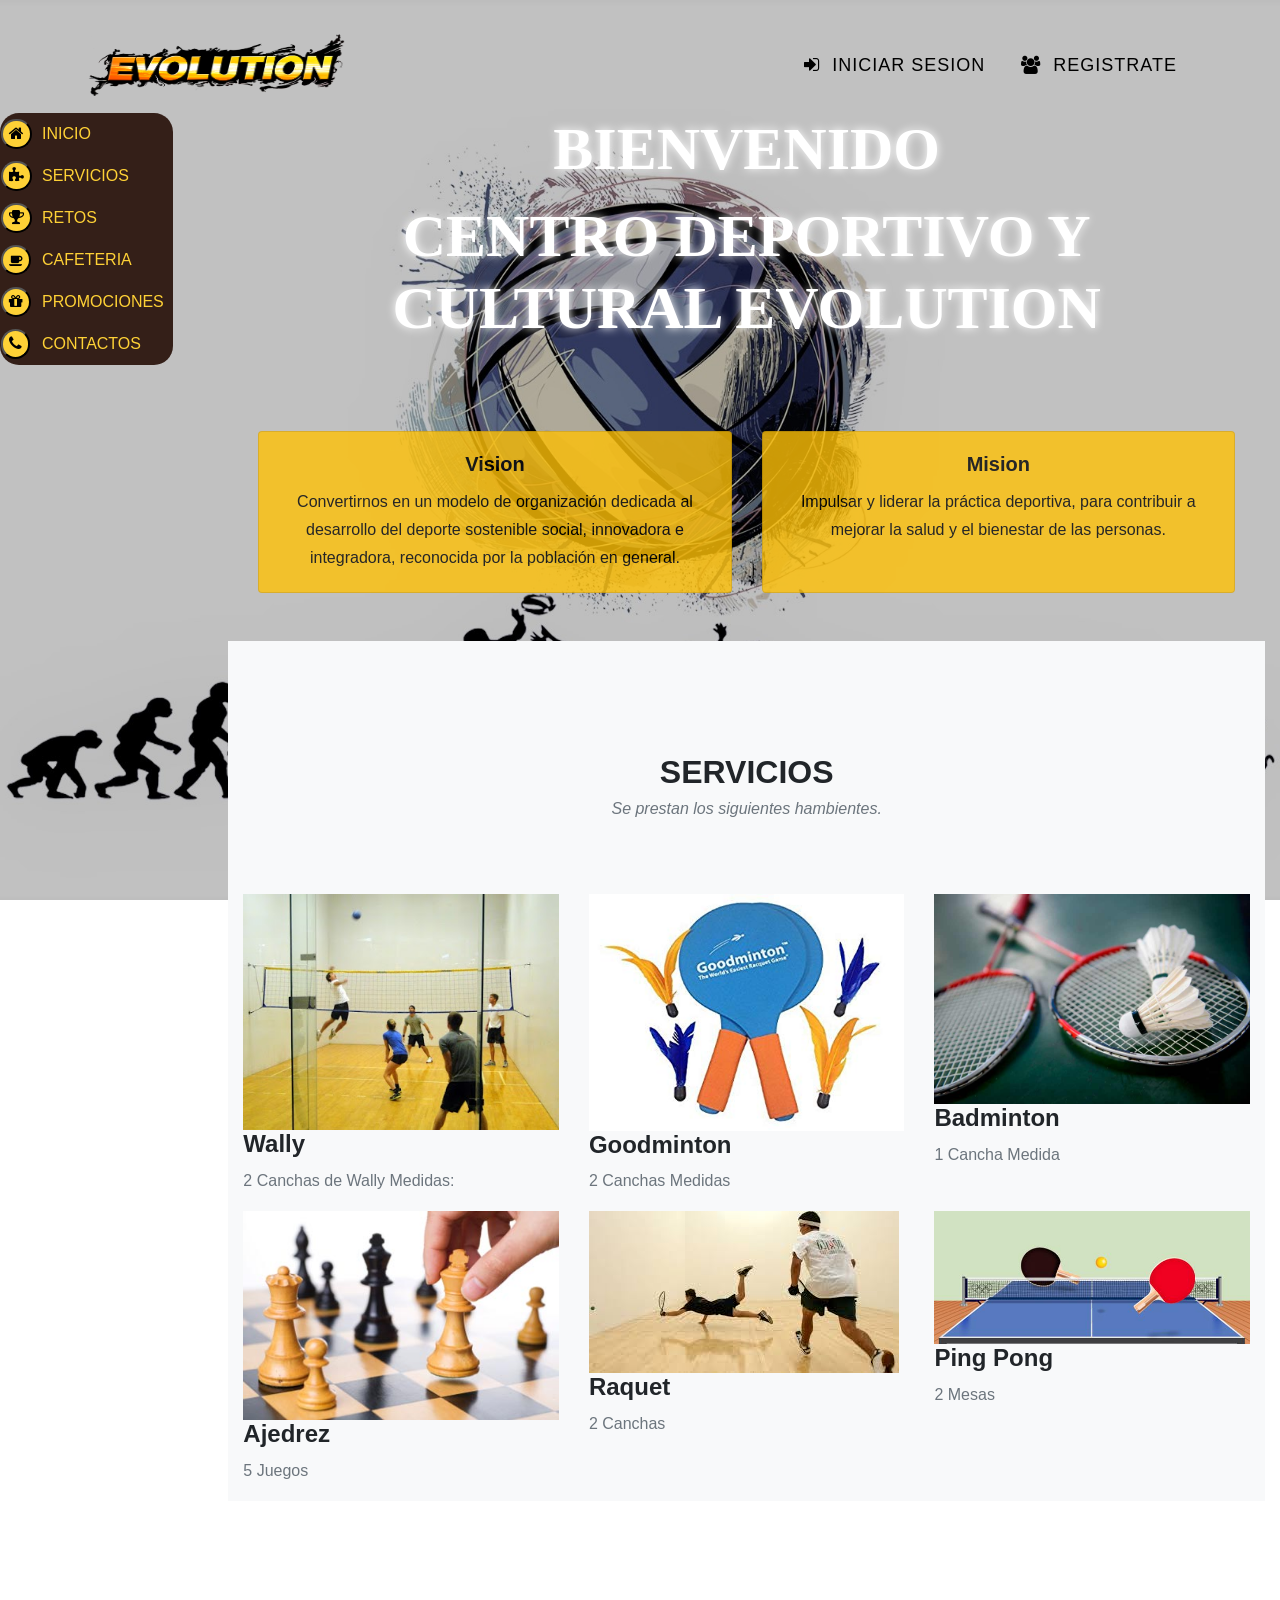
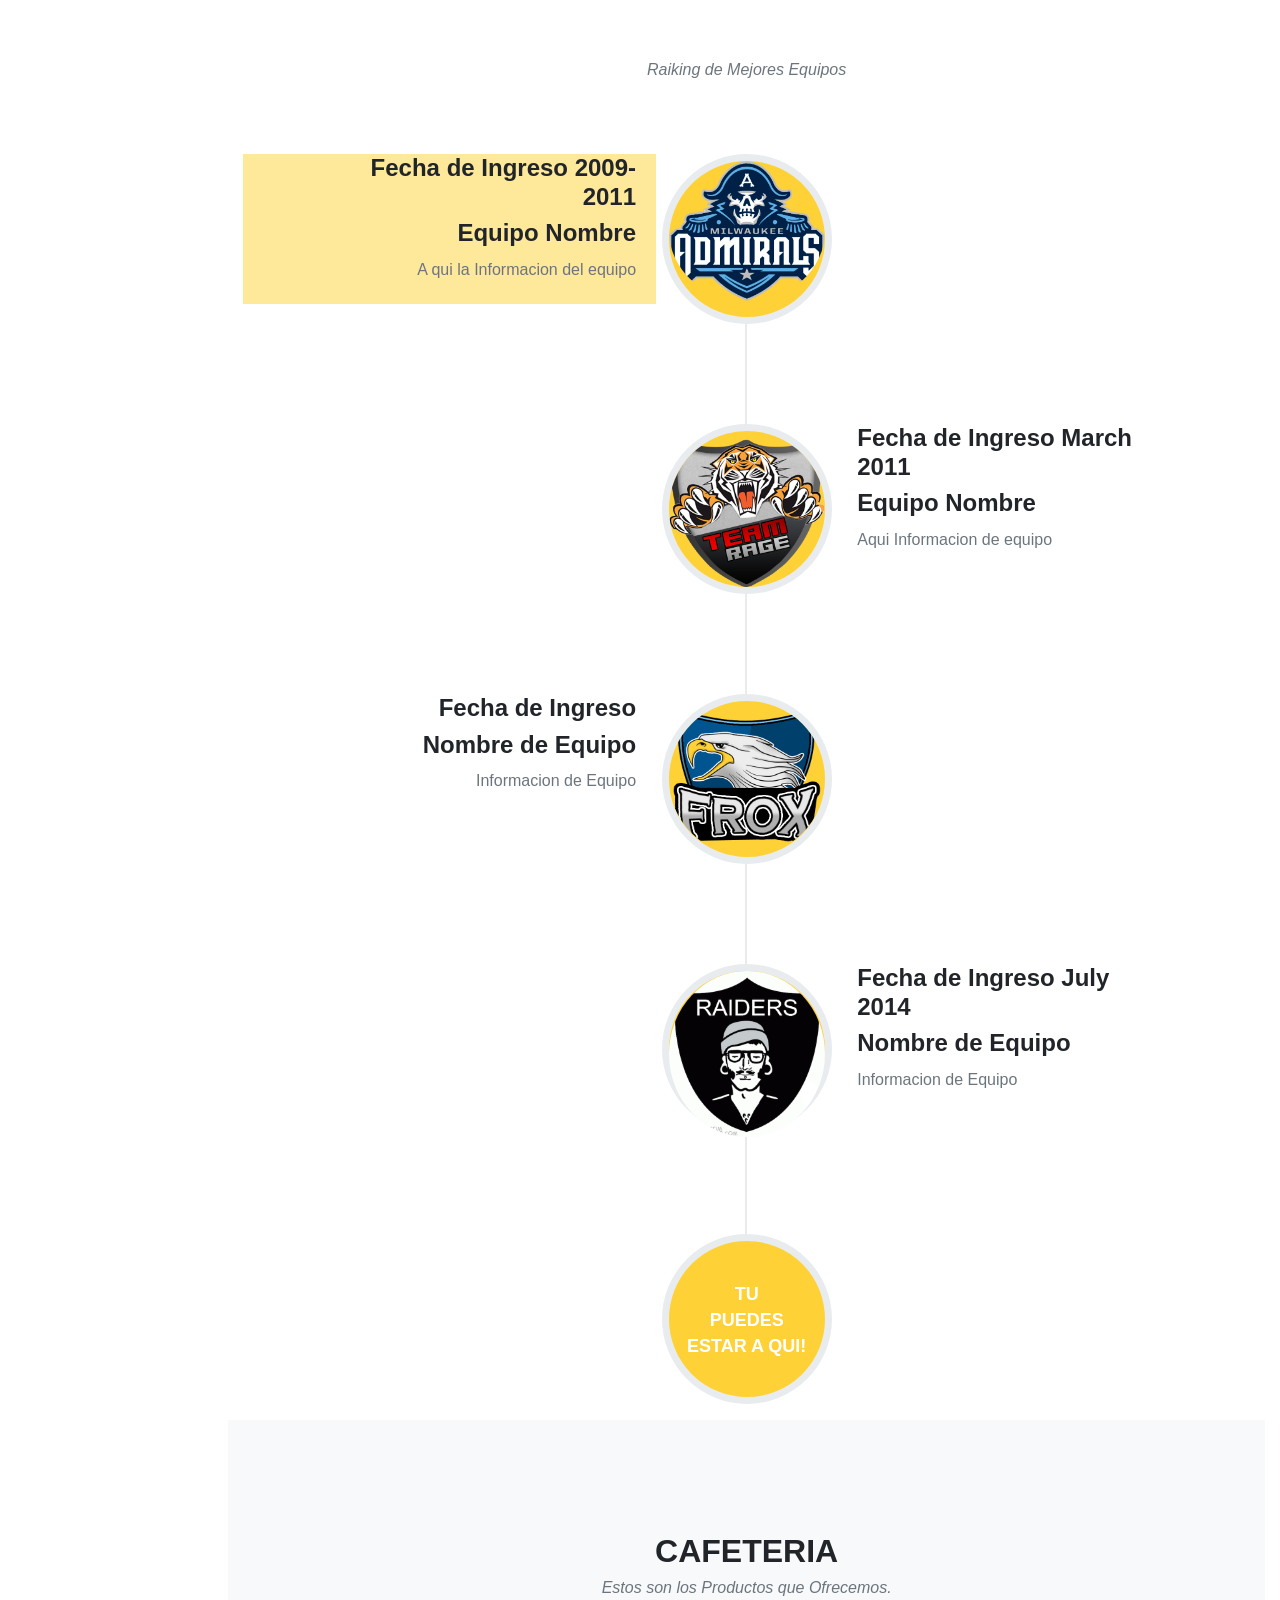
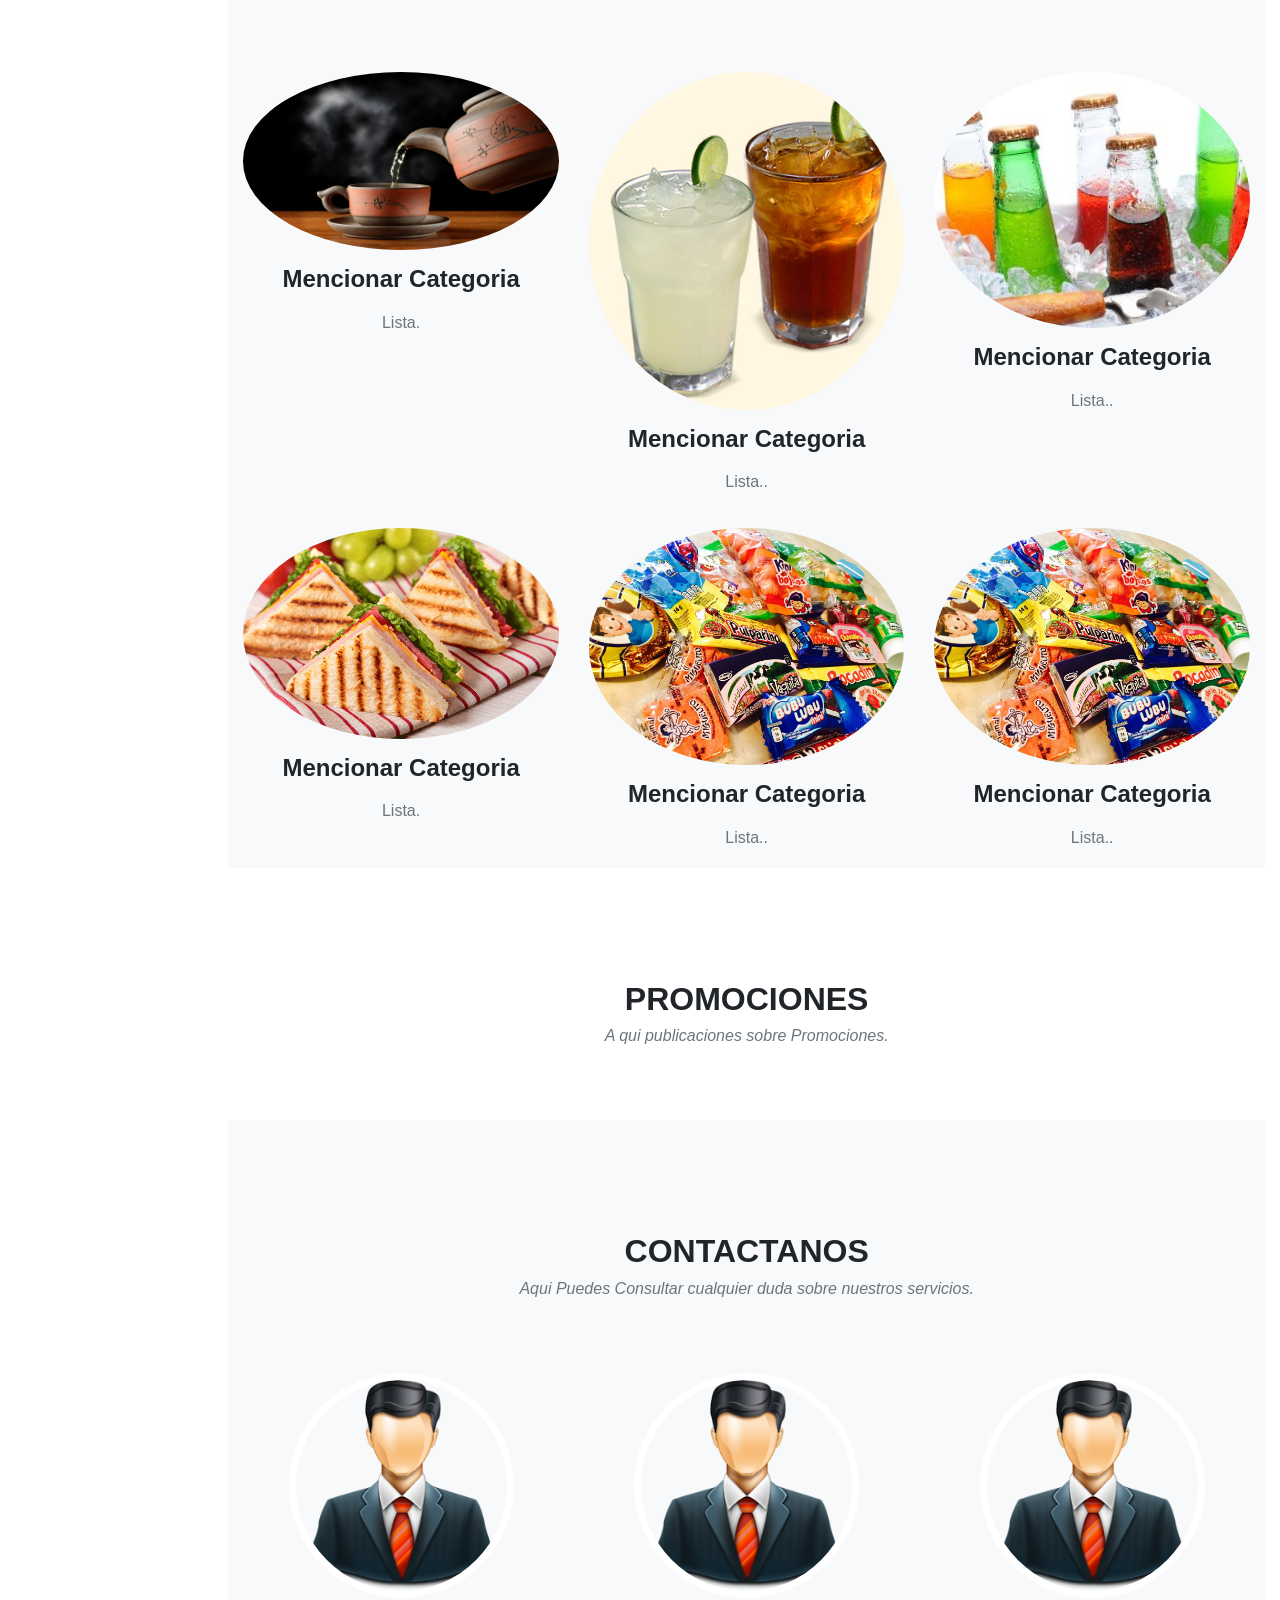
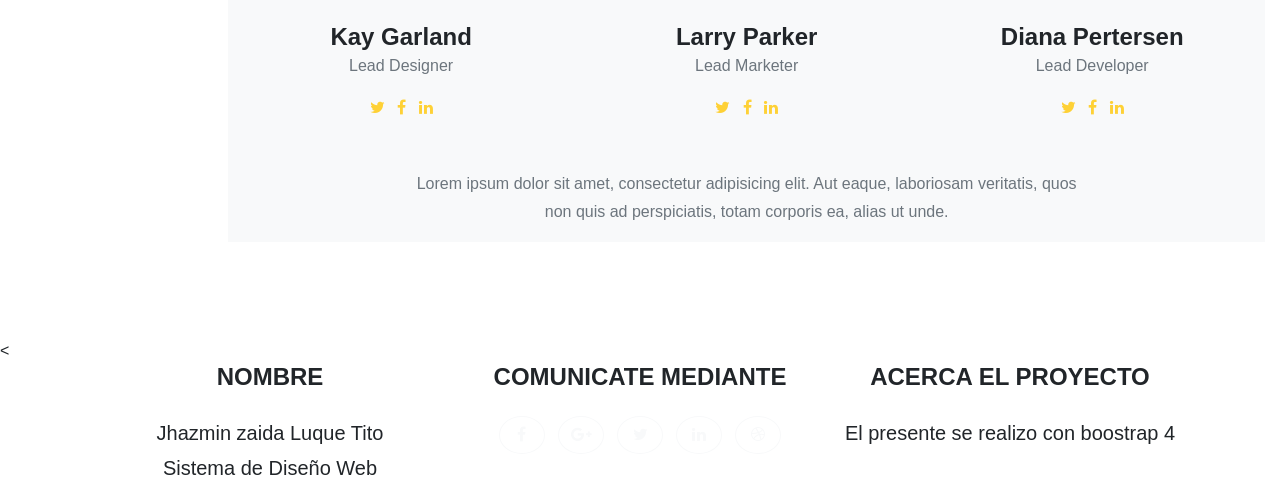
==== index.html @ b5423078 "registroCliente" ====
<!DOCTYPE html>
<html lang="es">
<head>

	<title>Sistema</title>
	<meta charset="utf-8">
	<meta name="viewport" content="width=device-width, initial-scale=1, shrink-to-fit=no">
	<meta http-equiv="x-ua-compatible" content="ie-edge">
	<!--añadiendo estilos booststrap css-->
	<link rel="stylesheet" type="text/css" href="estilos/vendor/bootstrap/css/bootstrap.min.css">
    <!--añadiendo estilos font- awesome css-->
    <link href="estilos/vendor/font-awesome/css/font-awesome.min.css" rel="stylesheet" type="text/css">
    <!--añadiendo estilo css-->
    <link href="estilos/css/agency.min.css" rel="stylesheet">

</head>
<body>
	<div class="col-12">
		<nav class="navbar navbar-expand-lg fixed-top" id="mainNav">
      <div class="container">
        <a class="navbar-brand" href="#page-top"><img src="img/logo1.png" width="260px" height="70px"></a>
        <button class="navbar-toggler navbar-toggler-right" type="button" data-toggle="collapse" data-target="#navbarResponsive" aria-controls="navbarResponsive" aria-expanded="false" aria-label="Toggle navigation"><i class="fa fa-bars"></i><!--buscar incono-->
        </button>
        <div class="collapse navbar-collapse" id="navbarResponsive">
          <ul class="navbar-nav text-uppercase ml-auto">
            <li class="nav-item">
              <a class="nav-link"  style="font-size: 18px;" href="iniciaSesion.html" ><i class="fa fa-sign-in""></i>&nbsp;&nbsp;Iniciar Sesion</a>
            </li>
            <li class="nav-item">
              <a class="nav-link" style="font-size: 18px;" href="modulos/cliente/registro.html"><i class="fa fa-group"></i>&nbsp;&nbsp;Registrate</a>
            </li>
          </ul>
        </div>
      </div>
    </nav>		
	</div>
	<div class="container-fluid">
		<div class="row">
			<div class="col-12 col-sm-3	col-md-2	col-lg-2 col-xl-2">
				<!--no funciona en extra pequeño revisar preguntar-->
				<section>
          <div class="row" >
            <nav class="nav navbar-expand-md" id="sideNav">
                <div class="nav navbar-nav navbar-collapse" >    
                    
                  <table>
                    <ul class="nav navbar-nav ">
                      <tr>
                        <td>
                            <button class="btne" type="button" data-target="#uno">
                                 <i class="fa fa-home"></i>
                            </button> 
                        </td>
                        <td>
                            <a href="#inicio" id="uno" class="nav-link navbar-text" >INICIO</a>
                        </td>
                      </tr>
                      <tr>
                        <td>
                           <button class="btne" type="button"  data-target="#dos">
                                 <i class="fa fa-puzzle-piece"></i>
                            </button> 
                        </td>
                        <td>
                            <a href="#servicios"  id="dos" class="nav-link navbar-text" >SERVICIOS</a>
                        </td>
                      </tr>
                      <tr>
                        <td>
                           <button class="btne" type="button" data-target="#tres">
                                 <i class="fa fa-trophy"></i>
                           </button> 
                        </td>
                        <td>
                            <a href="#about" id="tres"  class="nav-link navbar-text" >RETOS</a>
                        </td>
                      </tr>
                      <tr>
                        <td>
                           <button class="btne" type="button" data-target="#cuatro">
                                 <i class="fa fa-coffee" style="font-size:13px;"></i>
                           </button> 
                        </td>
                        <td>
                            <a href="#cafeteria" id="cuatro"  class="nav-link navbar-text"  >CAFETERIA</a>
                        </td>
                      </tr>
                      <tr>
                        <td>
                           <button class="btne" type="button" data-target="#cinco">
                                 <i class="fa fa-gift"></i>
                           </button> 
                        </td>
                        <td>
                            <a href="#promociones" id="cinco"  class="nav-link navbar-text"  >PROMOCIONES</a>
                        </td>
                      </tr>
                      <tr>
                        <td>
                           <button class="btne" type="button" data-target="#seis">
                                 <i class="fa fa-phone"></i>
                           </button> 
                        </td>
                        <td>
                            <a href="#team" id="seis"  class="nav-link navbar-text" >CONTACTOS</a>
                        </td>
                      </tr>
                    </ul>
                  </table>  
              </div>
            </nav>
          </div>
          </section>
			</div>
			<div class="col-12 col-sm-9	col-md-10	col-lg-10 col-xl-10" >
        <section id="inicio">
          <div class="container">
              <div class="col-lg-12 text-center">
              <h1 class="section-heading">BIENVENIDO</h2>
              <h1 class="section-heading text-uppercase">CENTRO DEPORTIVO Y CULTURAL EVOLUTION</h2>
              <br>
              <br>
              <br>
              <div class="card-deck">
                <div class="card bg-warning" style="opacity: 0.8">
                  <div class="card-body">
                    <h5 class="card-title" style="color: #000000">Vision</h5>
                    <p class="card-text" style="color: #000000" >Convertirnos en un modelo de organización dedicada al desarrollo del deporte sostenible social, innovadora e integradora, reconocida por la población en general.</p>
              
                </div>
                </div>
                <div class="card bg-warning" style="opacity: 0.8">
                  <div class="card-body">
                    <h5 class="card-title" style="color: #000000">Mision</h5>
                    <p class="card-text" style="color: #000000">Impulsar y liderar la práctica deportiva, para contribuir a mejorar la salud y el bienestar de las personas.</p>
                  </div>
                </div>
              </div>
          </div>
          <br>
          <br>
        </section>
        <!-- Servicios-->
      
        <section class="bg-light" id="servicios" role="tabpanel" aria-labelledby="list-home-list">
            <div class="container">
              <div class="row">
                <div class="col-lg-12 text-center">
                  <h2 class="section-heading text-uppercase">Servicios</h2>
                  <h3 class="section-subheading text-muted">Se prestan los siguientes hambientes.</h3>
                </div>
              </div>
              <div class="row">
                <div class="col-md-4 col-sm-6 portfolio-item">
                  <a class="portfolio-link" data-toggle="modal" href="#portfolioModal1">
                    <img class="img-fluid" src="img/ejemplo1.jpg" alt="">
                  </a>
                  <div class="portfolio-caption">
                    <h4>Wally</h4>
                    <p class="text-muted">2 Canchas de Wally Medidas: </p>
                  </div>
                </div>
                <div class="col-md-4 col-sm-6 portfolio-item">
                  <a class="portfolio-link" data-toggle="modal" href="#portfolioModal2">
                    <img class="img-fluid" src="img/ejemplo3.jpg" alt="">
                  </a>
                  <div class="portfolio-caption">
                    <h4>Goodminton</h4>
                    <p class="text-muted">2 Canchas Medidas</p>
                  </div>
                </div>
                <div class="col-md-4 col-sm-6 portfolio-item">
                  <a class="portfolio-link" data-toggle="modal" href="#portfolioModal3">
                    <img class="img-fluid" src="img/ejemplo4.jpg" alt="">
                  </a>
                  <div class="portfolio-caption">
                    <h4>Badminton</h4>
                    <p class="text-muted">1 Cancha Medida</p>
                  </div>
                </div>
                <div class="col-md-4 col-sm-6 portfolio-item">
                  <a class="portfolio-link" data-toggle="modal" href="#portfolioModal4">
                    <img class="img-fluid" src="img/ejemplo5.jpg" alt="">
                  </a>
                  <div class="portfolio-caption">
                    <h4>Ajedrez</h4>
                    <p class="text-muted">5 Juegos </p>
                  </div>
                </div>
                <div class="col-md-4 col-sm-6 portfolio-item">
                  <a class="portfolio-link" data-toggle="modal" href="#portfolioModal5">
                    <img class="img-fluid" src="img/ejemplo6.jpg" alt="">
                  </a>
                  <div class="portfolio-caption">
                    <h4>Raquet</h4>
                    <p class="text-muted">2 Canchas</p>
                  </div>
                </div>
                <div class="col-md-4 col-sm-6 portfolio-item">
                  <a class="portfolio-link" data-toggle="modal" href="#portfolioModal6">
                    <img class="img-fluid" src="img/ejemplo2.jpg" alt="">
                  </a>
                  <div class="portfolio-caption">
                    <h4>Ping Pong</h4>
                    <p class="text-muted">2 Mesas</p>
                  </div>
                </div>
              </div>
            </div>
          </section>
          <!-- Retos -->
           <section id="about">
            <div class="container">
              <div class="row">
                <div class="col-lg-12 text-center">
                  <h2 class="section-heading text-uppercase" style="color: #ffffff" >Retos</h2>
                  <h3 class="section-subheading text-muted" >Raiking de Mejores Equipos</h3>
                </div>
              </div>
              <div class="row">
                <div class="col-lg-12">
                  <ul class="timeline">
                    <li>
                      <div class="timeline-image">
                        <img class="rounded-circle img-fluid" src="img/ejemplo15.jpg" alt="">
                      </div>
                      <div class="timeline-panel" style="background-color: rgb(254,209,54,0.5)">
                        <div class="timeline-heading" >
                          <h4>Fecha de Ingreso 2009-2011</h4>
                          <h4 class="subheading">Equipo Nombre</h4>
                        </div>
                        <div class="timeline-body">
                          <p class="text-muted">A qui la Informacion del equipo </p>
                        </div>
                      </div>
                    </li>
                    <li class="timeline-inverted">
                      <div class="timeline-image">
                        <img class="rounded-circle img-fluid" src="img/ejemplo16.jpg" alt="">
                      </div>
                      <div class="timeline-panel">
                        <div class="timeline-heading">
                          <h4>Fecha de Ingreso March 2011</h4>
                          <h4 class="subheading">Equipo Nombre</h4>
                        </div>
                        <div class="timeline-body">
                          <p class="text-muted">Aqui Informacion de equipo</p>
                        </div>
                      </div>
                    </li>
                    <li>
                      <div class="timeline-image">
                        <img class="rounded-circle img-fluid" src="img/ejemplo20.jpg" alt="">
                      </div>
                      <div class="timeline-panel">
                        <div class="timeline-heading">
                          <h4>Fecha de Ingreso</h4>
                          <h4 class="subheading">Nombre de Equipo</h4>
                        </div>
                        <div class="timeline-body">
                          <p class="text-muted">Informacion de Equipo</p>
                        </div>
                      </div>
                    </li>
                    <li class="timeline-inverted">
                      <div class="timeline-image">
                        <img class="rounded-circle img-fluid" src="img/ejemplo21.jpg" alt="">
                      </div>
                      <div class="timeline-panel">
                        <div class="timeline-heading">
                          <h4>Fecha de Ingreso July 2014</h4>
                          <h4 class="subheading">Nombre de Equipo</h4>
                        </div>
                        <div class="timeline-body">
                          <p class="text-muted">Informacion de Equipo</p>
                        </div>
                      </div>
                    </li>
                    <li class="timeline-inverted">
                      <div class="timeline-image">
                        <h4>TU
                          <br>PUEDES
                          <br>ESTAR A QUI!</h4>
                      </div>
                    </li>
                  </ul>
                </div>
              </div>
            </div>
          </section>
          <!-- Cafeteria -->
          <section class="bg-light" id="cafeteria">
            <div class="container">
              <div class="row">
                <div class="col-lg-12 text-center">
                  <h2 class="section-heading text-uppercase">Cafeteria</h2>
                  <h3 class="section-subheading text-muted">Estos son los Productos que Ofrecemos.</h3>
                </div>
              </div>
              <div class="row text-center">
                <div class="col-md-4">
                  <img class="rounded-circle img-fluid" src="img/ejemplo10.jpg" >
                  <h4 class="service-heading">Mencionar Categoria</h4>
                  <p class="text-muted">Lista.</p>
                </div>
                <div class="col-md-4">
                  <img class="rounded-circle img-fluid" src="img/ejemplo11.jpg" >
                  <h4 class="service-heading">Mencionar Categoria</h4>
                  <p class="text-muted">Lista..</p>
                </div>
                <div class="col-md-4">
                  <img class="rounded-circle img-fluid" src="img/ejemplo12.jpg" >
                  <h4 class="service-heading">Mencionar Categoria</h4>
                  <p class="text-muted">Lista..</p>
                </div>
              </div>
              <p>
              <div class="row text-center">
                <div class="col-md-4">
                  <img class="rounded-circle img-fluid" src="img/ejemplo13.jpg" >
                  <h4 class="service-heading">Mencionar Categoria</h4>
                  <p class="text-muted">Lista.</p>
                </div>
                <div class="col-md-4">
                  <img class="rounded-circle img-fluid" src="img/ejemplo14.jpg" >
                  <h4 class="service-heading">Mencionar Categoria</h4>
                  <p class="text-muted">Lista..</p>
                </div>
                <div class="col-md-4">
                  <img class="rounded-circle img-fluid" src="img/ejemplo14.jpg" >
                  <h4 class="service-heading">Mencionar Categoria</h4>
                  <p class="text-muted">Lista..</p>
                </div>
              </div>
            </div>
          </section>
      
      
      
          <!-- Promociones -->
          <section id="Promociones">
            <div class="container">
              <div class="row">
                <div class="col-lg-12 text-center">
                  <h2 class="section-heading text-uppercase">Promociones</h2>
                  <h3 class="section-subheading text-muted">A qui publicaciones sobre Promociones.</h3>
                </div>
              </div>
              
            </div>
          </section>
      
          <!-- Contactanos -->
          <section class="bg-light" id="team">
            <div class="container">
              <div class="row">
                <div class="col-lg-12 text-center">
                  <h2 class="section-heading text-uppercase">Contactanos</h2>
                  <h3 class="section-subheading text-muted">Aqui Puedes Consultar cualquier duda sobre nuestros servicios.</h3>
                </div>
              </div>
              <div class="row">
                <div class="col-sm-4">
                  <div class="team-member">
                    <img class="mx-auto rounded-circle" src="img/user.png" alt="">
                    <h4>Kay Garland</h4>
                    <p class="text-muted">Lead Designer</p>
                    <ul class="list-inline social-buttons">
                      <li class="list-inline-item">
                        <a href="#">
                          <i class="fa fa-twitter"></i>
                        </a>
                      </li>
                      <li class="list-inline-item">
                        <a href="#">
                          <i class="fa fa-facebook"></i>
                        </a>
                      </li>
                      <li class="list-inline-item">
                        <a href="#">
                          <i class="fa fa-linkedin"></i>
                        </a>
                      </li>
                    </ul>
                  </div>
                </div>
                <div class="col-sm-4">
                  <div class="team-member">
                    <img class="mx-auto rounded-circle" src="img/user.png" alt="">
                    <h4>Larry Parker</h4>
                    <p class="text-muted">Lead Marketer</p>
                    <ul class="list-inline social-buttons">
                      <li class="list-inline-item">
                        <a href="#">
                          <i class="fa fa-twitter"></i>
                        </a>
                      </li>
                      <li class="list-inline-item">
                        <a href="#">
                          <i class="fa fa-facebook"></i>
                        </a>
                      </li>
                      <li class="list-inline-item">
                        <a href="#">
                          <i class="fa fa-linkedin"></i>
                        </a>
                      </li>
                    </ul>
                  </div>
                </div>
                <div class="col-sm-4">
                  <div class="team-member">
                    <img class="mx-auto rounded-circle" src="img/user.png" alt="">
                    <h4>Diana Pertersen</h4>
                    <p class="text-muted">Lead Developer</p>
                    <ul class="list-inline social-buttons">
                      <li class="list-inline-item">
                        <a href="#">
                          <i class="fa fa-twitter"></i>
                        </a>
                      </li>
                      <li class="list-inline-item">
                        <a href="#">
                          <i class="fa fa-facebook"></i>
                        </a>
                      </li>
                      <li class="list-inline-item">
                        <a href="#">
                          <i class="fa fa-linkedin"></i>
                        </a>
                      </li>
                    </ul>
                  </div>
                </div>
              </div>
              <div class="row">
                <div class="col-lg-8 mx-auto text-center">
                  <p class="large text-muted">Lorem ipsum dolor sit amet, consectetur adipisicing elit. Aut eaque, laboriosam veritatis, quos non quis ad perspiciatis, totam corporis ea, alias ut unde.</p>
                </div>
              </div>
            </div>
          </section>
      
          <!-- Clients -->
          <section class="py-5">
            <div class="container">
              <div class="row">
                <div class="col-md-3 col-sm-6">
                  <a href="#">
                    <img class="img-fluid d-block mx-auto" src="img/logos/envato.jpg" alt="">
                  </a>
                </div>
                <div class="col-md-3 col-sm-6">
                  <a href="#">
                    <img class="img-fluid d-block mx-auto" src="img/logos/designmodo.jpg" alt="">
                  </a>
                </div>
                <div class="col-md-3 col-sm-6">
                  <a href="#">
                    <img class="img-fluid d-block mx-auto" src="img/logos/themeforest.jpg" alt="">
                  </a>
                </div>
                <div class="col-md-3 col-sm-6">
                  <a href="#">
                    <img class="img-fluid d-block mx-auto" src="img/logos/creative-market.jpg" alt="">
                  </a>
                </div>
              </div>
            </div>
          </section>
      
      
      
              </div>
            </div>
          </div><
        </section>
			</div>
		</div>
	</div>
	<footer>
		<div class="container">
      <footer class="footer text-center">
        <div class="container">
          <div class="row">
            <div class="col-md-4 mb-5 mb-lg-0">
              <h4 class="text-uppercase mb-4">Nombre</h4>
              <p class="lead mb-0">Jhazmin zaida Luque Tito
                <br>Sistema de Diseño Web</p>
            </div>
            <div class="col-md-4 mb-5 mb-lg-0">
              <h4 class="text-uppercase mb-4">Comunicate Mediante</h4>
              <ul class="list-inline mb-0">
                <li class="list-inline-item">
                  <a class="btn btn-outline-light btn-social text-center rounded-circle" href="#">
                    <i class="fa fa-fw fa-facebook"></i>
                  </a>
                </li>
                <li class="list-inline-item">
                  <a class="btn btn-outline-light btn-social text-center rounded-circle" href="#">
                    <i class="fa fa-fw fa-google-plus"></i>
                  </a>
                </li>
                <li class="list-inline-item">
                  <a class="btn btn-outline-light btn-social text-center rounded-circle" href="#">
                    <i class="fa fa-fw fa-twitter"></i>
                  </a>
                </li>
                <li class="list-inline-item">
                  <a class="btn btn-outline-light btn-social text-center rounded-circle" href="#">
                    <i class="fa fa-fw fa-linkedin"></i>
                  </a>
                </li>
                <li class="list-inline-item">
                  <a class="btn btn-outline-light btn-social text-center rounded-circle" href="#">
                    <i class="fa fa-fw fa-dribbble"></i>
                  </a>
                </li>
              </ul>
            </div>
            <div class="col-md-4">
              <h4 class="text-uppercase mb-4">Acerca el Proyecto</h4>
              <p class="lead mb-0">El presente se realizo con boostrap 4 
                
            </div>
          </div>
        </div>
      </footer>

		</div>
	</footer>

</body>
	<!--El orden del script es importante este scrip coloca fa fas principales
	<script src="layouts/estilos/vendor/bootstrap/js/all.js"></script>-->
    <!-- este j query permite el cambio y fa fas diferentes -->
    <script src="estilos/vendor/jquery/jquery.min.js"></script>
    <!-- Script para cambios -->
    <script src="estilos/vendor/bootstrap/js/bootstrap.bundle.min.js"></script>
    <!-- averiguar para que sirve -->
    <script src="estilos/vendor/jquery-easing/jquery.easing.min.js"></script>
    <!-- Script para cambios-->
    <script src="estilos/js/agency.min.js"></script>	

</html>
---- estilos/css/agency.min.css ----
/*!
 * Start Bootstrap - Agency v4.1.1 (https://startbootstrap.com/template-overviews/agency)
 * Copyright 2013-2018 Start Bootstrap
 * Licensed under MIT (https://github.com/BlackrockDigital/startbootstrap-agency/blob/master/LICENSE)navar shirk es el fondo del color menu vertical
 */body{background-image:url(../../img/fondo_body.jpg);background-attachment: fixed;background-repeat:no-repeat;background-position:center;background-size:cover;}
 p{line-height:1.75}
 a{color:#fed136}a:hover{color:#ffffff}
 a.nav.navbar-text.dropdown-item{color: #fed136}
  /*.text-primary{color:#fed136}*/
 h1,h2,h3,h4,h5,h6{font-weight:700;font-family:Montserrat,'Helvetica Neue',Helvetica,Arial,sans-serif}
 section{padding-top: 7rem}
 section h1.section-heading{font-size:60px;padding-top: 0px; margin-bottom:15px;color:#ffffff;font-family:fantasy;text-shadow: 0 0 10px #fff; }
 section h3.section-subheading{font-size:16px;font-weight:400;font-style:italic;margin-bottom:75px;text-transform:none;font-family:'Droid Serif','Helvetica Neue',Helvetica,Arial,sans-serif}
 .btn{font-family:Montserrat,'Helvetica Neue',Helvetica,Arial,sans-serif;font-weight:700}
 .btn-xl{font-size:18px;padding:20px 40px}
  /*!.btn-primary{background-color:#fed136;border-color:#fed136}.btn-primary:active,.btn-primary:focus,.btn-primary:hover{background-color:#fec810!important;border-color:#fec810!important;color:#fff}.btn-primary:active,.btn-primary:focus{box-shadow:0 0 0 .2rem rgba(254,209,55,0.5)!important}::-moz-selection{background:#fed136;text-shadow:none}::selection{background:#fed136;text-shadow:none}img::selection{background:0 0}img::-moz-selection{background:0 0}*/
 #mainNav{background-color:#9A0A1A}#mainNav .navbar-toggler{font-size:12px;right:0;padding:13px;text-transform:uppercase;color:#fff;border:0;background-color:#000000 ;font-family:Montserrat,'Helvetica Neue',Helvetica,Arial,sans-serif}#mainNav .navbar-brand{color:#no;font-family:'Kaushan Script','Helvetica Neue',Helvetica,Arial,cursive}#mainNav .navbar-brand.active,#mainNav .navbar-brand:active,#mainNav .navbar-brand:focus,#mainNav .navbar-brand:hover{color:#ver}#mainNav .navbar-nav .nav-item .nav-link{font-size:90%;font-weight:400;padding:.75em 0;letter-spacing:1px;color:#000;font-family:Montserrat,'Helvetica Neue',Helvetica,Arial,sans-serif}#mainNav .navbar-nav .nav-item .nav-link.active,#mainNav .navbar-nav .nav-item .nav-link:hover{color:#fed136}@media (min-width:992px){#mainNav{padding-top:25px;padding-bottom:25px;-webkit-transition:padding-top .3s,padding-bottom .3s;-moz-transition:padding-top .3s,padding-bottom .3s;transition:padding-top .3s,padding-bottom .3s;border:none;background-color:transparent;}#mainNav .navbar-brand{font-size:1.75em;-webkit-transition:all .3s;-moz-transition:all .3s;transition:all .3s}#mainNav .navbar-nav .nav-item .nav-link{padding:1.1em 1em!important}#mainNav.navbar-shrink{padding-top:0;padding-bottom:0;background-color:#9A0A1A}#mainNav.navbar-shrink .navbar-brand{font-size:1.25em;padding:10px 0;}}
#sideNav{position:fixed;background-color: #341F18;border-radius: 19px 19px 19px 19px;}
 #mainNav2{background-color:#9A0A1A;size-height: 80px;}#mainNav2 .navbar-toggler{font-size:12px;right:0;padding:13px;text-transform:uppercase;color:#fff;border:0;background-color:#000000 ;font-family:Montserrat,'Helvetica Neue',Helvetica,Arial,sans-serif}#mainNav2 .navbar-nav .nav-item .nav-link{font-size:90%;font-weight:400;padding:.75em 0;letter-spacing:1px;color:#000;font-family:Montserrat,'Helvetica Neue',Helvetica,Arial,sans-serif}#mainNav2 .navbar-nav .nav-item .nav-link.active,#mainNav2 .navbar-nav .nav-item .nav-link:hover{color:#fed136}
 	table.l{background: #ffffff;border-color: #ffffff} .t{background-color: #fed136}
#cuerpo{border-radius: 22px 22px 22px 22px;background: rgba(250,209,55,0.7);}
 button.btne{background:#fed136;border-radius: 22px 22px 22px 22px;}
 .list-group-item{background-color:#000000}.list-group-item-action{color: #000000}
 #list-home-list{background-color:#CD4E22}#list-home-list .data-toggle{background-color: #000000}
 /*.btn{border-width:2px}
 .text-primary{color:#18bc9c!important}
 .text-secondary{color:#ffffff!important} +*/
 header.masthead{text-align:center;color:#fff;background-repeat:no-repeat;background-attachment:scroll;background-position:center center;-webkit-background-size:cover;-moz-background-size:cover;-o-background-size:cover;background-size:cover}header.masthead .intro-text{padding-top:150px;padding-bottom:100px}header.masthead .intro-text .intro-lead-in{font-size:22px;font-style:italic;line-height:22px;margin-bottom:25px;font-family:'Droid Serif','Helvetica Neue',Helvetica,Arial,sans-serif}header.masthead .intro-text .intro-heading{font-size:50px;font-weight:700;line-height:50px;margin-bottom:25px;font-family:Montserrat,'Helvetica Neue',Helvetica,Arial,sans-serif}@media (min-width:768px){header.masthead .intro-text{padding-top:300px;padding-bottom:200px}header.masthead .intro-text .intro-lead-in{font-size:40px;font-style:italic;line-height:40px;margin-bottom:25px;font-family:'Droid Serif','Helvetica Neue',Helvetica,Arial,sans-serif}header.masthead .intro-text .intro-heading{font-size:75px;font-weight:700;line-height:75px;margin-bottom:50px;font-family:Montserrat,'Helvetica Neue',Helvetica,Arial,sans-serif}
 .service-heading{margin:15px 0;text-transform:none}
 .timeline{position:relative;padding:0;list-style:none}.timeline:before{position:absolute;top:0;bottom:0;left:40px;width:2px;margin-left:-1.5px;content:'';background-color:#e9ecef}.timeline>li{position:relative;min-height:50px;margin-bottom:50px}.timeline>li:after,.timeline>li:before{display:table;content:' '}.timeline>li:after{clear:both}.timeline>li .timeline-panel{position:relative;float:right;width:100%;padding:0 20px 0 100px;text-align:left}.timeline>li .timeline-panel:before{right:auto;left:-15px;border-right-width:15px;border-left-width:0}.timeline>li .timeline-panel:after{right:auto;left:-14px;border-right-width:14px;border-left-width:0}.timeline>li .timeline-image{position:absolute;z-index:100;left:0;width:80px;height:80px;margin-left:0;text-align:center;color:#fff;border:7px solid #e9ecef;border-radius:100%;background-color:#fed136}.timeline>li .timeline-image h4{font-size:10px;line-height:14px;margin-top:12px}.timeline>li.timeline-inverted>.timeline-panel{float:right;padding:0 20px 0 100px;text-align:left}.timeline>li.timeline-inverted>.timeline-panel:before{right:auto;left:-15px;border-right-width:15px;border-left-width:0}.timeline>li.timeline-inverted>.timeline-panel:after{right:auto;left:-14px;border-right-width:14px;border-left-width:0}.timeline>li:last-child{margin-bottom:0}.timeline .timeline-heading h4{margin-top:0;color:inherit}.timeline .timeline-heading h4.subheading{text-transform:none}.timeline .timeline-body>p,.timeline .timeline-body>ul{margin-bottom:0}@media (min-width:768px){.timeline:before{left:50%}.timeline>li{min-height:100px;margin-bottom:100px}.timeline>li .timeline-panel{float:left;width:41%;padding:0 20px 20px 30px;text-align:right}.timeline>li .timeline-image{left:50%;width:100px;height:100px;margin-left:-50px}.timeline>li .timeline-image h4{font-size:13px;line-height:18px;margin-top:16px}.timeline>li.timeline-inverted>.timeline-panel{float:right;padding:0 30px 20px 20px;text-align:left}}@media (min-width:992px){.timeline>li{min-height:150px}.timeline>li .timeline-panel{padding:0 20px 20px}.timeline>li .timeline-image{width:150px;height:150px;margin-left:-75px}.timeline>li .timeline-image h4{font-size:18px;line-height:26px;margin-top:30px}.timeline>li.timeline-inverted>.timeline-panel{padding:0 20px 20px}}@media (min-width:1200px){.timeline>li{min-height:170px}.timeline>li .timeline-panel{padding:0 20px 20px 100px}.timeline>li .timeline-image{width:170px;height:170px;margin-left:-85px}.timeline>li .timeline-image h4{margin-top:40px}.timeline>li.timeline-inverted>.timeline-panel{padding:0 100px 20px 20px}}
 .team-member{margin-bottom:50px;text-align:center}.team-member img{width:225px;height:225px;border:7px solid #fff}.team-member h4{margin-top:25px;margin-bottom:0;text-transform:none}.team-member p{margin-top:0}
 /*section#contact{background-color:#ffdd00;background-image:url(../img/contac.png);background-repeat:no-repeat;background-position:center}section#contact .section-heading{color:#fff}section#contact .form-group{margin-bottom:25px}section#contact .form-group input,section#contact .form-group textarea{padding:20px}section#contact .form-group input.form-control{height:auto}section#contact .form-group textarea.form-control{height:248px}section#contact .form-control:focus{border-color:#fed136;box-shadow:none}section#contact ::-webkit-input-placeholder{font-weight:700;color:#ced4da;font-family:Montserrat,'Helvetica Neue',Helvetica,Arial,sans-serif}section#contact :-moz-placeholder{font-weight:700;color:#ced4da;font-family:Montserrat,'Helvetica Neue',Helvetica,Arial,sans-serif}section#contact ::-moz-placeholder{font-weight:700;color:#ced4da;font-family:Montserrat,'Helvetica Neue',Helvetica,Arial,sans-serif}section#contact :-ms-input-placeholder{font-weight:700;color:#ced4da;font-family:Montserrat,'Helvetica Neue',Helvetica,Arial,sans-serif}
 footer{padding-top:5rem;padding-bottom:5rem;background-color:#212529;color:#fff}footer span.copyright{font-size:90%;line-height:40px;text-transform:none;font-family:Montserrat,'Helvetica Neue',Helvetica,Arial,sans-serif}footer ul.quicklinks{font-size:90%;line-height:40px;margin-bottom:0;text-transform:none;font-family:Montserrat,'Helvetica Neue',Helvetica,Arial,sans-serif}
  /*!aul.social-buttons{margin-bottom:0}ul.social-buttons li a{font-size:20px;line-height:40px;display:block;width:40px;height:40px;-webkit-transition:all .3s;-moz-transition:all .3s;transition:all .3s;color:#fff;border-radius:100%;outline:0;background-color:#212529}ul.scial-buttons li a:active,ul.social-buttons li a:focus,ul.social-buttons li a:hover{background-color:#ffffff}
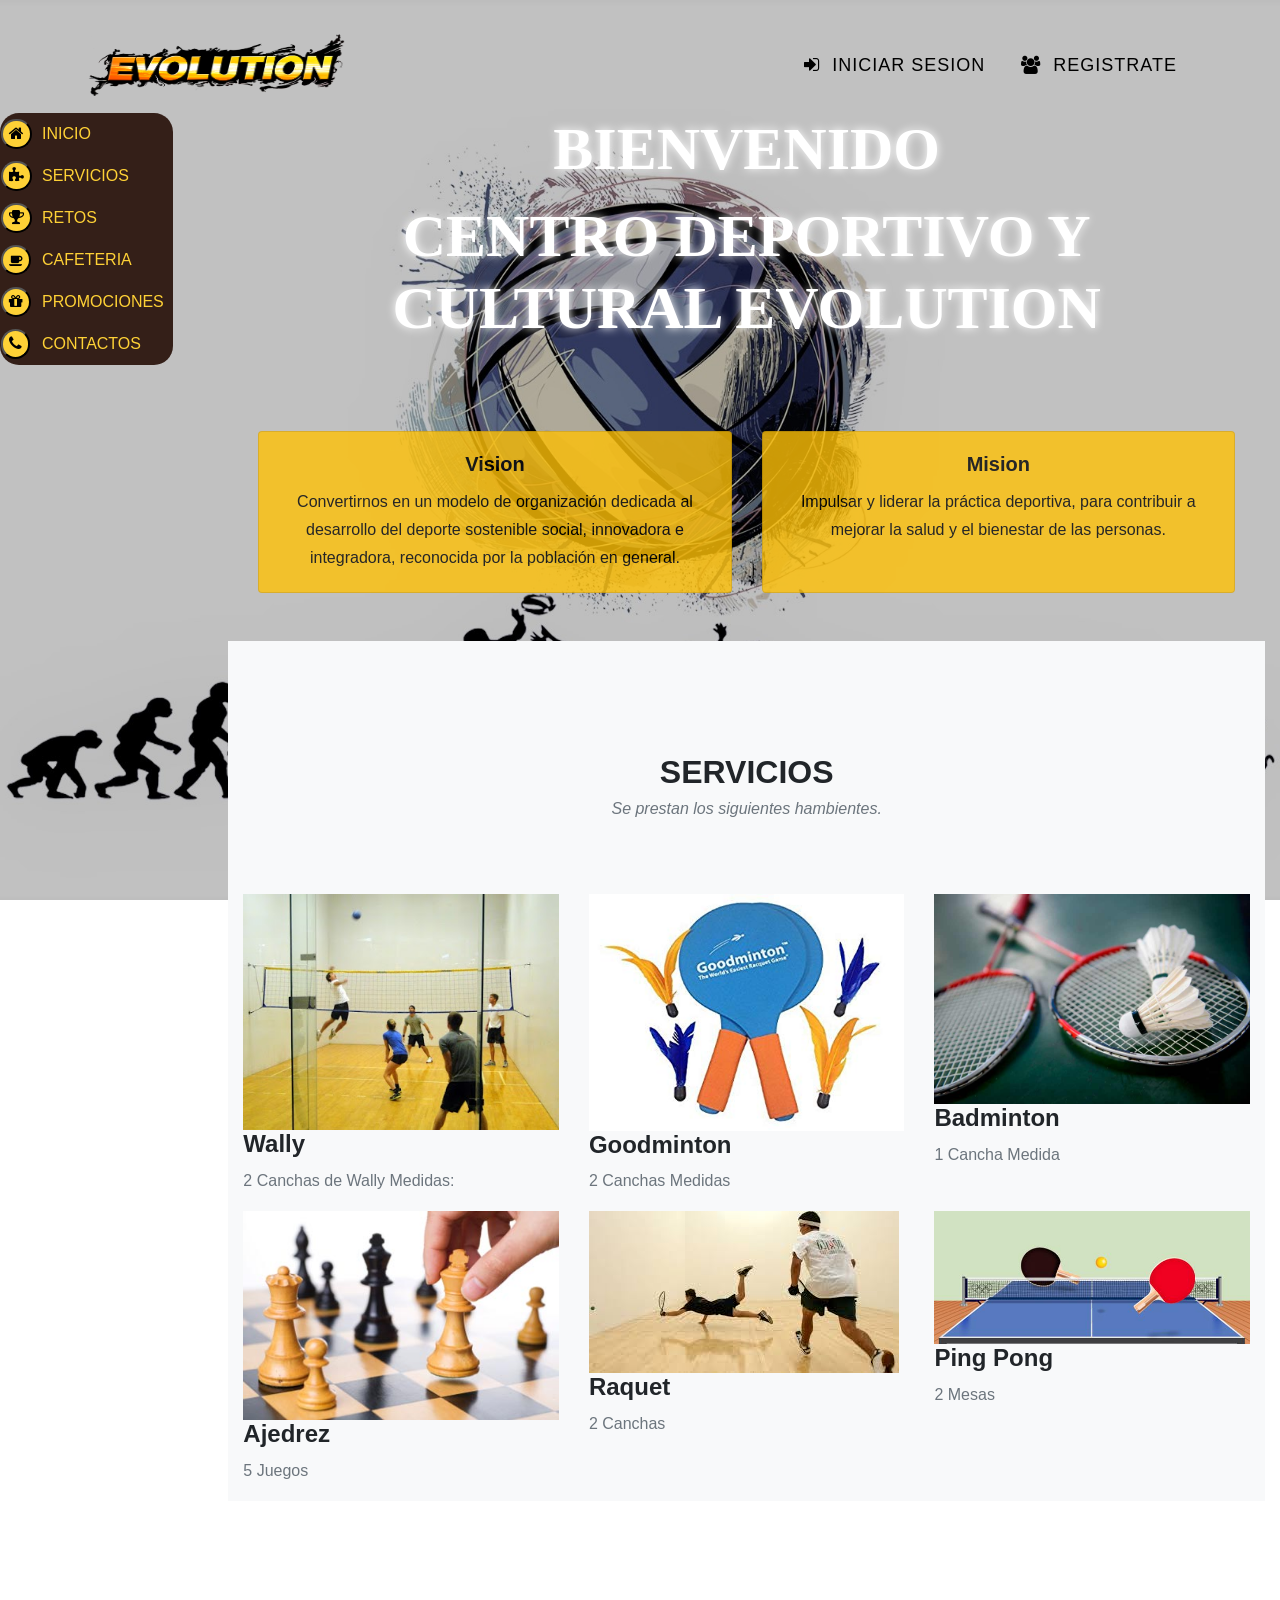
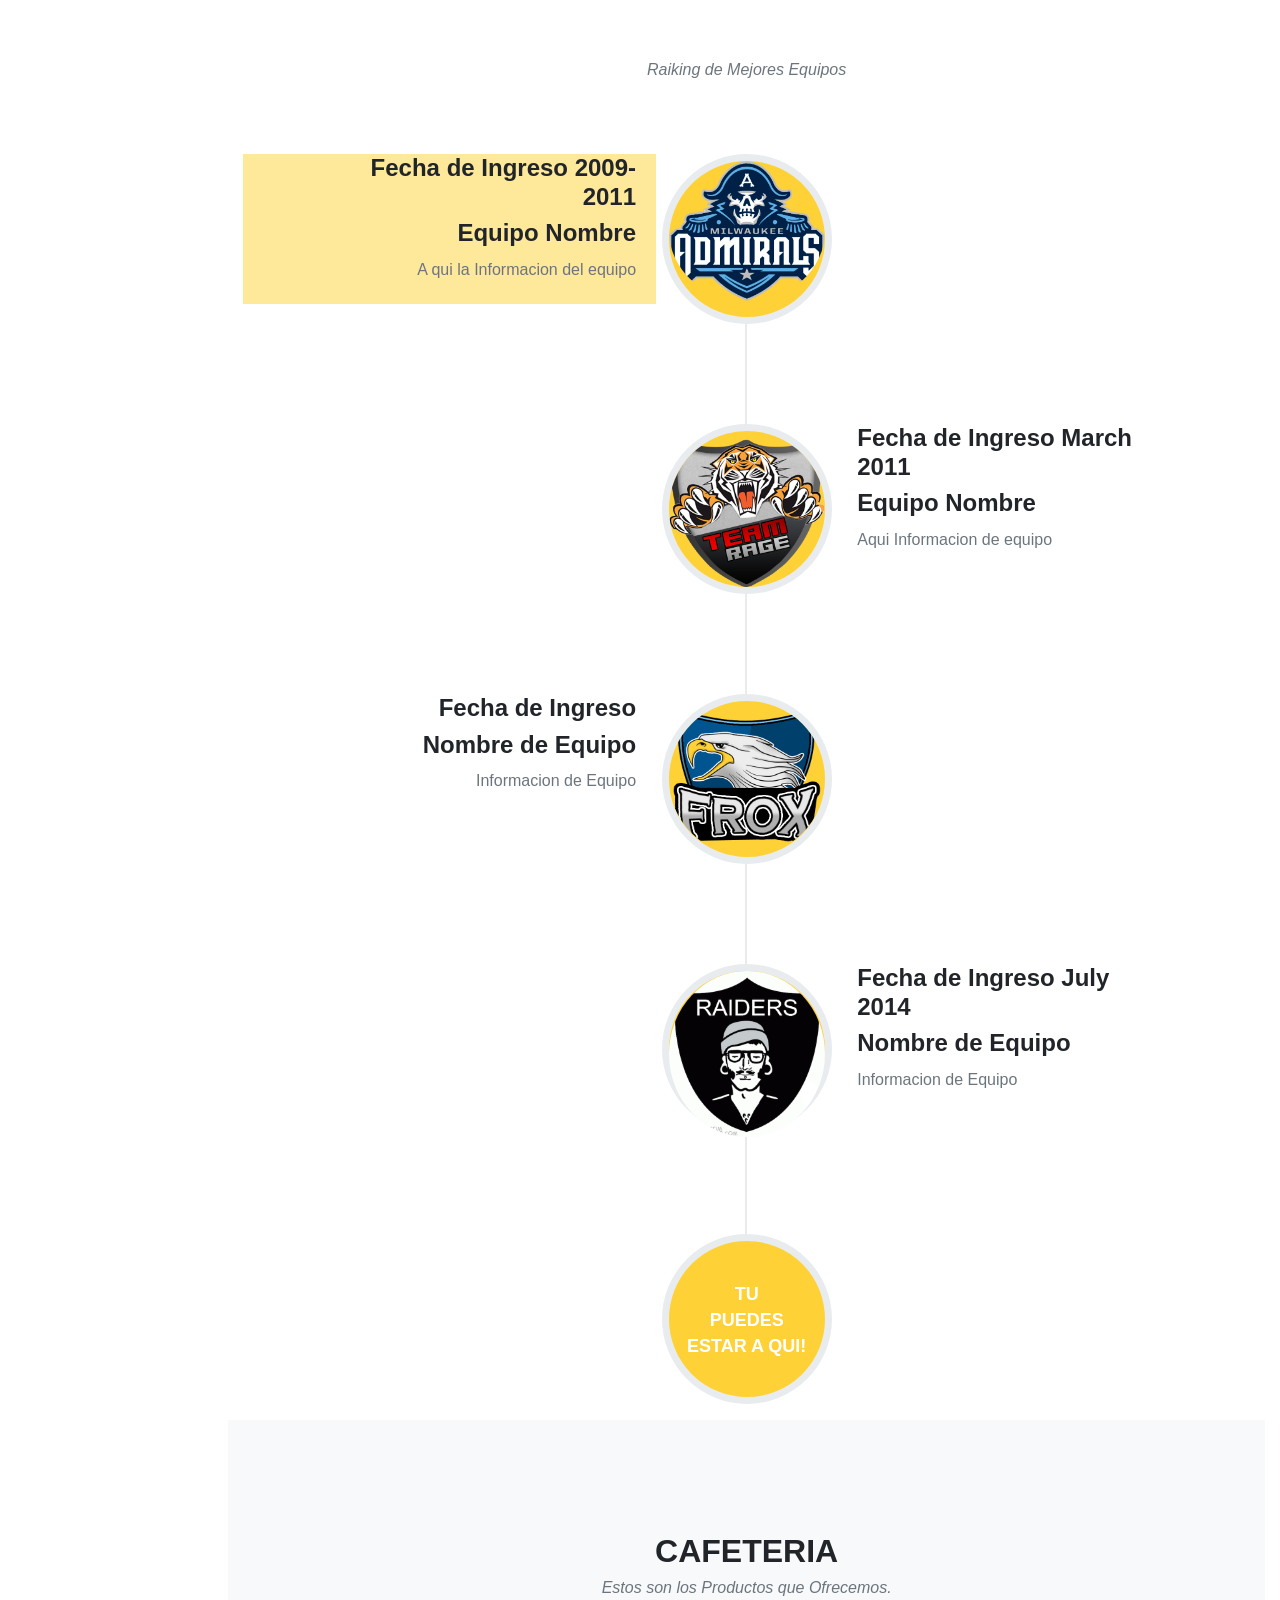
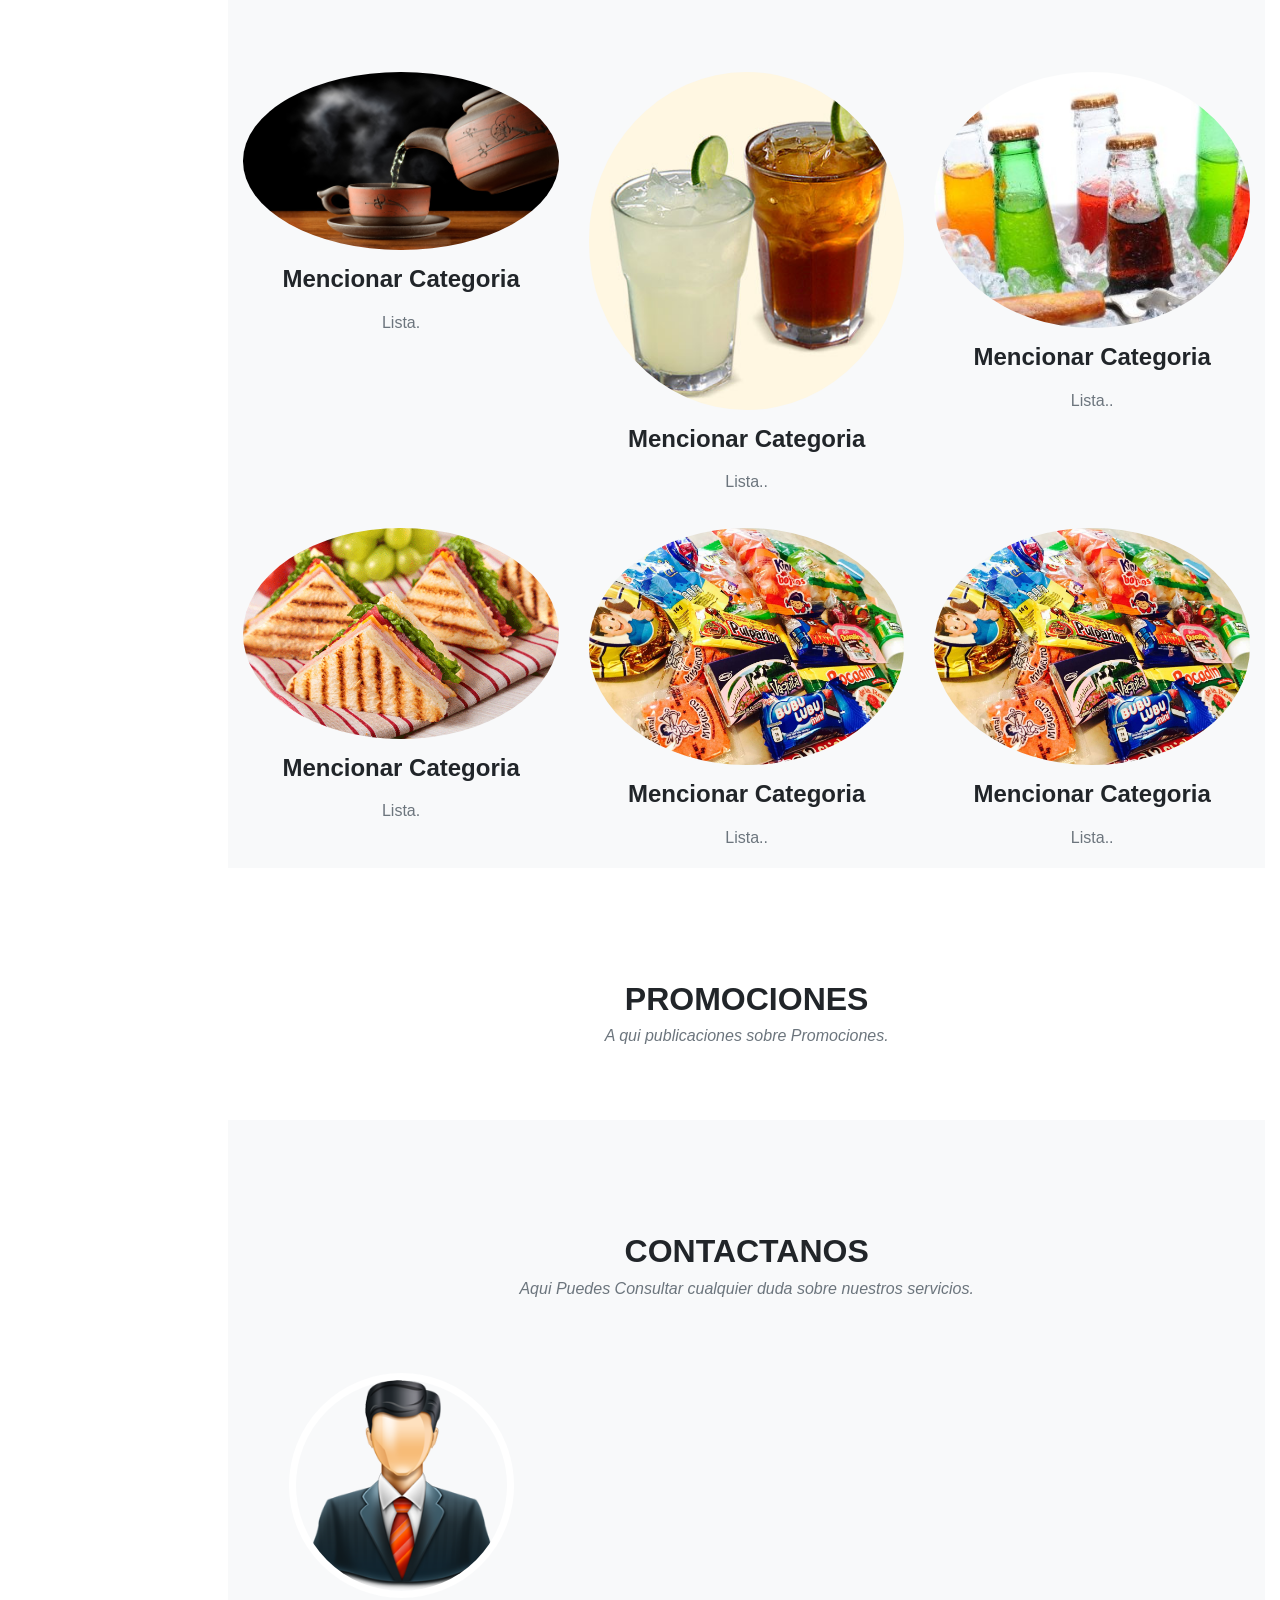
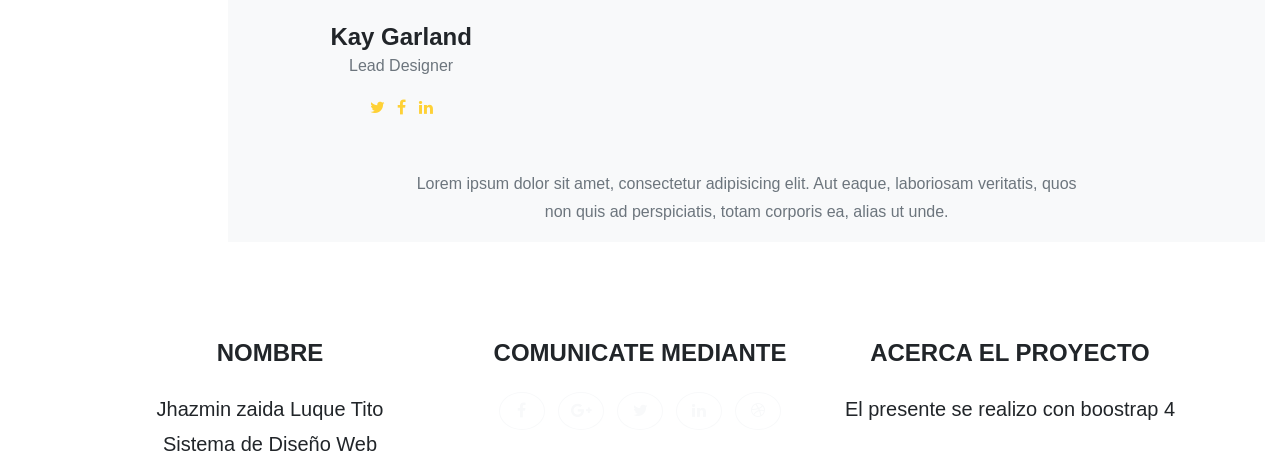
==== commit 46e6ade3: "Reordenando" ====
--- a/index.html
+++ b/index.html
@@ -27,7 +27,7 @@
               <a class="nav-link"  style="font-size: 18px;" href="iniciaSesion.html" ><i class="fa fa-sign-in""></i>&nbsp;&nbsp;Iniciar Sesion</a>
             </li>
             <li class="nav-item">
-              <a class="nav-link" style="font-size: 18px;" href="modulos/cliente/registro.html"><i class="fa fa-group"></i>&nbsp;&nbsp;Registrate</a>
+              <a class="nav-link" style="font-size: 18px;" href="modulos/Cliente/registro.html"><i class="fa fa-group"></i>&nbsp;&nbsp;Registrate</a>
             </li>
           </ul>
         </div>
@@ -384,54 +384,17 @@
                     </ul>
                   </div>
                 </div>
+
                 <div class="col-sm-4">
-                  <div class="team-member">
-                    <img class="mx-auto rounded-circle" src="img/user.png" alt="">
-                    <h4>Larry Parker</h4>
-                    <p class="text-muted">Lead Marketer</p>
-                    <ul class="list-inline social-buttons">
-                      <li class="list-inline-item">
-                        <a href="#">
-                          <i class="fa fa-twitter"></i>
-                        </a>
-                      </li>
-                      <li class="list-inline-item">
-                        <a href="#">
-                          <i class="fa fa-facebook"></i>
-                        </a>
-                      </li>
-                      <li class="list-inline-item">
-                        <a href="#">
-                          <i class="fa fa-linkedin"></i>
-                        </a>
-                      </li>
-                    </ul>
-                  </div>
-                </div>
+                  
+
+                </div>
+
                 <div class="col-sm-4">
-                  <div class="team-member">
-                    <img class="mx-auto rounded-circle" src="img/user.png" alt="">
-                    <h4>Diana Pertersen</h4>
-                    <p class="text-muted">Lead Developer</p>
-                    <ul class="list-inline social-buttons">
-                      <li class="list-inline-item">
-                        <a href="#">
-                          <i class="fa fa-twitter"></i>
-                        </a>
-                      </li>
-                      <li class="list-inline-item">
-                        <a href="#">
-                          <i class="fa fa-facebook"></i>
-                        </a>
-                      </li>
-                      <li class="list-inline-item">
-                        <a href="#">
-                          <i class="fa fa-linkedin"></i>
-                        </a>
-                      </li>
-                    </ul>
-                  </div>
-                </div>
+                  
+                  
+                </div>
+
               </div>
               <div class="row">
                 <div class="col-lg-8 mx-auto text-center">
@@ -473,11 +436,12 @@
       
               </div>
             </div>
-          </div><
+          </div>
         </section>
 			</div>
 		</div>
 	</div>
+  
 	<footer>
 		<div class="container">
       <footer class="footer text-center">
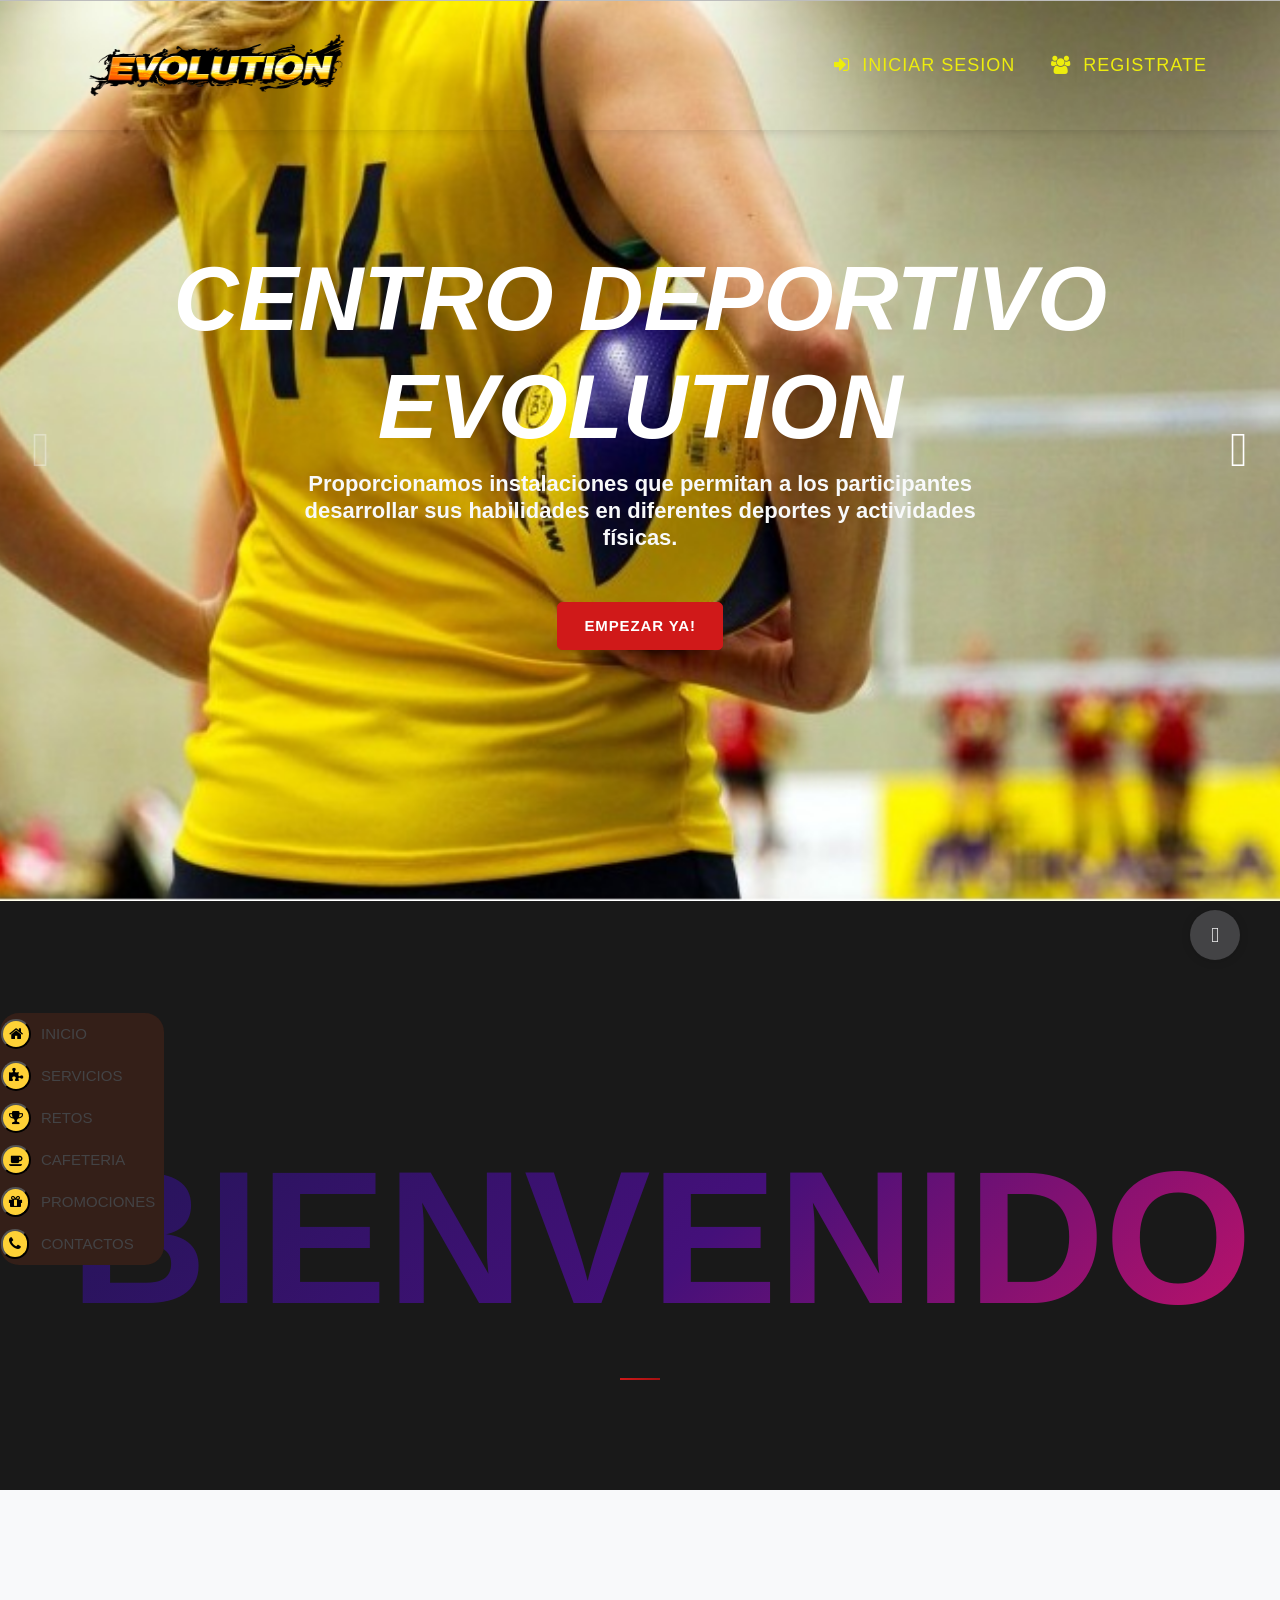
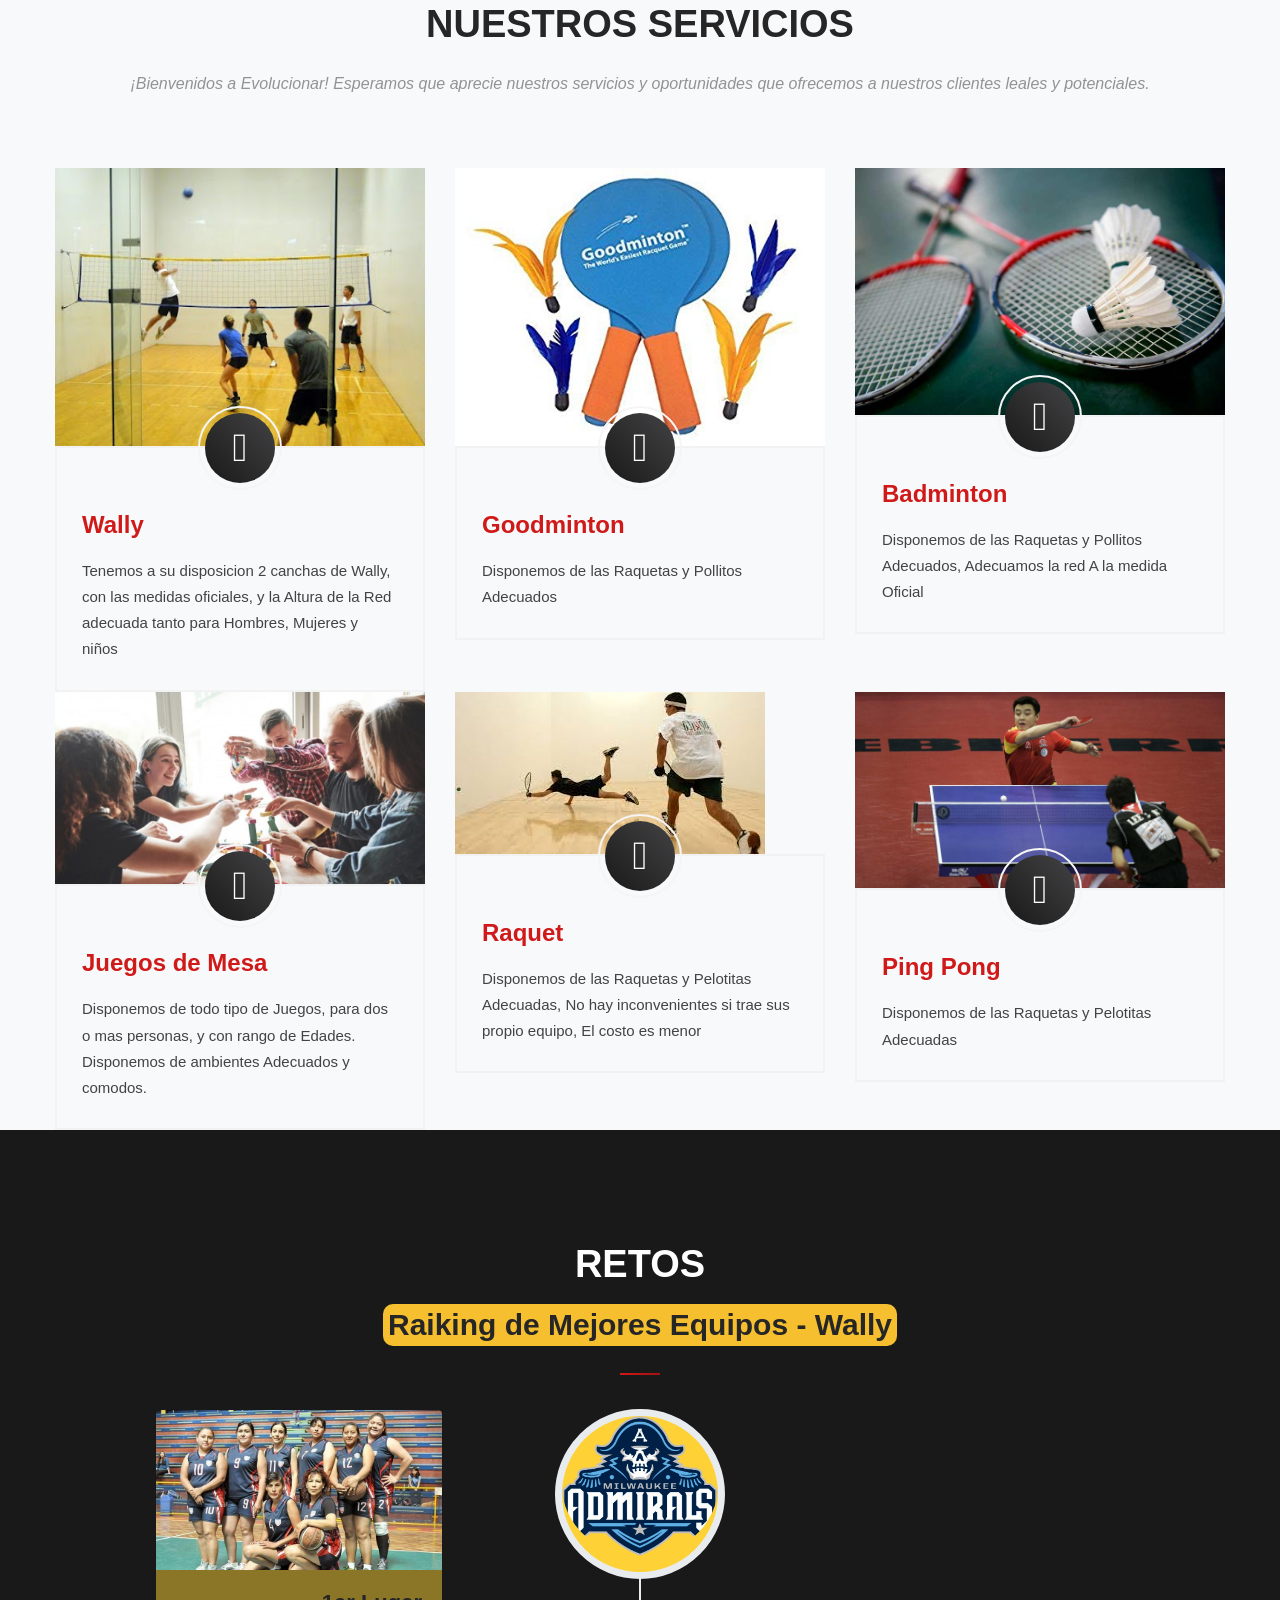
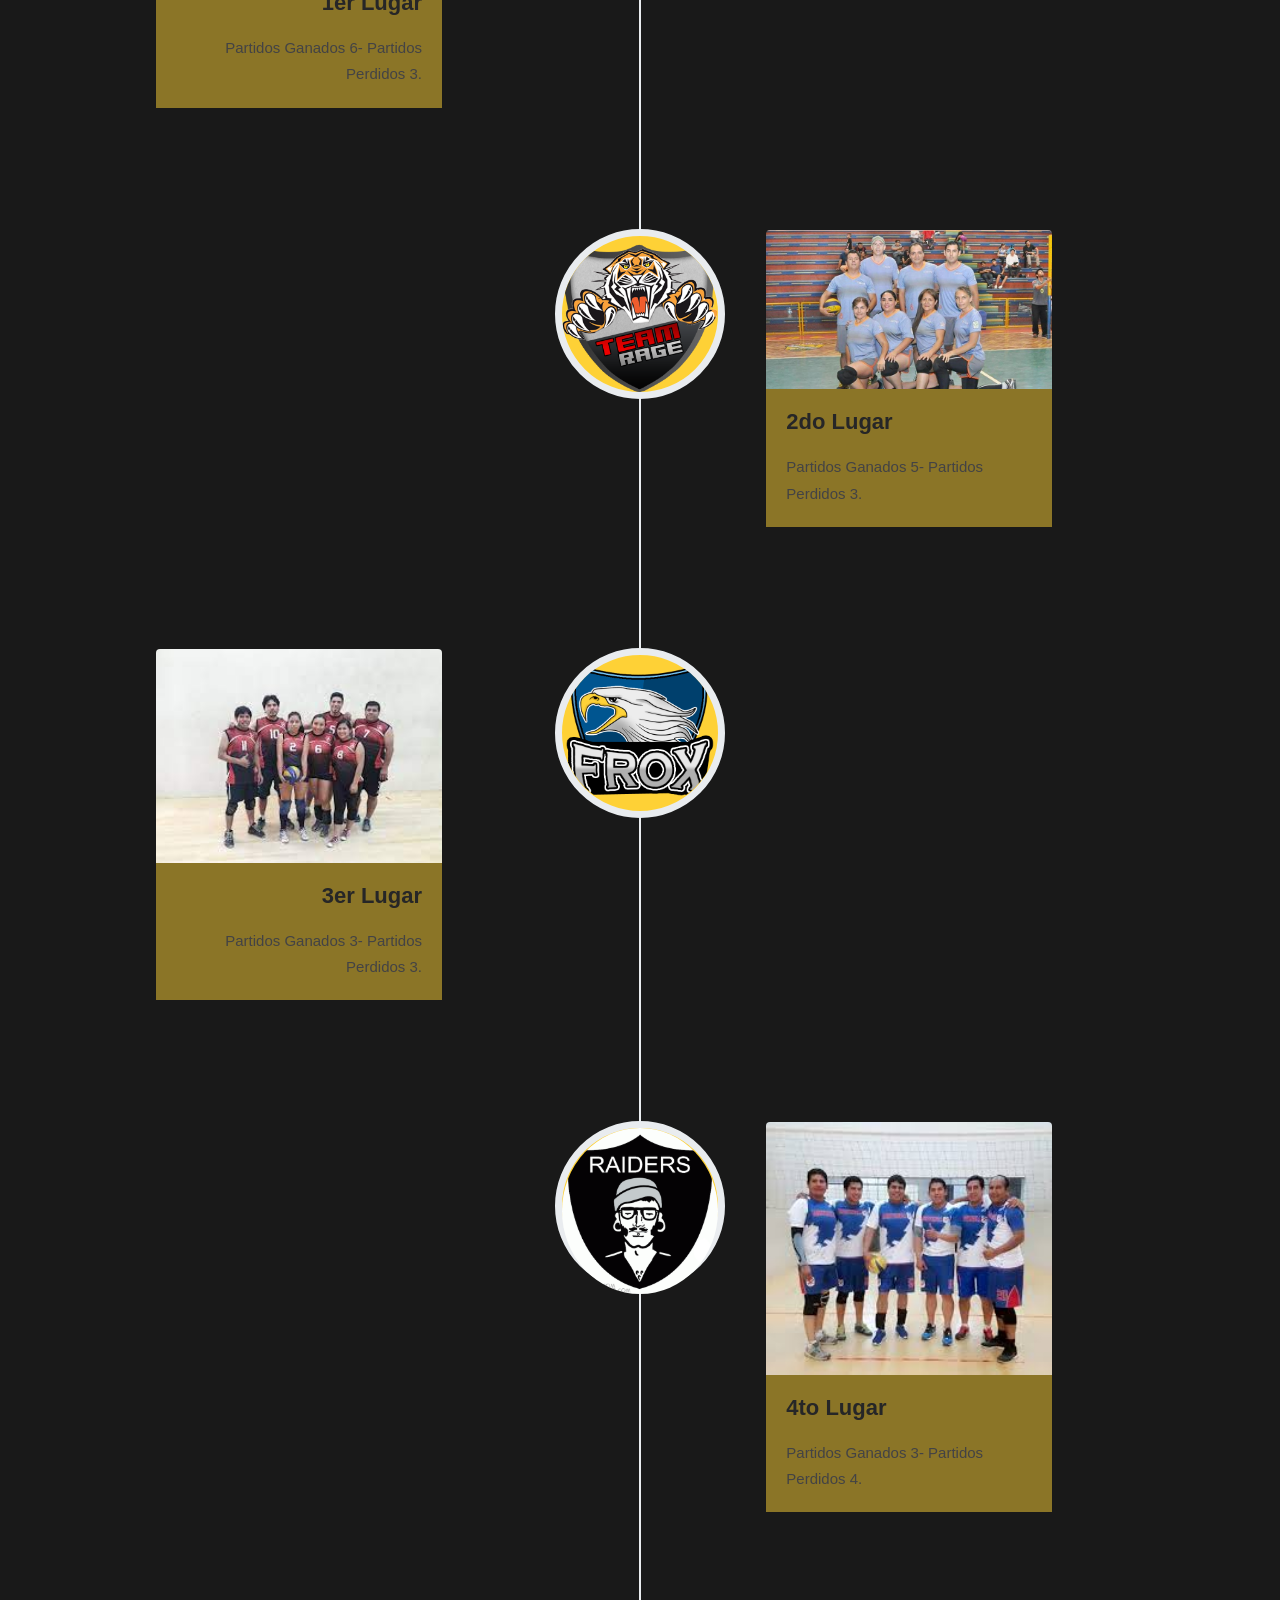
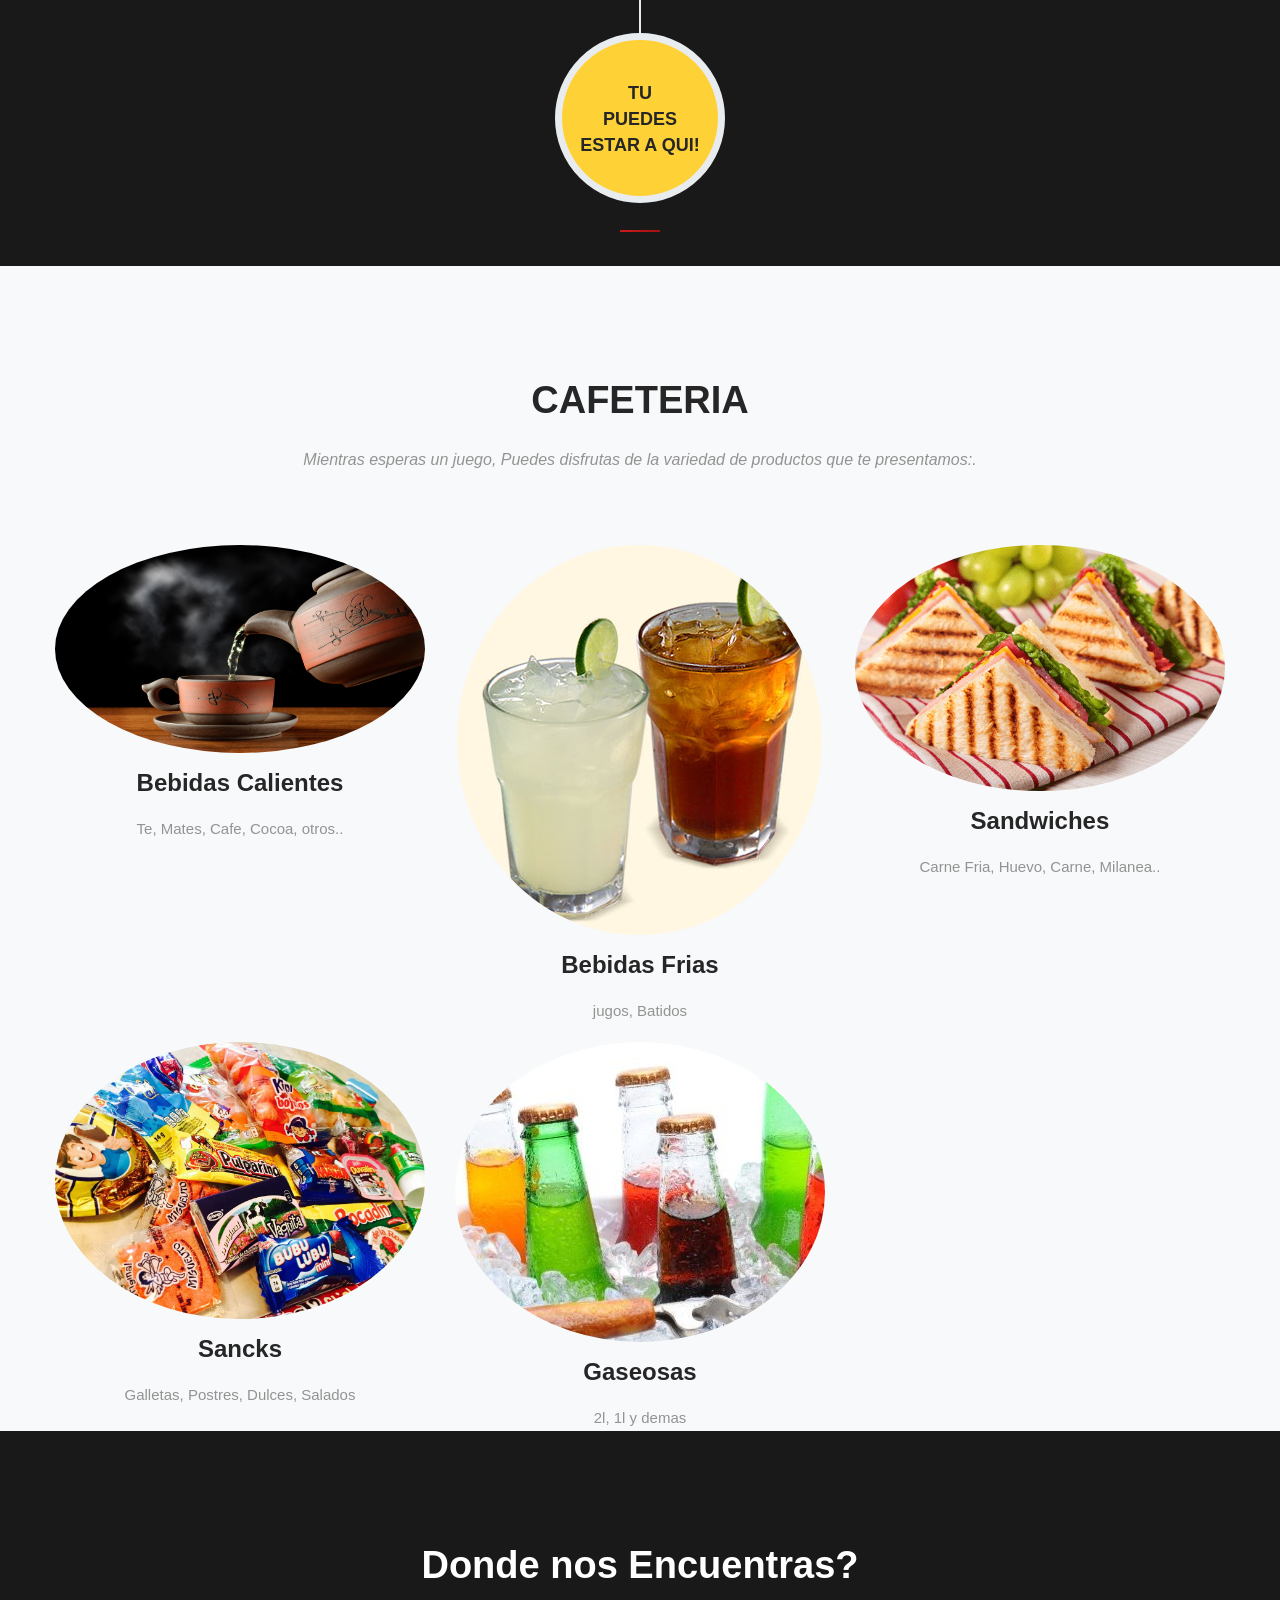
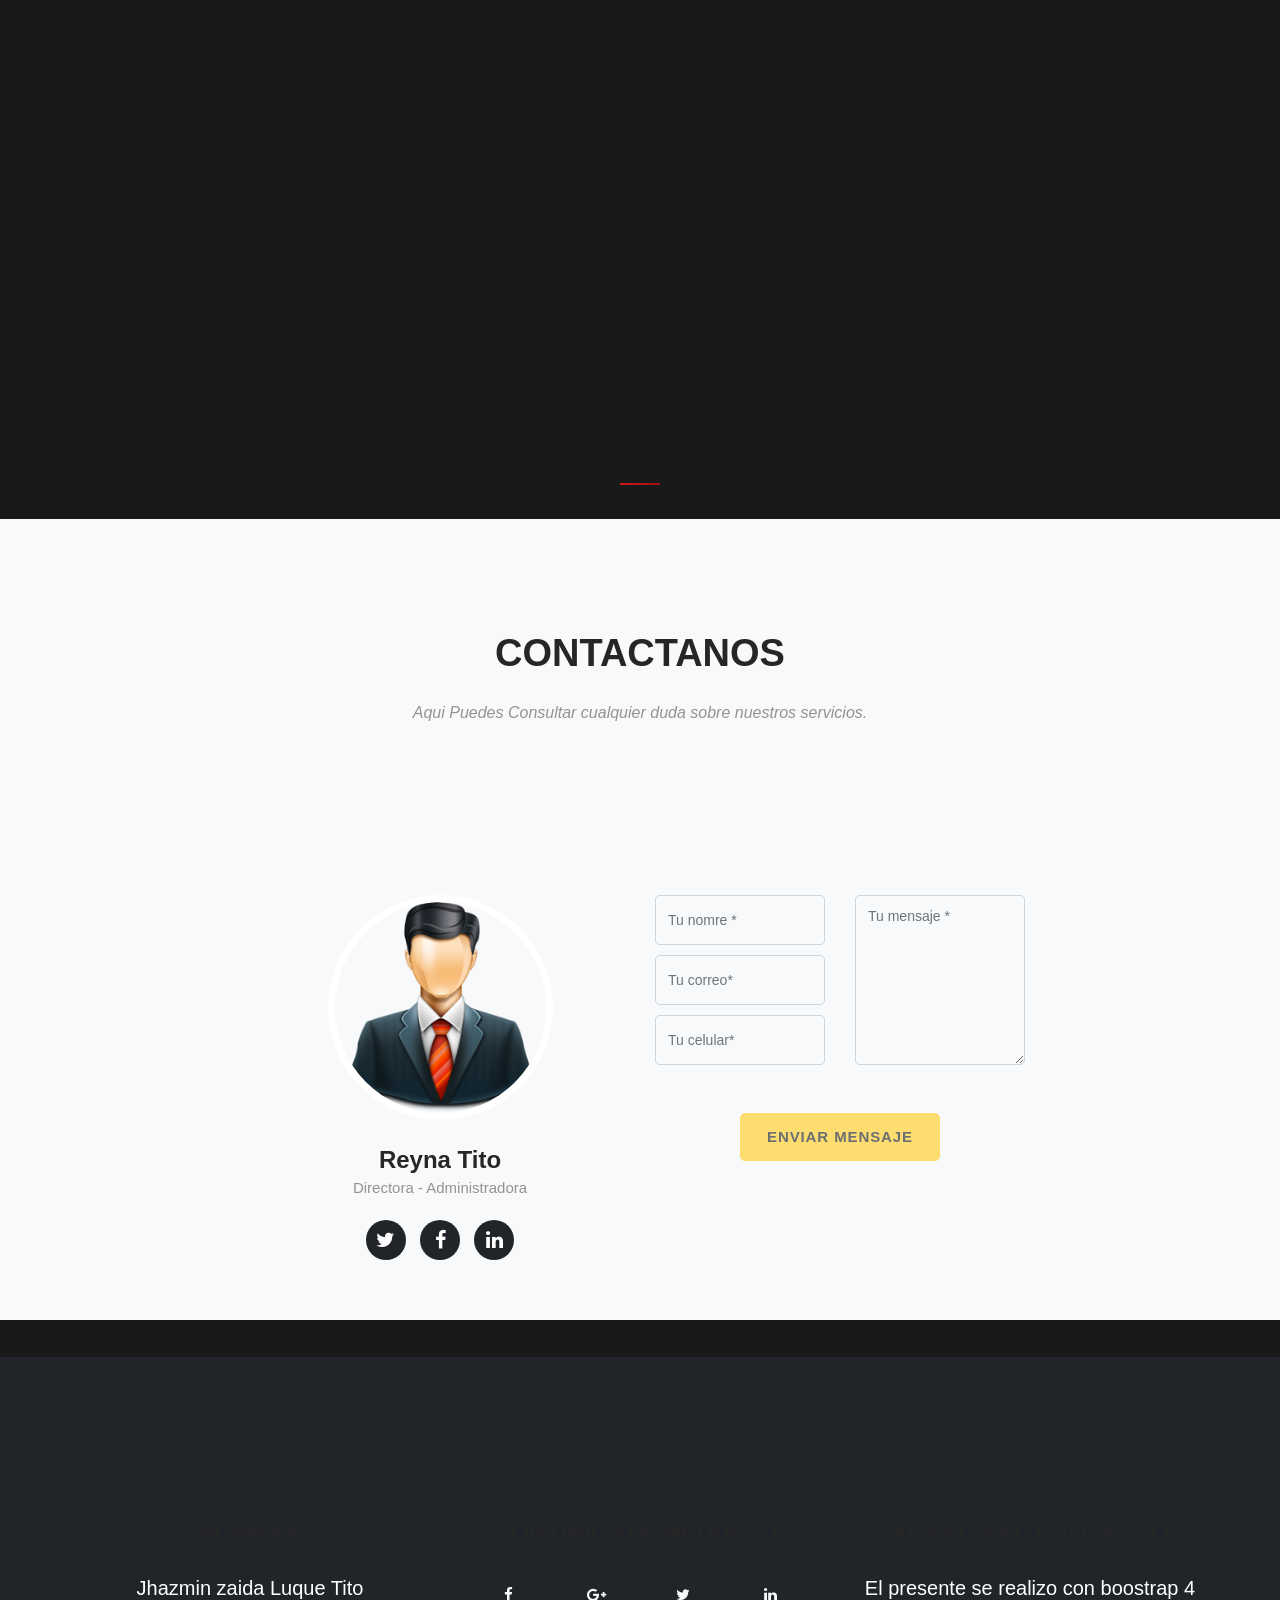
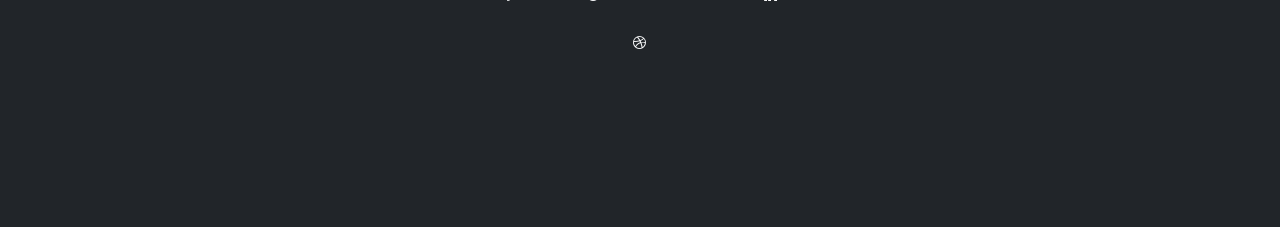
==== commit b59213ba: "Correcciones del cuerpo Se realizaron todas las modificaciones" ====
--- a/index.html
+++ b/index.html
@@ -12,9 +12,13 @@
     <link href="estilos/vendor/font-awesome/css/font-awesome.min.css" rel="stylesheet" type="text/css">
     <!--añadiendo estilo css-->
     <link href="estilos/css/agency.min.css" rel="stylesheet">
+    <link rel="stylesheet" href="estilos/css/style.css">
 
 </head>
 <body>
+
+<header>
+  <!--Menu Horizontal-->
 	<div class="col-12">
 		<nav class="navbar navbar-expand-lg fixed-top" id="mainNav">
       <div class="container">
@@ -24,7 +28,7 @@
         <div class="collapse navbar-collapse" id="navbarResponsive">
           <ul class="navbar-nav text-uppercase ml-auto">
             <li class="nav-item">
-              <a class="nav-link"  style="font-size: 18px;" href="iniciaSesion.html" ><i class="fa fa-sign-in""></i>&nbsp;&nbsp;Iniciar Sesion</a>
+              <a class="nav-link"  style="font-size: 18px;" href="iniciaSesion.html" ><i class="fa fa-sign-in"></i>&nbsp;&nbsp;Iniciar Sesion</a>
             </li>
             <li class="nav-item">
               <a class="nav-link" style="font-size: 18px;" href="modulos/Cliente/registro.html"><i class="fa fa-group"></i>&nbsp;&nbsp;Registrate</a>
@@ -34,15 +38,76 @@
       </div>
     </nav>		
 	</div>
-	<div class="container-fluid">
-		<div class="row">
-			<div class="col-12 col-sm-3	col-md-2	col-lg-2 col-xl-2">
+  <!--Swiper-->
+    <div class="swiper-container swiper-slider" data-loop="false" data-autoplay="5500" data-dragable="false">
+      <div class="swiper-wrapper text-center">
+        <div class="swiper-slide" data-slide-bg="img/carusel/1.jpg" data-preview-bg="images/background-01-1920x750.jpg">
+          <div class="swiper-caption swiper-parallax" data-speed="0.5" data-fade="true">
+            <div class="swiper-slide-caption">
+              <div class="container">
+                <div class="row justify-content-xl-center">
+                  <div class="col-xl-12">
+                    <div class="text-extra-big font-weight-bold font-italic text-uppercase" data-caption-animate="fadeInUp" data-caption-delay="300">CENTRO DEPORTIVO EVOLUTION</div>
+                  </div>
+                  <div class="col-xl-8 offset-top-10">
+                    <h5 class="hidden d-sm-block text-light" data-caption-animate="fadeInUp" data-caption-delay="500">
+                      Proporcionamos instalaciones que permitan a los participantes desarrollar sus habilidades en diferentes deportes y actividades físicas.
+                    </h5>
+                    <div class="offset-top-20 offset-sm-top-50"><a class="btn btn-danger btn-anis-effect" href="#inicio" data-waypoint-to="#welcome" data-caption-animate="fadeInUp" data-caption-delay="800"><span class="btn-text">Empezar Ya!</span></a></div>
+                  </div>
+                </div>
+              </div>
+            </div>
+          </div>
+        </div>
+        <div class="swiper-slide" data-slide-bg="img/carusel/5.jpg" data-preview-bg="images/background-02-1920x750.jpg">
+          <div class="swiper-caption swiper-parallax" data-speed="0.5" data-fade="true">
+            <div class="swiper-slide-caption">
+              <div class="container">
+                <div class="row justify-content-xl-center">
+                  <div class="col-xl-12">
+                    <div class="text-extra-big font-weight-bold font-italic text-uppercase" data-caption-animate="fadeInUp" data-caption-delay="300">CREA TU EQUIPO</div>
+                  </div>
+                  <div class="col-xl-8 offset-top-10">
+                    <h5 class="hidden d-sm-block text-light" data-caption-animate="fadeInUp" data-caption-delay="500"> Ten la oportunidad de conectarte a través del deporte, promovemos el trabajo en equipo, la cooperación y la construcción de relaciones sociales.</h5>
+                    <div class="offset-top-20 offset-sm-top-50"><a class="btn btn-danger btn-anis-effect" href="#retos" data-waypoint-to="#welcome" data-caption-animate="fadeInUp" data-caption-delay="800"><span class="btn-text">Empezar Ya!</span></a></div>
+                  </div>
+                </div>
+              </div>
+            </div>
+          </div>
+        </div>
+        <div class="swiper-slide" data-slide-bg="img/carusel/8.jpg" data-preview-bg="images/background-03-1920x750.jpg">
+          <div class="swiper-caption swiper-parallax" data-speed="0.5" data-fade="true">
+            <div class="swiper-slide-caption">
+              <div class="container">
+                <div class="row justify-content-xl-center">
+                  <div class="col-xl-12">
+                    <div class="text-extra-big font-weight-bold font-italic text-uppercase" data-caption-animate="fadeInUp" data-caption-delay="300">SAL DE LO COTIDIANO</div>
+                  </div>
+                  <div class="col-xl-8 offset-top-10">
+                    <h5 class="hidden d-sm-block text-light" data-caption-animate="fadeInUp" data-caption-delay="500">Proporcionamos Juegos de mesa, servicio de cafeteria y mucho mas, para que te relajes y disfrutes de tu tiempo libre al maximo </h5>
+                    <div class="offset-top-20 offset-sm-top-50"><a class="btn btn-danger btn-anis-effect" href="#cafeteria" data-waypoint-to="#welcome" data-caption-animate="fadeInUp" data-caption-delay="800"><span class="btn-text">Empezar Ya!</span></a></div>
+                  </div>
+                </div>
+              </div>
+            </div>
+          </div>
+        </div>
+      </div>
+      <div class="swiper-button swiper-button-prev swiper-parallax mdi mdi-chevron-left"></div>
+      <div class="swiper-button swiper-button-next swiper-parallax mdi mdi-chevron-right"></div>
+      <div class="swiper-pagination"></div>
+    </div>
+  </header>
+
+    <!--Menu Vertical-->
+			<div class="col-12 col-sm-3	col-md-2 col-lg-2 col-xl-2">
 				<!--no funciona en extra pequeño revisar preguntar-->
 				<section>
           <div class="row" >
             <nav class="nav navbar-expand-md" id="sideNav">
                 <div class="nav navbar-nav navbar-collapse" >    
-                    
                   <table>
                     <ul class="nav navbar-nav ">
                       <tr>
@@ -72,7 +137,7 @@
                            </button> 
                         </td>
                         <td>
-                            <a href="#about" id="tres"  class="nav-link navbar-text" >RETOS</a>
+                            <a href="#retos" id="tres"  class="nav-link navbar-text" >RETOS</a>
                         </td>
                       </tr>
                       <tr>
@@ -112,88 +177,95 @@
           </div>
           </section>
 			</div>
-			<div class="col-12 col-sm-9	col-md-10	col-lg-10 col-xl-10" >
-        <section id="inicio">
-          <div class="container">
-              <div class="col-lg-12 text-center">
-              <h1 class="section-heading">BIENVENIDO</h2>
-              <h1 class="section-heading text-uppercase">CENTRO DEPORTIVO Y CULTURAL EVOLUTION</h2>
-              <br>
-              <br>
-              <br>
-              <div class="card-deck">
-                <div class="card bg-warning" style="opacity: 0.8">
-                  <div class="card-body">
-                    <h5 class="card-title" style="color: #000000">Vision</h5>
-                    <p class="card-text" style="color: #000000" >Convertirnos en un modelo de organización dedicada al desarrollo del deporte sostenible social, innovadora e integradora, reconocida por la población en general.</p>
-              
-                </div>
-                </div>
-                <div class="card bg-warning" style="opacity: 0.8">
-                  <div class="card-body">
-                    <h5 class="card-title" style="color: #000000">Mision</h5>
-                    <p class="card-text" style="color: #000000">Impulsar y liderar la práctica deportiva, para contribuir a mejorar la salud y el bienestar de las personas.</p>
-                  </div>
-                </div>
-              </div>
+
+    <!--inicio-->
+      <section id="inicio" class="section-98 section-md-110 novi-background" data-preset='{"title":"Content block 1","category":"content","id":"content-block-1"}'>
+        <div class="container">
+          <div class="col-md-12 text-center">
+            <h3 class="animate-charcter"> Bienvenido</h3>
           </div>
-          <br>
-          <br>
-        </section>
-        <!-- Servicios-->
-      
+          <hr class="divider bg-red">
+        </div>
+      </section>
+
+    <!-- Servicios-->
         <section class="bg-light" id="servicios" role="tabpanel" aria-labelledby="list-home-list">
             <div class="container">
               <div class="row">
                 <div class="col-lg-12 text-center">
-                  <h2 class="section-heading text-uppercase">Servicios</h2>
-                  <h3 class="section-subheading text-muted">Se prestan los siguientes hambientes.</h3>
-                </div>
-              </div>
+                  <h2 class="section-heading text-uppercase">Nuestros Servicios</h2>
+                  <h3 class="section-subheading text-muted">¡Bienvenidos a Evolucionar! Esperamos que aprecie nuestros servicios y oportunidades que ofrecemos a nuestros clientes leales y potenciales.</h3>
+                </div>
+              </div>
+
               <div class="row">
                 <div class="col-md-4 col-sm-6 portfolio-item">
-                  <a class="portfolio-link" data-toggle="modal" href="#portfolioModal1">
-                    <img class="img-fluid" src="img/ejemplo1.jpg" alt="">
-                  </a>
-                  <div class="portfolio-caption">
-                    <h4>Wally</h4>
-                    <p class="text-muted">2 Canchas de Wally Medidas: </p>
-                  </div>
-                </div>
+                    <a class="portfolio-link" data-toggle="modal" href="#portfolioModal1">
+                      <img class="img-fluid" src="img/ejemplo1.jpg" alt="">
+                    </a>
+                    <div class="portfolio-caption">
+
+                      <div class="box-icon box-icon-bordered"><span class="novi-icon icon icon-outlined icon-sm icon-dark-filled mdi mdi-account-multiple"></span>
+                        <h4 class="text-danger offset-top-20">Wally</h4>
+                        <p>Tenemos a su disposicion 2 canchas de Wally, con las medidas oficiales, y la Altura de la Red adecuada tanto para Hombres, Mujeres y niños</p>
+                      </div>
+
+                    </div>
+                </div>
+
                 <div class="col-md-4 col-sm-6 portfolio-item">
                   <a class="portfolio-link" data-toggle="modal" href="#portfolioModal2">
                     <img class="img-fluid" src="img/ejemplo3.jpg" alt="">
                   </a>
                   <div class="portfolio-caption">
-                    <h4>Goodminton</h4>
-                    <p class="text-muted">2 Canchas Medidas</p>
-                  </div>
-                </div>
+
+                    <div class="box-icon box-icon-bordered"><span class="novi-icon icon icon-outlined icon-sm icon-dark-filled mdi mdi-account-multiple"></span>
+                      <h4 class="text-danger offset-top-20">Goodminton</h4>
+                      <p>Disponemos de las Raquetas y Pollitos Adecuados</p>
+                    </div>
+
+                  </div>
+                </div>
+
                 <div class="col-md-4 col-sm-6 portfolio-item">
                   <a class="portfolio-link" data-toggle="modal" href="#portfolioModal3">
                     <img class="img-fluid" src="img/ejemplo4.jpg" alt="">
                   </a>
                   <div class="portfolio-caption">
-                    <h4>Badminton</h4>
-                    <p class="text-muted">1 Cancha Medida</p>
-                  </div>
-                </div>
+
+                    <div class="box-icon box-icon-bordered"><span class="novi-icon icon icon-outlined icon-sm icon-dark-filled mdi mdi-account-multiple"></span>
+                      <h4 class="text-danger offset-top-20">Badminton</h4>
+                      <p>Disponemos de las Raquetas y Pollitos Adecuados, Adecuamos la red A la medida Oficial</p>
+                    </div>
+
+                  </div>
+                </div>
+
                 <div class="col-md-4 col-sm-6 portfolio-item">
                   <a class="portfolio-link" data-toggle="modal" href="#portfolioModal4">
                     <img class="img-fluid" src="img/ejemplo5.jpg" alt="">
                   </a>
                   <div class="portfolio-caption">
-                    <h4>Ajedrez</h4>
-                    <p class="text-muted">5 Juegos </p>
-                  </div>
-                </div>
+
+                    <div class="box-icon box-icon-bordered"><span class="novi-icon icon icon-outlined icon-sm icon-dark-filled mdi mdi-account-multiple"></span>
+                      <h4 class="text-danger offset-top-20">Juegos de Mesa</h4>
+                      <p>Disponemos de todo tipo de Juegos, para dos o mas personas, y con rango de Edades. Disponemos de ambientes Adecuados y comodos.</p>
+                    </div>
+
+                  </div>
+                </div>
+
                 <div class="col-md-4 col-sm-6 portfolio-item">
                   <a class="portfolio-link" data-toggle="modal" href="#portfolioModal5">
-                    <img class="img-fluid" src="img/ejemplo6.jpg" alt="">
+                    <img class="img-fluid " src="img/ejemplo6.jpg" alt="" >
                   </a>
                   <div class="portfolio-caption">
-                    <h4>Raquet</h4>
-                    <p class="text-muted">2 Canchas</p>
+
+                    <div class="box-icon box-icon-bordered"><span class="novi-icon icon icon-outlined icon-sm icon-dark-filled mdi mdi-account-multiple"></span>
+                      <h4 class="text-danger offset-top-20">Raquet</h4>
+                      <p>Disponemos de las Raquetas y Pelotitas Adecuadas, No hay inconvenientes si trae sus propio equipo, El costo es menor </p>
+                    </div>
+                    
                   </div>
                 </div>
                 <div class="col-md-4 col-sm-6 portfolio-item">
@@ -201,78 +273,89 @@
                     <img class="img-fluid" src="img/ejemplo2.jpg" alt="">
                   </a>
                   <div class="portfolio-caption">
-                    <h4>Ping Pong</h4>
-                    <p class="text-muted">2 Mesas</p>
+
+                    <div class="box-icon box-icon-bordered"><span class="novi-icon icon icon-outlined icon-sm icon-dark-filled mdi mdi-account-multiple"></span>
+                      <h4 class="text-danger offset-top-20">Ping Pong</h4>
+                      <p>Disponemos de las Raquetas y Pelotitas Adecuadas</p>
+                    </div>
                   </div>
                 </div>
               </div>
             </div>
           </section>
           <!-- Retos -->
-           <section id="about">
+           <section id="retos">
             <div class="container">
               <div class="row">
                 <div class="col-lg-12 text-center">
                   <h2 class="section-heading text-uppercase" style="color: #ffffff" >Retos</h2>
-                  <h3 class="section-subheading text-muted" >Raiking de Mejores Equipos</h3>
-                </div>
-              </div>
+                  <span class="badge badge-warning">
+                  <h3 class=" text" >Raiking de Mejores Equipos - Wally</h3>
+                  </span>
+                </div>
+              </div>
+              <hr class="divider bg-red">
               <div class="row">
                 <div class="col-lg-12">
+                  
                   <ul class="timeline">
+                    
                     <li>
                       <div class="timeline-image">
                         <img class="rounded-circle img-fluid" src="img/ejemplo15.jpg" alt="">
                       </div>
-                      <div class="timeline-panel" style="background-color: rgb(254,209,54,0.5)">
-                        <div class="timeline-heading" >
-                          <h4>Fecha de Ingreso 2009-2011</h4>
-                          <h4 class="subheading">Equipo Nombre</h4>
+                      <div class="timeline-panel" >
+                        <div class="card" style="width: 18rem;">
+                          <img class="card-img-top" src="img/equipos/1.jpg" alt="Card image cap">
+                          <div class="card-body" style="background-color: rgb(254,209,54,0.5)">
+                            <h5 class="card-title">1er Lugar</h5>
+                            <p class="card-text">Partidos Ganados 6- Partidos Perdidos 3.</p>
+                          </div>
                         </div>
-                        <div class="timeline-body">
-                          <p class="text-muted">A qui la Informacion del equipo </p>
-                        </div>
                       </div>
                     </li>
+
                     <li class="timeline-inverted">
                       <div class="timeline-image">
                         <img class="rounded-circle img-fluid" src="img/ejemplo16.jpg" alt="">
                       </div>
                       <div class="timeline-panel">
-                        <div class="timeline-heading">
-                          <h4>Fecha de Ingreso March 2011</h4>
-                          <h4 class="subheading">Equipo Nombre</h4>
+                        <div class="card" style="width: 18rem;">
+                          <img class="card-img-top" src="img/equipos/2.jpg" alt="Card image cap">
+                          <div class="card-body" style="background-color: rgb(254,209,54,0.5)">
+                            <h5 class="card-title">2do Lugar</h5>
+                            <p class="card-text">Partidos Ganados 5- Partidos Perdidos 3.</p>
+                          </div>
                         </div>
-                        <div class="timeline-body">
-                          <p class="text-muted">Aqui Informacion de equipo</p>
-                        </div>
                       </div>
                     </li>
+
                     <li>
                       <div class="timeline-image">
                         <img class="rounded-circle img-fluid" src="img/ejemplo20.jpg" alt="">
                       </div>
                       <div class="timeline-panel">
-                        <div class="timeline-heading">
-                          <h4>Fecha de Ingreso</h4>
-                          <h4 class="subheading">Nombre de Equipo</h4>
+                        <div class="card" style="width: 18rem;">
+                          <img class="card-img-top" src="img/equipos/3.jpg" alt="Card image cap">
+                          <div class="card-body" style="background-color: rgb(254,209,54,0.5)">
+                            <h5 class="card-title">3er Lugar</h5>
+                            <p class="card-text">Partidos Ganados 3- Partidos Perdidos 3.</p>
+                          </div>
                         </div>
-                        <div class="timeline-body">
-                          <p class="text-muted">Informacion de Equipo</p>
-                        </div>
                       </div>
                     </li>
+
                     <li class="timeline-inverted">
                       <div class="timeline-image">
                         <img class="rounded-circle img-fluid" src="img/ejemplo21.jpg" alt="">
                       </div>
                       <div class="timeline-panel">
-                        <div class="timeline-heading">
-                          <h4>Fecha de Ingreso July 2014</h4>
-                          <h4 class="subheading">Nombre de Equipo</h4>
-                        </div>
-                        <div class="timeline-body">
-                          <p class="text-muted">Informacion de Equipo</p>
+                        <div class="card" style="width: 18rem;">
+                          <img class="card-img-top" src="img/equipos/4.jpg" alt="Card image cap">
+                          <div class="card-body" style="background-color: rgb(254,209,54,0.5)">
+                            <h5 class="card-title">4to Lugar</h5>
+                            <p class="card-text">Partidos Ganados 3- Partidos Perdidos 4.</p>
+                          </div>
                         </div>
                       </div>
                     </li>
@@ -289,67 +372,64 @@
             </div>
           </section>
           <!-- Cafeteria -->
+          <hr class="divider bg-red">
           <section class="bg-light" id="cafeteria">
             <div class="container">
               <div class="row">
                 <div class="col-lg-12 text-center">
                   <h2 class="section-heading text-uppercase">Cafeteria</h2>
-                  <h3 class="section-subheading text-muted">Estos son los Productos que Ofrecemos.</h3>
+                  <h3 class="section-subheading text-muted">Mientras esperas un juego, Puedes disfrutas de la variedad de productos que te presentamos:.</h3>
                 </div>
               </div>
               <div class="row text-center">
                 <div class="col-md-4">
                   <img class="rounded-circle img-fluid" src="img/ejemplo10.jpg" >
-                  <h4 class="service-heading">Mencionar Categoria</h4>
-                  <p class="text-muted">Lista.</p>
+                  <h4 class="service-heading">Bebidas Calientes</h4>
+                  <p class="text-muted">Te, Mates, Cafe, Cocoa, otros..</p>
                 </div>
                 <div class="col-md-4">
                   <img class="rounded-circle img-fluid" src="img/ejemplo11.jpg" >
-                  <h4 class="service-heading">Mencionar Categoria</h4>
-                  <p class="text-muted">Lista..</p>
+                  <h4 class="service-heading">Bebidas Frias</h4>
+                  <p class="text-muted">jugos, Batidos</p>
                 </div>
                 <div class="col-md-4">
-                  <img class="rounded-circle img-fluid" src="img/ejemplo12.jpg" >
-                  <h4 class="service-heading">Mencionar Categoria</h4>
-                  <p class="text-muted">Lista..</p>
+                  <img class="rounded-circle img-fluid" src="img/ejemplo13.jpg" >
+                  <h4 class="service-heading">Sandwiches</h4>
+                  <p class="text-muted">Carne Fria, Huevo, Carne, Milanea..</p>
                 </div>
               </div>
               <p>
               <div class="row text-center">
                 <div class="col-md-4">
-                  <img class="rounded-circle img-fluid" src="img/ejemplo13.jpg" >
-                  <h4 class="service-heading">Mencionar Categoria</h4>
-                  <p class="text-muted">Lista.</p>
+                  <img class="rounded-circle img-fluid" src="img/ejemplo14.jpg" >
+                  <h4 class="service-heading">Sancks</h4>
+                  <p class="text-muted">Galletas, Postres, Dulces, Salados</p>
                 </div>
                 <div class="col-md-4">
-                  <img class="rounded-circle img-fluid" src="img/ejemplo14.jpg" >
-                  <h4 class="service-heading">Mencionar Categoria</h4>
-                  <p class="text-muted">Lista..</p>
-                </div>
-                <div class="col-md-4">
-                  <img class="rounded-circle img-fluid" src="img/ejemplo14.jpg" >
-                  <h4 class="service-heading">Mencionar Categoria</h4>
-                  <p class="text-muted">Lista..</p>
-                </div>
-              </div>
-            </div>
-          </section>
-      
-      
-      
-          <!-- Promociones -->
-          <section id="Promociones">
-            <div class="container">
-              <div class="row">
-                <div class="col-lg-12 text-center">
-                  <h2 class="section-heading text-uppercase">Promociones</h2>
-                  <h3 class="section-subheading text-muted">A qui publicaciones sobre Promociones.</h3>
-                </div>
-              </div>
-              
-            </div>
-          </section>
-      
+                  <img class="rounded-circle img-fluid" src="img/ejemplo12.jpg" >
+                  <h4 class="service-heading">Gaseosas</h4>
+                  <p class="text-muted">2l, 1l y demas</p>
+                </div>
+                
+              </div>
+            </div>
+          </section> 
+    <!-- Promociones 
+      <section id="Promociones">
+      </section>
+    Opiniones 
+      <section id="Promociones">
+      </section>-->
+    <!-- Ubicacion -->
+      <section id="Ubicacion">
+        <div class="col-lg-12 text-center">
+        <h2  style="color: #ffffff" >Donde nos Encuentras?</h2>
+        <p style="text-align: center;">
+        <iframe aling="center" src="https://www.google.com/maps/embed?pb=!1m14!1m8!1m3!1d15302.721720812027!2d-68.1936322!3d-16.4917115!3m2!1i1024!2i768!4f13.1!3m3!1m2!1s0x915edf99e0a64f7f%3A0x96e453e3ebda815d!2sRaquet%20Wally%20Evolution!5e0!3m2!1ses-419!2sbo!4v1699571330932!5m2!1ses-419!2sbo" width="600" height="450" style="border:0;" allowfullscreen="" loading="lazy" referrerpolicy="no-referrer-when-downgrade" ></iframe>
+      </p>
+      </div>
+      </section>
+      <hr class="divider bg-red">
           <!-- Contactanos -->
           <section class="bg-light" id="team">
             <div class="container">
@@ -359,12 +439,14 @@
                   <h3 class="section-subheading text-muted">Aqui Puedes Consultar cualquier duda sobre nuestros servicios.</h3>
                 </div>
               </div>
-              <div class="row">
-                <div class="col-sm-4">
+
+              <div class="row justify-content-center grid-group-lg offset-top-98">
+                <div class="col-md-8 col-lg-4">
+                  <!-- Icon Box Type 5-->
                   <div class="team-member">
                     <img class="mx-auto rounded-circle" src="img/user.png" alt="">
-                    <h4>Kay Garland</h4>
-                    <p class="text-muted">Lead Designer</p>
+                    <h4>Reyna Tito</h4>
+                    <p class="text-muted">Directora - Administradora</p>
                     <ul class="list-inline social-buttons">
                       <li class="list-inline-item">
                         <a href="#">
@@ -372,7 +454,7 @@
                         </a>
                       </li>
                       <li class="list-inline-item">
-                        <a href="#">
+                        <a href="https://www.facebook.com/reyna.tito.luque?locale=es_LA">
                           <i class="fa fa-facebook"></i>
                         </a>
                       </li>
@@ -384,23 +466,59 @@
                     </ul>
                   </div>
                 </div>
-
-                <div class="col-sm-4">
-                  
-
-                </div>
-
-                <div class="col-sm-4">
-                  
-                  
-                </div>
-
-              </div>
-              <div class="row">
-                <div class="col-lg-8 mx-auto text-center">
-                  <p class="large text-muted">Lorem ipsum dolor sit amet, consectetur adipisicing elit. Aut eaque, laboriosam veritatis, quos non quis ad perspiciatis, totam corporis ea, alias ut unde.</p>
-                </div>
-              </div>
+                <div class="col-md-8 col-lg-4">
+                  <!-- Icon Box Type 5-->
+                  <form id="contactForm" data-sb-form-api-token="API_TOKEN">
+                    <div class="row align-items-stretch mb-5">
+                        <div class="col-md-6">
+                            <div class="form-group">
+                                <!-- Name input-->
+                                <input class="form-control" id="name" type="text" placeholder="Tu nomre *" data-sb-validations="required" />
+                                <div class="invalid-feedback" data-sb-feedback="name:required">Un nombre es Requerido.</div>
+                            </div>
+                            <div class="form-group">
+                                <!-- Email address input-->
+                                <input class="form-control" id="email" type="email" placeholder="Tu correo*" data-sb-validations="required,email" />
+                                <div class="invalid-feedback" data-sb-feedback="email:required">Un Correo es requerido.</div>
+                                <div class="invalid-feedback" data-sb-feedback="email:email">El correo no es valido.</div>
+                            </div>
+                            <div class="form-group mb-md-0">
+                                <!-- Phone number input-->
+                                <input class="form-control" id="phone" type="tel" placeholder="Tu celular*" data-sb-validations="required" />
+                                <div class="invalid-feedback" data-sb-feedback="phone:required">Un Numero de celular es requerido.</div>
+                            </div>
+                        </div>
+                        <div class="col-md-6">
+                            <div class="form-group form-group-textarea mb-md-0">
+                                <!-- Message input-->
+                                <textarea class="form-control" id="message" placeholder="Tu mensaje *" data-sb-validations="required"></textarea>
+                                <div class="invalid-feedback" data-sb-feedback="message:required">Un mensaje es requerido.</div>
+                            </div>
+                        </div>
+                    </div>
+                    <!-- Submit success message-->
+                    <!---->
+                    <!-- This is what your users will see when the form-->
+                    <!-- has successfully submitted-->
+                    <div class="d-none" id="submitSuccessMessage">
+                        <div class="text-center text-white mb-3">
+                            <div class="fw-bolder">Subida de Formulario Existoso!</div>
+                            Para activar el formulario
+                            <br />
+                            <a href="https://startbootstrap.com/solution/contact-forms">https://startbootstrap.com/solution/contact-forms</a>
+                        </div>
+                    </div>
+                    <!-- Submit error message-->
+                    <!---->
+                    <!-- This is what your users will see when there is-->
+                    <!-- an error submitting the form-->
+                    <div class="d-none" id="submitErrorMessage"><div class="text-center text-danger mb-3">Error en enviar el mensaje!</div></div>
+                    <!-- Submit Button-->
+                    <div class="text-center"><button class="btn btn-primary btn-xl text-uppercase disabled" id="submitButton" type="submit">Enviar Mensaje</button></div>
+                </form>
+                </div>
+              </div>
+
             </div>
           </section>
       
@@ -434,10 +552,8 @@
       
       
       
-              </div>
-            </div>
           </div>
-        </section>
+        </div>
 			</div>
 		</div>
 	</div>
@@ -450,7 +566,6 @@
             <div class="col-md-4 mb-5 mb-lg-0">
               <h4 class="text-uppercase mb-4">Nombre</h4>
               <p class="lead mb-0">Jhazmin zaida Luque Tito
-                <br>Sistema de Diseño Web</p>
             </div>
             <div class="col-md-4 mb-5 mb-lg-0">
               <h4 class="text-uppercase mb-4">Comunicate Mediante</h4>
@@ -506,4 +621,8 @@
     <!-- Script para cambios-->
     <script src="estilos/js/agency.min.js"></script>	
 
+
+    <script src="estilos/js/core.min.js"></script>
+    <script src="estilos/js/script.js"></script>
+
 </html>
--- a/estilos/css/agency.min.css
+++ b/estilos/css/agency.min.css
@@ -7,28 +7,65 @@
  a{color:#fed136}a:hover{color:#ffffff}
  a.nav.navbar-text.dropdown-item{color: #fed136}
   /*.text-primary{color:#fed136}*/
- h1,h2,h3,h4,h5,h6{font-weight:700;font-family:Montserrat,'Helvetica Neue',Helvetica,Arial,sans-serif}
+ h2,h3,h4,h5,h6{font-weight:700;font-family:Montserrat,'Helvetica Neue',Helvetica,Arial,sans-serif}
  section{padding-top: 7rem}
  section h1.section-heading{font-size:60px;padding-top: 0px; margin-bottom:15px;color:#ffffff;font-family:fantasy;text-shadow: 0 0 10px #fff; }
+ 
+ .animate-charcter
+{
+   text-transform: uppercase;
+  background-image: linear-gradient(
+    -225deg,
+    #231557 0%,
+    #44107a 29%,
+    #ff1361 67%,
+    #fff800 100%
+  );
+  background-size: auto auto;
+  background-clip: border-box;
+  background-size: 200% auto;
+  color: #fff;
+  background-clip: text;
+  text-fill-color: transparent;
+  -webkit-background-clip: text;
+  -webkit-text-fill-color: transparent;
+  animation: textclip 2s linear infinite;
+  display: inline-block;
+      font-size: 190px;
+}
+
+@keyframes textclip {
+  to {
+    background-position: 200% center;
+  }
+}
+
  section h3.section-subheading{font-size:16px;font-weight:400;font-style:italic;margin-bottom:75px;text-transform:none;font-family:'Droid Serif','Helvetica Neue',Helvetica,Arial,sans-serif}
  .btn{font-family:Montserrat,'Helvetica Neue',Helvetica,Arial,sans-serif;font-weight:700}
  .btn-xl{font-size:18px;padding:20px 40px}
-  /*!.btn-primary{background-color:#fed136;border-color:#fed136}.btn-primary:active,.btn-primary:focus,.btn-primary:hover{background-color:#fec810!important;border-color:#fec810!important;color:#fff}.btn-primary:active,.btn-primary:focus{box-shadow:0 0 0 .2rem rgba(254,209,55,0.5)!important}::-moz-selection{background:#fed136;text-shadow:none}::selection{background:#fed136;text-shadow:none}img::selection{background:0 0}img::-moz-selection{background:0 0}*/
- #mainNav{background-color:#9A0A1A}#mainNav .navbar-toggler{font-size:12px;right:0;padding:13px;text-transform:uppercase;color:#fff;border:0;background-color:#000000 ;font-family:Montserrat,'Helvetica Neue',Helvetica,Arial,sans-serif}#mainNav .navbar-brand{color:#no;font-family:'Kaushan Script','Helvetica Neue',Helvetica,Arial,cursive}#mainNav .navbar-brand.active,#mainNav .navbar-brand:active,#mainNav .navbar-brand:focus,#mainNav .navbar-brand:hover{color:#ver}#mainNav .navbar-nav .nav-item .nav-link{font-size:90%;font-weight:400;padding:.75em 0;letter-spacing:1px;color:#000;font-family:Montserrat,'Helvetica Neue',Helvetica,Arial,sans-serif}#mainNav .navbar-nav .nav-item .nav-link.active,#mainNav .navbar-nav .nav-item .nav-link:hover{color:#fed136}@media (min-width:992px){#mainNav{padding-top:25px;padding-bottom:25px;-webkit-transition:padding-top .3s,padding-bottom .3s;-moz-transition:padding-top .3s,padding-bottom .3s;transition:padding-top .3s,padding-bottom .3s;border:none;background-color:transparent;}#mainNav .navbar-brand{font-size:1.75em;-webkit-transition:all .3s;-moz-transition:all .3s;transition:all .3s}#mainNav .navbar-nav .nav-item .nav-link{padding:1.1em 1em!important}#mainNav.navbar-shrink{padding-top:0;padding-bottom:0;background-color:#9A0A1A}#mainNav.navbar-shrink .navbar-brand{font-size:1.25em;padding:10px 0;}}
+  .btn-primary{background-color:#fed136;border-color:#fed136}.btn-primary:active,.btn-primary:focus,.btn-primary:hover{background-color:#fec810!important;border-color:#fec810!important;color:#fff}.btn-primary:active,.btn-primary:focus{box-shadow:0 0 0 .2rem rgba(254,209,55,0.5)!important}::-moz-selection{background:#fed136;text-shadow:none}::selection{background:#fed136;text-shadow:none}img::selection{background:0 0}img::-moz-selection{background:0 0}
+ #mainNav{background-color:#9A0A1A}#mainNav .navbar-toggler{font-size:12px;right:0;padding:13px;text-transform:uppercase;color:#fff;border:0;background-color:#000000 ;font-family:Impact, Haettenschweiler, 'Arial Narrow Bold', sans-serif}#mainNav .navbar-brand{color:#no;font-family:'Kaushan Script','Helvetica Neue',Helvetica,Arial,cursive}#mainNav .navbar-brand.active,#mainNav .navbar-brand:active,#mainNav .navbar-brand:focus,#mainNav .navbar-brand:hover{color:#ver}#mainNav .navbar-nav .nav-item .nav-link{font-size:90%;font-weight:400;padding:.75em 0;letter-spacing:1px;color:#eded0d;font-family:Montserrat,'Helvetica Neue',Helvetica,Arial,sans-serif;filter: brightness(1);}#mainNav .navbar-nav .nav-item .nav-link.active,#mainNav .navbar-nav .nav-item .nav-link:hover{color:black}@media (min-width:992px){#mainNav{padding-top:25px;padding-bottom:25px;-webkit-transition:padding-top .3s,padding-bottom .3s;-moz-transition:padding-top .3s,padding-bottom .3s;transition:padding-top .3s,padding-bottom .3s;border:none;background-color:transparent;}#mainNav .navbar-brand{font-size:1.75em;-webkit-transition:all .3s;-moz-transition:all .3s;transition:all .3s}#mainNav .navbar-nav .nav-item .nav-link{padding:1.1em 1em!important}#mainNav.navbar-shrink{padding-top:0;padding-bottom:0;background-color:#9A0A1A}#mainNav.navbar-shrink .navbar-brand{font-size:1.25em;padding:10px 0;}}
 #sideNav{position:fixed;background-color: #341F18;border-radius: 19px 19px 19px 19px;}
  #mainNav2{background-color:#9A0A1A;size-height: 80px;}#mainNav2 .navbar-toggler{font-size:12px;right:0;padding:13px;text-transform:uppercase;color:#fff;border:0;background-color:#000000 ;font-family:Montserrat,'Helvetica Neue',Helvetica,Arial,sans-serif}#mainNav2 .navbar-nav .nav-item .nav-link{font-size:90%;font-weight:400;padding:.75em 0;letter-spacing:1px;color:#000;font-family:Montserrat,'Helvetica Neue',Helvetica,Arial,sans-serif}#mainNav2 .navbar-nav .nav-item .nav-link.active,#mainNav2 .navbar-nav .nav-item .nav-link:hover{color:#fed136}
  	table.l{background: #ffffff;border-color: #ffffff} .t{background-color: #fed136}
-#cuerpo{border-radius: 22px 22px 22px 22px;background: rgba(250,209,55,0.7);}
+#cuerpo{border-radius: 22px 22px 22px 22px;background: rgba(250,209,55,0.7);margin: 1em;}
  button.btne{background:#fed136;border-radius: 22px 22px 22px 22px;}
  .list-group-item{background-color:#000000}.list-group-item-action{color: #000000}
  #list-home-list{background-color:#CD4E22}#list-home-list .data-toggle{background-color: #000000}
- /*.btn{border-width:2px}
+ .btn{border-width:2px}
  .text-primary{color:#18bc9c!important}
- .text-secondary{color:#ffffff!important} +*/
+ .text-secondary{color:#ffffff!important} 
  header.masthead{text-align:center;color:#fff;background-repeat:no-repeat;background-attachment:scroll;background-position:center center;-webkit-background-size:cover;-moz-background-size:cover;-o-background-size:cover;background-size:cover}header.masthead .intro-text{padding-top:150px;padding-bottom:100px}header.masthead .intro-text .intro-lead-in{font-size:22px;font-style:italic;line-height:22px;margin-bottom:25px;font-family:'Droid Serif','Helvetica Neue',Helvetica,Arial,sans-serif}header.masthead .intro-text .intro-heading{font-size:50px;font-weight:700;line-height:50px;margin-bottom:25px;font-family:Montserrat,'Helvetica Neue',Helvetica,Arial,sans-serif}@media (min-width:768px){header.masthead .intro-text{padding-top:300px;padding-bottom:200px}header.masthead .intro-text .intro-lead-in{font-size:40px;font-style:italic;line-height:40px;margin-bottom:25px;font-family:'Droid Serif','Helvetica Neue',Helvetica,Arial,sans-serif}header.masthead .intro-text .intro-heading{font-size:75px;font-weight:700;line-height:75px;margin-bottom:50px;font-family:Montserrat,'Helvetica Neue',Helvetica,Arial,sans-serif}
  .service-heading{margin:15px 0;text-transform:none}
  .timeline{position:relative;padding:0;list-style:none}.timeline:before{position:absolute;top:0;bottom:0;left:40px;width:2px;margin-left:-1.5px;content:'';background-color:#e9ecef}.timeline>li{position:relative;min-height:50px;margin-bottom:50px}.timeline>li:after,.timeline>li:before{display:table;content:' '}.timeline>li:after{clear:both}.timeline>li .timeline-panel{position:relative;float:right;width:100%;padding:0 20px 0 100px;text-align:left}.timeline>li .timeline-panel:before{right:auto;left:-15px;border-right-width:15px;border-left-width:0}.timeline>li .timeline-panel:after{right:auto;left:-14px;border-right-width:14px;border-left-width:0}.timeline>li .timeline-image{position:absolute;z-index:100;left:0;width:80px;height:80px;margin-left:0;text-align:center;color:#fff;border:7px solid #e9ecef;border-radius:100%;background-color:#fed136}.timeline>li .timeline-image h4{font-size:10px;line-height:14px;margin-top:12px}.timeline>li.timeline-inverted>.timeline-panel{float:right;padding:0 20px 0 100px;text-align:left}.timeline>li.timeline-inverted>.timeline-panel:before{right:auto;left:-15px;border-right-width:15px;border-left-width:0}.timeline>li.timeline-inverted>.timeline-panel:after{right:auto;left:-14px;border-right-width:14px;border-left-width:0}.timeline>li:last-child{margin-bottom:0}.timeline .timeline-heading h4{margin-top:0;color:inherit}.timeline .timeline-heading h4.subheading{text-transform:none}.timeline .timeline-body>p,.timeline .timeline-body>ul{margin-bottom:0}@media (min-width:768px){.timeline:before{left:50%}.timeline>li{min-height:100px;margin-bottom:100px}.timeline>li .timeline-panel{float:left;width:41%;padding:0 20px 20px 30px;text-align:right}.timeline>li .timeline-image{left:50%;width:100px;height:100px;margin-left:-50px}.timeline>li .timeline-image h4{font-size:13px;line-height:18px;margin-top:16px}.timeline>li.timeline-inverted>.timeline-panel{float:right;padding:0 30px 20px 20px;text-align:left}}@media (min-width:992px){.timeline>li{min-height:150px}.timeline>li .timeline-panel{padding:0 20px 20px}.timeline>li .timeline-image{width:150px;height:150px;margin-left:-75px}.timeline>li .timeline-image h4{font-size:18px;line-height:26px;margin-top:30px}.timeline>li.timeline-inverted>.timeline-panel{padding:0 20px 20px}}@media (min-width:1200px){.timeline>li{min-height:170px}.timeline>li .timeline-panel{padding:0 20px 20px 100px}.timeline>li .timeline-image{width:170px;height:170px;margin-left:-85px}.timeline>li .timeline-image h4{margin-top:40px}.timeline>li.timeline-inverted>.timeline-panel{padding:0 100px 20px 20px}}
  .team-member{margin-bottom:50px;text-align:center}.team-member img{width:225px;height:225px;border:7px solid #fff}.team-member h4{margin-top:25px;margin-bottom:0;text-transform:none}.team-member p{margin-top:0}
- /*section#contact{background-color:#ffdd00;background-image:url(../img/contac.png);background-repeat:no-repeat;background-position:center}section#contact .section-heading{color:#fff}section#contact .form-group{margin-bottom:25px}section#contact .form-group input,section#contact .form-group textarea{padding:20px}section#contact .form-group input.form-control{height:auto}section#contact .form-group textarea.form-control{height:248px}section#contact .form-control:focus{border-color:#fed136;box-shadow:none}section#contact ::-webkit-input-placeholder{font-weight:700;color:#ced4da;font-family:Montserrat,'Helvetica Neue',Helvetica,Arial,sans-serif}section#contact :-moz-placeholder{font-weight:700;color:#ced4da;font-family:Montserrat,'Helvetica Neue',Helvetica,Arial,sans-serif}section#contact ::-moz-placeholder{font-weight:700;color:#ced4da;font-family:Montserrat,'Helvetica Neue',Helvetica,Arial,sans-serif}section#contact :-ms-input-placeholder{font-weight:700;color:#ced4da;font-family:Montserrat,'Helvetica Neue',Helvetica,Arial,sans-serif}
+
+ 
+ iframe{
+    text-align:center;
+    margin-left: 410px;
+    }
+
+ section#contact{background-color:#ffdd00;background-image:url(../img/contac.png);background-repeat:no-repeat;background-position:center}section#contact .section-heading{color:#fff}section#contact .form-group{margin-bottom:25px}section#contact .form-group input,section#contact .form-group textarea{padding:20px}section#contact .form-group input.form-control{height:auto}section#contact .form-group textarea.form-control{height:248px}section#contact .form-control:focus{border-color:#fed136;box-shadow:none}section#contact ::-webkit-input-placeholder{font-weight:700;color:#ced4da;font-family:Montserrat,'Helvetica Neue',Helvetica,Arial,sans-serif}section#contact :-moz-placeholder{font-weight:700;color:#ced4da;font-family:Montserrat,'Helvetica Neue',Helvetica,Arial,sans-serif}section#contact ::-moz-placeholder{font-weight:700;color:#ced4da;font-family:Montserrat,'Helvetica Neue',Helvetica,Arial,sans-serif}section#contact :-ms-input-placeholder{font-weight:700;color:#ced4da;font-family:Montserrat,'Helvetica Neue',Helvetica,Arial,sans-serif}
  footer{padding-top:5rem;padding-bottom:5rem;background-color:#212529;color:#fff}footer span.copyright{font-size:90%;line-height:40px;text-transform:none;font-family:Montserrat,'Helvetica Neue',Helvetica,Arial,sans-serif}footer ul.quicklinks{font-size:90%;line-height:40px;margin-bottom:0;text-transform:none;font-family:Montserrat,'Helvetica Neue',Helvetica,Arial,sans-serif}
-  /*!aul.social-buttons{margin-bottom:0}ul.social-buttons li a{font-size:20px;line-height:40px;display:block;width:40px;height:40px;-webkit-transition:all .3s;-moz-transition:all .3s;transition:all .3s;color:#fff;border-radius:100%;outline:0;background-color:#212529}ul.scial-buttons li a:active,ul.social-buttons li a:focus,ul.social-buttons li a:hover{background-color:#ffffff}+  aul.social-buttons{margin-bottom:0}ul.social-buttons li a{font-size:20px;line-height:40px;display:block;width:40px;height:40px;-webkit-transition:all .3s;-moz-transition:all .3s;transition:all .3s;color:#fff;border-radius:100%;outline:0;background-color:#212529}ul.scial-buttons li a:active,ul.social-buttons li a:focus,ul.social-buttons li a:hover{background-color:#ffffff}
--- a/estilos/css/style.css
+++ b/estilos/css/style.css
@@ -0,0 +1,30874 @@
+@charset "UTF-8";
+@media print {
+	*,
+	*::before,
+	*::after {
+		text-shadow: none !important;
+		box-shadow: none !important;
+	}
+	a:not(.btn) {
+		text-decoration: underline;
+	}
+	abbr[title]::after {
+		content: " (" attr(title) ")";
+	}
+	pre {
+		white-space: pre-wrap !important;
+	}
+	pre,
+	blockquote {
+		border: 1px solid #d9d9d9;
+		page-break-inside: avoid;
+	}
+	thead {
+		display: table-header-group;
+	}
+	tr,
+	img {
+		page-break-inside: avoid;
+	}
+	p,
+	h2,
+	h3 {
+		orphans: 3;
+		widows: 3;
+	}
+	h2,
+	h3 {
+		page-break-after: avoid;
+	}
+	@page {
+		size: a3;
+	}
+	body {
+		min-width: 992px !important;
+	}
+	.container {
+		min-width: 992px !important;
+	}
+	.navbar {
+		display: none;
+	}
+	.badge {
+		border: 1px solid #191919;
+	}
+	.table {
+		border-collapse: collapse !important;
+	}
+	.table td,
+	.table th {
+		background-color: #fff !important;
+	}
+	.table-bordered th,
+	.table-bordered td {
+		border: 1px solid #f2f2f2 !important;
+	}
+	.table-dark {
+		color: inherit;
+	}
+	.table-dark th,
+	.table-dark td,
+	.table-dark thead th,
+	.table-dark tbody + tbody {
+		border-color: #ddd;
+	}
+	.table .thead-dark th {
+		color: inherit;
+		border-color: #ddd;
+	}
+}
+
+*,
+*::before,
+*::after {
+	box-sizing: border-box;
+}
+
+html {
+	font-family: sans-serif;
+	line-height: 1.15;
+	-webkit-text-size-adjust: 100%;
+	-ms-text-size-adjust: 100%;
+	-ms-overflow-style: scrollbar;
+	-webkit-tap-highlight-color: rgba(25, 25, 25, 0);
+}
+
+@-ms-viewport {
+	width: device-width;
+}
+
+article, aside, figcaption, figure, footer, header, hgroup, main, nav, section {
+	display: block;
+}
+
+body {
+	margin: 0;
+	font-family: "Ubuntu", Helvetica, Arial, sans-serif;
+	font-size: 15px;
+	font-weight: 400;
+	line-height: 1.6;
+	color: #434345;
+	text-align: left;
+	background-color: #191919;
+}
+
+[tabindex="-1"]:focus {
+	outline: 0 !important;
+}
+
+hr {
+	box-sizing: content-box;
+	height: 0;
+	overflow: visible;
+}
+
+h1, h2, h3, h4, h5, h6 {
+	margin-top: 0;
+	margin-bottom: 0.5rem;
+}
+
+p {
+	margin-top: 0;
+	margin-bottom: 1rem;
+}
+
+abbr[title],
+abbr[data-original-title] {
+	text-decoration: underline;
+	text-decoration: underline dotted;
+	cursor: help;
+	border-bottom: 0;
+}
+
+address {
+	margin-bottom: 1rem;
+	font-style: normal;
+	line-height: inherit;
+}
+
+ol,
+ul,
+dl {
+	margin-top: 0;
+	margin-bottom: 1rem;
+}
+
+ol ol,
+ul ul,
+ol ul,
+ul ol {
+	margin-bottom: 0;
+}
+
+dt {
+	font-weight: 700;
+}
+
+dd {
+	margin-bottom: .5rem;
+	margin-left: 0;
+}
+
+blockquote {
+	margin: 0 0 1rem;
+}
+
+dfn {
+	font-style: italic;
+}
+
+b,
+strong {
+	font-weight: bolder;
+}
+
+small {
+	font-size: 80%;
+}
+
+sub,
+sup {
+	position: relative;
+	font-size: 75%;
+	line-height: 0;
+	vertical-align: baseline;
+}
+
+sub {
+	bottom: -.25em;
+}
+
+sup {
+	top: -.5em;
+}
+
+a {
+	color: inherit;
+	text-decoration: none;
+	background-color: transparent;
+	-webkit-text-decoration-skip: objects;
+}
+
+a:hover {
+	color: inherit;
+	text-decoration: underline;
+}
+
+a:not([href]):not([tabindex]) {
+	color: inherit;
+	text-decoration: none;
+}
+
+a:not([href]):not([tabindex]):hover, a:not([href]):not([tabindex]):focus {
+	color: inherit;
+	text-decoration: none;
+}
+
+a:not([href]):not([tabindex]):focus {
+	outline: 0;
+}
+
+pre,
+code,
+kbd,
+samp {
+	font-family: Menlo, Monaco, Consolas, "Courier New", monospace;
+	font-size: 1em;
+}
+
+pre {
+	margin-top: 0;
+	margin-bottom: 1rem;
+	overflow: auto;
+	-ms-overflow-style: scrollbar;
+}
+
+figure {
+	margin: 0 0 1rem;
+}
+
+img {
+	vertical-align: middle;
+	border-style: none;
+}
+
+svg:not(:root) {
+	overflow: hidden;
+}
+
+table {
+	border-collapse: collapse;
+}
+
+caption {
+	padding-top: 8px;
+	padding-bottom: 8px;
+	color: #6c757d;
+	text-align: left;
+	caption-side: bottom;
+}
+
+th {
+	text-align: inherit;
+}
+
+label {
+	display: inline-block;
+	margin-bottom: 0.5rem;
+}
+
+button {
+	border-radius: 0;
+}
+
+button:focus {
+	outline: 1px dotted;
+	outline: 5px auto -webkit-focus-ring-color;
+}
+
+input,
+button,
+select,
+optgroup,
+textarea {
+	margin: 0;
+	font-family: inherit;
+	font-size: inherit;
+	line-height: inherit;
+}
+
+button,
+input {
+	overflow: visible;
+}
+
+button,
+select {
+	text-transform: none;
+}
+
+button,
+html [type="button"],
+[type="reset"],
+[type="submit"] {
+	-webkit-appearance: button;
+}
+
+button::-moz-focus-inner,
+[type="button"]::-moz-focus-inner,
+[type="reset"]::-moz-focus-inner,
+[type="submit"]::-moz-focus-inner {
+	padding: 0;
+	border-style: none;
+}
+
+input[type="radio"],
+input[type="checkbox"] {
+	box-sizing: border-box;
+	padding: 0;
+}
+
+input[type="date"],
+input[type="time"],
+input[type="datetime-local"],
+input[type="month"] {
+	-webkit-appearance: listbox;
+}
+
+textarea {
+	overflow: auto;
+	resize: vertical;
+}
+
+fieldset {
+	min-width: 0;
+	padding: 0;
+	margin: 0;
+	border: 0;
+}
+
+legend {
+	display: block;
+	width: 100%;
+	max-width: 100%;
+	padding: 0;
+	margin-bottom: .5rem;
+	font-size: 1.5rem;
+	line-height: inherit;
+	color: inherit;
+	white-space: normal;
+}
+
+progress {
+	vertical-align: baseline;
+}
+
+[type="number"]::-webkit-inner-spin-button,
+[type="number"]::-webkit-outer-spin-button {
+	height: auto;
+}
+
+[type="search"] {
+	outline-offset: -2px;
+	-webkit-appearance: none;
+}
+
+[type="search"]::-webkit-search-cancel-button,
+[type="search"]::-webkit-search-decoration {
+	-webkit-appearance: none;
+}
+
+::-webkit-file-upload-button {
+	font: inherit;
+	-webkit-appearance: button;
+}
+
+output {
+	display: inline-block;
+}
+
+summary {
+	display: list-item;
+	cursor: pointer;
+}
+
+template {
+	display: none;
+}
+
+[hidden] {
+	display: none !important;
+}
+
+h1, h2, h3, h4, h5, h6,
+.h1, .h2, .h3, .h4, .h5, .h6 {
+	margin-bottom: 0.5rem;
+	font-family: inherit;
+	font-weight: 700;
+	line-height: 1.1;
+	color: #262627;
+}
+
+h1, .h1 {
+	font-size: 45px;
+}
+
+h2, .h2 {
+	font-size: 38px;
+}
+
+h3, .h3 {
+	font-size: 30px;
+}
+
+h4, .h4 {
+	font-size: 24px;
+}
+
+h5, .h5 {
+	font-size: 22px;
+}
+
+h6, .h6 {
+	font-size: 17px;
+}
+
+.lead {
+	font-size: 1.25rem;
+	font-weight: 300;
+}
+
+.display-1 {
+	font-size: 6rem;
+	font-weight: 300;
+	line-height: 1.2;
+}
+
+.display-2 {
+	font-size: 5.5rem;
+	font-weight: 300;
+	line-height: 1.2;
+}
+
+.display-3 {
+	font-size: 4.5rem;
+	font-weight: 300;
+	line-height: 1.2;
+}
+
+.display-4 {
+	font-size: 3.5rem;
+	font-weight: 300;
+	line-height: 1.2;
+}
+
+hr {
+	margin-top: 1rem;
+	margin-bottom: 1rem;
+	border: 0;
+	border-top: 1px solid rgba(0, 0, 0, 0.1);
+}
+
+small,
+.small {
+	font-size: 80%;
+	font-weight: 400;
+}
+
+mark,
+.mark {
+	padding: 0.2em;
+	background-color: #fcf8e3;
+}
+
+.list-unstyled {
+	padding-left: 0;
+	list-style: none;
+}
+
+.list-inline {
+	padding-left: 0;
+	list-style: none;
+}
+
+.list-inline-item {
+	display: inline-block;
+}
+
+.list-inline-item:not(:last-child) {
+	margin-right: 5px;
+}
+
+.initialism {
+	font-size: 90%;
+	text-transform: uppercase;
+}
+
+.blockquote {
+	margin-bottom: 1rem;
+	font-size: 18.75px;
+}
+
+.blockquote-footer {
+	display: block;
+	font-size: 80%;
+	color: #f2f2f2;
+}
+
+.blockquote-footer::before {
+	content: "\2014 \00A0";
+}
+
+.img-fluid {
+	max-width: 100%;
+	height: auto;
+}
+
+.img-thumbnail {
+	padding: 0;
+	background-color: #191919;
+	border: 1px solid #dee2e6;
+	border-radius: 5px;
+	max-width: 100%;
+	height: auto;
+}
+
+.figure {
+	display: inline-block;
+}
+
+.figure-img {
+	margin-bottom: 0.5rem;
+	line-height: 1;
+}
+
+.figure-caption {
+	font-size: 90%;
+	color: #6c757d;
+}
+
+code {
+	font-size: 87.5%;
+	color: #c7254e;
+	word-break: break-word;
+}
+
+a > code {
+	color: inherit;
+}
+
+kbd {
+	padding: 0.2rem 0.4rem;
+	font-size: 87.5%;
+	color: #fff;
+	background-color: #333;
+	border-radius: 0.2rem;
+}
+
+kbd kbd {
+	padding: 0;
+	font-size: 100%;
+	font-weight: 700;
+}
+
+pre {
+	display: block;
+	font-size: 87.5%;
+	color: #939393;
+}
+
+pre code {
+	font-size: inherit;
+	color: inherit;
+	word-break: normal;
+}
+
+.pre-scrollable {
+	max-height: 340px;
+	overflow-y: scroll;
+}
+
+.container {
+	width: 100%;
+	padding-right: 15px;
+	padding-left: 15px;
+	margin-right: auto;
+	margin-left: auto;
+}
+
+@media (min-width: 480px) {
+	.container {
+		max-width: 540px;
+	}
+}
+
+@media (min-width: 768px) {
+	.container {
+		max-width: 720px;
+	}
+}
+
+@media (min-width: 992px) {
+	.container {
+		max-width: 960px;
+	}
+}
+
+@media (min-width: 1200px) {
+	.container {
+		max-width: 1200px;
+	}
+}
+
+.container-fluid {
+	width: 100%;
+	padding-right: 15px;
+	padding-left: 15px;
+	margin-right: auto;
+	margin-left: auto;
+}
+
+.row {
+	display: flex;
+	flex-wrap: wrap;
+	margin-right: -15px;
+	margin-left: -15px;
+}
+
+.no-gutters {
+	margin-right: 0;
+	margin-left: 0;
+}
+
+.no-gutters > .col,
+.no-gutters > [class*="col-"] {
+	padding-right: 0;
+	padding-left: 0;
+}
+
+.col-1, .col-2, .col-3, .col-4, .col-5, .col-6, .col-7, .col-8, .col-9, .col-10, .col-11, .col-12, .col,
+.col-auto, .col-sm-1, .col-sm-2, .col-sm-3, .col-sm-4, .col-sm-5, .col-sm-6, .col-sm-7, .col-sm-8, .col-sm-9, .col-sm-10, .col-sm-11, .col-sm-12, .col-sm,
+.col-sm-auto, .col-md-1, .col-md-2, .col-md-3, .col-md-4, .col-md-5, .col-md-6, .col-md-7, .col-md-8, .col-md-9, .col-md-10, .col-md-11, .col-md-12, .col-md,
+.col-md-auto, .col-lg-1, .col-lg-2, .col-lg-3, .col-lg-4, .col-lg-5, .col-lg-6, .col-lg-7, .col-lg-8, .col-lg-9, .col-lg-10, .col-lg-11, .col-lg-12, .col-lg,
+.col-lg-auto, .col-xl-1, .col-xl-2, .col-xl-3, .col-xl-4, .col-xl-5, .col-xl-6, .col-xl-7, .col-xl-8, .col-xl-9, .col-xl-10, .col-xl-11, .col-xl-12, .col-xl,
+.col-xl-auto, .col-xxl-1, .col-xxl-2, .col-xxl-3, .col-xxl-4, .col-xxl-5, .col-xxl-6, .col-xxl-7, .col-xxl-8, .col-xxl-9, .col-xxl-10, .col-xxl-11, .col-xxl-12, .col-xxl,
+.col-xxl-auto {
+	position: relative;
+	width: 100%;
+	min-height: 1px;
+	padding-right: 15px;
+	padding-left: 15px;
+}
+
+.col {
+	flex-basis: 0;
+	flex-grow: 1;
+	max-width: 100%;
+}
+
+.col-auto {
+	flex: 0 0 auto;
+	width: auto;
+	max-width: none;
+}
+
+.col-1 {
+	flex: 0 0 8.33333%;
+	max-width: 8.33333%;
+}
+
+.col-2 {
+	flex: 0 0 16.66667%;
+	max-width: 16.66667%;
+}
+
+.col-3 {
+	flex: 0 0 25%;
+	max-width: 25%;
+}
+
+.col-4 {
+	flex: 0 0 33.33333%;
+	max-width: 33.33333%;
+}
+
+.col-5 {
+	flex: 0 0 41.66667%;
+	max-width: 41.66667%;
+}
+
+.col-6 {
+	flex: 0 0 50%;
+	max-width: 50%;
+}
+
+.col-7 {
+	flex: 0 0 58.33333%;
+	max-width: 58.33333%;
+}
+
+.col-8 {
+	flex: 0 0 66.66667%;
+	max-width: 66.66667%;
+}
+
+.col-9 {
+	flex: 0 0 75%;
+	max-width: 75%;
+}
+
+.col-10 {
+	flex: 0 0 83.33333%;
+	max-width: 83.33333%;
+}
+
+.col-11 {
+	flex: 0 0 91.66667%;
+	max-width: 91.66667%;
+}
+
+.col-12 {
+	flex: 0 0 100%;
+	max-width: 100%;
+}
+
+.order-first {
+	order: -1;
+}
+
+.order-last {
+	order: 13;
+}
+
+.order-0 {
+	order: 0;
+}
+
+.order-1 {
+	order: 1;
+}
+
+.order-2 {
+	order: 2;
+}
+
+.order-3 {
+	order: 3;
+}
+
+.order-4 {
+	order: 4;
+}
+
+.order-5 {
+	order: 5;
+}
+
+.order-6 {
+	order: 6;
+}
+
+.order-7 {
+	order: 7;
+}
+
+.order-8 {
+	order: 8;
+}
+
+.order-9 {
+	order: 9;
+}
+
+.order-10 {
+	order: 10;
+}
+
+.order-11 {
+	order: 11;
+}
+
+.order-12 {
+	order: 12;
+}
+
+.offset-1 {
+	margin-left: 8.33333%;
+}
+
+.offset-2 {
+	margin-left: 16.66667%;
+}
+
+.offset-3 {
+	margin-left: 25%;
+}
+
+.offset-4 {
+	margin-left: 33.33333%;
+}
+
+.offset-5 {
+	margin-left: 41.66667%;
+}
+
+.offset-6 {
+	margin-left: 50%;
+}
+
+.offset-7 {
+	margin-left: 58.33333%;
+}
+
+.offset-8 {
+	margin-left: 66.66667%;
+}
+
+.offset-9 {
+	margin-left: 75%;
+}
+
+.offset-10 {
+	margin-left: 83.33333%;
+}
+
+.offset-11 {
+	margin-left: 91.66667%;
+}
+
+@media (min-width: 480px) {
+	.col-sm {
+		flex-basis: 0;
+		flex-grow: 1;
+		max-width: 100%;
+	}
+	.col-sm-auto {
+		flex: 0 0 auto;
+		width: auto;
+		max-width: none;
+	}
+	.col-sm-1 {
+		flex: 0 0 8.33333%;
+		max-width: 8.33333%;
+	}
+	.col-sm-2 {
+		flex: 0 0 16.66667%;
+		max-width: 16.66667%;
+	}
+	.col-sm-3 {
+		flex: 0 0 25%;
+		max-width: 25%;
+	}
+	.col-sm-4 {
+		flex: 0 0 33.33333%;
+		max-width: 33.33333%;
+	}
+	.col-sm-5 {
+		flex: 0 0 41.66667%;
+		max-width: 41.66667%;
+	}
+	.col-sm-6 {
+		flex: 0 0 50%;
+		max-width: 50%;
+	}
+	.col-sm-7 {
+		flex: 0 0 58.33333%;
+		max-width: 58.33333%;
+	}
+	.col-sm-8 {
+		flex: 0 0 66.66667%;
+		max-width: 66.66667%;
+	}
+	.col-sm-9 {
+		flex: 0 0 75%;
+		max-width: 75%;
+	}
+	.col-sm-10 {
+		flex: 0 0 83.33333%;
+		max-width: 83.33333%;
+	}
+	.col-sm-11 {
+		flex: 0 0 91.66667%;
+		max-width: 91.66667%;
+	}
+	.col-sm-12 {
+		flex: 0 0 100%;
+		max-width: 100%;
+	}
+	.order-sm-first {
+		order: -1;
+	}
+	.order-sm-last {
+		order: 13;
+	}
+	.order-sm-0 {
+		order: 0;
+	}
+	.order-sm-1 {
+		order: 1;
+	}
+	.order-sm-2 {
+		order: 2;
+	}
+	.order-sm-3 {
+		order: 3;
+	}
+	.order-sm-4 {
+		order: 4;
+	}
+	.order-sm-5 {
+		order: 5;
+	}
+	.order-sm-6 {
+		order: 6;
+	}
+	.order-sm-7 {
+		order: 7;
+	}
+	.order-sm-8 {
+		order: 8;
+	}
+	.order-sm-9 {
+		order: 9;
+	}
+	.order-sm-10 {
+		order: 10;
+	}
+	.order-sm-11 {
+		order: 11;
+	}
+	.order-sm-12 {
+		order: 12;
+	}
+	.offset-sm-0 {
+		margin-left: 0;
+	}
+	.offset-sm-1 {
+		margin-left: 8.33333%;
+	}
+	.offset-sm-2 {
+		margin-left: 16.66667%;
+	}
+	.offset-sm-3 {
+		margin-left: 25%;
+	}
+	.offset-sm-4 {
+		margin-left: 33.33333%;
+	}
+	.offset-sm-5 {
+		margin-left: 41.66667%;
+	}
+	.offset-sm-6 {
+		margin-left: 50%;
+	}
+	.offset-sm-7 {
+		margin-left: 58.33333%;
+	}
+	.offset-sm-8 {
+		margin-left: 66.66667%;
+	}
+	.offset-sm-9 {
+		margin-left: 75%;
+	}
+	.offset-sm-10 {
+		margin-left: 83.33333%;
+	}
+	.offset-sm-11 {
+		margin-left: 91.66667%;
+	}
+}
+
+@media (min-width: 768px) {
+	.col-md {
+		flex-basis: 0;
+		flex-grow: 1;
+		max-width: 100%;
+	}
+	.col-md-auto {
+		flex: 0 0 auto;
+		width: auto;
+		max-width: none;
+	}
+	.col-md-1 {
+		flex: 0 0 8.33333%;
+		max-width: 8.33333%;
+	}
+	.col-md-2 {
+		flex: 0 0 16.66667%;
+		max-width: 16.66667%;
+	}
+	.col-md-3 {
+		flex: 0 0 25%;
+		max-width: 25%;
+	}
+	.col-md-4 {
+		flex: 0 0 33.33333%;
+		max-width: 33.33333%;
+	}
+	.col-md-5 {
+		flex: 0 0 41.66667%;
+		max-width: 41.66667%;
+	}
+	.col-md-6 {
+		flex: 0 0 50%;
+		max-width: 50%;
+	}
+	.col-md-7 {
+		flex: 0 0 58.33333%;
+		max-width: 58.33333%;
+	}
+	.col-md-8 {
+		flex: 0 0 66.66667%;
+		max-width: 66.66667%;
+	}
+	.col-md-9 {
+		flex: 0 0 75%;
+		max-width: 75%;
+	}
+	.col-md-10 {
+		flex: 0 0 83.33333%;
+		max-width: 83.33333%;
+	}
+	.col-md-11 {
+		flex: 0 0 91.66667%;
+		max-width: 91.66667%;
+	}
+	.col-md-12 {
+		flex: 0 0 100%;
+		max-width: 100%;
+	}
+	.order-md-first {
+		order: -1;
+	}
+	.order-md-last {
+		order: 13;
+	}
+	.order-md-0 {
+		order: 0;
+	}
+	.order-md-1 {
+		order: 1;
+	}
+	.order-md-2 {
+		order: 2;
+	}
+	.order-md-3 {
+		order: 3;
+	}
+	.order-md-4 {
+		order: 4;
+	}
+	.order-md-5 {
+		order: 5;
+	}
+	.order-md-6 {
+		order: 6;
+	}
+	.order-md-7 {
+		order: 7;
+	}
+	.order-md-8 {
+		order: 8;
+	}
+	.order-md-9 {
+		order: 9;
+	}
+	.order-md-10 {
+		order: 10;
+	}
+	.order-md-11 {
+		order: 11;
+	}
+	.order-md-12 {
+		order: 12;
+	}
+	.offset-md-0 {
+		margin-left: 0;
+	}
+	.offset-md-1 {
+		margin-left: 8.33333%;
+	}
+	.offset-md-2 {
+		margin-left: 16.66667%;
+	}
+	.offset-md-3 {
+		margin-left: 25%;
+	}
+	.offset-md-4 {
+		margin-left: 33.33333%;
+	}
+	.offset-md-5 {
+		margin-left: 41.66667%;
+	}
+	.offset-md-6 {
+		margin-left: 50%;
+	}
+	.offset-md-7 {
+		margin-left: 58.33333%;
+	}
+	.offset-md-8 {
+		margin-left: 66.66667%;
+	}
+	.offset-md-9 {
+		margin-left: 75%;
+	}
+	.offset-md-10 {
+		margin-left: 83.33333%;
+	}
+	.offset-md-11 {
+		margin-left: 91.66667%;
+	}
+}
+
+@media (min-width: 992px) {
+	.col-lg {
+		flex-basis: 0;
+		flex-grow: 1;
+		max-width: 100%;
+	}
+	.col-lg-auto {
+		flex: 0 0 auto;
+		width: auto;
+		max-width: none;
+	}
+	.col-lg-1 {
+		flex: 0 0 8.33333%;
+		max-width: 8.33333%;
+	}
+	.col-lg-2 {
+		flex: 0 0 16.66667%;
+		max-width: 16.66667%;
+	}
+	.col-lg-3 {
+		flex: 0 0 25%;
+		max-width: 25%;
+	}
+	.col-lg-4 {
+		flex: 0 0 33.33333%;
+		max-width: 33.33333%;
+	}
+	.col-lg-5 {
+		flex: 0 0 41.66667%;
+		max-width: 41.66667%;
+	}
+	.col-lg-6 {
+		flex: 0 0 50%;
+		max-width: 50%;
+	}
+	.col-lg-7 {
+		flex: 0 0 58.33333%;
+		max-width: 58.33333%;
+	}
+	.col-lg-8 {
+		flex: 0 0 66.66667%;
+		max-width: 66.66667%;
+	}
+	.col-lg-9 {
+		flex: 0 0 75%;
+		max-width: 75%;
+	}
+	.col-lg-10 {
+		flex: 0 0 83.33333%;
+		max-width: 83.33333%;
+	}
+	.col-lg-11 {
+		flex: 0 0 91.66667%;
+		max-width: 91.66667%;
+	}
+	.col-lg-12 {
+		flex: 0 0 100%;
+		max-width: 100%;
+	}
+	.order-lg-first {
+		order: -1;
+	}
+	.order-lg-last {
+		order: 13;
+	}
+	.order-lg-0 {
+		order: 0;
+	}
+	.order-lg-1 {
+		order: 1;
+	}
+	.order-lg-2 {
+		order: 2;
+	}
+	.order-lg-3 {
+		order: 3;
+	}
+	.order-lg-4 {
+		order: 4;
+	}
+	.order-lg-5 {
+		order: 5;
+	}
+	.order-lg-6 {
+		order: 6;
+	}
+	.order-lg-7 {
+		order: 7;
+	}
+	.order-lg-8 {
+		order: 8;
+	}
+	.order-lg-9 {
+		order: 9;
+	}
+	.order-lg-10 {
+		order: 10;
+	}
+	.order-lg-11 {
+		order: 11;
+	}
+	.order-lg-12 {
+		order: 12;
+	}
+	.offset-lg-0 {
+		margin-left: 0;
+	}
+	.offset-lg-1 {
+		margin-left: 8.33333%;
+	}
+	.offset-lg-2 {
+		margin-left: 16.66667%;
+	}
+	.offset-lg-3 {
+		margin-left: 25%;
+	}
+	.offset-lg-4 {
+		margin-left: 33.33333%;
+	}
+	.offset-lg-5 {
+		margin-left: 41.66667%;
+	}
+	.offset-lg-6 {
+		margin-left: 50%;
+	}
+	.offset-lg-7 {
+		margin-left: 58.33333%;
+	}
+	.offset-lg-8 {
+		margin-left: 66.66667%;
+	}
+	.offset-lg-9 {
+		margin-left: 75%;
+	}
+	.offset-lg-10 {
+		margin-left: 83.33333%;
+	}
+	.offset-lg-11 {
+		margin-left: 91.66667%;
+	}
+}
+
+@media (min-width: 1200px) {
+	.col-xl {
+		flex-basis: 0;
+		flex-grow: 1;
+		max-width: 100%;
+	}
+	.col-xl-auto {
+		flex: 0 0 auto;
+		width: auto;
+		max-width: none;
+	}
+	.col-xl-1 {
+		flex: 0 0 8.33333%;
+		max-width: 8.33333%;
+	}
+	.col-xl-2 {
+		flex: 0 0 16.66667%;
+		max-width: 16.66667%;
+	}
+	.col-xl-3 {
+		flex: 0 0 25%;
+		max-width: 25%;
+	}
+	.col-xl-4 {
+		flex: 0 0 33.33333%;
+		max-width: 33.33333%;
+	}
+	.col-xl-5 {
+		flex: 0 0 41.66667%;
+		max-width: 41.66667%;
+	}
+	.col-xl-6 {
+		flex: 0 0 50%;
+		max-width: 50%;
+	}
+	.col-xl-7 {
+		flex: 0 0 58.33333%;
+		max-width: 58.33333%;
+	}
+	.col-xl-8 {
+		flex: 0 0 66.66667%;
+		max-width: 66.66667%;
+	}
+	.col-xl-9 {
+		flex: 0 0 75%;
+		max-width: 75%;
+	}
+	.col-xl-10 {
+		flex: 0 0 83.33333%;
+		max-width: 83.33333%;
+	}
+	.col-xl-11 {
+		flex: 0 0 91.66667%;
+		max-width: 91.66667%;
+	}
+	.col-xl-12 {
+		flex: 0 0 100%;
+		max-width: 100%;
+	}
+	.order-xl-first {
+		order: -1;
+	}
+	.order-xl-last {
+		order: 13;
+	}
+	.order-xl-0 {
+		order: 0;
+	}
+	.order-xl-1 {
+		order: 1;
+	}
+	.order-xl-2 {
+		order: 2;
+	}
+	.order-xl-3 {
+		order: 3;
+	}
+	.order-xl-4 {
+		order: 4;
+	}
+	.order-xl-5 {
+		order: 5;
+	}
+	.order-xl-6 {
+		order: 6;
+	}
+	.order-xl-7 {
+		order: 7;
+	}
+	.order-xl-8 {
+		order: 8;
+	}
+	.order-xl-9 {
+		order: 9;
+	}
+	.order-xl-10 {
+		order: 10;
+	}
+	.order-xl-11 {
+		order: 11;
+	}
+	.order-xl-12 {
+		order: 12;
+	}
+	.offset-xl-0 {
+		margin-left: 0;
+	}
+	.offset-xl-1 {
+		margin-left: 8.33333%;
+	}
+	.offset-xl-2 {
+		margin-left: 16.66667%;
+	}
+	.offset-xl-3 {
+		margin-left: 25%;
+	}
+	.offset-xl-4 {
+		margin-left: 33.33333%;
+	}
+	.offset-xl-5 {
+		margin-left: 41.66667%;
+	}
+	.offset-xl-6 {
+		margin-left: 50%;
+	}
+	.offset-xl-7 {
+		margin-left: 58.33333%;
+	}
+	.offset-xl-8 {
+		margin-left: 66.66667%;
+	}
+	.offset-xl-9 {
+		margin-left: 75%;
+	}
+	.offset-xl-10 {
+		margin-left: 83.33333%;
+	}
+	.offset-xl-11 {
+		margin-left: 91.66667%;
+	}
+}
+
+@media (min-width: 1600px) {
+	.col-xxl {
+		flex-basis: 0;
+		flex-grow: 1;
+		max-width: 100%;
+	}
+	.col-xxl-auto {
+		flex: 0 0 auto;
+		width: auto;
+		max-width: none;
+	}
+	.col-xxl-1 {
+		flex: 0 0 8.33333%;
+		max-width: 8.33333%;
+	}
+	.col-xxl-2 {
+		flex: 0 0 16.66667%;
+		max-width: 16.66667%;
+	}
+	.col-xxl-3 {
+		flex: 0 0 25%;
+		max-width: 25%;
+	}
+	.col-xxl-4 {
+		flex: 0 0 33.33333%;
+		max-width: 33.33333%;
+	}
+	.col-xxl-5 {
+		flex: 0 0 41.66667%;
+		max-width: 41.66667%;
+	}
+	.col-xxl-6 {
+		flex: 0 0 50%;
+		max-width: 50%;
+	}
+	.col-xxl-7 {
+		flex: 0 0 58.33333%;
+		max-width: 58.33333%;
+	}
+	.col-xxl-8 {
+		flex: 0 0 66.66667%;
+		max-width: 66.66667%;
+	}
+	.col-xxl-9 {
+		flex: 0 0 75%;
+		max-width: 75%;
+	}
+	.col-xxl-10 {
+		flex: 0 0 83.33333%;
+		max-width: 83.33333%;
+	}
+	.col-xxl-11 {
+		flex: 0 0 91.66667%;
+		max-width: 91.66667%;
+	}
+	.col-xxl-12 {
+		flex: 0 0 100%;
+		max-width: 100%;
+	}
+	.order-xxl-first {
+		order: -1;
+	}
+	.order-xxl-last {
+		order: 13;
+	}
+	.order-xxl-0 {
+		order: 0;
+	}
+	.order-xxl-1 {
+		order: 1;
+	}
+	.order-xxl-2 {
+		order: 2;
+	}
+	.order-xxl-3 {
+		order: 3;
+	}
+	.order-xxl-4 {
+		order: 4;
+	}
+	.order-xxl-5 {
+		order: 5;
+	}
+	.order-xxl-6 {
+		order: 6;
+	}
+	.order-xxl-7 {
+		order: 7;
+	}
+	.order-xxl-8 {
+		order: 8;
+	}
+	.order-xxl-9 {
+		order: 9;
+	}
+	.order-xxl-10 {
+		order: 10;
+	}
+	.order-xxl-11 {
+		order: 11;
+	}
+	.order-xxl-12 {
+		order: 12;
+	}
+	.offset-xxl-0 {
+		margin-left: 0;
+	}
+	.offset-xxl-1 {
+		margin-left: 8.33333%;
+	}
+	.offset-xxl-2 {
+		margin-left: 16.66667%;
+	}
+	.offset-xxl-3 {
+		margin-left: 25%;
+	}
+	.offset-xxl-4 {
+		margin-left: 33.33333%;
+	}
+	.offset-xxl-5 {
+		margin-left: 41.66667%;
+	}
+	.offset-xxl-6 {
+		margin-left: 50%;
+	}
+	.offset-xxl-7 {
+		margin-left: 58.33333%;
+	}
+	.offset-xxl-8 {
+		margin-left: 66.66667%;
+	}
+	.offset-xxl-9 {
+		margin-left: 75%;
+	}
+	.offset-xxl-10 {
+		margin-left: 83.33333%;
+	}
+	.offset-xxl-11 {
+		margin-left: 91.66667%;
+	}
+}
+
+.table {
+	width: 100%;
+	max-width: 100%;
+	margin-bottom: 1rem;
+	background-color: transparent;
+}
+
+.table th,
+.table td {
+	padding: 8px;
+	vertical-align: top;
+	border-top: 1px solid #ddd;
+}
+
+.table thead th {
+	vertical-align: bottom;
+	border-bottom: 2px solid #ddd;
+}
+
+.table tbody + tbody {
+	border-top: 2px solid #ddd;
+}
+
+.table .table {
+	background-color: #191919;
+}
+
+.table-sm th,
+.table-sm td {
+	padding: 0.3rem;
+}
+
+.table-bordered {
+	border: 1px solid #ddd;
+}
+
+.table-bordered th,
+.table-bordered td {
+	border: 1px solid #ddd;
+}
+
+.table-bordered thead th,
+.table-bordered thead td {
+	border-bottom-width: 2px;
+}
+
+.table-borderless th,
+.table-borderless td,
+.table-borderless thead th,
+.table-borderless tbody + tbody {
+	border: 0;
+}
+
+.table-striped tbody tr:nth-of-type(odd) {
+	background-color: rgba(0, 0, 0, 0.05);
+}
+
+.table-hover tbody tr:hover {
+	background-color: rgba(0, 0, 0, 0.075);
+}
+
+.table-primary,
+.table-primary > th,
+.table-primary > td {
+	background-color: #fff1c2;
+}
+
+.table-hover .table-primary:hover {
+	background-color: #ffeba9;
+}
+
+.table-hover .table-primary:hover > td,
+.table-hover .table-primary:hover > th {
+	background-color: #ffeba9;
+}
+
+.table-success,
+.table-success > th,
+.table-success > td {
+	background-color: #e7f1c7;
+}
+
+.table-hover .table-success:hover {
+	background-color: #deecb3;
+}
+
+.table-hover .table-success:hover > td,
+.table-hover .table-success:hover > th {
+	background-color: #deecb3;
+}
+
+.table-info,
+.table-info > th,
+.table-info > td {
+	background-color: #d9f1fb;
+}
+
+.table-hover .table-info:hover {
+	background-color: #c2e9f9;
+}
+
+.table-hover .table-info:hover > td,
+.table-hover .table-info:hover > th {
+	background-color: #c2e9f9;
+}
+
+.table-warning,
+.table-warning > th,
+.table-warning > td {
+	background-color: #fcedc5;
+}
+
+.table-hover .table-warning:hover {
+	background-color: #fbe5ad;
+}
+
+.table-hover .table-warning:hover > td,
+.table-hover .table-warning:hover > th {
+	background-color: #fbe5ad;
+}
+
+.table-danger,
+.table-danger > th,
+.table-danger > td {
+	background-color: #f2bfbf;
+}
+
+.table-hover .table-danger:hover {
+	background-color: #eeaaaa;
+}
+
+.table-hover .table-danger:hover > td,
+.table-hover .table-danger:hover > th {
+	background-color: #eeaaaa;
+}
+
+.table-deluge,
+.table-deluge > th,
+.table-deluge > td {
+	background-color: #ddd5e8;
+}
+
+.table-hover .table-deluge:hover {
+	background-color: #d0c5df;
+}
+
+.table-hover .table-deluge:hover > td,
+.table-hover .table-deluge:hover > th {
+	background-color: #d0c5df;
+}
+
+.table-dark,
+.table-dark > th,
+.table-dark > td {
+	background-color: #c2c2c3;
+}
+
+.table-hover .table-dark:hover {
+	background-color: #b5b5b6;
+}
+
+.table-hover .table-dark:hover > td,
+.table-hover .table-dark:hover > th {
+	background-color: #b5b5b6;
+}
+
+.table-active,
+.table-active > th,
+.table-active > td {
+	background-color: rgba(0, 0, 0, 0.075);
+}
+
+.table-hover .table-active:hover {
+	background-color: rgba(0, 0, 0, 0.075);
+}
+
+.table-hover .table-active:hover > td,
+.table-hover .table-active:hover > th {
+	background-color: rgba(0, 0, 0, 0.075);
+}
+
+.table .thead-dark th {
+	color: #fff;
+	background-color: #212529;
+	border-color: #32383e;
+}
+
+.table .thead-light th {
+	color: #495057;
+	background-color: #e9ecef;
+	border-color: #ddd;
+}
+
+.table-dark {
+	color: #fff;
+	background-color: #212529;
+}
+
+.table-dark th,
+.table-dark td,
+.table-dark thead th {
+	border-color: #32383e;
+}
+
+.table-dark.table-bordered {
+	border: 0;
+}
+
+.table-dark.table-striped tbody tr:nth-of-type(odd) {
+	background-color: rgba(255, 255, 255, 0.05);
+}
+
+.table-dark.table-hover tbody tr:hover {
+	background-color: rgba(255, 255, 255, 0.075);
+}
+
+@media (max-width: 479.98px) {
+	.table-responsive-sm {
+		display: block;
+		width: 100%;
+		overflow-x: auto;
+		-webkit-overflow-scrolling: touch;
+		-ms-overflow-style: -ms-autohiding-scrollbar;
+	}
+	.table-responsive-sm > .table-bordered {
+		border: 0;
+	}
+}
+
+@media (max-width: 767.98px) {
+	.table-responsive-md {
+		display: block;
+		width: 100%;
+		overflow-x: auto;
+		-webkit-overflow-scrolling: touch;
+		-ms-overflow-style: -ms-autohiding-scrollbar;
+	}
+	.table-responsive-md > .table-bordered {
+		border: 0;
+	}
+}
+
+@media (max-width: 991.98px) {
+	.table-responsive-lg {
+		display: block;
+		width: 100%;
+		overflow-x: auto;
+		-webkit-overflow-scrolling: touch;
+		-ms-overflow-style: -ms-autohiding-scrollbar;
+	}
+	.table-responsive-lg > .table-bordered {
+		border: 0;
+	}
+}
+
+@media (max-width: 1199.98px) {
+	.table-responsive-xl {
+		display: block;
+		width: 100%;
+		overflow-x: auto;
+		-webkit-overflow-scrolling: touch;
+		-ms-overflow-style: -ms-autohiding-scrollbar;
+	}
+	.table-responsive-xl > .table-bordered {
+		border: 0;
+	}
+}
+
+@media (max-width: 1599.98px) {
+	.table-responsive-xxl {
+		display: block;
+		width: 100%;
+		overflow-x: auto;
+		-webkit-overflow-scrolling: touch;
+		-ms-overflow-style: -ms-autohiding-scrollbar;
+	}
+	.table-responsive-xxl > .table-bordered {
+		border: 0;
+	}
+}
+
+.table-responsive {
+	display: block;
+	width: 100%;
+	overflow-x: auto;
+	-webkit-overflow-scrolling: touch;
+	-ms-overflow-style: -ms-autohiding-scrollbar;
+}
+
+.table-responsive > .table-bordered {
+	border: 0;
+}
+
+.form-control {
+	display: block;
+	width: 100%;
+	padding: 0.375rem 0.75rem;
+	font-size: 15px;
+	line-height: 1.5;
+	color: #262627;
+	background-color: transparent;
+	background-clip: padding-box;
+	border: 1px solid #ced4da;
+	border-radius: 5px;
+	transition: border-color 0.15s ease-in-out, box-shadow 0.15s ease-in-out;
+}
+
+@media screen and (prefers-reduced-motion: reduce) {
+	.form-control {
+		transition: none;
+	}
+}
+
+.form-control::-ms-expand {
+	background-color: transparent;
+	border: 0;
+}
+
+.form-control:focus {
+	color: #262627;
+	background-color: transparent;
+	border-color: #ced4da;
+	outline: 0;
+	box-shadow: 0 0 0 0.2rem rgba(0, 123, 255, 0.25);
+}
+
+.form-control::placeholder {
+	color: #6c757d;
+	opacity: 1;
+}
+
+.form-control:disabled, .form-control[readonly] {
+	background-color: #e9ecef;
+	opacity: 1;
+}
+
+select.form-control:not([size]):not([multiple]) {
+	height: 50px;
+}
+
+select.form-control:focus::-ms-value {
+	color: #262627;
+	background-color: transparent;
+}
+
+.form-control-file,
+.form-control-range {
+	display: block;
+	width: 100%;
+}
+
+.col-form-label {
+	padding-top: calc(0.375rem + 1px);
+	padding-bottom: calc(0.375rem + 1px);
+	margin-bottom: 0;
+	font-size: inherit;
+	line-height: 1.5;
+}
+
+.col-form-label-lg {
+	padding-top: calc(0.5rem + 1px);
+	padding-bottom: calc(0.5rem + 1px);
+	font-size: 16px;
+	line-height: 1.5;
+}
+
+.col-form-label-sm {
+	padding-top: calc(0.25rem + 1px);
+	padding-bottom: calc(0.25rem + 1px);
+	font-size: 15px;
+	line-height: 1.5;
+}
+
+.form-control-plaintext {
+	display: block;
+	width: 100%;
+	padding-top: 0.375rem;
+	padding-bottom: 0.375rem;
+	margin-bottom: 0;
+	line-height: 1.5;
+	color: #212529;
+	background-color: transparent;
+	border: solid transparent;
+	border-width: 1px 0;
+}
+
+.form-control-plaintext.form-control-sm, .input-group-sm > .form-control-plaintext.form-control,
+.input-group-sm > .input-group-prepend > .form-control-plaintext.input-group-text,
+.input-group-sm > .input-group-append > .form-control-plaintext.input-group-text,
+.input-group-sm > .input-group-prepend > .form-control-plaintext.btn,
+.input-group-sm > .input-group-append > .form-control-plaintext.btn, .form-control-plaintext.form-control-lg, .input-group-lg > .form-control-plaintext.form-control,
+.input-group-lg > .input-group-prepend > .form-control-plaintext.input-group-text,
+.input-group-lg > .input-group-append > .form-control-plaintext.input-group-text,
+.input-group-lg > .input-group-prepend > .form-control-plaintext.btn,
+.input-group-lg > .input-group-append > .form-control-plaintext.btn {
+	padding-right: 0;
+	padding-left: 0;
+}
+
+.form-control-sm, .input-group-sm > .form-control,
+.input-group-sm > .input-group-prepend > .input-group-text,
+.input-group-sm > .input-group-append > .input-group-text,
+.input-group-sm > .input-group-prepend > .btn,
+.input-group-sm > .input-group-append > .btn {
+	padding: 0.25rem 0.5rem;
+	font-size: 15px;
+	line-height: 1.5;
+	border-radius: 0.2rem;
+}
+
+select.form-control-sm:not([size]):not([multiple]), .input-group-sm > select.form-control:not([size]):not([multiple]),
+.input-group-sm > .input-group-prepend > select.input-group-text:not([size]):not([multiple]),
+.input-group-sm > .input-group-append > select.input-group-text:not([size]):not([multiple]),
+.input-group-sm > .input-group-prepend > select.btn:not([size]):not([multiple]),
+.input-group-sm > .input-group-append > select.btn:not([size]):not([multiple]) {
+	height: 40px;
+}
+
+.form-control-lg, .input-group-lg > .form-control,
+.input-group-lg > .input-group-prepend > .input-group-text,
+.input-group-lg > .input-group-append > .input-group-text,
+.input-group-lg > .input-group-prepend > .btn,
+.input-group-lg > .input-group-append > .btn {
+	padding: 0.5rem 1rem;
+	font-size: 16px;
+	line-height: 1.5;
+	border-radius: 0.3rem;
+}
+
+select.form-control-lg:not([size]):not([multiple]), .input-group-lg > select.form-control:not([size]):not([multiple]),
+.input-group-lg > .input-group-prepend > select.input-group-text:not([size]):not([multiple]),
+.input-group-lg > .input-group-append > select.input-group-text:not([size]):not([multiple]),
+.input-group-lg > .input-group-prepend > select.btn:not([size]):not([multiple]),
+.input-group-lg > .input-group-append > select.btn:not([size]):not([multiple]) {
+	height: 70px;
+}
+
+.form-group {
+	margin-bottom: 10px;
+}
+
+.form-text {
+	display: block;
+	margin-top: 0.25rem;
+}
+
+.form-row {
+	display: flex;
+	flex-wrap: wrap;
+	margin-right: -5px;
+	margin-left: -5px;
+}
+
+.form-row > .col,
+.form-row > [class*="col-"] {
+	padding-right: 5px;
+	padding-left: 5px;
+}
+
+.form-check {
+	position: relative;
+	display: block;
+	padding-left: 1.25rem;
+}
+
+.form-check-input {
+	position: absolute;
+	margin-top: 0.3rem;
+	margin-left: -1.25rem;
+}
+
+.form-check-input:disabled ~ .form-check-label {
+	color: #939393;
+}
+
+.form-check-label {
+	margin-bottom: 0;
+}
+
+.form-check-inline {
+	display: inline-flex;
+	align-items: center;
+	padding-left: 0;
+	margin-right: 0.75rem;
+}
+
+.form-check-inline .form-check-input {
+	position: static;
+	margin-top: 0;
+	margin-right: 0.3125rem;
+	margin-left: 0;
+}
+
+.valid-feedback {
+	display: none;
+	width: 100%;
+	margin-top: 0.25rem;
+	font-size: 80%;
+	color: #28a745;
+}
+
+.valid-tooltip {
+	position: absolute;
+	top: 100%;
+	z-index: 5;
+	display: none;
+	max-width: 100%;
+	padding: .5rem;
+	margin-top: .1rem;
+	font-size: .875rem;
+	line-height: 1;
+	color: #fff;
+	background-color: rgba(40, 167, 69, 0.8);
+	border-radius: .2rem;
+}
+
+.was-validated .form-control:valid, .form-control.is-valid, .was-validated
+.custom-select:valid,
+.custom-select.is-valid {
+	border-color: #28a745;
+}
+
+.was-validated .form-control:valid:focus, .form-control.is-valid:focus, .was-validated
+.custom-select:valid:focus,
+.custom-select.is-valid:focus {
+	border-color: #28a745;
+	box-shadow: 0 0 0 0.2rem rgba(40, 167, 69, 0.25);
+}
+
+.was-validated .form-control:valid ~ .valid-feedback,
+.was-validated .form-control:valid ~ .valid-tooltip, .form-control.is-valid ~ .valid-feedback,
+.form-control.is-valid ~ .valid-tooltip, .was-validated
+.custom-select:valid ~ .valid-feedback,
+.was-validated
+.custom-select:valid ~ .valid-tooltip,
+.custom-select.is-valid ~ .valid-feedback,
+.custom-select.is-valid ~ .valid-tooltip {
+	display: block;
+}
+
+.was-validated .form-control-file:valid ~ .valid-feedback,
+.was-validated .form-control-file:valid ~ .valid-tooltip, .form-control-file.is-valid ~ .valid-feedback,
+.form-control-file.is-valid ~ .valid-tooltip {
+	display: block;
+}
+
+.was-validated .form-check-input:valid ~ .form-check-label, .form-check-input.is-valid ~ .form-check-label {
+	color: #28a745;
+}
+
+.was-validated .form-check-input:valid ~ .valid-feedback,
+.was-validated .form-check-input:valid ~ .valid-tooltip, .form-check-input.is-valid ~ .valid-feedback,
+.form-check-input.is-valid ~ .valid-tooltip {
+	display: block;
+}
+
+.was-validated .custom-control-input:valid ~ .custom-control-label, .custom-control-input.is-valid ~ .custom-control-label {
+	color: #28a745;
+}
+
+.was-validated .custom-control-input:valid ~ .custom-control-label::before, .custom-control-input.is-valid ~ .custom-control-label::before {
+	background-color: #71dd8a;
+}
+
+.was-validated .custom-control-input:valid ~ .valid-feedback,
+.was-validated .custom-control-input:valid ~ .valid-tooltip, .custom-control-input.is-valid ~ .valid-feedback,
+.custom-control-input.is-valid ~ .valid-tooltip {
+	display: block;
+}
+
+.was-validated .custom-control-input:valid:checked ~ .custom-control-label::before, .custom-control-input.is-valid:checked ~ .custom-control-label::before {
+	background-color: #34ce57;
+}
+
+.was-validated .custom-control-input:valid:focus ~ .custom-control-label::before, .custom-control-input.is-valid:focus ~ .custom-control-label::before {
+	box-shadow: 0 0 0 1px #191919, 0 0 0 0.2rem rgba(40, 167, 69, 0.25);
+}
+
+.was-validated .custom-file-input:valid ~ .custom-file-label, .custom-file-input.is-valid ~ .custom-file-label {
+	border-color: #28a745;
+}
+
+.was-validated .custom-file-input:valid ~ .custom-file-label::before, .custom-file-input.is-valid ~ .custom-file-label::before {
+	border-color: inherit;
+}
+
+.was-validated .custom-file-input:valid ~ .valid-feedback,
+.was-validated .custom-file-input:valid ~ .valid-tooltip, .custom-file-input.is-valid ~ .valid-feedback,
+.custom-file-input.is-valid ~ .valid-tooltip {
+	display: block;
+}
+
+.was-validated .custom-file-input:valid:focus ~ .custom-file-label, .custom-file-input.is-valid:focus ~ .custom-file-label {
+	box-shadow: 0 0 0 0.2rem rgba(40, 167, 69, 0.25);
+}
+
+.invalid-feedback {
+	display: none;
+	width: 100%;
+	margin-top: 0.25rem;
+	font-size: 80%;
+	color: #dc3545;
+}
+
+.invalid-tooltip {
+	position: absolute;
+	top: 100%;
+	z-index: 5;
+	display: none;
+	max-width: 100%;
+	padding: .5rem;
+	margin-top: .1rem;
+	font-size: .875rem;
+	line-height: 1;
+	color: #fff;
+	background-color: rgba(220, 53, 69, 0.8);
+	border-radius: .2rem;
+}
+
+.was-validated .form-control:invalid, .form-control.is-invalid, .was-validated
+.custom-select:invalid,
+.custom-select.is-invalid {
+	border-color: #dc3545;
+}
+
+.was-validated .form-control:invalid:focus, .form-control.is-invalid:focus, .was-validated
+.custom-select:invalid:focus,
+.custom-select.is-invalid:focus {
+	border-color: #dc3545;
+	box-shadow: 0 0 0 0.2rem rgba(220, 53, 69, 0.25);
+}
+
+.was-validated .form-control:invalid ~ .invalid-feedback,
+.was-validated .form-control:invalid ~ .invalid-tooltip, .form-control.is-invalid ~ .invalid-feedback,
+.form-control.is-invalid ~ .invalid-tooltip, .was-validated
+.custom-select:invalid ~ .invalid-feedback,
+.was-validated
+.custom-select:invalid ~ .invalid-tooltip,
+.custom-select.is-invalid ~ .invalid-feedback,
+.custom-select.is-invalid ~ .invalid-tooltip {
+	display: block;
+}
+
+.was-validated .form-control-file:invalid ~ .invalid-feedback,
+.was-validated .form-control-file:invalid ~ .invalid-tooltip, .form-control-file.is-invalid ~ .invalid-feedback,
+.form-control-file.is-invalid ~ .invalid-tooltip {
+	display: block;
+}
+
+.was-validated .form-check-input:invalid ~ .form-check-label, .form-check-input.is-invalid ~ .form-check-label {
+	color: #dc3545;
+}
+
+.was-validated .form-check-input:invalid ~ .invalid-feedback,
+.was-validated .form-check-input:invalid ~ .invalid-tooltip, .form-check-input.is-invalid ~ .invalid-feedback,
+.form-check-input.is-invalid ~ .invalid-tooltip {
+	display: block;
+}
+
+.was-validated .custom-control-input:invalid ~ .custom-control-label, .custom-control-input.is-invalid ~ .custom-control-label {
+	color: #dc3545;
+}
+
+.was-validated .custom-control-input:invalid ~ .custom-control-label::before, .custom-control-input.is-invalid ~ .custom-control-label::before {
+	background-color: #efa2a9;
+}
+
+.was-validated .custom-control-input:invalid ~ .invalid-feedback,
+.was-validated .custom-control-input:invalid ~ .invalid-tooltip, .custom-control-input.is-invalid ~ .invalid-feedback,
+.custom-control-input.is-invalid ~ .invalid-tooltip {
+	display: block;
+}
+
+.was-validated .custom-control-input:invalid:checked ~ .custom-control-label::before, .custom-control-input.is-invalid:checked ~ .custom-control-label::before {
+	background-color: #e4606d;
+}
+
+.was-validated .custom-control-input:invalid:focus ~ .custom-control-label::before, .custom-control-input.is-invalid:focus ~ .custom-control-label::before {
+	box-shadow: 0 0 0 1px #191919, 0 0 0 0.2rem rgba(220, 53, 69, 0.25);
+}
+
+.was-validated .custom-file-input:invalid ~ .custom-file-label, .custom-file-input.is-invalid ~ .custom-file-label {
+	border-color: #dc3545;
+}
+
+.was-validated .custom-file-input:invalid ~ .custom-file-label::before, .custom-file-input.is-invalid ~ .custom-file-label::before {
+	border-color: inherit;
+}
+
+.was-validated .custom-file-input:invalid ~ .invalid-feedback,
+.was-validated .custom-file-input:invalid ~ .invalid-tooltip, .custom-file-input.is-invalid ~ .invalid-feedback,
+.custom-file-input.is-invalid ~ .invalid-tooltip {
+	display: block;
+}
+
+.was-validated .custom-file-input:invalid:focus ~ .custom-file-label, .custom-file-input.is-invalid:focus ~ .custom-file-label {
+	box-shadow: 0 0 0 0.2rem rgba(220, 53, 69, 0.25);
+}
+
+.form-inline {
+	display: flex;
+	flex-flow: row wrap;
+	align-items: center;
+}
+
+.form-inline .form-check {
+	width: 100%;
+}
+
+@media (min-width: 480px) {
+	.form-inline label {
+		display: flex;
+		align-items: center;
+		justify-content: center;
+		margin-bottom: 0;
+	}
+	.form-inline .form-group {
+		display: flex;
+		flex: 0 0 auto;
+		flex-flow: row wrap;
+		align-items: center;
+		margin-bottom: 0;
+	}
+	.form-inline .form-control {
+		display: inline-block;
+		width: auto;
+		vertical-align: middle;
+	}
+	.form-inline .form-control-plaintext {
+		display: inline-block;
+	}
+	.form-inline .input-group,
+	.form-inline .custom-select {
+		width: auto;
+	}
+	.form-inline .form-check {
+		display: flex;
+		align-items: center;
+		justify-content: center;
+		width: auto;
+		padding-left: 0;
+	}
+	.form-inline .form-check-input {
+		position: relative;
+		margin-top: 0;
+		margin-right: 0.25rem;
+		margin-left: 0;
+	}
+	.form-inline .custom-control {
+		align-items: center;
+		justify-content: center;
+	}
+	.form-inline .custom-control-label {
+		margin-bottom: 0;
+	}
+}
+
+.btn {
+	display: inline-block;
+	font-weight: 700;
+	text-align: center;
+	white-space: nowrap;
+	vertical-align: middle;
+	user-select: none;
+	border: 1px solid transparent;
+	padding: 0.375rem 0.75rem;
+	font-size: 15px;
+	line-height: 1.5;
+	border-radius: 0.25rem;
+	transition: color 0.15s ease-in-out, background-color 0.15s ease-in-out, border-color 0.15s ease-in-out, box-shadow 0.15s ease-in-out;
+}
+
+@media screen and (prefers-reduced-motion: reduce) {
+	.btn {
+		transition: none;
+	}
+}
+
+.btn:hover, .btn:focus {
+	text-decoration: none;
+}
+
+.btn:focus, .btn.focus {
+	outline: 0;
+	box-shadow: 0 0 0 0.2rem rgba(0, 123, 255, 0.25);
+}
+
+.btn.disabled, .btn:disabled {
+	opacity: 0.65;
+}
+
+.btn:not(:disabled):not(.disabled) {
+	cursor: pointer;
+}
+
+.btn:not(:disabled):not(.disabled):active, .btn:not(:disabled):not(.disabled).active {
+	background-image: none;
+}
+
+a.btn.disabled,
+fieldset:disabled a.btn {
+	pointer-events: none;
+}
+
+.btn-primary {
+	color: #212529;
+	background-color: #ffce25;
+	border-color: #ffce25;
+}
+
+.btn-primary:hover {
+	color: #212529;
+	background-color: #fec500;
+	border-color: #f1bb00;
+}
+
+.btn-primary:focus, .btn-primary.focus {
+	box-shadow: 0 0 0 0.2rem rgba(255, 206, 37, 0.5);
+}
+
+.btn-primary.disabled, .btn-primary:disabled {
+	color: #212529;
+	background-color: #ffce25;
+	border-color: #ffce25;
+}
+
+.btn-primary:not(:disabled):not(.disabled):active, .btn-primary:not(:disabled):not(.disabled).active,
+.show > .btn-primary.dropdown-toggle {
+	color: #212529;
+	background-color: #f1bb00;
+	border-color: #e4b100;
+}
+
+.btn-primary:not(:disabled):not(.disabled):active:focus, .btn-primary:not(:disabled):not(.disabled).active:focus,
+.show > .btn-primary.dropdown-toggle:focus {
+	box-shadow: 0 0 0 0.2rem rgba(255, 206, 37, 0.5);
+}
+
+.btn-success {
+	color: #212529;
+	background-color: #abcc37;
+	border-color: #abcc37;
+}
+
+.btn-success:hover {
+	color: #212529;
+	background-color: #93b02d;
+	border-color: #8aa62a;
+}
+
+.btn-success:focus, .btn-success.focus {
+	box-shadow: 0 0 0 0.2rem rgba(171, 204, 55, 0.5);
+}
+
+.btn-success.disabled, .btn-success:disabled {
+	color: #212529;
+	background-color: #abcc37;
+	border-color: #abcc37;
+}
+
+.btn-success:not(:disabled):not(.disabled):active, .btn-success:not(:disabled):not(.disabled).active,
+.show > .btn-success.dropdown-toggle {
+	color: #fff;
+	background-color: #8aa62a;
+	border-color: #829c28;
+}
+
+.btn-success:not(:disabled):not(.disabled):active:focus, .btn-success:not(:disabled):not(.disabled).active:focus,
+.show > .btn-success.dropdown-toggle:focus {
+	box-shadow: 0 0 0 0.2rem rgba(171, 204, 55, 0.5);
+}
+
+.btn-info {
+	color: #212529;
+	background-color: #79ccf2;
+	border-color: #79ccf2;
+}
+
+.btn-info:hover {
+	color: #212529;
+	background-color: #56bfef;
+	border-color: #4bbaed;
+}
+
+.btn-info:focus, .btn-info.focus {
+	box-shadow: 0 0 0 0.2rem rgba(121, 204, 242, 0.5);
+}
+
+.btn-info.disabled, .btn-info:disabled {
+	color: #212529;
+	background-color: #79ccf2;
+	border-color: #79ccf2;
+}
+
+.btn-info:not(:disabled):not(.disabled):active, .btn-info:not(:disabled):not(.disabled).active,
+.show > .btn-info.dropdown-toggle {
+	color: #212529;
+	background-color: #4bbaed;
+	border-color: #3fb6ec;
+}
+
+.btn-info:not(:disabled):not(.disabled):active:focus, .btn-info:not(:disabled):not(.disabled).active:focus,
+.show > .btn-info.dropdown-toggle:focus {
+	box-shadow: 0 0 0 0.2rem rgba(121, 204, 242, 0.5);
+}
+
+.btn-warning {
+	color: #212529;
+	background-color: #f5bf2f;
+	border-color: #f5bf2f;
+}
+
+.btn-warning:hover {
+	color: #212529;
+	background-color: #f2b30c;
+	border-color: #e6aa0b;
+}
+
+.btn-warning:focus, .btn-warning.focus {
+	box-shadow: 0 0 0 0.2rem rgba(245, 191, 47, 0.5);
+}
+
+.btn-warning.disabled, .btn-warning:disabled {
+	color: #212529;
+	background-color: #f5bf2f;
+	border-color: #f5bf2f;
+}
+
+.btn-warning:not(:disabled):not(.disabled):active, .btn-warning:not(:disabled):not(.disabled).active,
+.show > .btn-warning.dropdown-toggle {
+	color: #212529;
+	background-color: #e6aa0b;
+	border-color: #daa10a;
+}
+
+.btn-warning:not(:disabled):not(.disabled):active:focus, .btn-warning:not(:disabled):not(.disabled).active:focus,
+.show > .btn-warning.dropdown-toggle:focus {
+	box-shadow: 0 0 0 0.2rem rgba(245, 191, 47, 0.5);
+}
+
+.btn-danger {
+	color: #fff;
+	background-color: #d01919;
+	border-color: #d01919;
+}
+
+.btn-danger:hover {
+	color: #fff;
+	background-color: #ae1515;
+	border-color: #a21414;
+}
+
+.btn-danger:focus, .btn-danger.focus {
+	box-shadow: 0 0 0 0.2rem rgba(208, 25, 25, 0.5);
+}
+
+.btn-danger.disabled, .btn-danger:disabled {
+	color: #fff;
+	background-color: #d01919;
+	border-color: #d01919;
+}
+
+.btn-danger:not(:disabled):not(.disabled):active, .btn-danger:not(:disabled):not(.disabled).active,
+.show > .btn-danger.dropdown-toggle {
+	color: #fff;
+	background-color: #a21414;
+	border-color: #971212;
+}
+
+.btn-danger:not(:disabled):not(.disabled):active:focus, .btn-danger:not(:disabled):not(.disabled).active:focus,
+.show > .btn-danger.dropdown-toggle:focus {
+	box-shadow: 0 0 0 0.2rem rgba(208, 25, 25, 0.5);
+}
+
+.btn-deluge {
+	color: #fff;
+	background-color: #8668ad;
+	border-color: #8668ad;
+}
+
+.btn-deluge:hover {
+	color: #fff;
+	background-color: #73549b;
+	border-color: #6d5092;
+}
+
+.btn-deluge:focus, .btn-deluge.focus {
+	box-shadow: 0 0 0 0.2rem rgba(134, 104, 173, 0.5);
+}
+
+.btn-deluge.disabled, .btn-deluge:disabled {
+	color: #fff;
+	background-color: #8668ad;
+	border-color: #8668ad;
+}
+
+.btn-deluge:not(:disabled):not(.disabled):active, .btn-deluge:not(:disabled):not(.disabled).active,
+.show > .btn-deluge.dropdown-toggle {
+	color: #fff;
+	background-color: #6d5092;
+	border-color: #674b8a;
+}
+
+.btn-deluge:not(:disabled):not(.disabled):active:focus, .btn-deluge:not(:disabled):not(.disabled).active:focus,
+.show > .btn-deluge.dropdown-toggle:focus {
+	box-shadow: 0 0 0 0.2rem rgba(134, 104, 173, 0.5);
+}
+
+.btn-dark {
+	color: #fff;
+	background-color: #262627;
+	border-color: #262627;
+}
+
+.btn-dark:hover {
+	color: #fff;
+	background-color: #131314;
+	border-color: #0d0d0d;
+}
+
+.btn-dark:focus, .btn-dark.focus {
+	box-shadow: 0 0 0 0.2rem rgba(38, 38, 39, 0.5);
+}
+
+.btn-dark.disabled, .btn-dark:disabled {
+	color: #fff;
+	background-color: #262627;
+	border-color: #262627;
+}
+
+.btn-dark:not(:disabled):not(.disabled):active, .btn-dark:not(:disabled):not(.disabled).active,
+.show > .btn-dark.dropdown-toggle {
+	color: #fff;
+	background-color: #0d0d0d;
+	border-color: #070707;
+}
+
+.btn-dark:not(:disabled):not(.disabled):active:focus, .btn-dark:not(:disabled):not(.disabled).active:focus,
+.show > .btn-dark.dropdown-toggle:focus {
+	box-shadow: 0 0 0 0.2rem rgba(38, 38, 39, 0.5);
+}
+
+.btn-outline-primary {
+	color: #ffce25;
+	background-color: transparent;
+	background-image: none;
+	border-color: #ffce25;
+}
+
+.btn-outline-primary:hover {
+	color: #212529;
+	background-color: #ffce25;
+	border-color: #ffce25;
+}
+
+.btn-outline-primary:focus, .btn-outline-primary.focus {
+	box-shadow: 0 0 0 0.2rem rgba(255, 206, 37, 0.5);
+}
+
+.btn-outline-primary.disabled, .btn-outline-primary:disabled {
+	color: #ffce25;
+	background-color: transparent;
+}
+
+.btn-outline-primary:not(:disabled):not(.disabled):active, .btn-outline-primary:not(:disabled):not(.disabled).active,
+.show > .btn-outline-primary.dropdown-toggle {
+	color: #212529;
+	background-color: #ffce25;
+	border-color: #ffce25;
+}
+
+.btn-outline-primary:not(:disabled):not(.disabled):active:focus, .btn-outline-primary:not(:disabled):not(.disabled).active:focus,
+.show > .btn-outline-primary.dropdown-toggle:focus {
+	box-shadow: 0 0 0 0.2rem rgba(255, 206, 37, 0.5);
+}
+
+.btn-outline-success {
+	color: #abcc37;
+	background-color: transparent;
+	background-image: none;
+	border-color: #abcc37;
+}
+
+.btn-outline-success:hover {
+	color: #212529;
+	background-color: #abcc37;
+	border-color: #abcc37;
+}
+
+.btn-outline-success:focus, .btn-outline-success.focus {
+	box-shadow: 0 0 0 0.2rem rgba(171, 204, 55, 0.5);
+}
+
+.btn-outline-success.disabled, .btn-outline-success:disabled {
+	color: #abcc37;
+	background-color: transparent;
+}
+
+.btn-outline-success:not(:disabled):not(.disabled):active, .btn-outline-success:not(:disabled):not(.disabled).active,
+.show > .btn-outline-success.dropdown-toggle {
+	color: #212529;
+	background-color: #abcc37;
+	border-color: #abcc37;
+}
+
+.btn-outline-success:not(:disabled):not(.disabled):active:focus, .btn-outline-success:not(:disabled):not(.disabled).active:focus,
+.show > .btn-outline-success.dropdown-toggle:focus {
+	box-shadow: 0 0 0 0.2rem rgba(171, 204, 55, 0.5);
+}
+
+.btn-outline-info {
+	color: #79ccf2;
+	background-color: transparent;
+	background-image: none;
+	border-color: #79ccf2;
+}
+
+.btn-outline-info:hover {
+	color: #212529;
+	background-color: #79ccf2;
+	border-color: #79ccf2;
+}
+
+.btn-outline-info:focus, .btn-outline-info.focus {
+	box-shadow: 0 0 0 0.2rem rgba(121, 204, 242, 0.5);
+}
+
+.btn-outline-info.disabled, .btn-outline-info:disabled {
+	color: #79ccf2;
+	background-color: transparent;
+}
+
+.btn-outline-info:not(:disabled):not(.disabled):active, .btn-outline-info:not(:disabled):not(.disabled).active,
+.show > .btn-outline-info.dropdown-toggle {
+	color: #212529;
+	background-color: #79ccf2;
+	border-color: #79ccf2;
+}
+
+.btn-outline-info:not(:disabled):not(.disabled):active:focus, .btn-outline-info:not(:disabled):not(.disabled).active:focus,
+.show > .btn-outline-info.dropdown-toggle:focus {
+	box-shadow: 0 0 0 0.2rem rgba(121, 204, 242, 0.5);
+}
+
+.btn-outline-warning {
+	color: #f5bf2f;
+	background-color: transparent;
+	background-image: none;
+	border-color: #f5bf2f;
+}
+
+.btn-outline-warning:hover {
+	color: #212529;
+	background-color: #f5bf2f;
+	border-color: #f5bf2f;
+}
+
+.btn-outline-warning:focus, .btn-outline-warning.focus {
+	box-shadow: 0 0 0 0.2rem rgba(245, 191, 47, 0.5);
+}
+
+.btn-outline-warning.disabled, .btn-outline-warning:disabled {
+	color: #f5bf2f;
+	background-color: transparent;
+}
+
+.btn-outline-warning:not(:disabled):not(.disabled):active, .btn-outline-warning:not(:disabled):not(.disabled).active,
+.show > .btn-outline-warning.dropdown-toggle {
+	color: #212529;
+	background-color: #f5bf2f;
+	border-color: #f5bf2f;
+}
+
+.btn-outline-warning:not(:disabled):not(.disabled):active:focus, .btn-outline-warning:not(:disabled):not(.disabled).active:focus,
+.show > .btn-outline-warning.dropdown-toggle:focus {
+	box-shadow: 0 0 0 0.2rem rgba(245, 191, 47, 0.5);
+}
+
+.btn-outline-danger {
+	color: #d01919;
+	background-color: transparent;
+	background-image: none;
+	border-color: #d01919;
+}
+
+.btn-outline-danger:hover {
+	color: #fff;
+	background-color: #d01919;
+	border-color: #d01919;
+}
+
+.btn-outline-danger:focus, .btn-outline-danger.focus {
+	box-shadow: 0 0 0 0.2rem rgba(208, 25, 25, 0.5);
+}
+
+.btn-outline-danger.disabled, .btn-outline-danger:disabled {
+	color: #d01919;
+	background-color: transparent;
+}
+
+.btn-outline-danger:not(:disabled):not(.disabled):active, .btn-outline-danger:not(:disabled):not(.disabled).active,
+.show > .btn-outline-danger.dropdown-toggle {
+	color: #fff;
+	background-color: #d01919;
+	border-color: #d01919;
+}
+
+.btn-outline-danger:not(:disabled):not(.disabled):active:focus, .btn-outline-danger:not(:disabled):not(.disabled).active:focus,
+.show > .btn-outline-danger.dropdown-toggle:focus {
+	box-shadow: 0 0 0 0.2rem rgba(208, 25, 25, 0.5);
+}
+
+.btn-outline-deluge {
+	color: #8668ad;
+	background-color: transparent;
+	background-image: none;
+	border-color: #8668ad;
+}
+
+.btn-outline-deluge:hover {
+	color: #fff;
+	background-color: #8668ad;
+	border-color: #8668ad;
+}
+
+.btn-outline-deluge:focus, .btn-outline-deluge.focus {
+	box-shadow: 0 0 0 0.2rem rgba(134, 104, 173, 0.5);
+}
+
+.btn-outline-deluge.disabled, .btn-outline-deluge:disabled {
+	color: #8668ad;
+	background-color: transparent;
+}
+
+.btn-outline-deluge:not(:disabled):not(.disabled):active, .btn-outline-deluge:not(:disabled):not(.disabled).active,
+.show > .btn-outline-deluge.dropdown-toggle {
+	color: #fff;
+	background-color: #8668ad;
+	border-color: #8668ad;
+}
+
+.btn-outline-deluge:not(:disabled):not(.disabled):active:focus, .btn-outline-deluge:not(:disabled):not(.disabled).active:focus,
+.show > .btn-outline-deluge.dropdown-toggle:focus {
+	box-shadow: 0 0 0 0.2rem rgba(134, 104, 173, 0.5);
+}
+
+.btn-outline-dark {
+	color: #262627;
+	background-color: transparent;
+	background-image: none;
+	border-color: #262627;
+}
+
+.btn-outline-dark:hover {
+	color: #fff;
+	background-color: #262627;
+	border-color: #262627;
+}
+
+.btn-outline-dark:focus, .btn-outline-dark.focus {
+	box-shadow: 0 0 0 0.2rem rgba(38, 38, 39, 0.5);
+}
+
+.btn-outline-dark.disabled, .btn-outline-dark:disabled {
+	color: #262627;
+	background-color: transparent;
+}
+
+.btn-outline-dark:not(:disabled):not(.disabled):active, .btn-outline-dark:not(:disabled):not(.disabled).active,
+.show > .btn-outline-dark.dropdown-toggle {
+	color: #fff;
+	background-color: #262627;
+	border-color: #262627;
+}
+
+.btn-outline-dark:not(:disabled):not(.disabled):active:focus, .btn-outline-dark:not(:disabled):not(.disabled).active:focus,
+.show > .btn-outline-dark.dropdown-toggle:focus {
+	box-shadow: 0 0 0 0.2rem rgba(38, 38, 39, 0.5);
+}
+
+.btn-link {
+	font-weight: 400;
+	color: inherit;
+	background-color: transparent;
+}
+
+.btn-link:hover {
+	color: inherit;
+	text-decoration: underline;
+	background-color: transparent;
+	border-color: transparent;
+}
+
+.btn-link:focus, .btn-link.focus {
+	text-decoration: underline;
+	border-color: transparent;
+	box-shadow: none;
+}
+
+.btn-link:disabled, .btn-link.disabled {
+	color: #6c757d;
+	pointer-events: none;
+}
+
+.btn-lg {
+	padding: 0.5rem 1rem;
+	font-size: 16px;
+	line-height: 1.5;
+	border-radius: 0.3rem;
+}
+
+.btn-sm {
+	padding: 0.25rem 0.5rem;
+	font-size: 15px;
+	line-height: 1.5;
+	border-radius: 0.2rem;
+}
+
+.btn-block {
+	display: block;
+	width: 100%;
+}
+
+.btn-block + .btn-block {
+	margin-top: 0.5rem;
+}
+
+input[type="submit"].btn-block,
+input[type="reset"].btn-block,
+input[type="button"].btn-block {
+	width: 100%;
+}
+
+.fade {
+	transition: opacity 0.15s linear;
+}
+
+@media screen and (prefers-reduced-motion: reduce) {
+	.fade {
+		transition: none;
+	}
+}
+
+.fade:not(.show) {
+	opacity: 0;
+}
+
+.collapse:not(.show) {
+	display: none;
+}
+
+.collapsing {
+	position: relative;
+	height: 0;
+	overflow: hidden;
+	transition: height 0.35s ease;
+}
+
+@media screen and (prefers-reduced-motion: reduce) {
+	.collapsing {
+		transition: none;
+	}
+}
+
+.dropup,
+.dropright,
+.dropdown,
+.dropleft {
+	position: relative;
+}
+
+.dropdown-toggle::after {
+	display: inline-block;
+	width: 0;
+	height: 0;
+	margin-left: 0.255em;
+	vertical-align: 0.255em;
+	content: "";
+	border-top: 0.3em solid;
+	border-right: 0.3em solid transparent;
+	border-bottom: 0;
+	border-left: 0.3em solid transparent;
+}
+
+.dropdown-toggle:empty::after {
+	margin-left: 0;
+}
+
+.dropdown-menu {
+	position: absolute;
+	top: 100%;
+	left: 0;
+	z-index: 1000;
+	display: none;
+	float: left;
+	min-width: 10rem;
+	padding: 0.5rem 0;
+	margin: 0.125rem 0 0;
+	font-size: 15px;
+	color: #434345;
+	text-align: left;
+	list-style: none;
+	background-color: #fff;
+	background-clip: padding-box;
+	border: 1px solid rgba(0, 0, 0, 0.15);
+	border-radius: 0.25rem;
+}
+
+.dropdown-menu-right {
+	right: 0;
+	left: auto;
+}
+
+.dropup .dropdown-menu {
+	top: auto;
+	bottom: 100%;
+	margin-top: 0;
+	margin-bottom: 0.125rem;
+}
+
+.dropup .dropdown-toggle::after {
+	display: inline-block;
+	width: 0;
+	height: 0;
+	margin-left: 0.255em;
+	vertical-align: 0.255em;
+	content: "";
+	border-top: 0;
+	border-right: 0.3em solid transparent;
+	border-bottom: 0.3em solid;
+	border-left: 0.3em solid transparent;
+}
+
+.dropup .dropdown-toggle:empty::after {
+	margin-left: 0;
+}
+
+.dropright .dropdown-menu {
+	top: 0;
+	right: auto;
+	left: 100%;
+	margin-top: 0;
+	margin-left: 0.125rem;
+}
+
+.dropright .dropdown-toggle::after {
+	display: inline-block;
+	width: 0;
+	height: 0;
+	margin-left: 0.255em;
+	vertical-align: 0.255em;
+	content: "";
+	border-top: 0.3em solid transparent;
+	border-right: 0;
+	border-bottom: 0.3em solid transparent;
+	border-left: 0.3em solid;
+}
+
+.dropright .dropdown-toggle:empty::after {
+	margin-left: 0;
+}
+
+.dropright .dropdown-toggle::after {
+	vertical-align: 0;
+}
+
+.dropleft .dropdown-menu {
+	top: 0;
+	right: 100%;
+	left: auto;
+	margin-top: 0;
+	margin-right: 0.125rem;
+}
+
+.dropleft .dropdown-toggle::after {
+	display: inline-block;
+	width: 0;
+	height: 0;
+	margin-left: 0.255em;
+	vertical-align: 0.255em;
+	content: "";
+}
+
+.dropleft .dropdown-toggle::after {
+	display: none;
+}
+
+.dropleft .dropdown-toggle::before {
+	display: inline-block;
+	width: 0;
+	height: 0;
+	margin-right: 0.255em;
+	vertical-align: 0.255em;
+	content: "";
+	border-top: 0.3em solid transparent;
+	border-right: 0.3em solid;
+	border-bottom: 0.3em solid transparent;
+}
+
+.dropleft .dropdown-toggle:empty::after {
+	margin-left: 0;
+}
+
+.dropleft .dropdown-toggle::before {
+	vertical-align: 0;
+}
+
+.dropdown-menu[x-placement^="top"], .dropdown-menu[x-placement^="right"], .dropdown-menu[x-placement^="bottom"], .dropdown-menu[x-placement^="left"] {
+	right: auto;
+	bottom: auto;
+}
+
+.dropdown-divider {
+	height: 0;
+	margin: 0.5rem 0;
+	overflow: hidden;
+	border-top: 1px solid #d9d9d9;
+}
+
+.dropdown-item {
+	display: block;
+	width: 100%;
+	padding: 0.25rem 1.5rem;
+	clear: both;
+	font-weight: 400;
+	color: #434345;
+	text-align: inherit;
+	white-space: nowrap;
+	background-color: transparent;
+	border: 0;
+}
+
+.dropdown-item:hover, .dropdown-item:focus {
+	color: #434345;
+	text-decoration: none;
+	background-color: #f5f5f5;
+}
+
+.dropdown-item.active, .dropdown-item:active {
+	color: #fff;
+	text-decoration: none;
+	background-color: #ffce25;
+}
+
+.dropdown-item.disabled, .dropdown-item:disabled {
+	color: #d9d9d9;
+	background-color: transparent;
+}
+
+.dropdown-menu.show {
+	display: block;
+}
+
+.dropdown-header {
+	display: block;
+	padding: 0.5rem 1.5rem;
+	margin-bottom: 0;
+	font-size: 15px;
+	color: #939393;
+	white-space: nowrap;
+}
+
+.dropdown-item-text {
+	display: block;
+	padding: 0.25rem 1.5rem;
+	color: #434345;
+}
+
+.input-group {
+	position: relative;
+	display: flex;
+	flex-wrap: wrap;
+	align-items: stretch;
+	width: 100%;
+}
+
+.input-group > .form-control,
+.input-group > .custom-select,
+.input-group > .custom-file {
+	position: relative;
+	flex: 1 1 auto;
+	width: 1%;
+	margin-bottom: 0;
+}
+
+.input-group > .form-control:focus,
+.input-group > .custom-select:focus,
+.input-group > .custom-file:focus {
+	z-index: 3;
+}
+
+.input-group > .form-control + .form-control,
+.input-group > .form-control + .custom-select,
+.input-group > .form-control + .custom-file,
+.input-group > .custom-select + .form-control,
+.input-group > .custom-select + .custom-select,
+.input-group > .custom-select + .custom-file,
+.input-group > .custom-file + .form-control,
+.input-group > .custom-file + .custom-select,
+.input-group > .custom-file + .custom-file {
+	margin-left: -1px;
+}
+
+.input-group > .form-control:not(:last-child),
+.input-group > .custom-select:not(:last-child) {
+	border-top-right-radius: 0;
+	border-bottom-right-radius: 0;
+}
+
+.input-group > .form-control:not(:first-child),
+.input-group > .custom-select:not(:first-child) {
+	border-top-left-radius: 0;
+	border-bottom-left-radius: 0;
+}
+
+.input-group > .custom-file {
+	display: flex;
+	align-items: center;
+}
+
+.input-group > .custom-file:not(:last-child) .custom-file-label,
+.input-group > .custom-file:not(:last-child) .custom-file-label::after {
+	border-top-right-radius: 0;
+	border-bottom-right-radius: 0;
+}
+
+.input-group > .custom-file:not(:first-child) .custom-file-label {
+	border-top-left-radius: 0;
+	border-bottom-left-radius: 0;
+}
+
+.input-group-prepend,
+.input-group-append {
+	display: flex;
+}
+
+.input-group-prepend .btn,
+.input-group-append .btn {
+	position: relative;
+	z-index: 2;
+}
+
+.input-group-prepend .btn + .btn,
+.input-group-prepend .btn + .input-group-text,
+.input-group-prepend .input-group-text + .input-group-text,
+.input-group-prepend .input-group-text + .btn,
+.input-group-append .btn + .btn,
+.input-group-append .btn + .input-group-text,
+.input-group-append .input-group-text + .input-group-text,
+.input-group-append .input-group-text + .btn {
+	margin-left: -1px;
+}
+
+.input-group-prepend {
+	margin-right: -1px;
+}
+
+.input-group-append {
+	margin-left: -1px;
+}
+
+.input-group-text {
+	display: flex;
+	align-items: center;
+	padding: 0.375rem 0.75rem;
+	margin-bottom: 0;
+	font-size: 15px;
+	font-weight: 400;
+	line-height: 1.5;
+	color: #fff;
+	text-align: center;
+	white-space: nowrap;
+	background-color: #262627;
+	border: 1px solid #262627;
+	border-radius: 5px;
+}
+
+.input-group-text input[type="radio"],
+.input-group-text input[type="checkbox"] {
+	margin-top: 0;
+}
+
+.input-group > .input-group-prepend > .btn,
+.input-group > .input-group-prepend > .input-group-text,
+.input-group > .input-group-append:not(:last-child) > .btn,
+.input-group > .input-group-append:not(:last-child) > .input-group-text,
+.input-group > .input-group-append:last-child > .btn:not(:last-child):not(.dropdown-toggle),
+.input-group > .input-group-append:last-child > .input-group-text:not(:last-child) {
+	border-top-right-radius: 0;
+	border-bottom-right-radius: 0;
+}
+
+.input-group > .input-group-append > .btn,
+.input-group > .input-group-append > .input-group-text,
+.input-group > .input-group-prepend:not(:first-child) > .btn,
+.input-group > .input-group-prepend:not(:first-child) > .input-group-text,
+.input-group > .input-group-prepend:first-child > .btn:not(:first-child),
+.input-group > .input-group-prepend:first-child > .input-group-text:not(:first-child) {
+	border-top-left-radius: 0;
+	border-bottom-left-radius: 0;
+}
+
+.custom-control {
+	position: relative;
+	display: block;
+	min-height: 1.6rem;
+	padding-left: 1.5rem;
+}
+
+.custom-control-inline {
+	display: inline-flex;
+	margin-right: 1rem;
+}
+
+.custom-control-input {
+	position: absolute;
+	z-index: -1;
+	opacity: 0;
+}
+
+.custom-control-input:checked ~ .custom-control-label::before {
+	color: #fff;
+	background-color: #007bff;
+}
+
+.custom-control-input:focus ~ .custom-control-label::before {
+	box-shadow: 0 0 0 1px #fff, 0 0 0 0.2rem rgba(0, 123, 255, 0.25);
+}
+
+.custom-control-input:active ~ .custom-control-label::before {
+	color: #fff;
+	background-color: #b3d7ff;
+}
+
+.custom-control-input:disabled ~ .custom-control-label {
+	color: #6c757d;
+}
+
+.custom-control-input:disabled ~ .custom-control-label::before {
+	background-color: #e9ecef;
+}
+
+.custom-control-label {
+	position: relative;
+	margin-bottom: 0;
+}
+
+.custom-control-label::before {
+	position: absolute;
+	top: 0.3rem;
+	left: -1.5rem;
+	display: block;
+	width: 1rem;
+	height: 1rem;
+	pointer-events: none;
+	content: "";
+	user-select: none;
+	background-color: #dee2e6;
+}
+
+.custom-control-label::after {
+	position: absolute;
+	top: 0.3rem;
+	left: -1.5rem;
+	display: block;
+	width: 1rem;
+	height: 1rem;
+	content: "";
+	background-repeat: no-repeat;
+	background-position: center center;
+	background-size: 50% 50%;
+}
+
+.custom-checkbox .custom-control-label::before {
+	border-radius: 0.25rem;
+}
+
+.custom-checkbox .custom-control-input:checked ~ .custom-control-label::before {
+	background-color: #007bff;
+}
+
+.custom-checkbox .custom-control-input:checked ~ .custom-control-label::after {
+	background-image: url("data:image/svg+xml;charset=utf8,%3Csvg xmlns='http://www.w3.org/2000/svg' viewBox='0 0 8 8'%3E%3Cpath fill='%23fff' d='M6.564.75l-3.59 3.612-1.538-1.55L0 4.26 2.974 7.25 8 2.193z'/%3E%3C/svg%3E");
+}
+
+.custom-checkbox .custom-control-input:indeterminate ~ .custom-control-label::before {
+	background-color: #007bff;
+}
+
+.custom-checkbox .custom-control-input:indeterminate ~ .custom-control-label::after {
+	background-image: url("data:image/svg+xml;charset=utf8,%3Csvg xmlns='http://www.w3.org/2000/svg' viewBox='0 0 4 4'%3E%3Cpath stroke='%23fff' d='M0 2h4'/%3E%3C/svg%3E");
+}
+
+.custom-checkbox .custom-control-input:disabled:checked ~ .custom-control-label::before {
+	background-color: rgba(0, 123, 255, 0.5);
+}
+
+.custom-checkbox .custom-control-input:disabled:indeterminate ~ .custom-control-label::before {
+	background-color: rgba(0, 123, 255, 0.5);
+}
+
+.custom-radio .custom-control-label::before {
+	border-radius: 50%;
+}
+
+.custom-radio .custom-control-input:checked ~ .custom-control-label::before {
+	background-color: #007bff;
+}
+
+.custom-radio .custom-control-input:checked ~ .custom-control-label::after {
+	background-image: url("data:image/svg+xml;charset=utf8,%3Csvg xmlns='http://www.w3.org/2000/svg' viewBox='-4 -4 8 8'%3E%3Ccircle r='3' fill='%23fff'/%3E%3C/svg%3E");
+}
+
+.custom-radio .custom-control-input:disabled:checked ~ .custom-control-label::before {
+	background-color: rgba(0, 123, 255, 0.5);
+}
+
+.custom-select {
+	display: inline-block;
+	width: 100%;
+	height: calc(2.25rem + 2px);
+	padding: 0.375rem 1.75rem 0.375rem 0.75rem;
+	line-height: 1.5;
+	color: #495057;
+	vertical-align: middle;
+	background: #fff url("data:image/svg+xml;charset=utf8,%3Csvg xmlns='http://www.w3.org/2000/svg' viewBox='0 0 4 5'%3E%3Cpath fill='%23343a40' d='M2 0L0 2h4zm0 5L0 3h4z'/%3E%3C/svg%3E") no-repeat right 0.75rem center;
+	background-size: 8px 10px;
+	border: 1px solid #ced4da;
+	border-radius: 0.25rem;
+	appearance: none;
+}
+
+.custom-select:focus {
+	border-color: #80bdff;
+	outline: 0;
+	box-shadow: inset 0 1px 2px rgba(0, 0, 0, 0.075), 0 0 5px rgba(128, 189, 255, 0.5);
+}
+
+.custom-select:focus::-ms-value {
+	color: #262627;
+	background-color: transparent;
+}
+
+.custom-select[multiple], .custom-select[size]:not([size="1"]) {
+	height: auto;
+	padding-right: 0.75rem;
+	background-image: none;
+}
+
+.custom-select:disabled {
+	color: #6c757d;
+	background-color: #e9ecef;
+}
+
+.custom-select::-ms-expand {
+	opacity: 0;
+}
+
+.custom-select-sm {
+	height: calc(1.8125rem + 2px);
+	padding-top: 0.375rem;
+	padding-bottom: 0.375rem;
+	font-size: 75%;
+}
+
+.custom-select-lg {
+	height: calc(2.875rem + 2px);
+	padding-top: 0.375rem;
+	padding-bottom: 0.375rem;
+	font-size: 125%;
+}
+
+.custom-file {
+	position: relative;
+	display: inline-block;
+	width: 100%;
+	height: calc(2.25rem + 2px);
+	margin-bottom: 0;
+}
+
+.custom-file-input {
+	position: relative;
+	z-index: 2;
+	width: 100%;
+	height: calc(2.25rem + 2px);
+	margin: 0;
+	opacity: 0;
+}
+
+.custom-file-input:focus ~ .custom-file-label {
+	border-color: #80bdff;
+	box-shadow: 0 0 0 0.2rem rgba(0, 123, 255, 0.25);
+}
+
+.custom-file-input:focus ~ .custom-file-label::after {
+	border-color: #80bdff;
+}
+
+.custom-file-input:lang(en) ~ .custom-file-label::after {
+	content: "Browse";
+}
+
+.custom-file-label {
+	position: absolute;
+	top: 0;
+	right: 0;
+	left: 0;
+	z-index: 1;
+	height: calc(2.25rem + 2px);
+	padding: 0.375rem 0.75rem;
+	line-height: 1.5;
+	color: #495057;
+	background-color: #fff;
+	border: 1px solid #ced4da;
+	border-radius: 0.25rem;
+}
+
+.custom-file-label::after {
+	position: absolute;
+	top: 0;
+	right: 0;
+	bottom: 0;
+	z-index: 3;
+	display: block;
+	height: 2.25rem;
+	padding: 0.375rem 0.75rem;
+	line-height: 1.5;
+	color: #495057;
+	content: "Browse";
+	background-color: #e9ecef;
+	border-left: 1px solid #ced4da;
+	border-radius: 0 0.25rem 0.25rem 0;
+}
+
+.custom-range {
+	width: 100%;
+	padding-left: 0;
+	background-color: transparent;
+	appearance: none;
+}
+
+.custom-range:focus {
+	outline: none;
+}
+
+.custom-range::-moz-focus-outer {
+	border: 0;
+}
+
+.custom-range::-webkit-slider-thumb {
+	width: 1rem;
+	height: 1rem;
+	margin-top: -0.25rem;
+	background-color: #007bff;
+	border: 0;
+	border-radius: 1rem;
+	appearance: none;
+}
+
+.custom-range::-webkit-slider-thumb:focus {
+	outline: none;
+	box-shadow: 0 0 0 1px #fff, 0 0 0 0.2rem rgba(0, 123, 255, 0.25);
+}
+
+.custom-range::-webkit-slider-thumb:active {
+	background-color: #b3d7ff;
+}
+
+.custom-range::-webkit-slider-runnable-track {
+	width: 100%;
+	height: 0.5rem;
+	color: transparent;
+	cursor: pointer;
+	background-color: #dee2e6;
+	border-color: transparent;
+	border-radius: 1rem;
+}
+
+.custom-range::-moz-range-thumb {
+	width: 1rem;
+	height: 1rem;
+	background-color: #007bff;
+	border: 0;
+	border-radius: 1rem;
+	appearance: none;
+}
+
+.custom-range::-moz-range-thumb:focus {
+	outline: none;
+	box-shadow: 0 0 0 1px #fff, 0 0 0 0.2rem rgba(0, 123, 255, 0.25);
+}
+
+.custom-range::-moz-range-thumb:active {
+	background-color: #b3d7ff;
+}
+
+.custom-range::-moz-range-track {
+	width: 100%;
+	height: 0.5rem;
+	color: transparent;
+	cursor: pointer;
+	background-color: #dee2e6;
+	border-color: transparent;
+	border-radius: 1rem;
+}
+
+.custom-range::-ms-thumb {
+	width: 1rem;
+	height: 1rem;
+	background-color: #007bff;
+	border: 0;
+	border-radius: 1rem;
+	appearance: none;
+}
+
+.custom-range::-ms-thumb:focus {
+	outline: none;
+	box-shadow: 0 0 0 1px #fff, 0 0 0 0.2rem rgba(0, 123, 255, 0.25);
+}
+
+.custom-range::-ms-thumb:active {
+	background-color: #b3d7ff;
+}
+
+.custom-range::-ms-track {
+	width: 100%;
+	height: 0.5rem;
+	color: transparent;
+	cursor: pointer;
+	background-color: transparent;
+	border-color: transparent;
+	border-width: 0.5rem;
+}
+
+.custom-range::-ms-fill-lower {
+	background-color: #dee2e6;
+	border-radius: 1rem;
+}
+
+.custom-range::-ms-fill-upper {
+	margin-right: 15px;
+	background-color: #dee2e6;
+	border-radius: 1rem;
+}
+
+.nav {
+	display: flex;
+	flex-wrap: wrap;
+	padding-left: 0;
+	margin-bottom: 0;
+	list-style: none;
+}
+
+.nav-link {
+	display: block;
+	padding: 0.5rem 1rem;
+}
+
+.nav-link:hover, .nav-link:focus {
+	text-decoration: none;
+}
+
+.nav-link.disabled {
+	color: #6c757d;
+}
+
+.nav-tabs {
+	border-bottom: 1px solid #d9d9d9;
+}
+
+.nav-tabs .nav-item {
+	margin-bottom: -1px;
+}
+
+.nav-tabs .nav-link {
+	border: 1px solid transparent;
+	border-top-left-radius: 0.25rem;
+	border-top-right-radius: 0.25rem;
+}
+
+.nav-tabs .nav-link:hover, .nav-tabs .nav-link:focus {
+	border-color: #f7f7f7;
+}
+
+.nav-tabs .nav-link.disabled {
+	color: #6c757d;
+	background-color: transparent;
+	border-color: transparent;
+}
+
+.nav-tabs .nav-link.active,
+.nav-tabs .nav-item.show .nav-link {
+	color: #495057;
+	background-color: #fff;
+	border-color: #dee2e6 #dee2e6 #fff;
+}
+
+.nav-tabs .dropdown-menu {
+	margin-top: -1px;
+	border-top-left-radius: 0;
+	border-top-right-radius: 0;
+}
+
+.nav-pills .nav-link {
+	border-radius: 3px;
+}
+
+.nav-pills .nav-link.active,
+.nav-pills .show > .nav-link {
+	color: #fff;
+	background-color: #ffce25;
+}
+
+.nav-fill .nav-item {
+	flex: 1 1 auto;
+	text-align: center;
+}
+
+.nav-justified .nav-item {
+	flex-basis: 0;
+	flex-grow: 1;
+	text-align: center;
+}
+
+.tab-content > .tab-pane {
+	display: none;
+}
+
+.tab-content > .active {
+	display: block;
+}
+
+.navbar {
+	position: relative;
+	display: flex;
+	flex-wrap: wrap;
+	align-items: center;
+	justify-content: space-between;
+	padding: 0.5rem 1rem;
+}
+
+.navbar > .container,
+.navbar > .container-fluid {
+	display: flex;
+	flex-wrap: wrap;
+	align-items: center;
+	justify-content: space-between;
+}
+
+.navbar-brand {
+	display: inline-block;
+	padding-top: 0.3125rem;
+	padding-bottom: 0.3125rem;
+	margin-right: 1rem;
+	font-size: 1.25rem;
+	line-height: inherit;
+	white-space: nowrap;
+}
+
+.navbar-brand:hover, .navbar-brand:focus {
+	text-decoration: none;
+}
+
+.navbar-nav {
+	display: flex;
+	flex-direction: column;
+	padding-left: 0;
+	margin-bottom: 0;
+	list-style: none;
+}
+
+.navbar-nav .nav-link {
+	padding-right: 0;
+	padding-left: 0;
+}
+
+.navbar-nav .dropdown-menu {
+	position: static;
+	float: none;
+}
+
+.navbar-text {
+	display: inline-block;
+	padding-top: 0.5rem;
+	padding-bottom: 0.5rem;
+}
+
+.navbar-collapse {
+	flex-basis: 100%;
+	flex-grow: 1;
+	align-items: center;
+}
+
+.navbar-toggler {
+	padding: 0.25rem 0.75rem;
+	font-size: 1.25rem;
+	line-height: 1;
+	background-color: transparent;
+	border: 1px solid transparent;
+	border-radius: 0.25rem;
+}
+
+.navbar-toggler:hover, .navbar-toggler:focus {
+	text-decoration: none;
+}
+
+.navbar-toggler:not(:disabled):not(.disabled) {
+	cursor: pointer;
+}
+
+.navbar-toggler-icon {
+	display: inline-block;
+	width: 1.5em;
+	height: 1.5em;
+	vertical-align: middle;
+	content: "";
+	background: no-repeat center center;
+	background-size: 100% 100%;
+}
+
+@media (max-width: 479.98px) {
+	.navbar-expand-sm > .container,
+	.navbar-expand-sm > .container-fluid {
+		padding-right: 0;
+		padding-left: 0;
+	}
+}
+
+@media (min-width: 480px) {
+	.navbar-expand-sm {
+		flex-flow: row nowrap;
+		justify-content: flex-start;
+	}
+	.navbar-expand-sm .navbar-nav {
+		flex-direction: row;
+	}
+	.navbar-expand-sm .navbar-nav .dropdown-menu {
+		position: absolute;
+	}
+	.navbar-expand-sm .navbar-nav .nav-link {
+		padding-right: 0.5rem;
+		padding-left: 0.5rem;
+	}
+	.navbar-expand-sm > .container,
+	.navbar-expand-sm > .container-fluid {
+		flex-wrap: nowrap;
+	}
+	.navbar-expand-sm .navbar-collapse {
+		display: flex !important;
+		flex-basis: auto;
+	}
+	.navbar-expand-sm .navbar-toggler {
+		display: none;
+	}
+}
+
+@media (max-width: 767.98px) {
+	.navbar-expand-md > .container,
+	.navbar-expand-md > .container-fluid {
+		padding-right: 0;
+		padding-left: 0;
+	}
+}
+
+@media (min-width: 768px) {
+	.navbar-expand-md {
+		flex-flow: row nowrap;
+		justify-content: flex-start;
+	}
+	.navbar-expand-md .navbar-nav {
+		flex-direction: row;
+	}
+	.navbar-expand-md .navbar-nav .dropdown-menu {
+		position: absolute;
+	}
+	.navbar-expand-md .navbar-nav .nav-link {
+		padding-right: 0.5rem;
+		padding-left: 0.5rem;
+	}
+	.navbar-expand-md > .container,
+	.navbar-expand-md > .container-fluid {
+		flex-wrap: nowrap;
+	}
+	.navbar-expand-md .navbar-collapse {
+		display: flex !important;
+		flex-basis: auto;
+	}
+	.navbar-expand-md .navbar-toggler {
+		display: none;
+	}
+}
+
+@media (max-width: 991.98px) {
+	.navbar-expand-lg > .container,
+	.navbar-expand-lg > .container-fluid {
+		padding-right: 0;
+		padding-left: 0;
+	}
+}
+
+@media (min-width: 992px) {
+	.navbar-expand-lg {
+		flex-flow: row nowrap;
+		justify-content: flex-start;
+	}
+	.navbar-expand-lg .navbar-nav {
+		flex-direction: row;
+	}
+	.navbar-expand-lg .navbar-nav .dropdown-menu {
+		position: absolute;
+	}
+	.navbar-expand-lg .navbar-nav .nav-link {
+		padding-right: 0.5rem;
+		padding-left: 0.5rem;
+	}
+	.navbar-expand-lg > .container,
+	.navbar-expand-lg > .container-fluid {
+		flex-wrap: nowrap;
+	}
+	.navbar-expand-lg .navbar-collapse {
+		display: flex !important;
+		flex-basis: auto;
+	}
+	.navbar-expand-lg .navbar-toggler {
+		display: none;
+	}
+}
+
+@media (max-width: 1199.98px) {
+	.navbar-expand-xl > .container,
+	.navbar-expand-xl > .container-fluid {
+		padding-right: 0;
+		padding-left: 0;
+	}
+}
+
+@media (min-width: 1200px) {
+	.navbar-expand-xl {
+		flex-flow: row nowrap;
+		justify-content: flex-start;
+	}
+	.navbar-expand-xl .navbar-nav {
+		flex-direction: row;
+	}
+	.navbar-expand-xl .navbar-nav .dropdown-menu {
+		position: absolute;
+	}
+	.navbar-expand-xl .navbar-nav .nav-link {
+		padding-right: 0.5rem;
+		padding-left: 0.5rem;
+	}
+	.navbar-expand-xl > .container,
+	.navbar-expand-xl > .container-fluid {
+		flex-wrap: nowrap;
+	}
+	.navbar-expand-xl .navbar-collapse {
+		display: flex !important;
+		flex-basis: auto;
+	}
+	.navbar-expand-xl .navbar-toggler {
+		display: none;
+	}
+}
+
+@media (max-width: 1599.98px) {
+	.navbar-expand-xxl > .container,
+	.navbar-expand-xxl > .container-fluid {
+		padding-right: 0;
+		padding-left: 0;
+	}
+}
+
+@media (min-width: 1600px) {
+	.navbar-expand-xxl {
+		flex-flow: row nowrap;
+		justify-content: flex-start;
+	}
+	.navbar-expand-xxl .navbar-nav {
+		flex-direction: row;
+	}
+	.navbar-expand-xxl .navbar-nav .dropdown-menu {
+		position: absolute;
+	}
+	.navbar-expand-xxl .navbar-nav .nav-link {
+		padding-right: 0.5rem;
+		padding-left: 0.5rem;
+	}
+	.navbar-expand-xxl > .container,
+	.navbar-expand-xxl > .container-fluid {
+		flex-wrap: nowrap;
+	}
+	.navbar-expand-xxl .navbar-collapse {
+		display: flex !important;
+		flex-basis: auto;
+	}
+	.navbar-expand-xxl .navbar-toggler {
+		display: none;
+	}
+}
+
+.navbar-expand {
+	flex-flow: row nowrap;
+	justify-content: flex-start;
+}
+
+.navbar-expand > .container,
+.navbar-expand > .container-fluid {
+	padding-right: 0;
+	padding-left: 0;
+}
+
+.navbar-expand .navbar-nav {
+	flex-direction: row;
+}
+
+.navbar-expand .navbar-nav .dropdown-menu {
+	position: absolute;
+}
+
+.navbar-expand .navbar-nav .nav-link {
+	padding-right: 0.5rem;
+	padding-left: 0.5rem;
+}
+
+.navbar-expand > .container,
+.navbar-expand > .container-fluid {
+	flex-wrap: nowrap;
+}
+
+.navbar-expand .navbar-collapse {
+	display: flex !important;
+	flex-basis: auto;
+}
+
+.navbar-expand .navbar-toggler {
+	display: none;
+}
+
+.navbar-light .navbar-brand {
+	color: rgba(0, 0, 0, 0.9);
+}
+
+.navbar-light .navbar-brand:hover, .navbar-light .navbar-brand:focus {
+	color: rgba(0, 0, 0, 0.9);
+}
+
+.navbar-light .navbar-nav .nav-link {
+	color: rgba(0, 0, 0, 0.5);
+}
+
+.navbar-light .navbar-nav .nav-link:hover, .navbar-light .navbar-nav .nav-link:focus {
+	color: rgba(0, 0, 0, 0.7);
+}
+
+.navbar-light .navbar-nav .nav-link.disabled {
+	color: rgba(0, 0, 0, 0.3);
+}
+
+.navbar-light .navbar-nav .show > .nav-link,
+.navbar-light .navbar-nav .active > .nav-link,
+.navbar-light .navbar-nav .nav-link.show,
+.navbar-light .navbar-nav .nav-link.active {
+	color: rgba(0, 0, 0, 0.9);
+}
+
+.navbar-light .navbar-toggler {
+	color: rgba(0, 0, 0, 0.5);
+	border-color: rgba(0, 0, 0, 0.1);
+}
+
+.navbar-light .navbar-toggler-icon {
+	background-image: url("data:image/svg+xml;charset=utf8,%3Csvg viewBox='0 0 30 30' xmlns='http://www.w3.org/2000/svg'%3E%3Cpath stroke='rgba(0, 0, 0, 0.5)' stroke-width='2' stroke-linecap='round' stroke-miterlimit='10' d='M4 7h22M4 15h22M4 23h22'/%3E%3C/svg%3E");
+}
+
+.navbar-light .navbar-text {
+	color: rgba(0, 0, 0, 0.5);
+}
+
+.navbar-light .navbar-text a {
+	color: rgba(0, 0, 0, 0.9);
+}
+
+.navbar-light .navbar-text a:hover, .navbar-light .navbar-text a:focus {
+	color: rgba(0, 0, 0, 0.9);
+}
+
+.navbar-dark .navbar-brand {
+	color: #fff;
+}
+
+.navbar-dark .navbar-brand:hover, .navbar-dark .navbar-brand:focus {
+	color: #fff;
+}
+
+.navbar-dark .navbar-nav .nav-link {
+	color: rgba(255, 255, 255, 0.5);
+}
+
+.navbar-dark .navbar-nav .nav-link:hover, .navbar-dark .navbar-nav .nav-link:focus {
+	color: rgba(255, 255, 255, 0.75);
+}
+
+.navbar-dark .navbar-nav .nav-link.disabled {
+	color: rgba(255, 255, 255, 0.25);
+}
+
+.navbar-dark .navbar-nav .show > .nav-link,
+.navbar-dark .navbar-nav .active > .nav-link,
+.navbar-dark .navbar-nav .nav-link.show,
+.navbar-dark .navbar-nav .nav-link.active {
+	color: #fff;
+}
+
+.navbar-dark .navbar-toggler {
+	color: rgba(255, 255, 255, 0.5);
+	border-color: rgba(255, 255, 255, 0.1);
+}
+
+.navbar-dark .navbar-toggler-icon {
+	background-image: url("data:image/svg+xml;charset=utf8,%3Csvg viewBox='0 0 30 30' xmlns='http://www.w3.org/2000/svg'%3E%3Cpath stroke='rgba(255, 255, 255, 0.5)' stroke-width='2' stroke-linecap='round' stroke-miterlimit='10' d='M4 7h22M4 15h22M4 23h22'/%3E%3C/svg%3E");
+}
+
+.navbar-dark .navbar-text {
+	color: rgba(255, 255, 255, 0.5);
+}
+
+.navbar-dark .navbar-text a {
+	color: #fff;
+}
+
+.navbar-dark .navbar-text a:hover, .navbar-dark .navbar-text a:focus {
+	color: #fff;
+}
+
+.card {
+	position: relative;
+	display: flex;
+	flex-direction: column;
+	min-width: 0;
+	word-wrap: break-word;
+	background-color: transparent;
+	background-clip: border-box;
+	border: 1px solid rgba(25, 25, 25, 0.125);
+	border-radius: 5px;
+}
+
+.card > hr {
+	margin-right: 0;
+	margin-left: 0;
+}
+
+.card > .list-group:first-child .list-group-item:first-child {
+	border-top-left-radius: 5px;
+	border-top-right-radius: 5px;
+}
+
+.card > .list-group:last-child .list-group-item:last-child {
+	border-bottom-right-radius: 5px;
+	border-bottom-left-radius: 5px;
+}
+
+.card-body {
+	flex: 1 1 auto;
+	padding: 1.25rem;
+}
+
+.card-title {
+	margin-bottom: 0.75rem;
+}
+
+.card-subtitle {
+	margin-top: -0.375rem;
+	margin-bottom: 0;
+}
+
+.card-text:last-child {
+	margin-bottom: 0;
+}
+
+.card-link:hover {
+	text-decoration: none;
+}
+
+.card-link + .card-link {
+	margin-left: 1.25rem;
+}
+
+.card-header {
+	padding: 0.75rem 1.25rem;
+	margin-bottom: 0;
+	background-color: #e8edf6;
+	border-bottom: 1px solid rgba(25, 25, 25, 0.125);
+}
+
+.card-header:first-child {
+	border-radius: calc(5px - 1px) calc(5px - 1px) 0 0;
+}
+
+.card-header + .list-group .list-group-item:first-child {
+	border-top: 0;
+}
+
+.card-footer {
+	padding: 0.75rem 1.25rem;
+	background-color: #e8edf6;
+	border-top: 1px solid rgba(25, 25, 25, 0.125);
+}
+
+.card-footer:last-child {
+	border-radius: 0 0 calc(5px - 1px) calc(5px - 1px);
+}
+
+.card-header-tabs {
+	margin-right: -0.625rem;
+	margin-bottom: -0.75rem;
+	margin-left: -0.625rem;
+	border-bottom: 0;
+}
+
+.card-header-pills {
+	margin-right: -0.625rem;
+	margin-left: -0.625rem;
+}
+
+.card-img-overlay {
+	position: absolute;
+	top: 0;
+	right: 0;
+	bottom: 0;
+	left: 0;
+	padding: 1.25rem;
+}
+
+.card-img {
+	width: 100%;
+	border-radius: calc(5px - 1px);
+}
+
+.card-img-top {
+	width: 100%;
+	border-top-left-radius: calc(5px - 1px);
+	border-top-right-radius: calc(5px - 1px);
+}
+
+.card-img-bottom {
+	width: 100%;
+	border-bottom-right-radius: calc(5px - 1px);
+	border-bottom-left-radius: calc(5px - 1px);
+}
+
+.card-deck {
+	display: flex;
+	flex-direction: column;
+}
+
+.card-deck .card {
+	margin-bottom: 15px;
+}
+
+@media (min-width: 480px) {
+	.card-deck {
+		flex-flow: row wrap;
+		margin-right: -15px;
+		margin-left: -15px;
+	}
+	.card-deck .card {
+		display: flex;
+		flex: 1 0 0%;
+		flex-direction: column;
+		margin-right: 15px;
+		margin-bottom: 0;
+		margin-left: 15px;
+	}
+}
+
+.card-group {
+	display: flex;
+	flex-direction: column;
+}
+
+.card-group > .card {
+	margin-bottom: 15px;
+}
+
+@media (min-width: 480px) {
+	.card-group {
+		flex-flow: row wrap;
+	}
+	.card-group > .card {
+		flex: 1 0 0%;
+		margin-bottom: 0;
+	}
+	.card-group > .card + .card {
+		margin-left: 0;
+		border-left: 0;
+	}
+	.card-group > .card:first-child {
+		border-top-right-radius: 0;
+		border-bottom-right-radius: 0;
+	}
+	.card-group > .card:first-child .card-img-top,
+	.card-group > .card:first-child .card-header {
+		border-top-right-radius: 0;
+	}
+	.card-group > .card:first-child .card-img-bottom,
+	.card-group > .card:first-child .card-footer {
+		border-bottom-right-radius: 0;
+	}
+	.card-group > .card:last-child {
+		border-top-left-radius: 0;
+		border-bottom-left-radius: 0;
+	}
+	.card-group > .card:last-child .card-img-top,
+	.card-group > .card:last-child .card-header {
+		border-top-left-radius: 0;
+	}
+	.card-group > .card:last-child .card-img-bottom,
+	.card-group > .card:last-child .card-footer {
+		border-bottom-left-radius: 0;
+	}
+	.card-group > .card:only-child {
+		border-radius: 5px;
+	}
+	.card-group > .card:only-child .card-img-top,
+	.card-group > .card:only-child .card-header {
+		border-top-left-radius: 5px;
+		border-top-right-radius: 5px;
+	}
+	.card-group > .card:only-child .card-img-bottom,
+	.card-group > .card:only-child .card-footer {
+		border-bottom-right-radius: 5px;
+		border-bottom-left-radius: 5px;
+	}
+	.card-group > .card:not(:first-child):not(:last-child):not(:only-child) {
+		border-radius: 0;
+	}
+	.card-group > .card:not(:first-child):not(:last-child):not(:only-child) .card-img-top,
+	.card-group > .card:not(:first-child):not(:last-child):not(:only-child) .card-img-bottom,
+	.card-group > .card:not(:first-child):not(:last-child):not(:only-child) .card-header,
+	.card-group > .card:not(:first-child):not(:last-child):not(:only-child) .card-footer {
+		border-radius: 0;
+	}
+}
+
+.card-columns .card {
+	margin-bottom: 0.75rem;
+}
+
+@media (min-width: 480px) {
+	.card-columns {
+		column-count: 3;
+		column-gap: 1.25rem;
+		orphans: 1;
+		widows: 1;
+	}
+	.card-columns .card {
+		display: inline-block;
+		width: 100%;
+	}
+}
+
+.accordion .card:not(:first-of-type):not(:last-of-type) {
+	border-bottom: 0;
+	border-radius: 0;
+}
+
+.accordion .card:not(:first-of-type) .card-header:first-child {
+	border-radius: 0;
+}
+
+.accordion .card:first-of-type {
+	border-bottom: 0;
+	border-bottom-right-radius: 0;
+	border-bottom-left-radius: 0;
+}
+
+.accordion .card:last-of-type {
+	border-top-left-radius: 0;
+	border-top-right-radius: 0;
+}
+
+.breadcrumb {
+	display: flex;
+	flex-wrap: wrap;
+	padding: 0.75rem 1rem;
+	margin-bottom: 1rem;
+	list-style: none;
+	background-color: #f5f5f5;
+	border-radius: 0.25rem;
+}
+
+.breadcrumb-item + .breadcrumb-item {
+	padding-left: 0.5rem;
+}
+
+.breadcrumb-item + .breadcrumb-item::before {
+	display: inline-block;
+	padding-right: 0.5rem;
+	color: #6c757d;
+	content: "/";
+}
+
+.breadcrumb-item + .breadcrumb-item:hover::before {
+	text-decoration: underline;
+}
+
+.breadcrumb-item + .breadcrumb-item:hover::before {
+	text-decoration: none;
+}
+
+.breadcrumb-item.active {
+	color: #f2f2f2;
+}
+
+.pagination {
+	display: flex;
+	padding-left: 0;
+	list-style: none;
+	border-radius: 5px;
+}
+
+.page-link {
+	position: relative;
+	display: block;
+	padding: 0.5rem 0.75rem;
+	margin-left: -1px;
+	line-height: 1.25;
+	color: #434345;
+	background-color: transparent;
+	border: 1px solid #d9d9d9;
+}
+
+.page-link:hover {
+	z-index: 2;
+	color: #fff;
+	text-decoration: none;
+	background-color: #262627;
+	border-color: #262627;
+}
+
+.page-link:focus {
+	z-index: 2;
+	outline: 0;
+	box-shadow: 0 0 0 0.2rem rgba(0, 123, 255, 0.25);
+}
+
+.page-link:not(:disabled):not(.disabled) {
+	cursor: pointer;
+}
+
+.page-item:first-child .page-link {
+	margin-left: 0;
+	border-top-left-radius: 5px;
+	border-bottom-left-radius: 5px;
+}
+
+.page-item:last-child .page-link {
+	border-top-right-radius: 5px;
+	border-bottom-right-radius: 5px;
+}
+
+.page-item.active .page-link {
+	z-index: 1;
+	color: #fff;
+	background-color: #d01919;
+	border-color: #d01919;
+}
+
+.page-item.disabled .page-link {
+	color: #d9d9d9;
+	pointer-events: none;
+	cursor: auto;
+	background-color: transparent;
+	border-color: #d9d9d9;
+}
+
+.pagination-lg .page-link {
+	padding: 0.75rem 1.5rem;
+	font-size: 16px;
+	line-height: 1.5;
+}
+
+.pagination-lg .page-item:first-child .page-link {
+	border-top-left-radius: 0.3rem;
+	border-bottom-left-radius: 0.3rem;
+}
+
+.pagination-lg .page-item:last-child .page-link {
+	border-top-right-radius: 0.3rem;
+	border-bottom-right-radius: 0.3rem;
+}
+
+.pagination-sm .page-link {
+	padding: 0.25rem 0.5rem;
+	font-size: 15px;
+	line-height: 1.5;
+}
+
+.pagination-sm .page-item:first-child .page-link {
+	border-top-left-radius: 0.2rem;
+	border-bottom-left-radius: 0.2rem;
+}
+
+.pagination-sm .page-item:last-child .page-link {
+	border-top-right-radius: 0.2rem;
+	border-bottom-right-radius: 0.2rem;
+}
+
+.badge {
+	display: inline-block;
+	padding: 0.25em 0.4em;
+	font-size: 12px;
+	font-weight: bold;
+	line-height: 1;
+	text-align: center;
+	white-space: nowrap;
+	vertical-align: baseline;
+	border-radius: 10px;
+}
+
+.badge:empty {
+	display: none;
+}
+
+.btn .badge {
+	position: relative;
+	top: -1px;
+}
+
+.badge-pill {
+	padding-right: 0.6em;
+	padding-left: 0.6em;
+	border-radius: 10rem;
+}
+
+.badge-primary {
+	color: #212529;
+	background-color: #ffce25;
+}
+
+.badge-primary[href]:hover, .badge-primary[href]:focus {
+	color: #212529;
+	text-decoration: none;
+	background-color: #f1bb00;
+}
+
+.badge-success {
+	color: #212529;
+	background-color: #abcc37;
+}
+
+.badge-success[href]:hover, .badge-success[href]:focus {
+	color: #212529;
+	text-decoration: none;
+	background-color: #8aa62a;
+}
+
+.badge-info {
+	color: #212529;
+	background-color: #79ccf2;
+}
+
+.badge-info[href]:hover, .badge-info[href]:focus {
+	color: #212529;
+	text-decoration: none;
+	background-color: #4bbaed;
+}
+
+.badge-warning {
+	color: #212529;
+	background-color: #f5bf2f;
+}
+
+.badge-warning[href]:hover, .badge-warning[href]:focus {
+	color: #212529;
+	text-decoration: none;
+	background-color: #e6aa0b;
+}
+
+.badge-danger {
+	color: #fff;
+	background-color: #d01919;
+}
+
+.badge-danger[href]:hover, .badge-danger[href]:focus {
+	color: #fff;
+	text-decoration: none;
+	background-color: #a21414;
+}
+
+.badge-deluge {
+	color: #fff;
+	background-color: #8668ad;
+}
+
+.badge-deluge[href]:hover, .badge-deluge[href]:focus {
+	color: #fff;
+	text-decoration: none;
+	background-color: #6d5092;
+}
+
+.badge-dark {
+	color: #fff;
+	background-color: #262627;
+}
+
+.badge-dark[href]:hover, .badge-dark[href]:focus {
+	color: #fff;
+	text-decoration: none;
+	background-color: #0d0d0d;
+}
+
+.jumbotron {
+	padding: 38px 19px;
+	margin-bottom: 38px;
+	background-color: #262627;
+	border-radius: 0.3rem;
+}
+
+@media (min-width: 480px) {
+	.jumbotron {
+		padding: 76px 38px;
+	}
+}
+
+.jumbotron-fluid {
+	padding-right: 0;
+	padding-left: 0;
+	border-radius: 0;
+}
+
+.alert {
+	position: relative;
+	padding: 0.75rem 1.25rem;
+	margin-bottom: 1rem;
+	border: 1px solid transparent;
+	border-radius: 5px;
+}
+
+.alert-heading {
+	color: inherit;
+}
+
+.alert-link {
+	font-weight: bold;
+}
+
+.alert-dismissible {
+	padding-right: 4rem;
+}
+
+.alert-dismissible .close {
+	position: absolute;
+	top: 0;
+	right: 0;
+	padding: 0.75rem 1.25rem;
+	color: inherit;
+}
+
+.alert-primary {
+	color: #91771f;
+	background-color: #fff5d3;
+	border-color: #fff1c2;
+}
+
+.alert-primary hr {
+	border-top-color: #ffeba9;
+}
+
+.alert-primary .alert-link {
+	color: #675516;
+}
+
+.alert-success {
+	color: #657629;
+	background-color: #eef5d7;
+	border-color: #e7f1c7;
+}
+
+.alert-success hr {
+	border-top-color: #deecb3;
+}
+
+.alert-success .alert-link {
+	color: #45501c;
+}
+
+.alert-info {
+	color: #4b768a;
+	background-color: #e4f5fc;
+	border-color: #d9f1fb;
+}
+
+.alert-info hr {
+	border-top-color: #c2e9f9;
+}
+
+.alert-info .alert-link {
+	color: #395a69;
+}
+
+.alert-warning {
+	color: #8b6f24;
+	background-color: #fdf2d5;
+	border-color: #fcedc5;
+}
+
+.alert-warning hr {
+	border-top-color: #fbe5ad;
+}
+
+.alert-warning .alert-link {
+	color: #624f1a;
+}
+
+.alert-danger {
+	color: #781919;
+	background-color: #f6d1d1;
+	border-color: #f2bfbf;
+}
+
+.alert-danger hr {
+	border-top-color: #eeaaaa;
+}
+
+.alert-danger .alert-link {
+	color: #4e1010;
+}
+
+.alert-deluge {
+	color: #524266;
+	background-color: #e7e1ef;
+	border-color: #ddd5e8;
+}
+
+.alert-deluge hr {
+	border-top-color: #d0c5df;
+}
+
+.alert-deluge .alert-link {
+	color: #392e47;
+}
+
+.alert-dark {
+	color: #202020;
+	background-color: #d4d4d4;
+	border-color: #c2c2c3;
+}
+
+.alert-dark hr {
+	border-top-color: #b5b5b6;
+}
+
+.alert-dark .alert-link {
+	color: #070707;
+}
+
+@keyframes progress-bar-stripes {
+	from {
+		background-position: 1rem 0;
+	}
+	to {
+		background-position: 0 0;
+	}
+}
+
+.progress {
+	display: flex;
+	height: 1rem;
+	overflow: hidden;
+	font-size: 13px;
+	background-color: #f5f5f5;
+	border-radius: 5px;
+}
+
+.progress-bar {
+	display: flex;
+	flex-direction: column;
+	justify-content: center;
+	color: #fff;
+	text-align: center;
+	white-space: nowrap;
+	background-color: #ffce25;
+	transition: width 0.6s ease;
+}
+
+@media screen and (prefers-reduced-motion: reduce) {
+	.progress-bar {
+		transition: none;
+	}
+}
+
+.progress-bar-striped {
+	background-image: linear-gradient(45deg, rgba(255, 255, 255, 0.15) 25%, transparent 25%, transparent 50%, rgba(255, 255, 255, 0.15) 50%, rgba(255, 255, 255, 0.15) 75%, transparent 75%, transparent);
+	background-size: 1rem 1rem;
+}
+
+.progress-bar-animated {
+	animation: progress-bar-stripes 1s linear infinite;
+}
+
+.media {
+	display: flex;
+	align-items: flex-start;
+}
+
+.media-body {
+	flex: 1;
+}
+
+.list-group {
+	display: flex;
+	flex-direction: column;
+	padding-left: 0;
+	margin-bottom: 0;
+}
+
+.list-group-item-action {
+	width: 100%;
+	color: #495057;
+	text-align: inherit;
+}
+
+.list-group-item-action:hover, .list-group-item-action:focus {
+	color: #495057;
+	text-decoration: none;
+	background-color: #f7f7f7;
+}
+
+.list-group-item-action:active {
+	color: #212529;
+	background-color: #e9ecef;
+}
+
+.list-group-item {
+	position: relative;
+	display: block;
+	padding: 0.75rem 1.25rem;
+	margin-bottom: -1px;
+	background-color: #fff;
+	border: 1px solid rgba(0, 0, 0, 0.125);
+}
+
+.list-group-item:first-child {
+	border-top-left-radius: 3px;
+	border-top-right-radius: 3px;
+}
+
+.list-group-item:last-child {
+	margin-bottom: 0;
+	border-bottom-right-radius: 3px;
+	border-bottom-left-radius: 3px;
+}
+
+.list-group-item:hover, .list-group-item:focus {
+	z-index: 1;
+	text-decoration: none;
+}
+
+.list-group-item.disabled, .list-group-item:disabled {
+	color: #f2f2f2;
+	background-color: #f5f5f5;
+}
+
+.list-group-item.active {
+	z-index: 2;
+	color: #fff;
+	background-color: #ffce25;
+	border-color: #007bff;
+}
+
+.list-group-flush .list-group-item {
+	border-right: 0;
+	border-left: 0;
+	border-radius: 0;
+}
+
+.list-group-flush:first-child .list-group-item:first-child {
+	border-top: 0;
+}
+
+.list-group-flush:last-child .list-group-item:last-child {
+	border-bottom: 0;
+}
+
+.list-group-item-primary {
+	color: #91771f;
+	background-color: #fff1c2;
+}
+
+.list-group-item-primary.list-group-item-action:hover, .list-group-item-primary.list-group-item-action:focus {
+	color: #91771f;
+	background-color: #ffeba9;
+}
+
+.list-group-item-primary.list-group-item-action.active {
+	color: #fff;
+	background-color: #91771f;
+	border-color: #91771f;
+}
+
+.list-group-item-success {
+	color: #657629;
+	background-color: #e7f1c7;
+}
+
+.list-group-item-success.list-group-item-action:hover, .list-group-item-success.list-group-item-action:focus {
+	color: #657629;
+	background-color: #deecb3;
+}
+
+.list-group-item-success.list-group-item-action.active {
+	color: #fff;
+	background-color: #657629;
+	border-color: #657629;
+}
+
+.list-group-item-info {
+	color: #4b768a;
+	background-color: #d9f1fb;
+}
+
+.list-group-item-info.list-group-item-action:hover, .list-group-item-info.list-group-item-action:focus {
+	color: #4b768a;
+	background-color: #c2e9f9;
+}
+
+.list-group-item-info.list-group-item-action.active {
+	color: #fff;
+	background-color: #4b768a;
+	border-color: #4b768a;
+}
+
+.list-group-item-warning {
+	color: #8b6f24;
+	background-color: #fcedc5;
+}
+
+.list-group-item-warning.list-group-item-action:hover, .list-group-item-warning.list-group-item-action:focus {
+	color: #8b6f24;
+	background-color: #fbe5ad;
+}
+
+.list-group-item-warning.list-group-item-action.active {
+	color: #fff;
+	background-color: #8b6f24;
+	border-color: #8b6f24;
+}
+
+.list-group-item-danger {
+	color: #781919;
+	background-color: #f2bfbf;
+}
+
+.list-group-item-danger.list-group-item-action:hover, .list-group-item-danger.list-group-item-action:focus {
+	color: #781919;
+	background-color: #eeaaaa;
+}
+
+.list-group-item-danger.list-group-item-action.active {
+	color: #fff;
+	background-color: #781919;
+	border-color: #781919;
+}
+
+.list-group-item-deluge {
+	color: #524266;
+	background-color: #ddd5e8;
+}
+
+.list-group-item-deluge.list-group-item-action:hover, .list-group-item-deluge.list-group-item-action:focus {
+	color: #524266;
+	background-color: #d0c5df;
+}
+
+.list-group-item-deluge.list-group-item-action.active {
+	color: #fff;
+	background-color: #524266;
+	border-color: #524266;
+}
+
+.list-group-item-dark {
+	color: #202020;
+	background-color: #c2c2c3;
+}
+
+.list-group-item-dark.list-group-item-action:hover, .list-group-item-dark.list-group-item-action:focus {
+	color: #202020;
+	background-color: #b5b5b6;
+}
+
+.list-group-item-dark.list-group-item-action.active {
+	color: #fff;
+	background-color: #202020;
+	border-color: #202020;
+}
+
+.close {
+	float: right;
+	font-size: 1.5rem;
+	font-weight: bold;
+	line-height: 1;
+	color: #000;
+	text-shadow: 0 1px 0 #fff;
+	opacity: .5;
+}
+
+.close:hover, .close:focus {
+	color: #000;
+	text-decoration: none;
+	opacity: .75;
+}
+
+.close:not(:disabled):not(.disabled) {
+	cursor: pointer;
+}
+
+button.close {
+	padding: 0;
+	background-color: transparent;
+	border: 0;
+	-webkit-appearance: none;
+}
+
+.modal-open {
+	overflow: hidden;
+}
+
+.modal {
+	position: fixed;
+	top: 0;
+	right: 0;
+	bottom: 0;
+	left: 0;
+	z-index: 1050;
+	display: none;
+	overflow: hidden;
+	outline: 0;
+}
+
+.modal-open .modal {
+	overflow-x: hidden;
+	overflow-y: auto;
+}
+
+.modal-dialog {
+	position: relative;
+	width: auto;
+	margin: 0.5rem;
+	pointer-events: none;
+}
+
+.modal.fade .modal-dialog {
+	transition: transform 0.3s ease-out;
+	transform: translate(0, -25%);
+}
+
+@media screen and (prefers-reduced-motion: reduce) {
+	.modal.fade .modal-dialog {
+		transition: none;
+	}
+}
+
+.modal.show .modal-dialog {
+	transform: translate(0, 0);
+}
+
+.modal-dialog-centered {
+	display: flex;
+	align-items: center;
+	min-height: calc(100% - (0.5rem * 2));
+}
+
+.modal-content {
+	position: relative;
+	display: flex;
+	flex-direction: column;
+	width: 100%;
+	pointer-events: auto;
+	background-color: #fff;
+	background-clip: padding-box;
+	border: 1px solid rgba(0, 0, 0, 0.2);
+	border-radius: 0.3rem;
+	outline: 0;
+}
+
+.modal-backdrop {
+	position: fixed;
+	top: 0;
+	right: 0;
+	bottom: 0;
+	left: 0;
+	z-index: 1040;
+	background-color: #000;
+}
+
+.modal-backdrop.fade {
+	opacity: 0;
+}
+
+.modal-backdrop.show {
+	opacity: 0.5;
+}
+
+.modal-header {
+	display: flex;
+	align-items: flex-start;
+	justify-content: space-between;
+	padding: 1rem;
+	border-bottom: 1px solid #e5e5e5;
+	border-top-left-radius: 0.3rem;
+	border-top-right-radius: 0.3rem;
+}
+
+.modal-header .close {
+	padding: 1rem;
+	margin: -1rem -1rem -1rem auto;
+}
+
+.modal-title {
+	margin-bottom: 0;
+	line-height: 1.6;
+}
+
+.modal-body {
+	position: relative;
+	flex: 1 1 auto;
+	padding: 15px;
+}
+
+.modal-footer {
+	display: flex;
+	align-items: center;
+	justify-content: flex-end;
+	padding: 15px;
+	border-top: 1px solid #e5e5e5;
+}
+
+.modal-footer > :not(:first-child) {
+	margin-left: .25rem;
+}
+
+.modal-footer > :not(:last-child) {
+	margin-right: .25rem;
+}
+
+.modal-scrollbar-measure {
+	position: absolute;
+	top: -9999px;
+	width: 50px;
+	height: 50px;
+	overflow: scroll;
+}
+
+@media (min-width: 480px) {
+	.modal-dialog {
+		max-width: 600px;
+		margin: 1.75rem auto;
+	}
+	.modal-dialog-centered {
+		min-height: calc(100% - (1.75rem * 2));
+	}
+	.modal-sm {
+		max-width: 300px;
+	}
+}
+
+@media (min-width: 992px) {
+	.modal-lg {
+		max-width: 900px;
+	}
+}
+
+.tooltip {
+	position: absolute;
+	z-index: 1070;
+	display: block;
+	margin: 0;
+	font-family: "Ubuntu", Helvetica, Arial, sans-serif;
+	font-style: normal;
+	font-weight: 400;
+	line-height: 1.6;
+	text-align: left;
+	text-align: start;
+	text-decoration: none;
+	text-shadow: none;
+	text-transform: none;
+	letter-spacing: normal;
+	word-break: normal;
+	word-spacing: normal;
+	white-space: normal;
+	line-break: auto;
+	font-size: 0.875rem;
+	word-wrap: break-word;
+	opacity: 0;
+}
+
+.tooltip.show {
+	opacity: 0.9;
+}
+
+.tooltip .arrow {
+	position: absolute;
+	display: block;
+	width: 5px;
+	height: 0.4rem;
+}
+
+.tooltip .arrow::before {
+	position: absolute;
+	content: "";
+	border-color: transparent;
+	border-style: solid;
+}
+
+.bs-tooltip-top, .bs-tooltip-auto[x-placement^="top"] {
+	padding: 0.4rem 0;
+}
+
+.bs-tooltip-top .arrow, .bs-tooltip-auto[x-placement^="top"] .arrow {
+	bottom: 0;
+}
+
+.bs-tooltip-top .arrow::before, .bs-tooltip-auto[x-placement^="top"] .arrow::before {
+	top: 0;
+	border-width: 0.4rem 2.5px 0;
+	border-top-color: #000;
+}
+
+.bs-tooltip-right, .bs-tooltip-auto[x-placement^="right"] {
+	padding: 0 0.4rem;
+}
+
+.bs-tooltip-right .arrow, .bs-tooltip-auto[x-placement^="right"] .arrow {
+	left: 0;
+	width: 0.4rem;
+	height: 5px;
+}
+
+.bs-tooltip-right .arrow::before, .bs-tooltip-auto[x-placement^="right"] .arrow::before {
+	right: 0;
+	border-width: 2.5px 0.4rem 2.5px 0;
+	border-right-color: #000;
+}
+
+.bs-tooltip-bottom, .bs-tooltip-auto[x-placement^="bottom"] {
+	padding: 0.4rem 0;
+}
+
+.bs-tooltip-bottom .arrow, .bs-tooltip-auto[x-placement^="bottom"] .arrow {
+	top: 0;
+}
+
+.bs-tooltip-bottom .arrow::before, .bs-tooltip-auto[x-placement^="bottom"] .arrow::before {
+	bottom: 0;
+	border-width: 0 2.5px 0.4rem;
+	border-bottom-color: #000;
+}
+
+.bs-tooltip-left, .bs-tooltip-auto[x-placement^="left"] {
+	padding: 0 0.4rem;
+}
+
+.bs-tooltip-left .arrow, .bs-tooltip-auto[x-placement^="left"] .arrow {
+	right: 0;
+	width: 0.4rem;
+	height: 5px;
+}
+
+.bs-tooltip-left .arrow::before, .bs-tooltip-auto[x-placement^="left"] .arrow::before {
+	left: 0;
+	border-width: 2.5px 0 2.5px 0.4rem;
+	border-left-color: #000;
+}
+
+.tooltip-inner {
+	max-width: 200px;
+	padding: 0.25rem 0.5rem;
+	color: #fff;
+	text-align: center;
+	background-color: #000;
+	border-radius: 0.25rem;
+}
+
+.popover {
+	position: absolute;
+	top: 0;
+	left: 0;
+	z-index: 1060;
+	display: block;
+	max-width: 276px;
+	font-family: "Ubuntu", Helvetica, Arial, sans-serif;
+	font-style: normal;
+	font-weight: 400;
+	line-height: 1.6;
+	text-align: left;
+	text-align: start;
+	text-decoration: none;
+	text-shadow: none;
+	text-transform: none;
+	letter-spacing: normal;
+	word-break: normal;
+	word-spacing: normal;
+	white-space: normal;
+	line-break: auto;
+	font-size: 0.875rem;
+	word-wrap: break-word;
+	background-color: #fff;
+	background-clip: padding-box;
+	border: 1px solid rgba(0, 0, 0, 0.2);
+	border-radius: 0.3rem;
+}
+
+.popover .arrow {
+	position: absolute;
+	display: block;
+	width: 10px;
+	height: 0.5rem;
+	margin: 0 0.3rem;
+}
+
+.popover .arrow::before, .popover .arrow::after {
+	position: absolute;
+	display: block;
+	content: "";
+	border-color: transparent;
+	border-style: solid;
+}
+
+.bs-popover-top, .bs-popover-auto[x-placement^="top"] {
+	margin-bottom: 0.5rem;
+}
+
+.bs-popover-top .arrow, .bs-popover-auto[x-placement^="top"] .arrow {
+	bottom: calc((0.5rem + 1px) * -1);
+}
+
+.bs-popover-top .arrow::before, .bs-popover-auto[x-placement^="top"] .arrow::before,
+.bs-popover-top .arrow::after,
+.bs-popover-auto[x-placement^="top"] .arrow::after {
+	border-width: 0.5rem 5px 0;
+}
+
+.bs-popover-top .arrow::before, .bs-popover-auto[x-placement^="top"] .arrow::before {
+	bottom: 0;
+	border-top-color: rgba(0, 0, 0, 0.25);
+}
+
+
+.bs-popover-top .arrow::after,
+.bs-popover-auto[x-placement^="top"] .arrow::after {
+	bottom: 1px;
+	border-top-color: #fff;
+}
+
+.bs-popover-right, .bs-popover-auto[x-placement^="right"] {
+	margin-left: 0.5rem;
+}
+
+.bs-popover-right .arrow, .bs-popover-auto[x-placement^="right"] .arrow {
+	left: calc((0.5rem + 1px) * -1);
+	width: 0.5rem;
+	height: 10px;
+	margin: 0.3rem 0;
+}
+
+.bs-popover-right .arrow::before, .bs-popover-auto[x-placement^="right"] .arrow::before,
+.bs-popover-right .arrow::after,
+.bs-popover-auto[x-placement^="right"] .arrow::after {
+	border-width: 5px 0.5rem 5px 0;
+}
+
+.bs-popover-right .arrow::before, .bs-popover-auto[x-placement^="right"] .arrow::before {
+	left: 0;
+	border-right-color: rgba(0, 0, 0, 0.25);
+}
+
+
+.bs-popover-right .arrow::after,
+.bs-popover-auto[x-placement^="right"] .arrow::after {
+	left: 1px;
+	border-right-color: #fff;
+}
+
+.bs-popover-bottom, .bs-popover-auto[x-placement^="bottom"] {
+	margin-top: 0.5rem;
+}
+
+.bs-popover-bottom .arrow, .bs-popover-auto[x-placement^="bottom"] .arrow {
+	top: calc((0.5rem + 1px) * -1);
+}
+
+.bs-popover-bottom .arrow::before, .bs-popover-auto[x-placement^="bottom"] .arrow::before,
+.bs-popover-bottom .arrow::after,
+.bs-popover-auto[x-placement^="bottom"] .arrow::after {
+	border-width: 0 5px 0.5rem 5px;
+}
+
+.bs-popover-bottom .arrow::before, .bs-popover-auto[x-placement^="bottom"] .arrow::before {
+	top: 0;
+	border-bottom-color: rgba(0, 0, 0, 0.25);
+}
+
+
+.bs-popover-bottom .arrow::after,
+.bs-popover-auto[x-placement^="bottom"] .arrow::after {
+	top: 1px;
+	border-bottom-color: #fff;
+}
+
+.bs-popover-bottom .popover-header::before, .bs-popover-auto[x-placement^="bottom"] .popover-header::before {
+	position: absolute;
+	top: 0;
+	left: 50%;
+	display: block;
+	width: 10px;
+	margin-left: -5px;
+	content: "";
+	border-bottom: 1px solid #f7f7f7;
+}
+
+.bs-popover-left, .bs-popover-auto[x-placement^="left"] {
+	margin-right: 0.5rem;
+}
+
+.bs-popover-left .arrow, .bs-popover-auto[x-placement^="left"] .arrow {
+	right: calc((0.5rem + 1px) * -1);
+	width: 0.5rem;
+	height: 10px;
+	margin: 0.3rem 0;
+}
+
+.bs-popover-left .arrow::before, .bs-popover-auto[x-placement^="left"] .arrow::before,
+.bs-popover-left .arrow::after,
+.bs-popover-auto[x-placement^="left"] .arrow::after {
+	border-width: 5px 0 5px 0.5rem;
+}
+
+.bs-popover-left .arrow::before, .bs-popover-auto[x-placement^="left"] .arrow::before {
+	right: 0;
+	border-left-color: rgba(0, 0, 0, 0.25);
+}
+
+
+.bs-popover-left .arrow::after,
+.bs-popover-auto[x-placement^="left"] .arrow::after {
+	right: 1px;
+	border-left-color: #fff;
+}
+
+.popover-header {
+	padding: 0.5rem 0.75rem;
+	margin-bottom: 0;
+	font-size: 15px;
+	color: inherit;
+	background-color: #f7f7f7;
+	border-bottom: 1px solid #ebebeb;
+	border-top-left-radius: calc(0.3rem - 1px);
+	border-top-right-radius: calc(0.3rem - 1px);
+}
+
+.popover-header:empty {
+	display: none;
+}
+
+.popover-body {
+	padding: 0.5rem 0.75rem;
+	color: #212529;
+}
+
+.carousel {
+	position: relative;
+}
+
+.carousel-inner {
+	position: relative;
+	width: 100%;
+	overflow: hidden;
+}
+
+.carousel-item {
+	position: relative;
+	display: none;
+	align-items: center;
+	width: 100%;
+	transition: transform 0.6s ease;
+	backface-visibility: hidden;
+	perspective: 1000px;
+}
+
+@media screen and (prefers-reduced-motion: reduce) {
+	.carousel-item {
+		transition: none;
+	}
+}
+
+.carousel-item.active,
+.carousel-item-next,
+.carousel-item-prev {
+	display: block;
+}
+
+.carousel-item-next,
+.carousel-item-prev {
+	position: absolute;
+	top: 0;
+}
+
+.carousel-item-next.carousel-item-left,
+.carousel-item-prev.carousel-item-right {
+	transform: translateX(0);
+}
+
+@supports (transform-style: preserve-3d) {
+	.carousel-item-next.carousel-item-left,
+	.carousel-item-prev.carousel-item-right {
+		transform: translate3d(0, 0, 0);
+	}
+}
+
+.carousel-item-next,
+.active.carousel-item-right {
+	transform: translateX(100%);
+}
+
+@supports (transform-style: preserve-3d) {
+	.carousel-item-next,
+	.active.carousel-item-right {
+		transform: translate3d(100%, 0, 0);
+	}
+}
+
+.carousel-item-prev,
+.active.carousel-item-left {
+	transform: translateX(-100%);
+}
+
+@supports (transform-style: preserve-3d) {
+	.carousel-item-prev,
+	.active.carousel-item-left {
+		transform: translate3d(-100%, 0, 0);
+	}
+}
+
+.carousel-fade .carousel-item {
+	opacity: 0;
+	transition-duration: .6s;
+	transition-property: opacity;
+}
+
+.carousel-fade .carousel-item.active,
+.carousel-fade .carousel-item-next.carousel-item-left,
+.carousel-fade .carousel-item-prev.carousel-item-right {
+	opacity: 1;
+}
+
+.carousel-fade .active.carousel-item-left,
+.carousel-fade .active.carousel-item-right {
+	opacity: 0;
+}
+
+.carousel-fade .carousel-item-next,
+.carousel-fade .carousel-item-prev,
+.carousel-fade .carousel-item.active,
+.carousel-fade .active.carousel-item-left,
+.carousel-fade .active.carousel-item-prev {
+	transform: translateX(0);
+}
+
+@supports (transform-style: preserve-3d) {
+	.carousel-fade .carousel-item-next,
+	.carousel-fade .carousel-item-prev,
+	.carousel-fade .carousel-item.active,
+	.carousel-fade .active.carousel-item-left,
+	.carousel-fade .active.carousel-item-prev {
+		transform: translate3d(0, 0, 0);
+	}
+}
+
+.carousel-control-prev,
+.carousel-control-next {
+	position: absolute;
+	top: 0;
+	bottom: 0;
+	display: flex;
+	align-items: center;
+	justify-content: center;
+	width: 15%;
+	color: #fff;
+	text-align: center;
+	opacity: 0.5;
+}
+
+.carousel-control-prev:hover, .carousel-control-prev:focus,
+.carousel-control-next:hover,
+.carousel-control-next:focus {
+	color: #fff;
+	text-decoration: none;
+	outline: 0;
+	opacity: .9;
+}
+
+.carousel-control-prev {
+	left: 0;
+}
+
+.carousel-control-next {
+	right: 0;
+}
+
+.carousel-control-prev-icon,
+.carousel-control-next-icon {
+	display: inline-block;
+	width: 20px;
+	height: 20px;
+	background: transparent no-repeat center center;
+	background-size: 100% 100%;
+}
+
+.carousel-control-prev-icon {
+	background-image: url("data:image/svg+xml;charset=utf8,%3Csvg xmlns='http://www.w3.org/2000/svg' fill='%23fff' viewBox='0 0 8 8'%3E%3Cpath d='M5.25 0l-4 4 4 4 1.5-1.5-2.5-2.5 2.5-2.5-1.5-1.5z'/%3E%3C/svg%3E");
+}
+
+.carousel-control-next-icon {
+	background-image: url("data:image/svg+xml;charset=utf8,%3Csvg xmlns='http://www.w3.org/2000/svg' fill='%23fff' viewBox='0 0 8 8'%3E%3Cpath d='M2.75 0l-1.5 1.5 2.5 2.5-2.5 2.5 1.5 1.5 4-4-4-4z'/%3E%3C/svg%3E");
+}
+
+.carousel-indicators {
+	position: absolute;
+	right: 0;
+	bottom: 10px;
+	left: 0;
+	z-index: 15;
+	display: flex;
+	justify-content: center;
+	padding-left: 0;
+	margin-right: 15%;
+	margin-left: 15%;
+	list-style: none;
+}
+
+.carousel-indicators li {
+	position: relative;
+	flex: 0 1 auto;
+	width: 30px;
+	height: 3px;
+	margin-right: 3px;
+	margin-left: 3px;
+	text-indent: -999px;
+	cursor: pointer;
+	background-color: rgba(255, 255, 255, 0.5);
+}
+
+.carousel-indicators li::before {
+	position: absolute;
+	top: -10px;
+	left: 0;
+	display: inline-block;
+	width: 100%;
+	height: 10px;
+	content: "";
+}
+
+.carousel-indicators li::after {
+	position: absolute;
+	bottom: -10px;
+	left: 0;
+	display: inline-block;
+	width: 100%;
+	height: 10px;
+	content: "";
+}
+
+.carousel-indicators .active {
+	background-color: #fff;
+}
+
+.carousel-caption {
+	position: absolute;
+	right: 15%;
+	bottom: 20px;
+	left: 15%;
+	z-index: 10;
+	padding-top: 20px;
+	padding-bottom: 20px;
+	color: #fff;
+	text-align: center;
+}
+
+.align-baseline {
+	vertical-align: baseline !important;
+}
+
+.align-top {
+	vertical-align: top !important;
+}
+
+.align-middle {
+	vertical-align: middle !important;
+}
+
+.align-bottom {
+	vertical-align: bottom !important;
+}
+
+.align-text-bottom {
+	vertical-align: text-bottom !important;
+}
+
+.align-text-top {
+	vertical-align: text-top !important;
+}
+
+.bg-primary {
+	background-color: #ffce25 !important;
+}
+
+a.bg-primary:hover, a.bg-primary:focus,
+button.bg-primary:hover,
+button.bg-primary:focus {
+	background-color: #f1bb00 !important;
+}
+
+.bg-success {
+	background-color: #abcc37 !important;
+}
+
+a.bg-success:hover, a.bg-success:focus,
+button.bg-success:hover,
+button.bg-success:focus {
+	background-color: #8aa62a !important;
+}
+
+.bg-info {
+	background-color: #79ccf2 !important;
+}
+
+a.bg-info:hover, a.bg-info:focus,
+button.bg-info:hover,
+button.bg-info:focus {
+	background-color: #4bbaed !important;
+}
+
+.bg-warning {
+	background-color: #f5bf2f !important;
+}
+
+a.bg-warning:hover, a.bg-warning:focus,
+button.bg-warning:hover,
+button.bg-warning:focus {
+	background-color: #e6aa0b !important;
+}
+
+.bg-danger {
+	background-color: #d01919 !important;
+}
+
+a.bg-danger:hover, a.bg-danger:focus,
+button.bg-danger:hover,
+button.bg-danger:focus {
+	background-color: #a21414 !important;
+}
+
+.bg-deluge {
+	background-color: #8668ad !important;
+}
+
+a.bg-deluge:hover, a.bg-deluge:focus,
+button.bg-deluge:hover,
+button.bg-deluge:focus {
+	background-color: #6d5092 !important;
+}
+
+.bg-dark {
+	background-color: #262627 !important;
+}
+
+a.bg-dark:hover, a.bg-dark:focus,
+button.bg-dark:hover,
+button.bg-dark:focus {
+	background-color: #0d0d0d !important;
+}
+
+.bg-white {
+	background-color: #fff !important;
+}
+
+.bg-transparent {
+	background-color: transparent !important;
+}
+
+.border {
+	border: 1px solid #dee2e6 !important;
+}
+
+.border-top {
+	border-top: 1px solid #dee2e6 !important;
+}
+
+.border-right {
+	border-right: 1px solid #dee2e6 !important;
+}
+
+.border-bottom {
+	border-bottom: 1px solid #dee2e6 !important;
+}
+
+.border-left {
+	border-left: 1px solid #dee2e6 !important;
+}
+
+.border-0 {
+	border: 0 !important;
+}
+
+.border-top-0 {
+	border-top: 0 !important;
+}
+
+.border-right-0 {
+	border-right: 0 !important;
+}
+
+.border-bottom-0 {
+	border-bottom: 0 !important;
+}
+
+.border-left-0 {
+	border-left: 0 !important;
+}
+
+.border-primary {
+	border-color: #ffce25 !important;
+}
+
+.border-success {
+	border-color: #abcc37 !important;
+}
+
+.border-info {
+	border-color: #79ccf2 !important;
+}
+
+.border-warning {
+	border-color: #f5bf2f !important;
+}
+
+.border-danger {
+	border-color: #d01919 !important;
+}
+
+.border-deluge {
+	border-color: #8668ad !important;
+}
+
+.border-dark {
+	border-color: #262627 !important;
+}
+
+.border-white {
+	border-color: #fff !important;
+}
+
+.rounded {
+	border-radius: 5px !important;
+}
+
+.rounded-top {
+	border-top-left-radius: 5px !important;
+	border-top-right-radius: 5px !important;
+}
+
+.rounded-right {
+	border-top-right-radius: 5px !important;
+	border-bottom-right-radius: 5px !important;
+}
+
+.rounded-bottom {
+	border-bottom-right-radius: 5px !important;
+	border-bottom-left-radius: 5px !important;
+}
+
+.rounded-left {
+	border-top-left-radius: 5px !important;
+	border-bottom-left-radius: 5px !important;
+}
+
+.rounded-circle {
+	border-radius: 50% !important;
+}
+
+.rounded-0 {
+	border-radius: 0 !important;
+}
+
+.clearfix::after {
+	display: block;
+	clear: both;
+	content: "";
+}
+
+.d-none {
+	display: none !important;
+}
+
+.d-inline {
+	display: inline !important;
+}
+
+.d-inline-block {
+	display: inline-block !important;
+}
+
+.d-block {
+	display: block !important;
+}
+
+.d-table {
+	display: table !important;
+}
+
+.d-table-row {
+	display: table-row !important;
+}
+
+.d-table-cell {
+	display: table-cell !important;
+}
+
+.d-flex {
+	display: flex !important;
+}
+
+.d-inline-flex {
+	display: inline-flex !important;
+}
+
+@media (min-width: 480px) {
+	.d-sm-none {
+		display: none !important;
+	}
+	.d-sm-inline {
+		display: inline !important;
+	}
+	.d-sm-inline-block {
+		display: inline-block !important;
+	}
+	.d-sm-block {
+		display: block !important;
+	}
+	.d-sm-table {
+		display: table !important;
+	}
+	.d-sm-table-row {
+		display: table-row !important;
+	}
+	.d-sm-table-cell {
+		display: table-cell !important;
+	}
+	.d-sm-flex {
+		display: flex !important;
+	}
+	.d-sm-inline-flex {
+		display: inline-flex !important;
+	}
+}
+
+@media (min-width: 768px) {
+	.d-md-none {
+		display: none !important;
+	}
+	.d-md-inline {
+		display: inline !important;
+	}
+	.d-md-inline-block {
+		display: inline-block !important;
+	}
+	.d-md-block {
+		display: block !important;
+	}
+	.d-md-table {
+		display: table !important;
+	}
+	.d-md-table-row {
+		display: table-row !important;
+	}
+	.d-md-table-cell {
+		display: table-cell !important;
+	}
+	.d-md-flex {
+		display: flex !important;
+	}
+	.d-md-inline-flex {
+		display: inline-flex !important;
+	}
+}
+
+@media (min-width: 992px) {
+	.d-lg-none {
+		display: none !important;
+	}
+	.d-lg-inline {
+		display: inline !important;
+	}
+	.d-lg-inline-block {
+		display: inline-block !important;
+	}
+	.d-lg-block {
+		display: block !important;
+	}
+	.d-lg-table {
+		display: table !important;
+	}
+	.d-lg-table-row {
+		display: table-row !important;
+	}
+	.d-lg-table-cell {
+		display: table-cell !important;
+	}
+	.d-lg-flex {
+		display: flex !important;
+	}
+	.d-lg-inline-flex {
+		display: inline-flex !important;
+	}
+}
+
+@media (min-width: 1200px) {
+	.d-xl-none {
+		display: none !important;
+	}
+	.d-xl-inline {
+		display: inline !important;
+	}
+	.d-xl-inline-block {
+		display: inline-block !important;
+	}
+	.d-xl-block {
+		display: block !important;
+	}
+	.d-xl-table {
+		display: table !important;
+	}
+	.d-xl-table-row {
+		display: table-row !important;
+	}
+	.d-xl-table-cell {
+		display: table-cell !important;
+	}
+	.d-xl-flex {
+		display: flex !important;
+	}
+	.d-xl-inline-flex {
+		display: inline-flex !important;
+	}
+}
+
+@media (min-width: 1600px) {
+	.d-xxl-none {
+		display: none !important;
+	}
+	.d-xxl-inline {
+		display: inline !important;
+	}
+	.d-xxl-inline-block {
+		display: inline-block !important;
+	}
+	.d-xxl-block {
+		display: block !important;
+	}
+	.d-xxl-table {
+		display: table !important;
+	}
+	.d-xxl-table-row {
+		display: table-row !important;
+	}
+	.d-xxl-table-cell {
+		display: table-cell !important;
+	}
+	.d-xxl-flex {
+		display: flex !important;
+	}
+	.d-xxl-inline-flex {
+		display: inline-flex !important;
+	}
+}
+
+@media print {
+	.d-print-none {
+		display: none !important;
+	}
+	.d-print-inline {
+		display: inline !important;
+	}
+	.d-print-inline-block {
+		display: inline-block !important;
+	}
+	.d-print-block {
+		display: block !important;
+	}
+	.d-print-table {
+		display: table !important;
+	}
+	.d-print-table-row {
+		display: table-row !important;
+	}
+	.d-print-table-cell {
+		display: table-cell !important;
+	}
+	.d-print-flex {
+		display: flex !important;
+	}
+	.d-print-inline-flex {
+		display: inline-flex !important;
+	}
+}
+
+.embed-responsive {
+	position: relative;
+	display: block;
+	width: 100%;
+	padding: 0;
+	overflow: hidden;
+}
+
+.embed-responsive::before {
+	display: block;
+	content: "";
+}
+
+.embed-responsive .embed-responsive-item,
+.embed-responsive iframe,
+.embed-responsive embed,
+.embed-responsive object,
+.embed-responsive video {
+	position: absolute;
+	top: 0;
+	bottom: 0;
+	left: 0;
+	width: 100%;
+	height: 100%;
+	border: 0;
+}
+
+.embed-responsive-21by9::before {
+	padding-top: 42.85714%;
+}
+
+.embed-responsive-16by9::before {
+	padding-top: 56.25%;
+}
+
+.embed-responsive-4by3::before {
+	padding-top: 75%;
+}
+
+.embed-responsive-1by1::before {
+	padding-top: 100%;
+}
+
+.flex-row {
+	flex-direction: row !important;
+}
+
+.flex-column {
+	flex-direction: column !important;
+}
+
+.flex-row-reverse {
+	flex-direction: row-reverse !important;
+}
+
+.flex-column-reverse {
+	flex-direction: column-reverse !important;
+}
+
+.flex-wrap {
+	flex-wrap: wrap !important;
+}
+
+.flex-nowrap {
+	flex-wrap: nowrap !important;
+}
+
+.flex-wrap-reverse {
+	flex-wrap: wrap-reverse !important;
+}
+
+.flex-fill {
+	flex: 1 1 auto !important;
+}
+
+.flex-grow-0 {
+	flex-grow: 0 !important;
+}
+
+.flex-grow-1 {
+	flex-grow: 1 !important;
+}
+
+.flex-shrink-0 {
+	flex-shrink: 0 !important;
+}
+
+.flex-shrink-1 {
+	flex-shrink: 1 !important;
+}
+
+.justify-content-start {
+	justify-content: flex-start !important;
+}
+
+.justify-content-end {
+	justify-content: flex-end !important;
+}
+
+.justify-content-center {
+	justify-content: center !important;
+}
+
+.justify-content-between {
+	justify-content: space-between !important;
+}
+
+.justify-content-around {
+	justify-content: space-around !important;
+}
+
+.align-items-start {
+	align-items: flex-start !important;
+}
+
+.align-items-end {
+	align-items: flex-end !important;
+}
+
+.align-items-center {
+	align-items: center !important;
+}
+
+.align-items-baseline {
+	align-items: baseline !important;
+}
+
+.align-items-stretch {
+	align-items: stretch !important;
+}
+
+.align-content-start {
+	align-content: flex-start !important;
+}
+
+.align-content-end {
+	align-content: flex-end !important;
+}
+
+.align-content-center {
+	align-content: center !important;
+}
+
+.align-content-between {
+	align-content: space-between !important;
+}
+
+.align-content-around {
+	align-content: space-around !important;
+}
+
+.align-content-stretch {
+	align-content: stretch !important;
+}
+
+.align-self-auto {
+	align-self: auto !important;
+}
+
+.align-self-start {
+	align-self: flex-start !important;
+}
+
+.align-self-end {
+	align-self: flex-end !important;
+}
+
+.align-self-center {
+	align-self: center !important;
+}
+
+.align-self-baseline {
+	align-self: baseline !important;
+}
+
+.align-self-stretch {
+	align-self: stretch !important;
+}
+
+@media (min-width: 480px) {
+	.flex-sm-row {
+		flex-direction: row !important;
+	}
+	.flex-sm-column {
+		flex-direction: column !important;
+	}
+	.flex-sm-row-reverse {
+		flex-direction: row-reverse !important;
+	}
+	.flex-sm-column-reverse {
+		flex-direction: column-reverse !important;
+	}
+	.flex-sm-wrap {
+		flex-wrap: wrap !important;
+	}
+	.flex-sm-nowrap {
+		flex-wrap: nowrap !important;
+	}
+	.flex-sm-wrap-reverse {
+		flex-wrap: wrap-reverse !important;
+	}
+	.flex-sm-fill {
+		flex: 1 1 auto !important;
+	}
+	.flex-sm-grow-0 {
+		flex-grow: 0 !important;
+	}
+	.flex-sm-grow-1 {
+		flex-grow: 1 !important;
+	}
+	.flex-sm-shrink-0 {
+		flex-shrink: 0 !important;
+	}
+	.flex-sm-shrink-1 {
+		flex-shrink: 1 !important;
+	}
+	.justify-content-sm-start {
+		justify-content: flex-start !important;
+	}
+	.justify-content-sm-end {
+		justify-content: flex-end !important;
+	}
+	.justify-content-sm-center {
+		justify-content: center !important;
+	}
+	.justify-content-sm-between {
+		justify-content: space-between !important;
+	}
+	.justify-content-sm-around {
+		justify-content: space-around !important;
+	}
+	.align-items-sm-start {
+		align-items: flex-start !important;
+	}
+	.align-items-sm-end {
+		align-items: flex-end !important;
+	}
+	.align-items-sm-center {
+		align-items: center !important;
+	}
+	.align-items-sm-baseline {
+		align-items: baseline !important;
+	}
+	.align-items-sm-stretch {
+		align-items: stretch !important;
+	}
+	.align-content-sm-start {
+		align-content: flex-start !important;
+	}
+	.align-content-sm-end {
+		align-content: flex-end !important;
+	}
+	.align-content-sm-center {
+		align-content: center !important;
+	}
+	.align-content-sm-between {
+		align-content: space-between !important;
+	}
+	.align-content-sm-around {
+		align-content: space-around !important;
+	}
+	.align-content-sm-stretch {
+		align-content: stretch !important;
+	}
+	.align-self-sm-auto {
+		align-self: auto !important;
+	}
+	.align-self-sm-start {
+		align-self: flex-start !important;
+	}
+	.align-self-sm-end {
+		align-self: flex-end !important;
+	}
+	.align-self-sm-center {
+		align-self: center !important;
+	}
+	.align-self-sm-baseline {
+		align-self: baseline !important;
+	}
+	.align-self-sm-stretch {
+		align-self: stretch !important;
+	}
+}
+
+@media (min-width: 768px) {
+	.flex-md-row {
+		flex-direction: row !important;
+	}
+	.flex-md-column {
+		flex-direction: column !important;
+	}
+	.flex-md-row-reverse {
+		flex-direction: row-reverse !important;
+	}
+	.flex-md-column-reverse {
+		flex-direction: column-reverse !important;
+	}
+	.flex-md-wrap {
+		flex-wrap: wrap !important;
+	}
+	.flex-md-nowrap {
+		flex-wrap: nowrap !important;
+	}
+	.flex-md-wrap-reverse {
+		flex-wrap: wrap-reverse !important;
+	}
+	.flex-md-fill {
+		flex: 1 1 auto !important;
+	}
+	.flex-md-grow-0 {
+		flex-grow: 0 !important;
+	}
+	.flex-md-grow-1 {
+		flex-grow: 1 !important;
+	}
+	.flex-md-shrink-0 {
+		flex-shrink: 0 !important;
+	}
+	.flex-md-shrink-1 {
+		flex-shrink: 1 !important;
+	}
+	.justify-content-md-start {
+		justify-content: flex-start !important;
+	}
+	.justify-content-md-end {
+		justify-content: flex-end !important;
+	}
+	.justify-content-md-center {
+		justify-content: center !important;
+	}
+	.justify-content-md-between {
+		justify-content: space-between !important;
+	}
+	.justify-content-md-around {
+		justify-content: space-around !important;
+	}
+	.align-items-md-start {
+		align-items: flex-start !important;
+	}
+	.align-items-md-end {
+		align-items: flex-end !important;
+	}
+	.align-items-md-center {
+		align-items: center !important;
+	}
+	.align-items-md-baseline {
+		align-items: baseline !important;
+	}
+	.align-items-md-stretch {
+		align-items: stretch !important;
+	}
+	.align-content-md-start {
+		align-content: flex-start !important;
+	}
+	.align-content-md-end {
+		align-content: flex-end !important;
+	}
+	.align-content-md-center {
+		align-content: center !important;
+	}
+	.align-content-md-between {
+		align-content: space-between !important;
+	}
+	.align-content-md-around {
+		align-content: space-around !important;
+	}
+	.align-content-md-stretch {
+		align-content: stretch !important;
+	}
+	.align-self-md-auto {
+		align-self: auto !important;
+	}
+	.align-self-md-start {
+		align-self: flex-start !important;
+	}
+	.align-self-md-end {
+		align-self: flex-end !important;
+	}
+	.align-self-md-center {
+		align-self: center !important;
+	}
+	.align-self-md-baseline {
+		align-self: baseline !important;
+	}
+	.align-self-md-stretch {
+		align-self: stretch !important;
+	}
+}
+
+@media (min-width: 992px) {
+	.flex-lg-row {
+		flex-direction: row !important;
+	}
+	.flex-lg-column {
+		flex-direction: column !important;
+	}
+	.flex-lg-row-reverse {
+		flex-direction: row-reverse !important;
+	}
+	.flex-lg-column-reverse {
+		flex-direction: column-reverse !important;
+	}
+	.flex-lg-wrap {
+		flex-wrap: wrap !important;
+	}
+	.flex-lg-nowrap {
+		flex-wrap: nowrap !important;
+	}
+	.flex-lg-wrap-reverse {
+		flex-wrap: wrap-reverse !important;
+	}
+	.flex-lg-fill {
+		flex: 1 1 auto !important;
+	}
+	.flex-lg-grow-0 {
+		flex-grow: 0 !important;
+	}
+	.flex-lg-grow-1 {
+		flex-grow: 1 !important;
+	}
+	.flex-lg-shrink-0 {
+		flex-shrink: 0 !important;
+	}
+	.flex-lg-shrink-1 {
+		flex-shrink: 1 !important;
+	}
+	.justify-content-lg-start {
+		justify-content: flex-start !important;
+	}
+	.justify-content-lg-end {
+		justify-content: flex-end !important;
+	}
+	.justify-content-lg-center {
+		justify-content: center !important;
+	}
+	.justify-content-lg-between {
+		justify-content: space-between !important;
+	}
+	.justify-content-lg-around {
+		justify-content: space-around !important;
+	}
+	.align-items-lg-start {
+		align-items: flex-start !important;
+	}
+	.align-items-lg-end {
+		align-items: flex-end !important;
+	}
+	.align-items-lg-center {
+		align-items: center !important;
+	}
+	.align-items-lg-baseline {
+		align-items: baseline !important;
+	}
+	.align-items-lg-stretch {
+		align-items: stretch !important;
+	}
+	.align-content-lg-start {
+		align-content: flex-start !important;
+	}
+	.align-content-lg-end {
+		align-content: flex-end !important;
+	}
+	.align-content-lg-center {
+		align-content: center !important;
+	}
+	.align-content-lg-between {
+		align-content: space-between !important;
+	}
+	.align-content-lg-around {
+		align-content: space-around !important;
+	}
+	.align-content-lg-stretch {
+		align-content: stretch !important;
+	}
+	.align-self-lg-auto {
+		align-self: auto !important;
+	}
+	.align-self-lg-start {
+		align-self: flex-start !important;
+	}
+	.align-self-lg-end {
+		align-self: flex-end !important;
+	}
+	.align-self-lg-center {
+		align-self: center !important;
+	}
+	.align-self-lg-baseline {
+		align-self: baseline !important;
+	}
+	.align-self-lg-stretch {
+		align-self: stretch !important;
+	}
+}
+
+@media (min-width: 1200px) {
+	.flex-xl-row {
+		flex-direction: row !important;
+	}
+	.flex-xl-column {
+		flex-direction: column !important;
+	}
+	.flex-xl-row-reverse {
+		flex-direction: row-reverse !important;
+	}
+	.flex-xl-column-reverse {
+		flex-direction: column-reverse !important;
+	}
+	.flex-xl-wrap {
+		flex-wrap: wrap !important;
+	}
+	.flex-xl-nowrap {
+		flex-wrap: nowrap !important;
+	}
+	.flex-xl-wrap-reverse {
+		flex-wrap: wrap-reverse !important;
+	}
+	.flex-xl-fill {
+		flex: 1 1 auto !important;
+	}
+	.flex-xl-grow-0 {
+		flex-grow: 0 !important;
+	}
+	.flex-xl-grow-1 {
+		flex-grow: 1 !important;
+	}
+	.flex-xl-shrink-0 {
+		flex-shrink: 0 !important;
+	}
+	.flex-xl-shrink-1 {
+		flex-shrink: 1 !important;
+	}
+	.justify-content-xl-start {
+		justify-content: flex-start !important;
+	}
+	.justify-content-xl-end {
+		justify-content: flex-end !important;
+	}
+	.justify-content-xl-center {
+		justify-content: center !important;
+	}
+	.justify-content-xl-between {
+		justify-content: space-between !important;
+	}
+	.justify-content-xl-around {
+		justify-content: space-around !important;
+	}
+	.align-items-xl-start {
+		align-items: flex-start !important;
+	}
+	.align-items-xl-end {
+		align-items: flex-end !important;
+	}
+	.align-items-xl-center {
+		align-items: center !important;
+	}
+	.align-items-xl-baseline {
+		align-items: baseline !important;
+	}
+	.align-items-xl-stretch {
+		align-items: stretch !important;
+	}
+	.align-content-xl-start {
+		align-content: flex-start !important;
+	}
+	.align-content-xl-end {
+		align-content: flex-end !important;
+	}
+	.align-content-xl-center {
+		align-content: center !important;
+	}
+	.align-content-xl-between {
+		align-content: space-between !important;
+	}
+	.align-content-xl-around {
+		align-content: space-around !important;
+	}
+	.align-content-xl-stretch {
+		align-content: stretch !important;
+	}
+	.align-self-xl-auto {
+		align-self: auto !important;
+	}
+	.align-self-xl-start {
+		align-self: flex-start !important;
+	}
+	.align-self-xl-end {
+		align-self: flex-end !important;
+	}
+	.align-self-xl-center {
+		align-self: center !important;
+	}
+	.align-self-xl-baseline {
+		align-self: baseline !important;
+	}
+	.align-self-xl-stretch {
+		align-self: stretch !important;
+	}
+}
+
+@media (min-width: 1600px) {
+	.flex-xxl-row {
+		flex-direction: row !important;
+	}
+	.flex-xxl-column {
+		flex-direction: column !important;
+	}
+	.flex-xxl-row-reverse {
+		flex-direction: row-reverse !important;
+	}
+	.flex-xxl-column-reverse {
+		flex-direction: column-reverse !important;
+	}
+	.flex-xxl-wrap {
+		flex-wrap: wrap !important;
+	}
+	.flex-xxl-nowrap {
+		flex-wrap: nowrap !important;
+	}
+	.flex-xxl-wrap-reverse {
+		flex-wrap: wrap-reverse !important;
+	}
+	.flex-xxl-fill {
+		flex: 1 1 auto !important;
+	}
+	.flex-xxl-grow-0 {
+		flex-grow: 0 !important;
+	}
+	.flex-xxl-grow-1 {
+		flex-grow: 1 !important;
+	}
+	.flex-xxl-shrink-0 {
+		flex-shrink: 0 !important;
+	}
+	.flex-xxl-shrink-1 {
+		flex-shrink: 1 !important;
+	}
+	.justify-content-xxl-start {
+		justify-content: flex-start !important;
+	}
+	.justify-content-xxl-end {
+		justify-content: flex-end !important;
+	}
+	.justify-content-xxl-center {
+		justify-content: center !important;
+	}
+	.justify-content-xxl-between {
+		justify-content: space-between !important;
+	}
+	.justify-content-xxl-around {
+		justify-content: space-around !important;
+	}
+	.align-items-xxl-start {
+		align-items: flex-start !important;
+	}
+	.align-items-xxl-end {
+		align-items: flex-end !important;
+	}
+	.align-items-xxl-center {
+		align-items: center !important;
+	}
+	.align-items-xxl-baseline {
+		align-items: baseline !important;
+	}
+	.align-items-xxl-stretch {
+		align-items: stretch !important;
+	}
+	.align-content-xxl-start {
+		align-content: flex-start !important;
+	}
+	.align-content-xxl-end {
+		align-content: flex-end !important;
+	}
+	.align-content-xxl-center {
+		align-content: center !important;
+	}
+	.align-content-xxl-between {
+		align-content: space-between !important;
+	}
+	.align-content-xxl-around {
+		align-content: space-around !important;
+	}
+	.align-content-xxl-stretch {
+		align-content: stretch !important;
+	}
+	.align-self-xxl-auto {
+		align-self: auto !important;
+	}
+	.align-self-xxl-start {
+		align-self: flex-start !important;
+	}
+	.align-self-xxl-end {
+		align-self: flex-end !important;
+	}
+	.align-self-xxl-center {
+		align-self: center !important;
+	}
+	.align-self-xxl-baseline {
+		align-self: baseline !important;
+	}
+	.align-self-xxl-stretch {
+		align-self: stretch !important;
+	}
+}
+
+.float-left {
+	float: left !important;
+}
+
+.float-right {
+	float: right !important;
+}
+
+.float-none {
+	float: none !important;
+}
+
+@media (min-width: 480px) {
+	.float-sm-left {
+		float: left !important;
+	}
+	.float-sm-right {
+		float: right !important;
+	}
+	.float-sm-none {
+		float: none !important;
+	}
+}
+
+@media (min-width: 768px) {
+	.float-md-left {
+		float: left !important;
+	}
+	.float-md-right {
+		float: right !important;
+	}
+	.float-md-none {
+		float: none !important;
+	}
+}
+
+@media (min-width: 992px) {
+	.float-lg-left {
+		float: left !important;
+	}
+	.float-lg-right {
+		float: right !important;
+	}
+	.float-lg-none {
+		float: none !important;
+	}
+}
+
+@media (min-width: 1200px) {
+	.float-xl-left {
+		float: left !important;
+	}
+	.float-xl-right {
+		float: right !important;
+	}
+	.float-xl-none {
+		float: none !important;
+	}
+}
+
+@media (min-width: 1600px) {
+	.float-xxl-left {
+		float: left !important;
+	}
+	.float-xxl-right {
+		float: right !important;
+	}
+	.float-xxl-none {
+		float: none !important;
+	}
+}
+
+.position-static {
+	position: static !important;
+}
+
+.position-relative {
+	position: relative !important;
+}
+
+.position-absolute {
+	position: absolute !important;
+}
+
+.position-fixed {
+	position: fixed !important;
+}
+
+.position-sticky {
+	position: sticky !important;
+}
+
+.fixed-top {
+	position: fixed;
+	top: 0;
+	right: 0;
+	left: 0;
+	z-index: 1030;
+}
+
+.fixed-bottom {
+	position: fixed;
+	right: 0;
+	bottom: 0;
+	left: 0;
+	z-index: 1030;
+}
+
+@supports (position: sticky) {
+	.sticky-top {
+		position: sticky;
+		top: 0;
+		z-index: 1020;
+	}
+}
+
+.sr-only {
+	position: absolute;
+	width: 1px;
+	height: 1px;
+	padding: 0;
+	overflow: hidden;
+	clip: rect(0, 0, 0, 0);
+	white-space: nowrap;
+	border: 0;
+}
+
+.sr-only-focusable:active, .sr-only-focusable:focus {
+	position: static;
+	width: auto;
+	height: auto;
+	overflow: visible;
+	clip: auto;
+	white-space: normal;
+}
+
+.shadow-sm {
+	box-shadow: 0 0.125rem 0.25rem rgba(0, 0, 0, 0.075) !important;
+}
+
+.shadow {
+	box-shadow: 0 0.5rem 1rem rgba(0, 0, 0, 0.15) !important;
+}
+
+.shadow-lg {
+	box-shadow: 0 1rem 3rem rgba(0, 0, 0, 0.175) !important;
+}
+
+.shadow-none {
+	box-shadow: none !important;
+}
+
+.w-25 {
+	width: 25% !important;
+}
+
+.w-50 {
+	width: 50% !important;
+}
+
+.w-75 {
+	width: 75% !important;
+}
+
+.w-100 {
+	width: 100% !important;
+}
+
+.w-auto {
+	width: auto !important;
+}
+
+.h-25 {
+	height: 25% !important;
+}
+
+.h-50 {
+	height: 50% !important;
+}
+
+.h-75 {
+	height: 75% !important;
+}
+
+.h-100 {
+	height: 100% !important;
+}
+
+.h-auto {
+	height: auto !important;
+}
+
+.mw-100 {
+	max-width: 100% !important;
+}
+
+.mh-100 {
+	max-height: 100% !important;
+}
+
+.m-0 {
+	margin: 0 !important;
+}
+
+.mt-0,
+.my-0 {
+	margin-top: 0 !important;
+}
+
+.mr-0,
+.mx-0 {
+	margin-right: 0 !important;
+}
+
+.mb-0,
+.my-0 {
+	margin-bottom: 0 !important;
+}
+
+.ml-0,
+.mx-0 {
+	margin-left: 0 !important;
+}
+
+.m-1 {
+	margin: 0.25rem !important;
+}
+
+.mt-1,
+.my-1 {
+	margin-top: 0.25rem !important;
+}
+
+.mr-1,
+.mx-1 {
+	margin-right: 0.25rem !important;
+}
+
+.mb-1,
+.my-1 {
+	margin-bottom: 0.25rem !important;
+}
+
+.ml-1,
+.mx-1 {
+	margin-left: 0.25rem !important;
+}
+
+.m-2 {
+	margin: 0.5rem !important;
+}
+
+.mt-2,
+.my-2 {
+	margin-top: 0.5rem !important;
+}
+
+.mr-2,
+.mx-2 {
+	margin-right: 0.5rem !important;
+}
+
+.mb-2,
+.my-2 {
+	margin-bottom: 0.5rem !important;
+}
+
+.ml-2,
+.mx-2 {
+	margin-left: 0.5rem !important;
+}
+
+.m-3 {
+	margin: 1rem !important;
+}
+
+.mt-3,
+.my-3 {
+	margin-top: 1rem !important;
+}
+
+.mr-3,
+.mx-3 {
+	margin-right: 1rem !important;
+}
+
+.mb-3,
+.my-3 {
+	margin-bottom: 1rem !important;
+}
+
+.ml-3,
+.mx-3 {
+	margin-left: 1rem !important;
+}
+
+.m-4 {
+	margin: 1.5rem !important;
+}
+
+.mt-4,
+.my-4 {
+	margin-top: 1.5rem !important;
+}
+
+.mr-4,
+.mx-4 {
+	margin-right: 1.5rem !important;
+}
+
+.mb-4,
+.my-4 {
+	margin-bottom: 1.5rem !important;
+}
+
+.ml-4,
+.mx-4 {
+	margin-left: 1.5rem !important;
+}
+
+.m-5 {
+	margin: 3rem !important;
+}
+
+.mt-5,
+.my-5 {
+	margin-top: 3rem !important;
+}
+
+.mr-5,
+.mx-5 {
+	margin-right: 3rem !important;
+}
+
+.mb-5,
+.my-5 {
+	margin-bottom: 3rem !important;
+}
+
+.ml-5,
+.mx-5 {
+	margin-left: 3rem !important;
+}
+
+.p-0 {
+	padding: 0 !important;
+}
+
+.pt-0,
+.py-0 {
+	padding-top: 0 !important;
+}
+
+.pr-0,
+.px-0 {
+	padding-right: 0 !important;
+}
+
+.pb-0,
+.py-0 {
+	padding-bottom: 0 !important;
+}
+
+.pl-0,
+.px-0 {
+	padding-left: 0 !important;
+}
+
+.p-1 {
+	padding: 0.25rem !important;
+}
+
+.pt-1,
+.py-1 {
+	padding-top: 0.25rem !important;
+}
+
+.pr-1,
+.px-1 {
+	padding-right: 0.25rem !important;
+}
+
+.pb-1,
+.py-1 {
+	padding-bottom: 0.25rem !important;
+}
+
+.pl-1,
+.px-1 {
+	padding-left: 0.25rem !important;
+}
+
+.p-2 {
+	padding: 0.5rem !important;
+}
+
+.pt-2,
+.py-2 {
+	padding-top: 0.5rem !important;
+}
+
+.pr-2,
+.px-2 {
+	padding-right: 0.5rem !important;
+}
+
+.pb-2,
+.py-2 {
+	padding-bottom: 0.5rem !important;
+}
+
+.pl-2,
+.px-2 {
+	padding-left: 0.5rem !important;
+}
+
+.p-3 {
+	padding: 1rem !important;
+}
+
+.pt-3,
+.py-3 {
+	padding-top: 1rem !important;
+}
+
+.pr-3,
+.px-3 {
+	padding-right: 1rem !important;
+}
+
+.pb-3,
+.py-3 {
+	padding-bottom: 1rem !important;
+}
+
+.pl-3,
+.px-3 {
+	padding-left: 1rem !important;
+}
+
+.p-4 {
+	padding: 1.5rem !important;
+}
+
+.pt-4,
+.py-4 {
+	padding-top: 1.5rem !important;
+}
+
+.pr-4,
+.px-4 {
+	padding-right: 1.5rem !important;
+}
+
+.pb-4,
+.py-4 {
+	padding-bottom: 1.5rem !important;
+}
+
+.pl-4,
+.px-4 {
+	padding-left: 1.5rem !important;
+}
+
+.p-5 {
+	padding: 3rem !important;
+}
+
+.pt-5,
+.py-5 {
+	padding-top: 3rem !important;
+}
+
+.pr-5,
+.px-5 {
+	padding-right: 3rem !important;
+}
+
+.pb-5,
+.py-5 {
+	padding-bottom: 3rem !important;
+}
+
+.pl-5,
+.px-5 {
+	padding-left: 3rem !important;
+}
+
+.m-auto {
+	margin: auto !important;
+}
+
+.mt-auto,
+.my-auto {
+	margin-top: auto !important;
+}
+
+.mr-auto,
+.mx-auto {
+	margin-right: auto !important;
+}
+
+.mb-auto,
+.my-auto {
+	margin-bottom: auto !important;
+}
+
+.ml-auto,
+.mx-auto {
+	margin-left: auto !important;
+}
+
+@media (min-width: 480px) {
+	.m-sm-0 {
+		margin: 0 !important;
+	}
+	.mt-sm-0,
+	.my-sm-0 {
+		margin-top: 0 !important;
+	}
+	.mr-sm-0,
+	.mx-sm-0 {
+		margin-right: 0 !important;
+	}
+	.mb-sm-0,
+	.my-sm-0 {
+		margin-bottom: 0 !important;
+	}
+	.ml-sm-0,
+	.mx-sm-0 {
+		margin-left: 0 !important;
+	}
+	.m-sm-1 {
+		margin: 0.25rem !important;
+	}
+	.mt-sm-1,
+	.my-sm-1 {
+		margin-top: 0.25rem !important;
+	}
+	.mr-sm-1,
+	.mx-sm-1 {
+		margin-right: 0.25rem !important;
+	}
+	.mb-sm-1,
+	.my-sm-1 {
+		margin-bottom: 0.25rem !important;
+	}
+	.ml-sm-1,
+	.mx-sm-1 {
+		margin-left: 0.25rem !important;
+	}
+	.m-sm-2 {
+		margin: 0.5rem !important;
+	}
+	.mt-sm-2,
+	.my-sm-2 {
+		margin-top: 0.5rem !important;
+	}
+	.mr-sm-2,
+	.mx-sm-2 {
+		margin-right: 0.5rem !important;
+	}
+	.mb-sm-2,
+	.my-sm-2 {
+		margin-bottom: 0.5rem !important;
+	}
+	.ml-sm-2,
+	.mx-sm-2 {
+		margin-left: 0.5rem !important;
+	}
+	.m-sm-3 {
+		margin: 1rem !important;
+	}
+	.mt-sm-3,
+	.my-sm-3 {
+		margin-top: 1rem !important;
+	}
+	.mr-sm-3,
+	.mx-sm-3 {
+		margin-right: 1rem !important;
+	}
+	.mb-sm-3,
+	.my-sm-3 {
+		margin-bottom: 1rem !important;
+	}
+	.ml-sm-3,
+	.mx-sm-3 {
+		margin-left: 1rem !important;
+	}
+	.m-sm-4 {
+		margin: 1.5rem !important;
+	}
+	.mt-sm-4,
+	.my-sm-4 {
+		margin-top: 1.5rem !important;
+	}
+	.mr-sm-4,
+	.mx-sm-4 {
+		margin-right: 1.5rem !important;
+	}
+	.mb-sm-4,
+	.my-sm-4 {
+		margin-bottom: 1.5rem !important;
+	}
+	.ml-sm-4,
+	.mx-sm-4 {
+		margin-left: 1.5rem !important;
+	}
+	.m-sm-5 {
+		margin: 3rem !important;
+	}
+	.mt-sm-5,
+	.my-sm-5 {
+		margin-top: 3rem !important;
+	}
+	.mr-sm-5,
+	.mx-sm-5 {
+		margin-right: 3rem !important;
+	}
+	.mb-sm-5,
+	.my-sm-5 {
+		margin-bottom: 3rem !important;
+	}
+	.ml-sm-5,
+	.mx-sm-5 {
+		margin-left: 3rem !important;
+	}
+	.p-sm-0 {
+		padding: 0 !important;
+	}
+	.pt-sm-0,
+	.py-sm-0 {
+		padding-top: 0 !important;
+	}
+	.pr-sm-0,
+	.px-sm-0 {
+		padding-right: 0 !important;
+	}
+	.pb-sm-0,
+	.py-sm-0 {
+		padding-bottom: 0 !important;
+	}
+	.pl-sm-0,
+	.px-sm-0 {
+		padding-left: 0 !important;
+	}
+	.p-sm-1 {
+		padding: 0.25rem !important;
+	}
+	.pt-sm-1,
+	.py-sm-1 {
+		padding-top: 0.25rem !important;
+	}
+	.pr-sm-1,
+	.px-sm-1 {
+		padding-right: 0.25rem !important;
+	}
+	.pb-sm-1,
+	.py-sm-1 {
+		padding-bottom: 0.25rem !important;
+	}
+	.pl-sm-1,
+	.px-sm-1 {
+		padding-left: 0.25rem !important;
+	}
+	.p-sm-2 {
+		padding: 0.5rem !important;
+	}
+	.pt-sm-2,
+	.py-sm-2 {
+		padding-top: 0.5rem !important;
+	}
+	.pr-sm-2,
+	.px-sm-2 {
+		padding-right: 0.5rem !important;
+	}
+	.pb-sm-2,
+	.py-sm-2 {
+		padding-bottom: 0.5rem !important;
+	}
+	.pl-sm-2,
+	.px-sm-2 {
+		padding-left: 0.5rem !important;
+	}
+	.p-sm-3 {
+		padding: 1rem !important;
+	}
+	.pt-sm-3,
+	.py-sm-3 {
+		padding-top: 1rem !important;
+	}
+	.pr-sm-3,
+	.px-sm-3 {
+		padding-right: 1rem !important;
+	}
+	.pb-sm-3,
+	.py-sm-3 {
+		padding-bottom: 1rem !important;
+	}
+	.pl-sm-3,
+	.px-sm-3 {
+		padding-left: 1rem !important;
+	}
+	.p-sm-4 {
+		padding: 1.5rem !important;
+	}
+	.pt-sm-4,
+	.py-sm-4 {
+		padding-top: 1.5rem !important;
+	}
+	.pr-sm-4,
+	.px-sm-4 {
+		padding-right: 1.5rem !important;
+	}
+	.pb-sm-4,
+	.py-sm-4 {
+		padding-bottom: 1.5rem !important;
+	}
+	.pl-sm-4,
+	.px-sm-4 {
+		padding-left: 1.5rem !important;
+	}
+	.p-sm-5 {
+		padding: 3rem !important;
+	}
+	.pt-sm-5,
+	.py-sm-5 {
+		padding-top: 3rem !important;
+	}
+	.pr-sm-5,
+	.px-sm-5 {
+		padding-right: 3rem !important;
+	}
+	.pb-sm-5,
+	.py-sm-5 {
+		padding-bottom: 3rem !important;
+	}
+	.pl-sm-5,
+	.px-sm-5 {
+		padding-left: 3rem !important;
+	}
+	.m-sm-auto {
+		margin: auto !important;
+	}
+	.mt-sm-auto,
+	.my-sm-auto {
+		margin-top: auto !important;
+	}
+	.mr-sm-auto,
+	.mx-sm-auto {
+		margin-right: auto !important;
+	}
+	.mb-sm-auto,
+	.my-sm-auto {
+		margin-bottom: auto !important;
+	}
+	.ml-sm-auto,
+	.mx-sm-auto {
+		margin-left: auto !important;
+	}
+}
+
+@media (min-width: 768px) {
+	.m-md-0 {
+		margin: 0 !important;
+	}
+	.mt-md-0,
+	.my-md-0 {
+		margin-top: 0 !important;
+	}
+	.mr-md-0,
+	.mx-md-0 {
+		margin-right: 0 !important;
+	}
+	.mb-md-0,
+	.my-md-0 {
+		margin-bottom: 0 !important;
+	}
+	.ml-md-0,
+	.mx-md-0 {
+		margin-left: 0 !important;
+	}
+	.m-md-1 {
+		margin: 0.25rem !important;
+	}
+	.mt-md-1,
+	.my-md-1 {
+		margin-top: 0.25rem !important;
+	}
+	.mr-md-1,
+	.mx-md-1 {
+		margin-right: 0.25rem !important;
+	}
+	.mb-md-1,
+	.my-md-1 {
+		margin-bottom: 0.25rem !important;
+	}
+	.ml-md-1,
+	.mx-md-1 {
+		margin-left: 0.25rem !important;
+	}
+	.m-md-2 {
+		margin: 0.5rem !important;
+	}
+	.mt-md-2,
+	.my-md-2 {
+		margin-top: 0.5rem !important;
+	}
+	.mr-md-2,
+	.mx-md-2 {
+		margin-right: 0.5rem !important;
+	}
+	.mb-md-2,
+	.my-md-2 {
+		margin-bottom: 0.5rem !important;
+	}
+	.ml-md-2,
+	.mx-md-2 {
+		margin-left: 0.5rem !important;
+	}
+	.m-md-3 {
+		margin: 1rem !important;
+	}
+	.mt-md-3,
+	.my-md-3 {
+		margin-top: 1rem !important;
+	}
+	.mr-md-3,
+	.mx-md-3 {
+		margin-right: 1rem !important;
+	}
+	.mb-md-3,
+	.my-md-3 {
+		margin-bottom: 1rem !important;
+	}
+	.ml-md-3,
+	.mx-md-3 {
+		margin-left: 1rem !important;
+	}
+	.m-md-4 {
+		margin: 1.5rem !important;
+	}
+	.mt-md-4,
+	.my-md-4 {
+		margin-top: 1.5rem !important;
+	}
+	.mr-md-4,
+	.mx-md-4 {
+		margin-right: 1.5rem !important;
+	}
+	.mb-md-4,
+	.my-md-4 {
+		margin-bottom: 1.5rem !important;
+	}
+	.ml-md-4,
+	.mx-md-4 {
+		margin-left: 1.5rem !important;
+	}
+	.m-md-5 {
+		margin: 3rem !important;
+	}
+	.mt-md-5,
+	.my-md-5 {
+		margin-top: 3rem !important;
+	}
+	.mr-md-5,
+	.mx-md-5 {
+		margin-right: 3rem !important;
+	}
+	.mb-md-5,
+	.my-md-5 {
+		margin-bottom: 3rem !important;
+	}
+	.ml-md-5,
+	.mx-md-5 {
+		margin-left: 3rem !important;
+	}
+	.p-md-0 {
+		padding: 0 !important;
+	}
+	.pt-md-0,
+	.py-md-0 {
+		padding-top: 0 !important;
+	}
+	.pr-md-0,
+	.px-md-0 {
+		padding-right: 0 !important;
+	}
+	.pb-md-0,
+	.py-md-0 {
+		padding-bottom: 0 !important;
+	}
+	.pl-md-0,
+	.px-md-0 {
+		padding-left: 0 !important;
+	}
+	.p-md-1 {
+		padding: 0.25rem !important;
+	}
+	.pt-md-1,
+	.py-md-1 {
+		padding-top: 0.25rem !important;
+	}
+	.pr-md-1,
+	.px-md-1 {
+		padding-right: 0.25rem !important;
+	}
+	.pb-md-1,
+	.py-md-1 {
+		padding-bottom: 0.25rem !important;
+	}
+	.pl-md-1,
+	.px-md-1 {
+		padding-left: 0.25rem !important;
+	}
+	.p-md-2 {
+		padding: 0.5rem !important;
+	}
+	.pt-md-2,
+	.py-md-2 {
+		padding-top: 0.5rem !important;
+	}
+	.pr-md-2,
+	.px-md-2 {
+		padding-right: 0.5rem !important;
+	}
+	.pb-md-2,
+	.py-md-2 {
+		padding-bottom: 0.5rem !important;
+	}
+	.pl-md-2,
+	.px-md-2 {
+		padding-left: 0.5rem !important;
+	}
+	.p-md-3 {
+		padding: 1rem !important;
+	}
+	.pt-md-3,
+	.py-md-3 {
+		padding-top: 1rem !important;
+	}
+	.pr-md-3,
+	.px-md-3 {
+		padding-right: 1rem !important;
+	}
+	.pb-md-3,
+	.py-md-3 {
+		padding-bottom: 1rem !important;
+	}
+	.pl-md-3,
+	.px-md-3 {
+		padding-left: 1rem !important;
+	}
+	.p-md-4 {
+		padding: 1.5rem !important;
+	}
+	.pt-md-4,
+	.py-md-4 {
+		padding-top: 1.5rem !important;
+	}
+	.pr-md-4,
+	.px-md-4 {
+		padding-right: 1.5rem !important;
+	}
+	.pb-md-4,
+	.py-md-4 {
+		padding-bottom: 1.5rem !important;
+	}
+	.pl-md-4,
+	.px-md-4 {
+		padding-left: 1.5rem !important;
+	}
+	.p-md-5 {
+		padding: 3rem !important;
+	}
+	.pt-md-5,
+	.py-md-5 {
+		padding-top: 3rem !important;
+	}
+	.pr-md-5,
+	.px-md-5 {
+		padding-right: 3rem !important;
+	}
+	.pb-md-5,
+	.py-md-5 {
+		padding-bottom: 3rem !important;
+	}
+	.pl-md-5,
+	.px-md-5 {
+		padding-left: 3rem !important;
+	}
+	.m-md-auto {
+		margin: auto !important;
+	}
+	.mt-md-auto,
+	.my-md-auto {
+		margin-top: auto !important;
+	}
+	.mr-md-auto,
+	.mx-md-auto {
+		margin-right: auto !important;
+	}
+	.mb-md-auto,
+	.my-md-auto {
+		margin-bottom: auto !important;
+	}
+	.ml-md-auto,
+	.mx-md-auto {
+		margin-left: auto !important;
+	}
+}
+
+@media (min-width: 992px) {
+	.m-lg-0 {
+		margin: 0 !important;
+	}
+	.mt-lg-0,
+	.my-lg-0 {
+		margin-top: 0 !important;
+	}
+	.mr-lg-0,
+	.mx-lg-0 {
+		margin-right: 0 !important;
+	}
+	.mb-lg-0,
+	.my-lg-0 {
+		margin-bottom: 0 !important;
+	}
+	.ml-lg-0,
+	.mx-lg-0 {
+		margin-left: 0 !important;
+	}
+	.m-lg-1 {
+		margin: 0.25rem !important;
+	}
+	.mt-lg-1,
+	.my-lg-1 {
+		margin-top: 0.25rem !important;
+	}
+	.mr-lg-1,
+	.mx-lg-1 {
+		margin-right: 0.25rem !important;
+	}
+	.mb-lg-1,
+	.my-lg-1 {
+		margin-bottom: 0.25rem !important;
+	}
+	.ml-lg-1,
+	.mx-lg-1 {
+		margin-left: 0.25rem !important;
+	}
+	.m-lg-2 {
+		margin: 0.5rem !important;
+	}
+	.mt-lg-2,
+	.my-lg-2 {
+		margin-top: 0.5rem !important;
+	}
+	.mr-lg-2,
+	.mx-lg-2 {
+		margin-right: 0.5rem !important;
+	}
+	.mb-lg-2,
+	.my-lg-2 {
+		margin-bottom: 0.5rem !important;
+	}
+	.ml-lg-2,
+	.mx-lg-2 {
+		margin-left: 0.5rem !important;
+	}
+	.m-lg-3 {
+		margin: 1rem !important;
+	}
+	.mt-lg-3,
+	.my-lg-3 {
+		margin-top: 1rem !important;
+	}
+	.mr-lg-3,
+	.mx-lg-3 {
+		margin-right: 1rem !important;
+	}
+	.mb-lg-3,
+	.my-lg-3 {
+		margin-bottom: 1rem !important;
+	}
+	.ml-lg-3,
+	.mx-lg-3 {
+		margin-left: 1rem !important;
+	}
+	.m-lg-4 {
+		margin: 1.5rem !important;
+	}
+	.mt-lg-4,
+	.my-lg-4 {
+		margin-top: 1.5rem !important;
+	}
+	.mr-lg-4,
+	.mx-lg-4 {
+		margin-right: 1.5rem !important;
+	}
+	.mb-lg-4,
+	.my-lg-4 {
+		margin-bottom: 1.5rem !important;
+	}
+	.ml-lg-4,
+	.mx-lg-4 {
+		margin-left: 1.5rem !important;
+	}
+	.m-lg-5 {
+		margin: 3rem !important;
+	}
+	.mt-lg-5,
+	.my-lg-5 {
+		margin-top: 3rem !important;
+	}
+	.mr-lg-5,
+	.mx-lg-5 {
+		margin-right: 3rem !important;
+	}
+	.mb-lg-5,
+	.my-lg-5 {
+		margin-bottom: 3rem !important;
+	}
+	.ml-lg-5,
+	.mx-lg-5 {
+		margin-left: 3rem !important;
+	}
+	.p-lg-0 {
+		padding: 0 !important;
+	}
+	.pt-lg-0,
+	.py-lg-0 {
+		padding-top: 0 !important;
+	}
+	.pr-lg-0,
+	.px-lg-0 {
+		padding-right: 0 !important;
+	}
+	.pb-lg-0,
+	.py-lg-0 {
+		padding-bottom: 0 !important;
+	}
+	.pl-lg-0,
+	.px-lg-0 {
+		padding-left: 0 !important;
+	}
+	.p-lg-1 {
+		padding: 0.25rem !important;
+	}
+	.pt-lg-1,
+	.py-lg-1 {
+		padding-top: 0.25rem !important;
+	}
+	.pr-lg-1,
+	.px-lg-1 {
+		padding-right: 0.25rem !important;
+	}
+	.pb-lg-1,
+	.py-lg-1 {
+		padding-bottom: 0.25rem !important;
+	}
+	.pl-lg-1,
+	.px-lg-1 {
+		padding-left: 0.25rem !important;
+	}
+	.p-lg-2 {
+		padding: 0.5rem !important;
+	}
+	.pt-lg-2,
+	.py-lg-2 {
+		padding-top: 0.5rem !important;
+	}
+	.pr-lg-2,
+	.px-lg-2 {
+		padding-right: 0.5rem !important;
+	}
+	.pb-lg-2,
+	.py-lg-2 {
+		padding-bottom: 0.5rem !important;
+	}
+	.pl-lg-2,
+	.px-lg-2 {
+		padding-left: 0.5rem !important;
+	}
+	.p-lg-3 {
+		padding: 1rem !important;
+	}
+	.pt-lg-3,
+	.py-lg-3 {
+		padding-top: 1rem !important;
+	}
+	.pr-lg-3,
+	.px-lg-3 {
+		padding-right: 1rem !important;
+	}
+	.pb-lg-3,
+	.py-lg-3 {
+		padding-bottom: 1rem !important;
+	}
+	.pl-lg-3,
+	.px-lg-3 {
+		padding-left: 1rem !important;
+	}
+	.p-lg-4 {
+		padding: 1.5rem !important;
+	}
+	.pt-lg-4,
+	.py-lg-4 {
+		padding-top: 1.5rem !important;
+	}
+	.pr-lg-4,
+	.px-lg-4 {
+		padding-right: 1.5rem !important;
+	}
+	.pb-lg-4,
+	.py-lg-4 {
+		padding-bottom: 1.5rem !important;
+	}
+	.pl-lg-4,
+	.px-lg-4 {
+		padding-left: 1.5rem !important;
+	}
+	.p-lg-5 {
+		padding: 3rem !important;
+	}
+	.pt-lg-5,
+	.py-lg-5 {
+		padding-top: 3rem !important;
+	}
+	.pr-lg-5,
+	.px-lg-5 {
+		padding-right: 3rem !important;
+	}
+	.pb-lg-5,
+	.py-lg-5 {
+		padding-bottom: 3rem !important;
+	}
+	.pl-lg-5,
+	.px-lg-5 {
+		padding-left: 3rem !important;
+	}
+	.m-lg-auto {
+		margin: auto !important;
+	}
+	.mt-lg-auto,
+	.my-lg-auto {
+		margin-top: auto !important;
+	}
+	.mr-lg-auto,
+	.mx-lg-auto {
+		margin-right: auto !important;
+	}
+	.mb-lg-auto,
+	.my-lg-auto {
+		margin-bottom: auto !important;
+	}
+	.ml-lg-auto,
+	.mx-lg-auto {
+		margin-left: auto !important;
+	}
+}
+
+@media (min-width: 1200px) {
+	.m-xl-0 {
+		margin: 0 !important;
+	}
+	.mt-xl-0,
+	.my-xl-0 {
+		margin-top: 0 !important;
+	}
+	.mr-xl-0,
+	.mx-xl-0 {
+		margin-right: 0 !important;
+	}
+	.mb-xl-0,
+	.my-xl-0 {
+		margin-bottom: 0 !important;
+	}
+	.ml-xl-0,
+	.mx-xl-0 {
+		margin-left: 0 !important;
+	}
+	.m-xl-1 {
+		margin: 0.25rem !important;
+	}
+	.mt-xl-1,
+	.my-xl-1 {
+		margin-top: 0.25rem !important;
+	}
+	.mr-xl-1,
+	.mx-xl-1 {
+		margin-right: 0.25rem !important;
+	}
+	.mb-xl-1,
+	.my-xl-1 {
+		margin-bottom: 0.25rem !important;
+	}
+	.ml-xl-1,
+	.mx-xl-1 {
+		margin-left: 0.25rem !important;
+	}
+	.m-xl-2 {
+		margin: 0.5rem !important;
+	}
+	.mt-xl-2,
+	.my-xl-2 {
+		margin-top: 0.5rem !important;
+	}
+	.mr-xl-2,
+	.mx-xl-2 {
+		margin-right: 0.5rem !important;
+	}
+	.mb-xl-2,
+	.my-xl-2 {
+		margin-bottom: 0.5rem !important;
+	}
+	.ml-xl-2,
+	.mx-xl-2 {
+		margin-left: 0.5rem !important;
+	}
+	.m-xl-3 {
+		margin: 1rem !important;
+	}
+	.mt-xl-3,
+	.my-xl-3 {
+		margin-top: 1rem !important;
+	}
+	.mr-xl-3,
+	.mx-xl-3 {
+		margin-right: 1rem !important;
+	}
+	.mb-xl-3,
+	.my-xl-3 {
+		margin-bottom: 1rem !important;
+	}
+	.ml-xl-3,
+	.mx-xl-3 {
+		margin-left: 1rem !important;
+	}
+	.m-xl-4 {
+		margin: 1.5rem !important;
+	}
+	.mt-xl-4,
+	.my-xl-4 {
+		margin-top: 1.5rem !important;
+	}
+	.mr-xl-4,
+	.mx-xl-4 {
+		margin-right: 1.5rem !important;
+	}
+	.mb-xl-4,
+	.my-xl-4 {
+		margin-bottom: 1.5rem !important;
+	}
+	.ml-xl-4,
+	.mx-xl-4 {
+		margin-left: 1.5rem !important;
+	}
+	.m-xl-5 {
+		margin: 3rem !important;
+	}
+	.mt-xl-5,
+	.my-xl-5 {
+		margin-top: 3rem !important;
+	}
+	.mr-xl-5,
+	.mx-xl-5 {
+		margin-right: 3rem !important;
+	}
+	.mb-xl-5,
+	.my-xl-5 {
+		margin-bottom: 3rem !important;
+	}
+	.ml-xl-5,
+	.mx-xl-5 {
+		margin-left: 3rem !important;
+	}
+	.p-xl-0 {
+		padding: 0 !important;
+	}
+	.pt-xl-0,
+	.py-xl-0 {
+		padding-top: 0 !important;
+	}
+	.pr-xl-0,
+	.px-xl-0 {
+		padding-right: 0 !important;
+	}
+	.pb-xl-0,
+	.py-xl-0 {
+		padding-bottom: 0 !important;
+	}
+	.pl-xl-0,
+	.px-xl-0 {
+		padding-left: 0 !important;
+	}
+	.p-xl-1 {
+		padding: 0.25rem !important;
+	}
+	.pt-xl-1,
+	.py-xl-1 {
+		padding-top: 0.25rem !important;
+	}
+	.pr-xl-1,
+	.px-xl-1 {
+		padding-right: 0.25rem !important;
+	}
+	.pb-xl-1,
+	.py-xl-1 {
+		padding-bottom: 0.25rem !important;
+	}
+	.pl-xl-1,
+	.px-xl-1 {
+		padding-left: 0.25rem !important;
+	}
+	.p-xl-2 {
+		padding: 0.5rem !important;
+	}
+	.pt-xl-2,
+	.py-xl-2 {
+		padding-top: 0.5rem !important;
+	}
+	.pr-xl-2,
+	.px-xl-2 {
+		padding-right: 0.5rem !important;
+	}
+	.pb-xl-2,
+	.py-xl-2 {
+		padding-bottom: 0.5rem !important;
+	}
+	.pl-xl-2,
+	.px-xl-2 {
+		padding-left: 0.5rem !important;
+	}
+	.p-xl-3 {
+		padding: 1rem !important;
+	}
+	.pt-xl-3,
+	.py-xl-3 {
+		padding-top: 1rem !important;
+	}
+	.pr-xl-3,
+	.px-xl-3 {
+		padding-right: 1rem !important;
+	}
+	.pb-xl-3,
+	.py-xl-3 {
+		padding-bottom: 1rem !important;
+	}
+	.pl-xl-3,
+	.px-xl-3 {
+		padding-left: 1rem !important;
+	}
+	.p-xl-4 {
+		padding: 1.5rem !important;
+	}
+	.pt-xl-4,
+	.py-xl-4 {
+		padding-top: 1.5rem !important;
+	}
+	.pr-xl-4,
+	.px-xl-4 {
+		padding-right: 1.5rem !important;
+	}
+	.pb-xl-4,
+	.py-xl-4 {
+		padding-bottom: 1.5rem !important;
+	}
+	.pl-xl-4,
+	.px-xl-4 {
+		padding-left: 1.5rem !important;
+	}
+	.p-xl-5 {
+		padding: 3rem !important;
+	}
+	.pt-xl-5,
+	.py-xl-5 {
+		padding-top: 3rem !important;
+	}
+	.pr-xl-5,
+	.px-xl-5 {
+		padding-right: 3rem !important;
+	}
+	.pb-xl-5,
+	.py-xl-5 {
+		padding-bottom: 3rem !important;
+	}
+	.pl-xl-5,
+	.px-xl-5 {
+		padding-left: 3rem !important;
+	}
+	.m-xl-auto {
+		margin: auto !important;
+	}
+	.mt-xl-auto,
+	.my-xl-auto {
+		margin-top: auto !important;
+	}
+	.mr-xl-auto,
+	.mx-xl-auto {
+		margin-right: auto !important;
+	}
+	.mb-xl-auto,
+	.my-xl-auto {
+		margin-bottom: auto !important;
+	}
+	.ml-xl-auto,
+	.mx-xl-auto {
+		margin-left: auto !important;
+	}
+}
+
+@media (min-width: 1600px) {
+	.m-xxl-0 {
+		margin: 0 !important;
+	}
+	.mt-xxl-0,
+	.my-xxl-0 {
+		margin-top: 0 !important;
+	}
+	.mr-xxl-0,
+	.mx-xxl-0 {
+		margin-right: 0 !important;
+	}
+	.mb-xxl-0,
+	.my-xxl-0 {
+		margin-bottom: 0 !important;
+	}
+	.ml-xxl-0,
+	.mx-xxl-0 {
+		margin-left: 0 !important;
+	}
+	.m-xxl-1 {
+		margin: 0.25rem !important;
+	}
+	.mt-xxl-1,
+	.my-xxl-1 {
+		margin-top: 0.25rem !important;
+	}
+	.mr-xxl-1,
+	.mx-xxl-1 {
+		margin-right: 0.25rem !important;
+	}
+	.mb-xxl-1,
+	.my-xxl-1 {
+		margin-bottom: 0.25rem !important;
+	}
+	.ml-xxl-1,
+	.mx-xxl-1 {
+		margin-left: 0.25rem !important;
+	}
+	.m-xxl-2 {
+		margin: 0.5rem !important;
+	}
+	.mt-xxl-2,
+	.my-xxl-2 {
+		margin-top: 0.5rem !important;
+	}
+	.mr-xxl-2,
+	.mx-xxl-2 {
+		margin-right: 0.5rem !important;
+	}
+	.mb-xxl-2,
+	.my-xxl-2 {
+		margin-bottom: 0.5rem !important;
+	}
+	.ml-xxl-2,
+	.mx-xxl-2 {
+		margin-left: 0.5rem !important;
+	}
+	.m-xxl-3 {
+		margin: 1rem !important;
+	}
+	.mt-xxl-3,
+	.my-xxl-3 {
+		margin-top: 1rem !important;
+	}
+	.mr-xxl-3,
+	.mx-xxl-3 {
+		margin-right: 1rem !important;
+	}
+	.mb-xxl-3,
+	.my-xxl-3 {
+		margin-bottom: 1rem !important;
+	}
+	.ml-xxl-3,
+	.mx-xxl-3 {
+		margin-left: 1rem !important;
+	}
+	.m-xxl-4 {
+		margin: 1.5rem !important;
+	}
+	.mt-xxl-4,
+	.my-xxl-4 {
+		margin-top: 1.5rem !important;
+	}
+	.mr-xxl-4,
+	.mx-xxl-4 {
+		margin-right: 1.5rem !important;
+	}
+	.mb-xxl-4,
+	.my-xxl-4 {
+		margin-bottom: 1.5rem !important;
+	}
+	.ml-xxl-4,
+	.mx-xxl-4 {
+		margin-left: 1.5rem !important;
+	}
+	.m-xxl-5 {
+		margin: 3rem !important;
+	}
+	.mt-xxl-5,
+	.my-xxl-5 {
+		margin-top: 3rem !important;
+	}
+	.mr-xxl-5,
+	.mx-xxl-5 {
+		margin-right: 3rem !important;
+	}
+	.mb-xxl-5,
+	.my-xxl-5 {
+		margin-bottom: 3rem !important;
+	}
+	.ml-xxl-5,
+	.mx-xxl-5 {
+		margin-left: 3rem !important;
+	}
+	.p-xxl-0 {
+		padding: 0 !important;
+	}
+	.pt-xxl-0,
+	.py-xxl-0 {
+		padding-top: 0 !important;
+	}
+	.pr-xxl-0,
+	.px-xxl-0 {
+		padding-right: 0 !important;
+	}
+	.pb-xxl-0,
+	.py-xxl-0 {
+		padding-bottom: 0 !important;
+	}
+	.pl-xxl-0,
+	.px-xxl-0 {
+		padding-left: 0 !important;
+	}
+	.p-xxl-1 {
+		padding: 0.25rem !important;
+	}
+	.pt-xxl-1,
+	.py-xxl-1 {
+		padding-top: 0.25rem !important;
+	}
+	.pr-xxl-1,
+	.px-xxl-1 {
+		padding-right: 0.25rem !important;
+	}
+	.pb-xxl-1,
+	.py-xxl-1 {
+		padding-bottom: 0.25rem !important;
+	}
+	.pl-xxl-1,
+	.px-xxl-1 {
+		padding-left: 0.25rem !important;
+	}
+	.p-xxl-2 {
+		padding: 0.5rem !important;
+	}
+	.pt-xxl-2,
+	.py-xxl-2 {
+		padding-top: 0.5rem !important;
+	}
+	.pr-xxl-2,
+	.px-xxl-2 {
+		padding-right: 0.5rem !important;
+	}
+	.pb-xxl-2,
+	.py-xxl-2 {
+		padding-bottom: 0.5rem !important;
+	}
+	.pl-xxl-2,
+	.px-xxl-2 {
+		padding-left: 0.5rem !important;
+	}
+	.p-xxl-3 {
+		padding: 1rem !important;
+	}
+	.pt-xxl-3,
+	.py-xxl-3 {
+		padding-top: 1rem !important;
+	}
+	.pr-xxl-3,
+	.px-xxl-3 {
+		padding-right: 1rem !important;
+	}
+	.pb-xxl-3,
+	.py-xxl-3 {
+		padding-bottom: 1rem !important;
+	}
+	.pl-xxl-3,
+	.px-xxl-3 {
+		padding-left: 1rem !important;
+	}
+	.p-xxl-4 {
+		padding: 1.5rem !important;
+	}
+	.pt-xxl-4,
+	.py-xxl-4 {
+		padding-top: 1.5rem !important;
+	}
+	.pr-xxl-4,
+	.px-xxl-4 {
+		padding-right: 1.5rem !important;
+	}
+	.pb-xxl-4,
+	.py-xxl-4 {
+		padding-bottom: 1.5rem !important;
+	}
+	.pl-xxl-4,
+	.px-xxl-4 {
+		padding-left: 1.5rem !important;
+	}
+	.p-xxl-5 {
+		padding: 3rem !important;
+	}
+	.pt-xxl-5,
+	.py-xxl-5 {
+		padding-top: 3rem !important;
+	}
+	.pr-xxl-5,
+	.px-xxl-5 {
+		padding-right: 3rem !important;
+	}
+	.pb-xxl-5,
+	.py-xxl-5 {
+		padding-bottom: 3rem !important;
+	}
+	.pl-xxl-5,
+	.px-xxl-5 {
+		padding-left: 3rem !important;
+	}
+	.m-xxl-auto {
+		margin: auto !important;
+	}
+	.mt-xxl-auto,
+	.my-xxl-auto {
+		margin-top: auto !important;
+	}
+	.mr-xxl-auto,
+	.mx-xxl-auto {
+		margin-right: auto !important;
+	}
+	.mb-xxl-auto,
+	.my-xxl-auto {
+		margin-bottom: auto !important;
+	}
+	.ml-xxl-auto,
+	.mx-xxl-auto {
+		margin-left: auto !important;
+	}
+}
+
+.text-monospace {
+	font-family: Menlo, Monaco, Consolas, "Courier New", monospace;
+}
+
+.text-justify {
+	text-align: justify !important;
+}
+
+.text-nowrap {
+	white-space: nowrap !important;
+}
+
+.text-truncate {
+	overflow: hidden;
+	text-overflow: ellipsis;
+	white-space: nowrap;
+}
+
+.text-left {
+	text-align: left !important;
+}
+
+.text-right {
+	text-align: right !important;
+}
+
+.text-center {
+	text-align: center !important;
+}
+
+@media (min-width: 480px) {
+	.text-sm-left {
+		text-align: left !important;
+	}
+	.text-sm-right {
+		text-align: right !important;
+	}
+	.text-sm-center {
+		text-align: center !important;
+	}
+}
+
+@media (min-width: 768px) {
+	.text-md-left {
+		text-align: left !important;
+	}
+	.text-md-right {
+		text-align: right !important;
+	}
+	.text-md-center {
+		text-align: center !important;
+	}
+}
+
+@media (min-width: 992px) {
+	.text-lg-left {
+		text-align: left !important;
+	}
+	.text-lg-right {
+		text-align: right !important;
+	}
+	.text-lg-center {
+		text-align: center !important;
+	}
+}
+
+@media (min-width: 1200px) {
+	.text-xl-left {
+		text-align: left !important;
+	}
+	.text-xl-right {
+		text-align: right !important;
+	}
+	.text-xl-center {
+		text-align: center !important;
+	}
+}
+
+@media (min-width: 1600px) {
+	.text-xxl-left {
+		text-align: left !important;
+	}
+	.text-xxl-right {
+		text-align: right !important;
+	}
+	.text-xxl-center {
+		text-align: center !important;
+	}
+}
+
+.text-lowercase {
+	text-transform: lowercase !important;
+}
+
+.text-uppercase {
+	text-transform: uppercase !important;
+}
+
+.text-capitalize {
+	text-transform: capitalize !important;
+}
+
+.font-weight-light {
+	font-weight: 300 !important;
+}
+
+.font-weight-normal {
+	font-weight: 400 !important;
+}
+
+.font-weight-bold {
+	font-weight: 700 !important;
+}
+
+.font-italic {
+	font-style: italic !important;
+}
+
+.text-white {
+	color: #fff !important;
+}
+
+.text-primary {
+	color: #ffce25 !important;
+}
+
+a.text-primary:hover, a.text-primary:focus {
+	color: #f1bb00 !important;
+}
+
+.text-success {
+	color: #abcc37 !important;
+}
+
+a.text-success:hover, a.text-success:focus {
+	color: #8aa62a !important;
+}
+
+.text-info {
+	color: #79ccf2 !important;
+}
+
+a.text-info:hover, a.text-info:focus {
+	color: #4bbaed !important;
+}
+
+.text-warning {
+	color: #f5bf2f !important;
+}
+
+a.text-warning:hover, a.text-warning:focus {
+	color: #e6aa0b !important;
+}
+
+.text-danger {
+	color: #d01919 !important;
+}
+
+a.text-danger:hover, a.text-danger:focus {
+	color: #a21414 !important;
+}
+
+.text-deluge {
+	color: #8668ad !important;
+}
+
+a.text-deluge:hover, a.text-deluge:focus {
+	color: #6d5092 !important;
+}
+
+.text-dark {
+	color: #262627 !important;
+}
+
+a.text-dark:hover, a.text-dark:focus {
+	color: #0d0d0d !important;
+}
+
+.text-body {
+	color: #434345 !important;
+}
+
+.text-muted {
+	color: #939393 !important;
+}
+
+.text-black-50 {
+	color: rgba(25, 25, 25, 0.5) !important;
+}
+
+.text-white-50 {
+	color: rgba(255, 255, 255, 0.5) !important;
+}
+
+.text-hide {
+	font: 0/0 a;
+	color: transparent;
+	text-shadow: none;
+	background-color: transparent;
+	border: 0;
+}
+
+.visible {
+	visibility: visible !important;
+}
+
+.invisible {
+	visibility: hidden !important;
+}
+
+html *:first-child {
+	margin-top: 0;
+}
+
+html *:last-child {
+	margin-bottom: 0;
+}
+
+a:hover,
+a:focus {
+	text-decoration: none;
+	outline: none;
+}
+
+iframe {
+	display: block;
+}
+
+button:hover {
+	cursor: pointer;
+}
+
+.hr {
+	height: 1px;
+	padding: 0px;
+	margin-top: 30px;
+	margin-bottom: 30px;
+	background: #f5f5f5;
+	border: none;
+}
+
+.hr-dashed {
+	height: 0;
+	border-bottom: 1px dashed #d9d9d9;
+	background-color: transparent;
+}
+
+.hr-gradient {
+	background: white;
+	background: -moz-linear-gradient(left, white 0%, #d9d9d9 50%, white 100%);
+	background: -webkit-gradient(left top, right top, color-stop(0%, white), color-stop(50%, #d9d9d9), color-stop(100%, white));
+	background: -webkit-linear-gradient(left, white 0%, #d9d9d9 50%, white 100%);
+	background: -o-linear-gradient(left, white 0%, #d9d9d9 50%, white 100%);
+	background: -ms-linear-gradient(left, white 0%, #d9d9d9 50%, white 100%);
+	background: linear-gradient(to right, white 0%, #d9d9d9 50%, white 100%);
+}
+
+.text-subline {
+	position: relative;
+	height: 1px;
+	padding: 0;
+	background: #d9d9d9;
+	border: none;
+}
+
+.text-subline:before {
+	content: '';
+	position: absolute;
+	top: 0;
+	left: 0;
+	height: 1px;
+	width: 40px;
+	background: #191919;
+}
+
+.divider {
+	width: 40px;
+	height: 2px;
+	padding: 0;
+	margin: 27px auto 34px;
+	background: #d9d9d9;
+	border: none;
+}
+
+.divider-vertical {
+	width: 2px;
+	height: 20px;
+	background: #d9d9d9;
+}
+
+.divider-sm {
+	width: 30px;
+}
+
+.divider-lg {
+	width: 60px;
+	height: 3px;
+}
+
+.hr-auto {
+	margin-left: auto;
+	margin-right: auto;
+}
+
+@media (min-width: 480px) {
+	.hr-sm-auto {
+		margin-left: auto;
+		margin-right: auto;
+	}
+}
+
+@media (min-width: 768px) {
+	.hr-md-auto {
+		margin-left: auto;
+		margin-right: auto;
+	}
+}
+
+@media (min-width: 992px) {
+	.hr-lg-auto {
+		margin-left: auto;
+		margin-right: auto;
+	}
+}
+
+@media (min-width: 1200px) {
+	.hr-xl-auto {
+		margin-left: auto;
+		margin-right: auto;
+	}
+}
+
+@media (min-width: 1600px) {
+	.hr-xxl-auto {
+		margin-left: auto;
+		margin-right: auto;
+	}
+}
+
+.hr-left-0 {
+	margin-left: 0;
+}
+
+@media (min-width: 480px) {
+	.hr-sm-left-0 {
+		margin-left: 0;
+	}
+}
+
+@media (min-width: 768px) {
+	.hr-md-left-0 {
+		margin-left: 0;
+	}
+}
+
+@media (min-width: 992px) {
+	.hr-lg-left-0 {
+		margin-left: 0;
+	}
+}
+
+@media (min-width: 1200px) {
+	.hr-xl-left-0 {
+		margin-left: 0;
+	}
+}
+
+@media (min-width: 1600px) {
+	.hr-xxl-left-0 {
+		margin-left: 0;
+	}
+}
+
+.hr-right-0 {
+	margin-right: 0;
+}
+
+@media (min-width: 480px) {
+	.hr-sm-right-0 {
+		margin-right: 0;
+	}
+}
+
+@media (min-width: 768px) {
+	.hr-md-right-0 {
+		margin-right: 0;
+	}
+}
+
+@media (min-width: 992px) {
+	.hr-lg-right-0 {
+		margin-right: 0;
+	}
+}
+
+@media (min-width: 1200px) {
+	.hr-xl-right-0 {
+		margin-right: 0;
+	}
+}
+
+@media (min-width: 1600px) {
+	.hr-xxl-right-0 {
+		margin-right: 0;
+	}
+}
+
+.page-header {
+	padding-bottom: 14px;
+}
+
+.font-default {
+	font-family: "Ubuntu", Helvetica, Arial, sans-serif;
+}
+
+.font-accent {
+	font-family: "Yesteryear", cursive;
+}
+
+h1, .h1 {
+	margin-top: 26px;
+	margin-bottom: 21px;
+	font-size: 36px;
+	line-height: 1.5;
+}
+
+@media (min-width: 768px) {
+	h1, .h1 {
+		line-height: 1.2;
+		font-size: 45px;
+	}
+}
+
+h2, .h2 {
+	margin-top: 42px;
+	margin-bottom: 17px;
+	font-size: 32px;
+	line-height: 1.5;
+}
+
+@media (min-width: 768px) {
+	h2, .h2 {
+		line-height: 1.18421;
+		font-size: 38px;
+	}
+}
+
+h3, .h3 {
+	margin-top: 27px;
+	margin-bottom: 18px;
+	font-size: 28px;
+	line-height: 1.5;
+}
+
+@media (min-width: 768px) {
+	h3, .h3 {
+		line-height: 1.2;
+		font-size: 30px;
+	}
+}
+
+h4, .h4 {
+	margin-top: 28px;
+	margin-bottom: 16px;
+	font-size: 24px;
+	line-height: 1.5;
+}
+
+h4 * + .icon,
+h4 .icon + *,
+.h4 * + .icon,
+.h4 .icon + * {
+	padding-left: 8px;
+}
+
+@media (min-width: 768px) {
+	h4, .h4 {
+		line-height: 1.25;
+		font-size: 24px;
+	}
+}
+
+h5, .h5 {
+	margin-top: 29px;
+	margin-bottom: 19px;
+	font-size: 20px;
+	line-height: 1.5;
+}
+
+@media (min-width: 768px) {
+	h5, .h5 {
+		line-height: 1.22727;
+		font-size: 22px;
+	}
+}
+
+h6, .h6 {
+	margin-top: 29px;
+	margin-bottom: 18px;
+	font-size: 17px;
+	font-weight: 700;
+	line-height: 1.5;
+}
+
+h6 * + .icon,
+h6 .icon + *,
+.h6 * + .icon,
+.h6 .icon + * {
+	padding-left: 8px;
+}
+
+@media (min-width: 768px) {
+	h6, .h6 {
+		line-height: 1.47059;
+		font-size: 17px;
+	}
+}
+
+h1 a, .h1 a,
+h2 a, .h2 a,
+h3 a, .h3 a,
+h4 a, .h4 a,
+h5 a, .h5 a,
+h6 a, .h6 a {
+	transition: .3s all ease;
+}
+
+h1 a:hover, .h1 a:hover,
+h2 a:hover, .h2 a:hover,
+h3 a:hover, .h3 a:hover,
+h4 a:hover, .h4 a:hover,
+h5 a:hover, .h5 a:hover,
+h6 a:hover, .h6 a:hover {
+	color: #d01919;
+}
+
+h1 .small, .h1 .small,
+h2 .small, .h2 .small,
+h3 .small, .h3 .small,
+h4 .small, .h4 .small,
+h5 .small, .h5 .small,
+h6 .small, .h6 .small {
+	color: #939393;
+}
+
+p,
+.p,
+.list {
+	margin-top: 18px;
+	margin-bottom: 18px;
+}
+
+p a:hover,
+.p a:hover,
+.list a:hover {
+	text-decoration: underline;
+}
+
+@media (min-width: 480px) {
+	.big {
+		font-size: 106.25%;
+		line-height: 1.470588235294118;
+	}
+	h1 .big,
+	.h1 .big {
+		font-size: 142.22%;
+		line-height: 1.125;
+	}
+	h2 .big,
+	.h2 .big {
+		font-size: 147.36%;
+		line-height: 1.142857142857143;
+	}
+}
+
+blockquote small,
+blockquote .small,
+small,
+.small {
+	font-size: 93.75%;
+}
+
+blockquote small:before,
+blockquote .small:before,
+small:before,
+.small:before {
+	display: none;
+}
+
+h1 blockquote small,
+.h1 blockquote small, h1
+blockquote .small,
+.h1
+blockquote .small, h1
+small,
+.h1
+small, h1
+.small,
+.h1
+.small {
+	font-size: 62.22222222222222%;
+}
+
+h2 blockquote small,
+.h2 blockquote small, h2
+blockquote .small,
+.h2
+blockquote .small, h2
+small,
+.h2
+small, h2
+.small,
+.h2
+.small {
+	font-size: 63.15789473684211%;
+}
+
+h3 blockquote small,
+.h3 blockquote small, h3
+blockquote .small,
+.h3
+blockquote .small, h3
+small,
+.h3
+small, h3
+.small,
+.h3
+.small {
+	font-size: 73.33333333333333%;
+}
+
+h4 blockquote small,
+.h4 blockquote small, h4
+blockquote .small,
+.h4
+blockquote .small, h4
+small,
+.h4
+small, h4
+.small,
+.h4
+.small {
+	font-size: 75%;
+}
+
+h5 blockquote small,
+.h5 blockquote small, h5
+blockquote .small,
+.h5
+blockquote .small, h5
+small,
+.h5
+small, h5
+.small,
+.h5
+.small {
+	font-size: 72.72727272727273%;
+}
+
+h6 blockquote small,
+.h6 blockquote small, h6
+blockquote .small,
+.h6
+blockquote .small, h6
+small,
+.h6
+small, h6
+.small,
+.h6
+.small {
+	font-size: 94.11764705882353%;
+}
+
+sub {
+	bottom: -0.5em;
+}
+
+sub,
+sup {
+	font-size: 62%;
+	line-height: 0;
+	position: relative;
+	vertical-align: baseline;
+}
+
+code, kbd, pre, samp {
+	font-family: Consolas, "Courier New", monospace;
+}
+
+code {
+	padding: 5px 7px;
+	font-size: 75%;
+	color: #E50A0A;
+	background-color: #f7f7f7;
+	border-radius: 2px;
+}
+
+pre {
+	padding: 16px 19px;
+	margin-bottom: 0;
+	font-size: 16px;
+	line-height: 1.13;
+	overflow-x: auto;
+}
+
+pre code {
+	font-size: 75%;
+	text-align: left;
+}
+
+mark,
+.mark {
+	background-color: #ABCC37;
+	padding: .1em;
+}
+
+.text-extra-small {
+	font-size: 13px;
+}
+
+.text-extra-big {
+	font-size: 38px;
+	line-height: 1.2;
+}
+
+@media (min-width: 480px) {
+	.text-extra-big {
+		font-size: 45px;
+	}
+}
+
+@media (min-width: 768px) {
+	.text-extra-big {
+		font-size: 62px;
+	}
+}
+
+@media (min-width: 992px) {
+	.text-extra-big {
+		font-size: 90px;
+	}
+}
+
+.list > li + li {
+	margin-top: 10px;
+}
+
+.list-numbered {
+	padding-left: 15px;
+}
+
+.list-numbered li {
+	padding-left: 10px;
+}
+
+.list-inline {
+	margin-left: -5px;
+	margin-right: -5px;
+}
+
+.list-inline .list-inline-item {
+	padding-left: 5px;
+	padding-right: 5px;
+}
+
+.list-inline .list-inline-item:not(:last-child) {
+	margin-right: 0;
+}
+
+.list-inline-sm {
+	margin-left: -10px;
+	margin-right: -10px;
+}
+
+.list-inline-sm .list-inline-item {
+	padding-left: 10px;
+	padding-right: 10px;
+}
+
+.list-inline-md {
+	margin-left: -15px;
+	margin-right: -15px;
+}
+
+.list-inline-md .list-inline-item {
+	padding-left: 15px;
+	padding-right: 15px;
+}
+
+.list-inline-lg {
+	margin-left: -30px;
+	margin-right: -30px;
+}
+
+.list-inline-lg .list-inline-item {
+	padding-left: 30px;
+	padding-right: 30px;
+}
+
+.list-inline-lg .list-inline-item:first-child {
+	padding-left: 0;
+}
+
+.list-inline-lg .list-inline-item:before {
+	color: #d9d9d9;
+}
+
+.list-inline-lg .list-inline-item + .list-inline-item [class*='fa-']:before {
+	margin-left: 15px;
+}
+
+@media (min-width: 768px) {
+	.list-inline-lg .list-inline-item + .list-inline-item [class*='fa-']:before {
+		margin-left: 0;
+	}
+	.list-inline-lg [class*='fa-']:before {
+		padding-left: 15px;
+		padding-right: 10px;
+	}
+}
+
+.list-inline-picton-blue > li > a {
+	transition: .3s;
+}
+
+.list-inline-picton-blue > li > a:hover {
+	color: #55bbeb;
+}
+
+.list-inline-white > li > a {
+	transition: .3s;
+}
+
+.list-inline-white > li > a:hover {
+	color: #fff;
+}
+
+.list-inline-danger > li > a {
+	transition: .3s;
+}
+
+.list-inline-danger > li > a:hover {
+	color: #d01919;
+}
+
+.list-inline-dashed > li {
+	padding-right: 0;
+}
+
+.list-inline-dashed > li + li:before {
+	content: '/';
+	padding-right: 5px;
+}
+
+.list-inline-dashed-wide > li {
+	padding-right: 0;
+}
+
+.list-inline-dashed-wide > li + li:before {
+	content: '/';
+	padding-right: 20px;
+}
+
+@media (min-width: 992px) {
+	.list-inline-dashed-wide > li + li:before {
+		padding-right: 5px;
+	}
+}
+
+.list-inline-squared > li {
+	position: relative;
+}
+
+.list-inline-squared > li + li:before {
+	content: '';
+	position: absolute;
+	top: 50%;
+	margin-top: -3px;
+	left: -7px;
+	height: 6px;
+	border-left: 6px solid;
+}
+
+.list-inline-squared.list-inline-mg + li:before {
+	left: -23px;
+}
+
+.list-inline-squared.list-inline-lg + li:before {
+	left: -33px;
+}
+
+.list-marked {
+	text-align: left;
+	padding-left: 0;
+	list-style: none;
+}
+
+.list-marked li {
+	padding-left: 15px;
+	position: relative;
+}
+
+.list-marked li:before {
+	content: '';
+	position: absolute;
+	left: 2px;
+	top: 13px;
+	transform: translateY(-50%);
+	width: 4px;
+	height: 4px;
+	border-radius: 50%;
+	background-color: #d01919;
+}
+
+.list-index {
+	padding-left: 0;
+	list-style: none;
+	counter-reset: li;
+}
+
+.list-index li .list-index-counter:before {
+	content: counter(li, decimal-leading-zero);
+	counter-increment: li;
+}
+
+.list-separated li + li {
+	border-top: 1px solid #f5f5f5;
+	margin-top: 8px;
+	padding-top: 7px;
+}
+
+.bg-fixed {
+	background-attachment: fixed;
+	background-repeat: no-repeat;
+	-webkit-background-size: cover;
+	background-size: cover;
+}
+
+.bg-gray-base {
+	background: #191919;
+	fill: #191919;
+}
+
+.bg-gray-darkest {
+	background: #262627;
+	fill: #262627;
+}
+
+.bg-gray-darker {
+	background: #434345;
+	fill: #434345;
+}
+
+.bg-gray {
+	background: #d9d9d9;
+	fill: #d9d9d9;
+}
+
+.bg-gray-light {
+	background: #f2f2f2;
+	fill: #f2f2f2;
+}
+
+.bg-lighter {
+	background: #f5f5f5;
+	fill: #f5f5f5;
+}
+
+.bg-lightest {
+	background: #f7f7f7;
+	fill: #f7f7f7;
+}
+
+.bg-deluge {
+	background: #8668ad;
+	fill: #8668ad;
+}
+
+.bg-picton-blue {
+	background: #55bbeb;
+	fill: #55bbeb;
+}
+
+.bg-white {
+	background: #fff;
+	fill: #fff;
+}
+
+.bg-danger {
+	background: #d01919;
+	fill: #d01919;
+}
+
+.bg-lilac {
+	background: #e8edf6;
+	fill: #e8edf6;
+}
+
+@media (min-width: 768px) {
+	.bg-lilac .post-title h4 {
+		color: #fff;
+	}
+}
+
+.bg-lilac .icon-outlined:after, .bg-lilac .box-icon-bordered {
+	border-color: #cfdae4;
+}
+
+.bg-ocean-green {
+	background: #42b574;
+	fill: #42b574;
+}
+
+.bg-mandy {
+	background: #e25c5c;
+	fill: #e25c5c;
+}
+
+.bg-jaffa {
+	background: #f3a43d;
+	fill: #f3a43d;
+}
+
+.bg-havelock-blue {
+	background: #65abe1;
+	fill: #65abe1;
+}
+
+.bg-primary {
+	background: #ffce25;
+	fill: #ffce25;
+}
+
+.bg-black-haze {
+	background: -moz-linear-gradient(0deg, #f7f7f7 0%, #fff 100%);
+	background: -webkit-linear-gradient(0deg, #f7f7f7 0%, #fff 100%);
+	background: -o-linear-gradient(0deg, #f7f7f7 0%, #fff 100%);
+	background: -ms-linear-gradient(0deg, #f7f7f7 0%, #fff 100%);
+	background: linear-gradient(0deg, #f7f7f7 0%, #fff 100%);
+}
+
+.bg-acapulco {
+	fill: #55bbeb;
+	background: #55bbeb;
+	background: -moz-linear-gradient(90deg, #55bbeb 0%, #84c450 100%);
+	background: -webkit-linear-gradient(90deg, #55bbeb 0%, #84c450 100%);
+	background: -o-linear-gradient(90deg, #55bbeb 0%, #84c450 100%);
+	background: -ms-linear-gradient(90deg, #55bbeb 0%, #84c450 100%);
+	background: linear-gradient(90deg, #55bbeb 0%, #84c450 100%);
+}
+
+.bg-blue-gray {
+	background: -moz-linear-gradient(90deg, #8668ad 0%, #55bbeb 100%);
+	background: -webkit-linear-gradient(90deg, #8668ad 0%, #55bbeb 100%);
+	background: -o-linear-gradient(90deg, #8668ad 0%, #55bbeb 100%);
+	background: -ms-linear-gradient(90deg, #8668ad 0%, #55bbeb 100%);
+	background: linear-gradient(90deg, #8668ad 0%, #55bbeb 100%);
+}
+
+.bg-red {
+	background: -moz-linear-gradient(90deg, #d01919 0%, #a31111 100%);
+	background: -webkit-linear-gradient(90deg, #d01919 0%, #a31111 100%);
+	background: -o-linear-gradient(90deg, #d01919 0%, #a31111 100%);
+	background: -ms-linear-gradient(90deg, #d01919 0%, #a31111 100%);
+	background: linear-gradient(90deg, #d01919 0%, #a31111 100%);
+}
+
+.bg-mantis, .scrollToNext {
+	background: -moz-linear-gradient(90deg, #ffce25 0%, #84c450 100%);
+	background: -webkit-linear-gradient(90deg, #ffce25 0%, #84c450 100%);
+	background: -o-linear-gradient(90deg, #ffce25 0%, #84c450 100%);
+	background: -ms-linear-gradient(90deg, #ffce25 0%, #84c450 100%);
+	background: linear-gradient(90deg, #ffce25 0%, #84c450 100%);
+}
+
+.bg-shark {
+	background: -moz-linear-gradient(90deg, #191919 0%, #434345 100%);
+	background: -webkit-linear-gradient(90deg, #191919 0%, #434345 100%);
+	background: -o-linear-gradient(90deg, #191919 0%, #434345 100%);
+	background: -ms-linear-gradient(90deg, #191919 0%, #434345 100%);
+	background: linear-gradient(90deg, #191919 0%, #434345 100%);
+}
+
+.bg-shark-radio {
+	background: radial-gradient(ellipse at center, #262627 0%, #191919 100%);
+	fill: radial-gradient(ellipse at center, #262627 0%, #191919 100%);
+}
+
+.bg-deluge {
+	background: -moz-linear-gradient(90deg, #8668ad 0%, #695999 100%);
+	background: -webkit-linear-gradient(90deg, #8668ad 0%, #695999 100%);
+	background: -o-linear-gradient(90deg, #8668ad 0%, #695999 100%);
+	background: -ms-linear-gradient(90deg, #8668ad 0%, #695999 100%);
+	background: linear-gradient(90deg, #8668ad 0%, #695999 100%);
+}
+
+.bg-malibu {
+	background: -moz-linear-gradient(90deg, #64aae1 0%, #79ccf2 100%);
+	background: -webkit-linear-gradient(90deg, #64aae1 0%, #79ccf2 100%);
+	background: -o-linear-gradient(90deg, #64aae1 0%, #79ccf2 100%);
+	background: -ms-linear-gradient(90deg, #64aae1 0%, #79ccf2 100%);
+	background: linear-gradient(90deg, #64aae1 0%, #79ccf2 100%);
+}
+
+.bg-saffron {
+	background: -moz-linear-gradient(90deg, #f5bf2f 0%, #ff9625 100%);
+	background: -webkit-linear-gradient(90deg, #f5bf2f 0%, #ff9625 100%);
+	background: -o-linear-gradient(90deg, #f5bf2f 0%, #ff9625 100%);
+	background: -ms-linear-gradient(90deg, #f5bf2f 0%, #ff9625 100%);
+	background: linear-gradient(90deg, #f5bf2f 0%, #ff9625 100%);
+}
+
+.bg-blue-gray-tilt {
+	background: -moz-linear-gradient(45deg, #8668ad 0%, #55bbeb 100%);
+	background: -webkit-linear-gradient(45deg, #8668ad 0%, #55bbeb 100%);
+	background: -o-linear-gradient(45deg, #8668ad 0%, #55bbeb 100%);
+	background: -ms-linear-gradient(45deg, #8668ad 0%, #55bbeb 100%);
+	background: linear-gradient(45deg, #8668ad 0%, #55bbeb 100%);
+}
+
+.bg-red-tilt {
+	background: -moz-linear-gradient(45deg, #d01919 0%, #a31111 100%);
+	background: -webkit-linear-gradient(45deg, #d01919 0%, #a31111 100%);
+	background: -o-linear-gradient(45deg, #d01919 0%, #a31111 100%);
+	background: -ms-linear-gradient(45deg, #d01919 0%, #a31111 100%);
+	background: linear-gradient(45deg, #d01919 0%, #a31111 100%);
+}
+
+.bg-mantis-tilt {
+	background: -moz-linear-gradient(45deg, #ffce25 0%, #84c450 100%);
+	background: -webkit-linear-gradient(45deg, #ffce25 0%, #84c450 100%);
+	background: -o-linear-gradient(45deg, #ffce25 0%, #84c450 100%);
+	background: -ms-linear-gradient(45deg, #ffce25 0%, #84c450 100%);
+	background: linear-gradient(45deg, #ffce25 0%, #84c450 100%);
+}
+
+.bg-shark-tilt {
+	background: -moz-linear-gradient(45deg, #191919 0%, #434345 100%);
+	background: -webkit-linear-gradient(45deg, #191919 0%, #434345 100%);
+	background: -o-linear-gradient(45deg, #191919 0%, #434345 100%);
+	background: -ms-linear-gradient(45deg, #191919 0%, #434345 100%);
+	background: linear-gradient(45deg, #191919 0%, #434345 100%);
+}
+
+.bg-deluge-tilt {
+	background: -moz-linear-gradient(45deg, #8668ad 0%, #695999 100%);
+	background: -webkit-linear-gradient(45deg, #8668ad 0%, #695999 100%);
+	background: -o-linear-gradient(45deg, #8668ad 0%, #695999 100%);
+	background: -ms-linear-gradient(45deg, #8668ad 0%, #695999 100%);
+	background: linear-gradient(45deg, #8668ad 0%, #695999 100%);
+}
+
+.bg-malibu-tilt {
+	background: -moz-linear-gradient(45deg, #64aae1 0%, #79ccf2 100%);
+	background: -webkit-linear-gradient(45deg, #64aae1 0%, #79ccf2 100%);
+	background: -o-linear-gradient(45deg, #64aae1 0%, #79ccf2 100%);
+	background: -ms-linear-gradient(45deg, #64aae1 0%, #79ccf2 100%);
+	background: linear-gradient(45deg, #64aae1 0%, #79ccf2 100%);
+}
+
+.bg-saffron-tilt {
+	background: -moz-linear-gradient(90deg, #f5bf2f 0%, #ff9625 100%);
+	background: -webkit-linear-gradient(90deg, #f5bf2f 0%, #ff9625 100%);
+	background: -o-linear-gradient(90deg, #f5bf2f 0%, #ff9625 100%);
+	background: -ms-linear-gradient(90deg, #f5bf2f 0%, #ff9625 100%);
+	background: linear-gradient(90deg, #f5bf2f 0%, #ff9625 100%);
+}
+
+.bg-overlay-white {
+	background: rgba(255, 255, 255, 0.8);
+}
+
+.bg-overlay-gray-darkest {
+	background: rgba(0, 0, 0, 0.65);
+}
+
+.page .text-primary {
+	color: #ffce25 !important;
+}
+
+.page a.text-primary:hover, .page a.text-primary:focus {
+	color: #f1bb00 !important;
+}
+
+.page .text-gray {
+	color: #d9d9d9 !important;
+}
+
+.page a.text-gray:hover, .page a.text-gray:focus {
+	color: silver !important;
+}
+
+.page .text-jungle-green {
+	color: #212121 !important;
+}
+
+.page a.text-jungle-green:hover, .page a.text-jungle-green:focus {
+	color: #080808 !important;
+}
+
+.page .text-deluge {
+	color: #8668ad !important;
+}
+
+.page a.text-deluge:hover, .page a.text-deluge:focus {
+	color: #6d5092 !important;
+}
+
+.page .text-picton-blue {
+	color: #55bbeb !important;
+}
+
+.page a.text-picton-blue:hover, .page a.text-picton-blue:focus {
+	color: #27a9e6 !important;
+}
+
+.page .text-dollar-bill {
+	color: #84c450 !important;
+}
+
+.page a.text-dollar-bill:hover, .page a.text-dollar-bill:focus {
+	color: #6ba839 !important;
+}
+
+.page .text-iceberg {
+	color: #64aae1 !important;
+}
+
+.page a.text-iceberg:hover, .page a.text-iceberg:focus {
+	color: #3993d9 !important;
+}
+
+.page .text-ku-crimson {
+	color: #a31111 !important;
+}
+
+.page a.text-ku-crimson:hover, .page a.text-ku-crimson:focus {
+	color: #750c0c !important;
+}
+
+.page .text-neon-carrot {
+	color: #ff9625 !important;
+}
+
+.page a.text-neon-carrot:hover, .page a.text-neon-carrot:focus {
+	color: #f17d00 !important;
+}
+
+.page .text-darker {
+	color: #434345 !important;
+}
+
+.page a.text-darker:hover, .page a.text-darker:focus {
+	color: #2a2a2b !important;
+}
+
+.page .text-white {
+	color: #fff !important;
+}
+
+.page a.text-white:hover, .page a.text-white:focus {
+	color: #e6e6e6 !important;
+}
+
+.page .text-dark {
+	color: #939393 !important;
+}
+
+.page a.text-dark:hover, .page a.text-dark:focus {
+	color: #7a7a7a !important;
+}
+
+.page .text-danger {
+	color: #d01919 !important;
+}
+
+.page a.text-danger:hover, .page a.text-danger:focus {
+	color: #a21414 !important;
+}
+
+.page .text-mantis, .page .text-acapulco, .page .text-blue-gray, .page .text-malibu, .page .text-carrot, .page .text-red, .page .text-pink, .page .rd-navbar-floated.rd-navbar-static .responsive-tabs .resp-tabs-list li.resp-tab-active, .rd-navbar-floated.rd-navbar-static .responsive-tabs .resp-tabs-list .page li.resp-tab-active, .page .rd-navbar-top-panel.rd-navbar-static .responsive-tabs .resp-tabs-list li.resp-tab-active, .rd-navbar-top-panel.rd-navbar-static .responsive-tabs .resp-tabs-list .page li.resp-tab-active, .page .text-mantis:before, .page .text-acapulco:before, .page .text-blue-gray:before, .page .text-malibu:before, .page .text-carrot:before, .page .text-red:before, .page .text-pink:before, .page .rd-navbar-floated.rd-navbar-static .responsive-tabs .resp-tabs-list li.resp-tab-active:before, .rd-navbar-floated.rd-navbar-static .responsive-tabs .resp-tabs-list .page li.resp-tab-active:before, .page .rd-navbar-top-panel.rd-navbar-static .responsive-tabs .resp-tabs-list li.resp-tab-active:before, .rd-navbar-top-panel.rd-navbar-static .responsive-tabs .resp-tabs-list .page li.resp-tab-active:before {
+	-webkit-background-clip: text;
+	-webkit-text-fill-color: transparent;
+}
+
+.page .text-mantis, .page .text-mantis:before {
+	color: #42B574;
+	background-image: -webkit-linear-gradient(0deg, #ffce25 0%, #84c450 100%);
+}
+
+.page .text-acapulco, .page .text-acapulco:before {
+	color: #55bbeb;
+	background-image: -webkit-linear-gradient(0deg, #55bbeb 0%, #84c450 100%);
+}
+
+.page .text-blue-gray, .page .text-blue-gray:before {
+	color: #8668ad;
+	background-image: -webkit-linear-gradient(0deg, #8668ad 0%, #55bbeb 100%);
+}
+
+.page .text-malibu, .page .text-malibu:before {
+	color: #55bbeb;
+	background-image: -webkit-linear-gradient(0deg, #55bbeb 0%, #79ccf2 100%);
+}
+
+.page .text-carrot, .page .text-carrot:before {
+	color: #f5bf2f;
+	background-image: -webkit-linear-gradient(0deg, #f5bf2f 0%, #ff9625 100%);
+}
+
+.page .text-red, .page .text-red:before {
+	color: #d01919;
+	background-image: -webkit-linear-gradient(0deg, #d01919 0%, #a31111 100%);
+}
+
+.page .text-pink, .page .text-pink:before {
+	color: #8668ad;
+	background-image: -webkit-linear-gradient(0deg, #8668ad 0%, #695999 100%);
+}
+
+.shadow-drop-ambient {
+	box-shadow: 0px 0px 1px 0 rgba(0, 0, 0, 0.15);
+}
+
+.shadow-drop-xxs {
+	box-shadow: 1px 1px 1px rgba(0, 0, 0, 0.15);
+}
+
+.shadow-drop-xs {
+	box-shadow: 0 1px 4px 0 rgba(0, 0, 0, 0.15);
+}
+
+.shadow-drop-sm {
+	box-shadow: 0 1px 10px 0 rgba(0, 0, 0, 0.15);
+}
+
+.shadow-drop,
+.shadow-drop-md {
+	box-shadow: 0 3px 11px 0 rgba(0, 0, 0, 0.15);
+}
+
+.shadow-drop-lg {
+	box-shadow: 0 5px 23px 0 rgba(0, 0, 0, 0.15);
+}
+
+.shadow-drop-xl {
+	box-shadow: 0 12px 36px 0 rgba(0, 0, 0, 0.15);
+}
+
+.shadow-variant-2 {
+	box-shadow: 0 0px 20px 2px rgba(0, 0, 0, 0.1);
+}
+
+.border-gray-light {
+	border-color: #f2f2f2;
+}
+
+.border-gainsboro {
+	border-color: #d9d9d9;
+}
+
+.contact-info p {
+	font-size: 15px;
+	margin-bottom: 0;
+}
+
+.contact-info dl {
+	margin-bottom: 0;
+}
+
+.contact-info dl dt, .contact-info dl dd {
+	display: inline-block;
+	font-weight: 400;
+	font-size: 15px;
+}
+
+.contact-info dl dt, .contact-info dl dd a {
+	color: #434345;
+}
+
+.contact-info dl dd a:hover {
+	color: #d01919;
+}
+
+.row-30 {
+	margin-bottom: -30px;
+}
+
+.row-30 > [class*='col'] {
+	margin-bottom: 30px;
+}
+
+.btn {
+	position: relative;
+	padding: 9px 26px;
+	font-size: 15px;
+	line-height: 28px;
+	border-radius: 5px;
+	white-space: nowrap;
+	text-transform: uppercase;
+	letter-spacing: 0.06em;
+	box-shadow: none;
+	border-width: 1px;
+	transition: .3s;
+	backface-visibility: hidden;
+}
+
+.btn:focus, .btn:active, .btn:active:focus {
+	outline: none;
+	box-shadow: none !important;
+}
+
+.btn:focus {
+	box-shadow: none;
+}
+
+.btn .caret:last-child {
+	margin-left: 5px;
+}
+
+.btn-group .btn + .btn,
+.btn-group-lg .btn + .btn {
+	margin-left: -2px;
+}
+
+.btn-group-sm .btn + .btn,
+.btn-group-xs .btn + .btn {
+	margin-left: -1px;
+}
+
+.btn-group > .btn:hover,
+.btn-group > .btn:focus,
+.btn-group > .btn:active,
+.btn-group > .btn.active,
+.btn-group-vertical > .btn:hover,
+.btn-group-vertical > .btn:focus,
+.btn-group-vertical > .btn:active,
+.btn-group-vertical > .btn.active {
+	z-index: auto;
+}
+
+.btn-default {
+	color: #434345;
+	background-color: transparent;
+	border-color: #d9d9d9;
+}
+
+.btn-default:focus, .btn-default.focus, .btn-default:hover, .btn-default:active, .btn-default.active,
+.open > .btn-default.dropdown-toggle {
+	color: #fff;
+	background-color: #434345;
+	border-color: #434345;
+}
+
+.btn-default:active, .btn-default.active,
+.open > .btn-default.dropdown-toggle {
+	box-shadow: 0 1px 10px 0 rgba(0, 0, 0, 0.15);
+}
+
+.btn-default:active:hover, .btn-default:active:focus, .btn-default:active.focus, .btn-default.active:hover, .btn-default.active:focus, .btn-default.active.focus,
+.open > .btn-default.dropdown-toggle:hover,
+.open > .btn-default.dropdown-toggle:focus,
+.open > .btn-default.dropdown-toggle.focus {
+	color: #fff;
+	background-color: #434345;
+	border-color: #434345;
+}
+
+.btn-default.disabled, .btn-default[disabled],
+fieldset[disabled] .btn-default {
+	pointer-events: none;
+	opacity: .5;
+}
+
+.btn-default .badge {
+	color: transparent;
+	background-color: #434345;
+}
+
+.btn-danger {
+	color: #fff;
+	background-color: #d01919;
+	border-color: #d01919;
+}
+
+.btn-danger:focus, .btn-danger.focus, .btn-danger:hover, .btn-danger:active, .btn-danger.active,
+.open > .btn-danger.dropdown-toggle {
+	color: #262627;
+	background-color: #ffce25;
+	border-color: #ffce25;
+}
+
+.btn-danger:active, .btn-danger.active,
+.open > .btn-danger.dropdown-toggle {
+	box-shadow: 0 1px 10px 0 rgba(0, 0, 0, 0.15);
+}
+
+.btn-danger:active:hover, .btn-danger:active:focus, .btn-danger:active.focus, .btn-danger.active:hover, .btn-danger.active:focus, .btn-danger.active.focus,
+.open > .btn-danger.dropdown-toggle:hover,
+.open > .btn-danger.dropdown-toggle:focus,
+.open > .btn-danger.dropdown-toggle.focus {
+	color: #262627;
+	background-color: #ffce25;
+	border-color: #ffce25;
+}
+
+.btn-danger.disabled, .btn-danger[disabled],
+fieldset[disabled] .btn-danger {
+	pointer-events: none;
+	opacity: .5;
+}
+
+.btn-danger .badge {
+	color: #d01919;
+	background-color: #fff;
+}
+
+.btn-sm {
+	padding: 7px 12px;
+	font-size: 12px;
+	line-height: 24px;
+	border-radius: 3px;
+	border-width: 1px;
+}
+
+.btn.btn-icon {
+	padding-left: 17px;
+	padding-right: 17px;
+}
+
+.btn.btn-icon .icon {
+	font-size: 28px;
+	line-height: 28px;
+	vertical-align: middle;
+	transition: 0s;
+}
+
+.btn.btn-icon-left .icon {
+	float: left;
+	padding-right: 10px;
+}
+
+.btn.btn-icon-right .icon {
+	float: right;
+	padding-left: 10px;
+}
+
+.btn-sm.btn-icon {
+	padding-left: 10px;
+	padding-right: 10px;
+}
+
+.btn-sm.btn-icon .icon {
+	font-size: 24px;
+	line-height: 24px;
+}
+
+.btn-sm.btn-icon-left .icon {
+	padding-right: 8px;
+}
+
+.btn-sm.btn-icon-right .icon {
+	padding-left: 8px;
+}
+
+.btn-anis-effect {
+	position: relative;
+	z-index: 1;
+	overflow: hidden;
+	background-color: transparent;
+	transition: .2s;
+	transition-delay: .1s;
+}
+
+.btn-anis-effect:hover {
+	transition-delay: .45s;
+}
+
+.btn-anis-effect:before, .btn-anis-effect:after {
+	position: absolute;
+	top: 50%;
+	content: '';
+	width: 20px;
+	height: 20px;
+	background: #434345;
+	border-radius: 50%;
+	transition: 0.5s;
+	z-index: -1;
+}
+
+.btn-anis-effect:before {
+	left: -20px;
+	transform: translate(-50%, -50%);
+}
+
+.btn-anis-effect:after {
+	right: -20px;
+	transform: translate(50%, -50%);
+}
+
+.btn-anis-effect:hover:before {
+	-webkit-animation: criss-cross-left 0.8s;
+	animation: criss-cross-left 0.8s;
+}
+
+.btn-anis-effect:hover:after {
+	-webkit-animation: criss-cross-right 0.8s;
+	animation: criss-cross-right 0.8s;
+}
+
+.btn-anis-effect.btn-primary {
+	color: #fff;
+	background-color: #ffce25;
+}
+
+.btn-anis-effect.btn-primary:before, .btn-anis-effect.btn-primary:after {
+	background: #79ccf2;
+}
+
+.btn-anis-effect.btn-primary:hover {
+	color: #fff;
+	border-color: #79ccf2;
+	background: #79ccf2;
+}
+
+.btn-anis-effect.btn-default {
+	color: #434345;
+	background-color: transparent;
+	border-color: #d9d9d9;
+}
+
+.btn-anis-effect.btn-default:hover {
+	color: #fff;
+	border-color: #434345;
+	background: #434345;
+}
+
+.btn-anis-effect.btn-deluge {
+	color: #8668ad;
+}
+
+.btn-anis-effect.btn-deluge:before, .btn-anis-effect.btn-deluge:after {
+	background: #8668ad;
+}
+
+.btn-anis-effect.btn-deluge:hover {
+	color: #fff;
+	border-color: #8668ad;
+	background: #8668ad;
+}
+
+.btn-anis-effect.btn-success {
+	color: #abcc37;
+}
+
+.btn-anis-effect.btn-success:before, .btn-anis-effect.btn-success:after {
+	background: #abcc37;
+}
+
+.btn-anis-effect.btn-success:hover {
+	color: #fff;
+	border-color: #abcc37;
+	background: #abcc37;
+}
+
+.btn-anis-effect.btn-warning {
+	color: #f5bf2f;
+}
+
+.btn-anis-effect.btn-warning:before, .btn-anis-effect.btn-warning:after {
+	background: #f5bf2f;
+}
+
+.btn-anis-effect.btn-warning:hover {
+	color: #fff;
+	border-color: #f5bf2f;
+	background: #f5bf2f;
+}
+
+.btn-anis-effect.btn-danger {
+	color: #fff;
+	background-color: #d01919;
+}
+
+.btn-anis-effect.btn-danger:before, .btn-anis-effect.btn-danger:after {
+	background: #ffce25;
+}
+
+.btn-anis-effect.btn-danger:hover {
+	color: #262627;
+	border-color: #ffce25;
+	background: #ffce25;
+}
+
+.btn-anis-effect.btn-info {
+	color: #79ccf2;
+}
+
+.btn-anis-effect.btn-info:before, .btn-anis-effect.btn-info:after {
+	background: #79ccf2;
+}
+
+.btn-anis-effect.btn-info:hover {
+	color: #fff;
+	border-color: #79ccf2;
+	background: #79ccf2;
+}
+
+.section-relative {
+	position: relative;
+	z-index: 1;
+}
+
+.section-code {
+	padding: 20px;
+	border-radius: 3px;
+	box-shadow: inset 1px 1px 1px rgba(0, 0, 0, 0.15);
+	background: #f7f7f7;
+}
+
+@media (min-width: 768px) {
+	.section-code {
+		padding: 30px;
+		margin-left: -30px;
+		margin-right: -30px;
+	}
+}
+
+.slider-menu-position {
+	position: relative;
+}
+
+.slider-menu-position .rd-navbar-wrap {
+	position: absolute;
+	top: 0;
+	left: 0;
+	right: 0;
+}
+
+.section-0 {
+	padding-top: 0;
+	padding-bottom: 0;
+}
+
+.section-34 {
+	padding-top: 34px;
+	padding-bottom: 34px;
+}
+
+.section-41 {
+	padding-top: 41px;
+	padding-bottom: 41px;
+}
+
+.section-50 {
+	padding-top: 50px;
+	padding-bottom: 50px;
+}
+
+.section-66 {
+	padding-top: 66px;
+	padding-bottom: 66px;
+}
+
+.section-85 {
+	padding-top: 85px;
+	padding-bottom: 85px;
+}
+
+.section-98 {
+	padding-top: 98px;
+	padding-bottom: 98px;
+}
+
+.section-110 {
+	padding-top: 110px;
+	padding-bottom: 110px;
+}
+
+.section-124 {
+	padding-top: 124px;
+	padding-bottom: 124px;
+}
+
+.section-254 {
+	padding-top: 254px;
+	padding-bottom: 254px;
+}
+
+.section-350 {
+	padding-top: 350px;
+	padding-bottom: 350px;
+}
+
+@media (min-width: 480px) {
+	.section-sm-0 {
+		padding-top: 0;
+		padding-bottom: 0;
+	}
+	.section-sm-34 {
+		padding-top: 34px;
+		padding-bottom: 34px;
+	}
+	.section-sm-41 {
+		padding-top: 41px;
+		padding-bottom: 41px;
+	}
+	.section-sm-50 {
+		padding-top: 50px;
+		padding-bottom: 50px;
+	}
+	.section-sm-66 {
+		padding-top: 66px;
+		padding-bottom: 66px;
+	}
+	.section-sm-85 {
+		padding-top: 85px;
+		padding-bottom: 85px;
+	}
+	.section-sm-98 {
+		padding-top: 98px;
+		padding-bottom: 98px;
+	}
+	.section-sm-110 {
+		padding-top: 110px;
+		padding-bottom: 110px;
+	}
+	.section-sm-124 {
+		padding-top: 124px;
+		padding-bottom: 124px;
+	}
+	.section-sm-254 {
+		padding-top: 254px;
+		padding-bottom: 254px;
+	}
+	.section-sm-350 {
+		padding-top: 350px;
+		padding-bottom: 350px;
+	}
+}
+
+@media (min-width: 768px) {
+	.section-md-0 {
+		padding-top: 0;
+		padding-bottom: 0;
+	}
+	.section-md-34 {
+		padding-top: 34px;
+		padding-bottom: 34px;
+	}
+	.section-md-41 {
+		padding-top: 41px;
+		padding-bottom: 41px;
+	}
+	.section-md-50 {
+		padding-top: 50px;
+		padding-bottom: 50px;
+	}
+	.section-md-66 {
+		padding-top: 66px;
+		padding-bottom: 66px;
+	}
+	.section-md-85 {
+		padding-top: 85px;
+		padding-bottom: 85px;
+	}
+	.section-md-98 {
+		padding-top: 98px;
+		padding-bottom: 98px;
+	}
+	.section-md-110 {
+		padding-top: 110px;
+		padding-bottom: 110px;
+	}
+	.section-md-124 {
+		padding-top: 124px;
+		padding-bottom: 124px;
+	}
+	.section-md-254 {
+		padding-top: 254px;
+		padding-bottom: 254px;
+	}
+	.section-md-350 {
+		padding-top: 350px;
+		padding-bottom: 350px;
+	}
+}
+
+@media (min-width: 992px) {
+	.section-lg-0 {
+		padding-top: 0;
+		padding-bottom: 0;
+	}
+	.section-lg-34 {
+		padding-top: 34px;
+		padding-bottom: 34px;
+	}
+	.section-lg-41 {
+		padding-top: 41px;
+		padding-bottom: 41px;
+	}
+	.section-lg-50 {
+		padding-top: 50px;
+		padding-bottom: 50px;
+	}
+	.section-lg-66 {
+		padding-top: 66px;
+		padding-bottom: 66px;
+	}
+	.section-lg-85 {
+		padding-top: 85px;
+		padding-bottom: 85px;
+	}
+	.section-lg-98 {
+		padding-top: 98px;
+		padding-bottom: 98px;
+	}
+	.section-lg-110 {
+		padding-top: 110px;
+		padding-bottom: 110px;
+	}
+	.section-lg-124 {
+		padding-top: 124px;
+		padding-bottom: 124px;
+	}
+	.section-lg-254 {
+		padding-top: 254px;
+		padding-bottom: 254px;
+	}
+	.section-lg-350 {
+		padding-top: 350px;
+		padding-bottom: 350px;
+	}
+}
+
+@media (min-width: 1200px) {
+	.section-xl-0 {
+		padding-top: 0;
+		padding-bottom: 0;
+	}
+	.section-xl-34 {
+		padding-top: 34px;
+		padding-bottom: 34px;
+	}
+	.section-xl-41 {
+		padding-top: 41px;
+		padding-bottom: 41px;
+	}
+	.section-xl-50 {
+		padding-top: 50px;
+		padding-bottom: 50px;
+	}
+	.section-xl-66 {
+		padding-top: 66px;
+		padding-bottom: 66px;
+	}
+	.section-xl-85 {
+		padding-top: 85px;
+		padding-bottom: 85px;
+	}
+	.section-xl-98 {
+		padding-top: 98px;
+		padding-bottom: 98px;
+	}
+	.section-xl-110 {
+		padding-top: 110px;
+		padding-bottom: 110px;
+	}
+	.section-xl-124 {
+		padding-top: 124px;
+		padding-bottom: 124px;
+	}
+	.section-xl-254 {
+		padding-top: 254px;
+		padding-bottom: 254px;
+	}
+	.section-xl-350 {
+		padding-top: 350px;
+		padding-bottom: 350px;
+	}
+}
+
+@media (min-width: 1600px) {
+	.section-xxl-0 {
+		padding-top: 0;
+		padding-bottom: 0;
+	}
+	.section-xxl-34 {
+		padding-top: 34px;
+		padding-bottom: 34px;
+	}
+	.section-xxl-41 {
+		padding-top: 41px;
+		padding-bottom: 41px;
+	}
+	.section-xxl-50 {
+		padding-top: 50px;
+		padding-bottom: 50px;
+	}
+	.section-xxl-66 {
+		padding-top: 66px;
+		padding-bottom: 66px;
+	}
+	.section-xxl-85 {
+		padding-top: 85px;
+		padding-bottom: 85px;
+	}
+	.section-xxl-98 {
+		padding-top: 98px;
+		padding-bottom: 98px;
+	}
+	.section-xxl-110 {
+		padding-top: 110px;
+		padding-bottom: 110px;
+	}
+	.section-xxl-124 {
+		padding-top: 124px;
+		padding-bottom: 124px;
+	}
+	.section-xxl-254 {
+		padding-top: 254px;
+		padding-bottom: 254px;
+	}
+	.section-xxl-350 {
+		padding-top: 350px;
+		padding-bottom: 350px;
+	}
+}
+
+.section-top-0 {
+	padding-top: 0;
+}
+
+.section-top-34 {
+	padding-top: 34px;
+}
+
+.section-top-41 {
+	padding-top: 41px;
+}
+
+.section-top-50 {
+	padding-top: 50px;
+}
+
+.section-top-66 {
+	padding-top: 66px;
+}
+
+.section-top-85 {
+	padding-top: 85px;
+}
+
+.section-top-98 {
+	padding-top: 98px;
+}
+
+.section-top-110 {
+	padding-top: 110px;
+}
+
+.section-top-124 {
+	padding-top: 124px;
+}
+
+.section-top-254 {
+	padding-top: 254px;
+}
+
+.section-top-350 {
+	padding-top: 350px;
+}
+
+@media (min-width: 480px) {
+	.section-sm-top-0 {
+		padding-top: 0;
+	}
+	.section-sm-top-34 {
+		padding-top: 34px;
+	}
+	.section-sm-top-41 {
+		padding-top: 41px;
+	}
+	.section-sm-top-50 {
+		padding-top: 50px;
+	}
+	.section-sm-top-66 {
+		padding-top: 66px;
+	}
+	.section-sm-top-85 {
+		padding-top: 85px;
+	}
+	.section-sm-top-98 {
+		padding-top: 98px;
+	}
+	.section-sm-top-110 {
+		padding-top: 110px;
+	}
+	.section-sm-top-124 {
+		padding-top: 124px;
+	}
+	.section-sm-top-254 {
+		padding-top: 254px;
+	}
+	.section-sm-top-350 {
+		padding-top: 350px;
+	}
+}
+
+@media (min-width: 768px) {
+	.section-md-top-0 {
+		padding-top: 0;
+	}
+	.section-md-top-34 {
+		padding-top: 34px;
+	}
+	.section-md-top-41 {
+		padding-top: 41px;
+	}
+	.section-md-top-50 {
+		padding-top: 50px;
+	}
+	.section-md-top-66 {
+		padding-top: 66px;
+	}
+	.section-md-top-85 {
+		padding-top: 85px;
+	}
+	.section-md-top-98 {
+		padding-top: 98px;
+	}
+	.section-md-top-110 {
+		padding-top: 110px;
+	}
+	.section-md-top-124 {
+		padding-top: 124px;
+	}
+	.section-md-top-254 {
+		padding-top: 254px;
+	}
+	.section-md-top-350 {
+		padding-top: 350px;
+	}
+}
+
+@media (min-width: 992px) {
+	.section-lg-top-0 {
+		padding-top: 0;
+	}
+	.section-lg-top-34 {
+		padding-top: 34px;
+	}
+	.section-lg-top-41 {
+		padding-top: 41px;
+	}
+	.section-lg-top-50 {
+		padding-top: 50px;
+	}
+	.section-lg-top-66 {
+		padding-top: 66px;
+	}
+	.section-lg-top-85 {
+		padding-top: 85px;
+	}
+	.section-lg-top-98 {
+		padding-top: 98px;
+	}
+	.section-lg-top-110 {
+		padding-top: 110px;
+	}
+	.section-lg-top-124 {
+		padding-top: 124px;
+	}
+	.section-lg-top-254 {
+		padding-top: 254px;
+	}
+	.section-lg-top-350 {
+		padding-top: 350px;
+	}
+}
+
+@media (min-width: 1200px) {
+	.section-xl-top-0 {
+		padding-top: 0;
+	}
+	.section-xl-top-34 {
+		padding-top: 34px;
+	}
+	.section-xl-top-41 {
+		padding-top: 41px;
+	}
+	.section-xl-top-50 {
+		padding-top: 50px;
+	}
+	.section-xl-top-66 {
+		padding-top: 66px;
+	}
+	.section-xl-top-85 {
+		padding-top: 85px;
+	}
+	.section-xl-top-98 {
+		padding-top: 98px;
+	}
+	.section-xl-top-110 {
+		padding-top: 110px;
+	}
+	.section-xl-top-124 {
+		padding-top: 124px;
+	}
+	.section-xl-top-254 {
+		padding-top: 254px;
+	}
+	.section-xl-top-350 {
+		padding-top: 350px;
+	}
+}
+
+@media (min-width: 1600px) {
+	.section-xxl-top-0 {
+		padding-top: 0;
+	}
+	.section-xxl-top-34 {
+		padding-top: 34px;
+	}
+	.section-xxl-top-41 {
+		padding-top: 41px;
+	}
+	.section-xxl-top-50 {
+		padding-top: 50px;
+	}
+	.section-xxl-top-66 {
+		padding-top: 66px;
+	}
+	.section-xxl-top-85 {
+		padding-top: 85px;
+	}
+	.section-xxl-top-98 {
+		padding-top: 98px;
+	}
+	.section-xxl-top-110 {
+		padding-top: 110px;
+	}
+	.section-xxl-top-124 {
+		padding-top: 124px;
+	}
+	.section-xxl-top-254 {
+		padding-top: 254px;
+	}
+	.section-xxl-top-350 {
+		padding-top: 350px;
+	}
+}
+
+.section-bottom-0 {
+	padding-bottom: 0;
+}
+
+.section-bottom-34 {
+	padding-bottom: 34px;
+}
+
+.section-bottom-41 {
+	padding-bottom: 41px;
+}
+
+.section-bottom-50 {
+	padding-bottom: 50px;
+}
+
+.section-bottom-66 {
+	padding-bottom: 66px;
+}
+
+.section-bottom-85 {
+	padding-bottom: 85px;
+}
+
+.section-bottom-98 {
+	padding-bottom: 98px;
+}
+
+.section-bottom-110 {
+	padding-bottom: 110px;
+}
+
+.section-bottom-124 {
+	padding-bottom: 124px;
+}
+
+.section-bottom-254 {
+	padding-bottom: 254px;
+}
+
+.section-bottom-350 {
+	padding-bottom: 350px;
+}
+
+@media (min-width: 480px) {
+	.section-sm-bottom-0 {
+		padding-bottom: 0;
+	}
+	.section-sm-bottom-34 {
+		padding-bottom: 34px;
+	}
+	.section-sm-bottom-41 {
+		padding-bottom: 41px;
+	}
+	.section-sm-bottom-50 {
+		padding-bottom: 50px;
+	}
+	.section-sm-bottom-66 {
+		padding-bottom: 66px;
+	}
+	.section-sm-bottom-85 {
+		padding-bottom: 85px;
+	}
+	.section-sm-bottom-98 {
+		padding-bottom: 98px;
+	}
+	.section-sm-bottom-110 {
+		padding-bottom: 110px;
+	}
+	.section-sm-bottom-124 {
+		padding-bottom: 124px;
+	}
+	.section-sm-bottom-254 {
+		padding-bottom: 254px;
+	}
+	.section-sm-bottom-350 {
+		padding-bottom: 350px;
+	}
+}
+
+@media (min-width: 768px) {
+	.section-md-bottom-0 {
+		padding-bottom: 0;
+	}
+	.section-md-bottom-34 {
+		padding-bottom: 34px;
+	}
+	.section-md-bottom-41 {
+		padding-bottom: 41px;
+	}
+	.section-md-bottom-50 {
+		padding-bottom: 50px;
+	}
+	.section-md-bottom-66 {
+		padding-bottom: 66px;
+	}
+	.section-md-bottom-85 {
+		padding-bottom: 85px;
+	}
+	.section-md-bottom-98 {
+		padding-bottom: 98px;
+	}
+	.section-md-bottom-110 {
+		padding-bottom: 110px;
+	}
+	.section-md-bottom-124 {
+		padding-bottom: 124px;
+	}
+	.section-md-bottom-254 {
+		padding-bottom: 254px;
+	}
+	.section-md-bottom-350 {
+		padding-bottom: 350px;
+	}
+}
+
+@media (min-width: 992px) {
+	.section-lg-bottom-0 {
+		padding-bottom: 0;
+	}
+	.section-lg-bottom-34 {
+		padding-bottom: 34px;
+	}
+	.section-lg-bottom-41 {
+		padding-bottom: 41px;
+	}
+	.section-lg-bottom-50 {
+		padding-bottom: 50px;
+	}
+	.section-lg-bottom-66 {
+		padding-bottom: 66px;
+	}
+	.section-lg-bottom-85 {
+		padding-bottom: 85px;
+	}
+	.section-lg-bottom-98 {
+		padding-bottom: 98px;
+	}
+	.section-lg-bottom-110 {
+		padding-bottom: 110px;
+	}
+	.section-lg-bottom-124 {
+		padding-bottom: 124px;
+	}
+	.section-lg-bottom-254 {
+		padding-bottom: 254px;
+	}
+	.section-lg-bottom-350 {
+		padding-bottom: 350px;
+	}
+}
+
+@media (min-width: 1200px) {
+	.section-xl-bottom-0 {
+		padding-bottom: 0;
+	}
+	.section-xl-bottom-34 {
+		padding-bottom: 34px;
+	}
+	.section-xl-bottom-41 {
+		padding-bottom: 41px;
+	}
+	.section-xl-bottom-50 {
+		padding-bottom: 50px;
+	}
+	.section-xl-bottom-66 {
+		padding-bottom: 66px;
+	}
+	.section-xl-bottom-85 {
+		padding-bottom: 85px;
+	}
+	.section-xl-bottom-98 {
+		padding-bottom: 98px;
+	}
+	.section-xl-bottom-110 {
+		padding-bottom: 110px;
+	}
+	.section-xl-bottom-124 {
+		padding-bottom: 124px;
+	}
+	.section-xl-bottom-254 {
+		padding-bottom: 254px;
+	}
+	.section-xl-bottom-350 {
+		padding-bottom: 350px;
+	}
+}
+
+@media (min-width: 1600px) {
+	.section-xxl-bottom-0 {
+		padding-bottom: 0;
+	}
+	.section-xxl-bottom-34 {
+		padding-bottom: 34px;
+	}
+	.section-xxl-bottom-41 {
+		padding-bottom: 41px;
+	}
+	.section-xxl-bottom-50 {
+		padding-bottom: 50px;
+	}
+	.section-xxl-bottom-66 {
+		padding-bottom: 66px;
+	}
+	.section-xxl-bottom-85 {
+		padding-bottom: 85px;
+	}
+	.section-xxl-bottom-98 {
+		padding-bottom: 98px;
+	}
+	.section-xxl-bottom-110 {
+		padding-bottom: 110px;
+	}
+	.section-xxl-bottom-124 {
+		padding-bottom: 124px;
+	}
+	.section-xxl-bottom-254 {
+		padding-bottom: 254px;
+	}
+	.section-xxl-bottom-350 {
+		padding-bottom: 350px;
+	}
+}
+
+.section-banner {
+	display: block;
+	background-position: center right;
+	background-size: cover;
+	text-align: center;
+}
+
+.section-banner img {
+	max-width: 100%;
+	height: auto;
+}
+
+@font-face {
+	font-family: 'FontAwesome';
+	src: url("../fonts/fontawesome-webfont.eot?v=4.5.0");
+	src: url("../fonts/fontawesome-webfont.eot?#iefix&v=4.5.0") format("embedded-opentype"), url("../fonts/fontawesome-webfont.woff2?v=4.5.0") format("woff2"), url("../fonts/fontawesome-webfont.woff?v=4.5.0") format("woff"), url("../fonts/fontawesome-webfont.ttf?v=4.5.0") format("truetype"), url("../fonts/fontawesome-webfont.svg?v=4.5.0#fontawesomeregular") format("svg");
+	font-weight: normal;
+	font-style: normal;
+}
+
+.fa {
+	display: inline-block;
+	font: normal normal normal 14px/1 FontAwesome;
+	font-size: inherit;
+	text-rendering: auto;
+	-webkit-font-smoothing: antialiased;
+	-moz-osx-font-smoothing: grayscale;
+}
+
+/* makes the font 33% larger relative to the icon container */
+.fa-lg {
+	font-size: 1.33333333em;
+	line-height: 0.75em;
+	vertical-align: -15%;
+}
+
+.fa-2x {
+	font-size: 2em;
+}
+
+.fa-3x {
+	font-size: 3em;
+}
+
+.fa-4x {
+	font-size: 4em;
+}
+
+.fa-5x {
+	font-size: 5em;
+}
+
+.fa-fw {
+	width: 1.28571429em;
+	text-align: center;
+}
+
+.fa-ul {
+	padding-left: 0;
+	margin-left: 2.14285714em;
+	list-style-type: none;
+}
+
+.fa-ul > li {
+	position: relative;
+}
+
+.fa-li {
+	position: absolute;
+	left: -2.14285714em;
+	width: 2.14285714em;
+	top: 0.14285714em;
+	text-align: center;
+}
+
+.fa-li.fa-lg {
+	left: -1.85714286em;
+}
+
+.fa-border {
+	padding: .2em .25em .15em;
+	border: solid 0.08em #eeeeee;
+	border-radius: .1em;
+}
+
+.fa-pull-left {
+	float: left;
+}
+
+.fa-pull-right {
+	float: right;
+}
+
+.fa.fa-pull-left {
+	margin-right: .3em;
+}
+
+.fa.fa-pull-right {
+	margin-left: .3em;
+}
+
+/* Deprecated as of 4.4.0 */
+.pull-right {
+	float: right;
+}
+
+.pull-left {
+	float: left;
+}
+
+.fa.pull-left {
+	margin-right: .3em;
+}
+
+.fa.pull-right {
+	margin-left: .3em;
+}
+
+.fa-spin {
+	-webkit-animation: fa-spin 2s infinite linear;
+	animation: fa-spin 2s infinite linear;
+}
+
+.fa-pulse {
+	-webkit-animation: fa-spin 1s infinite steps(8);
+	animation: fa-spin 1s infinite steps(8);
+}
+
+@-webkit-keyframes fa-spin {
+	0% {
+		-webkit-transform: rotate(0deg);
+		transform: rotate(0deg);
+	}
+	100% {
+		-webkit-transform: rotate(359deg);
+		transform: rotate(359deg);
+	}
+}
+
+@keyframes fa-spin {
+	0% {
+		-webkit-transform: rotate(0deg);
+		transform: rotate(0deg);
+	}
+	100% {
+		-webkit-transform: rotate(359deg);
+		transform: rotate(359deg);
+	}
+}
+
+.fa-rotate-90 {
+	filter: progid:DXImageTransform.Microsoft.BasicImage(rotation=1);
+	-webkit-transform: rotate(90deg);
+	-ms-transform: rotate(90deg);
+	transform: rotate(90deg);
+}
+
+.fa-rotate-180 {
+	filter: progid:DXImageTransform.Microsoft.BasicImage(rotation=2);
+	-webkit-transform: rotate(180deg);
+	-ms-transform: rotate(180deg);
+	transform: rotate(180deg);
+}
+
+.fa-rotate-270 {
+	filter: progid:DXImageTransform.Microsoft.BasicImage(rotation=3);
+	-webkit-transform: rotate(270deg);
+	-ms-transform: rotate(270deg);
+	transform: rotate(270deg);
+}
+
+.fa-flip-horizontal {
+	filter: progid:DXImageTransform.Microsoft.BasicImage(rotation=0, mirror=1);
+	-webkit-transform: scale(-1, 1);
+	-ms-transform: scale(-1, 1);
+	transform: scale(-1, 1);
+}
+
+.fa-flip-vertical {
+	filter: progid:DXImageTransform.Microsoft.BasicImage(rotation=2, mirror=1);
+	-webkit-transform: scale(1, -1);
+	-ms-transform: scale(1, -1);
+	transform: scale(1, -1);
+}
+
+:root .fa-rotate-90,
+:root .fa-rotate-180,
+:root .fa-rotate-270,
+:root .fa-flip-horizontal,
+:root .fa-flip-vertical {
+	filter: none;
+}
+
+.fa-stack {
+	position: relative;
+	display: inline-block;
+	width: 2em;
+	height: 2em;
+	line-height: 2em;
+	vertical-align: middle;
+}
+
+.fa-stack-1x,
+.fa-stack-2x {
+	position: absolute;
+	left: 0;
+	width: 100%;
+	text-align: center;
+}
+
+.fa-stack-1x {
+	line-height: inherit;
+}
+
+.fa-stack-2x {
+	font-size: 2em;
+}
+
+.fa-inverse {
+	color: #ffffff;
+}
+
+/* Font Awesome uses the Unicode Private Use Area (PUA) to ensure screen
+   readers do not read off random characters that represent icons */
+.fa-glass:before {
+	content: "\f000";
+}
+
+.fa-music:before {
+	content: "\f001";
+}
+
+.fa-search:before {
+	content: "\f002";
+}
+
+.fa-envelope-o:before {
+	content: "\f003";
+}
+
+.fa-heart:before {
+	content: "\f004";
+}
+
+.fa-star:before {
+	content: "\f005";
+}
+
+.fa-star-o:before {
+	content: "\f006";
+}
+
+.fa-user:before {
+	content: "\f007";
+}
+
+.fa-film:before {
+	content: "\f008";
+}
+
+.fa-th-large:before {
+	content: "\f009";
+}
+
+.fa-th:before {
+	content: "\f00a";
+}
+
+.fa-th-list:before {
+	content: "\f00b";
+}
+
+.fa-check:before {
+	content: "\f00c";
+}
+
+.fa-remove:before,
+.fa-close:before,
+.fa-times:before {
+	content: "\f00d";
+}
+
+.fa-search-plus:before {
+	content: "\f00e";
+}
+
+.fa-search-minus:before {
+	content: "\f010";
+}
+
+.fa-power-off:before {
+	content: "\f011";
+}
+
+.fa-signal:before {
+	content: "\f012";
+}
+
+.fa-gear:before,
+.fa-cog:before {
+	content: "\f013";
+}
+
+.fa-trash-o:before {
+	content: "\f014";
+}
+
+.fa-home:before {
+	content: "\f015";
+}
+
+.fa-file-o:before {
+	content: "\f016";
+}
+
+.fa-clock-o:before {
+	content: "\f017";
+}
+
+.fa-road:before {
+	content: "\f018";
+}
+
+.fa-download:before {
+	content: "\f019";
+}
+
+.fa-arrow-circle-o-down:before {
+	content: "\f01a";
+}
+
+.fa-arrow-circle-o-up:before {
+	content: "\f01b";
+}
+
+.fa-inbox:before {
+	content: "\f01c";
+}
+
+.fa-play-circle-o:before {
+	content: "\f01d";
+}
+
+.fa-rotate-right:before,
+.fa-repeat:before {
+	content: "\f01e";
+}
+
+.fa-refresh:before {
+	content: "\f021";
+}
+
+.fa-list-alt:before {
+	content: "\f022";
+}
+
+.fa-lock:before {
+	content: "\f023";
+}
+
+.fa-flag:before {
+	content: "\f024";
+}
+
+.fa-headphones:before {
+	content: "\f025";
+}
+
+.fa-volume-off:before {
+	content: "\f026";
+}
+
+.fa-volume-down:before {
+	content: "\f027";
+}
+
+.fa-volume-up:before {
+	content: "\f028";
+}
+
+.fa-qrcode:before {
+	content: "\f029";
+}
+
+.fa-barcode:before {
+	content: "\f02a";
+}
+
+.fa-tag:before {
+	content: "\f02b";
+}
+
+.fa-tags:before {
+	content: "\f02c";
+}
+
+.fa-book:before {
+	content: "\f02d";
+}
+
+.fa-bookmark:before {
+	content: "\f02e";
+}
+
+.fa-print:before {
+	content: "\f02f";
+}
+
+.fa-camera:before {
+	content: "\f030";
+}
+
+.fa-font:before {
+	content: "\f031";
+}
+
+.fa-bold:before {
+	content: "\f032";
+}
+
+.fa-italic:before {
+	content: "\f033";
+}
+
+.fa-text-height:before {
+	content: "\f034";
+}
+
+.fa-text-width:before {
+	content: "\f035";
+}
+
+.fa-align-left:before {
+	content: "\f036";
+}
+
+.fa-align-center:before {
+	content: "\f037";
+}
+
+.fa-align-right:before {
+	content: "\f038";
+}
+
+.fa-align-justify:before {
+	content: "\f039";
+}
+
+.fa-list:before {
+	content: "\f03a";
+}
+
+.fa-dedent:before,
+.fa-outdent:before {
+	content: "\f03b";
+}
+
+.fa-indent:before {
+	content: "\f03c";
+}
+
+.fa-video-camera:before {
+	content: "\f03d";
+}
+
+.fa-photo:before,
+.fa-image:before,
+.fa-picture-o:before {
+	content: "\f03e";
+}
+
+.fa-pencil:before {
+	content: "\f040";
+}
+
+.fa-map-marker:before {
+	content: "\f041";
+}
+
+.fa-adjust:before {
+	content: "\f042";
+}
+
+.fa-tint:before {
+	content: "\f043";
+}
+
+.fa-edit:before,
+.fa-pencil-square-o:before {
+	content: "\f044";
+}
+
+.fa-share-square-o:before {
+	content: "\f045";
+}
+
+.fa-check-square-o:before {
+	content: "\f046";
+}
+
+.fa-arrows:before {
+	content: "\f047";
+}
+
+.fa-step-backward:before {
+	content: "\f048";
+}
+
+.fa-fast-backward:before {
+	content: "\f049";
+}
+
+.fa-backward:before {
+	content: "\f04a";
+}
+
+.fa-play:before {
+	content: "\f04b";
+}
+
+.fa-pause:before {
+	content: "\f04c";
+}
+
+.fa-stop:before {
+	content: "\f04d";
+}
+
+.fa-forward:before {
+	content: "\f04e";
+}
+
+.fa-fast-forward:before {
+	content: "\f050";
+}
+
+.fa-step-forward:before {
+	content: "\f051";
+}
+
+.fa-eject:before {
+	content: "\f052";
+}
+
+.fa-chevron-left:before {
+	content: "\f053";
+}
+
+.fa-chevron-right:before {
+	content: "\f054";
+}
+
+.fa-plus-circle:before {
+	content: "\f055";
+}
+
+.fa-minus-circle:before {
+	content: "\f056";
+}
+
+.fa-times-circle:before {
+	content: "\f057";
+}
+
+.fa-check-circle:before {
+	content: "\f058";
+}
+
+.fa-question-circle:before {
+	content: "\f059";
+}
+
+.fa-info-circle:before {
+	content: "\f05a";
+}
+
+.fa-crosshairs:before {
+	content: "\f05b";
+}
+
+.fa-times-circle-o:before {
+	content: "\f05c";
+}
+
+.fa-check-circle-o:before {
+	content: "\f05d";
+}
+
+.fa-ban:before {
+	content: "\f05e";
+}
+
+.fa-arrow-left:before {
+	content: "\f060";
+}
+
+.fa-arrow-right:before {
+	content: "\f061";
+}
+
+.fa-arrow-up:before {
+	content: "\f062";
+}
+
+.fa-arrow-down:before {
+	content: "\f063";
+}
+
+.fa-mail-forward:before,
+.fa-share:before {
+	content: "\f064";
+}
+
+.fa-expand:before {
+	content: "\f065";
+}
+
+.fa-compress:before {
+	content: "\f066";
+}
+
+.fa-plus:before {
+	content: "\f067";
+}
+
+.fa-minus:before {
+	content: "\f068";
+}
+
+.fa-asterisk:before {
+	content: "\f069";
+}
+
+.fa-exclamation-circle:before {
+	content: "\f06a";
+}
+
+.fa-gift:before {
+	content: "\f06b";
+}
+
+.fa-leaf:before {
+	content: "\f06c";
+}
+
+.fa-fire:before {
+	content: "\f06d";
+}
+
+.fa-eye:before {
+	content: "\f06e";
+}
+
+.fa-eye-slash:before {
+	content: "\f070";
+}
+
+.fa-warning:before,
+.fa-exclamation-triangle:before {
+	content: "\f071";
+}
+
+.fa-plane:before {
+	content: "\f072";
+}
+
+.fa-calendar:before {
+	content: "\f073";
+}
+
+.fa-random:before {
+	content: "\f074";
+}
+
+.fa-comment:before {
+	content: "\f075";
+}
+
+.fa-magnet:before {
+	content: "\f076";
+}
+
+.fa-chevron-up:before {
+	content: "\f077";
+}
+
+.fa-chevron-down:before {
+	content: "\f078";
+}
+
+.fa-retweet:before {
+	content: "\f079";
+}
+
+.fa-shopping-cart:before {
+	content: "\f07a";
+}
+
+.fa-folder:before {
+	content: "\f07b";
+}
+
+.fa-folder-open:before {
+	content: "\f07c";
+}
+
+.fa-arrows-v:before {
+	content: "\f07d";
+}
+
+.fa-arrows-h:before {
+	content: "\f07e";
+}
+
+.fa-bar-chart-o:before,
+.fa-bar-chart:before {
+	content: "\f080";
+}
+
+.fa-twitter-square:before {
+	content: "\f081";
+}
+
+.fa-facebook-square:before {
+	content: "\f082";
+}
+
+.fa-camera-retro:before {
+	content: "\f083";
+}
+
+.fa-key:before {
+	content: "\f084";
+}
+
+.fa-gears:before,
+.fa-cogs:before {
+	content: "\f085";
+}
+
+.fa-comments:before {
+	content: "\f086";
+}
+
+.fa-thumbs-o-up:before {
+	content: "\f087";
+}
+
+.fa-thumbs-o-down:before {
+	content: "\f088";
+}
+
+.fa-star-half:before {
+	content: "\f089";
+}
+
+.fa-heart-o:before {
+	content: "\f08a";
+}
+
+.fa-sign-out:before {
+	content: "\f08b";
+}
+
+.fa-linkedin-square:before {
+	content: "\f08c";
+}
+
+.fa-thumb-tack:before {
+	content: "\f08d";
+}
+
+.fa-external-link:before {
+	content: "\f08e";
+}
+
+.fa-sign-in:before {
+	content: "\f090";
+}
+
+.fa-trophy:before {
+	content: "\f091";
+}
+
+.fa-github-square:before {
+	content: "\f092";
+}
+
+.fa-upload:before {
+	content: "\f093";
+}
+
+.fa-lemon-o:before {
+	content: "\f094";
+}
+
+.fa-phone:before {
+	content: "\f095";
+}
+
+.fa-square-o:before {
+	content: "\f096";
+}
+
+.fa-bookmark-o:before {
+	content: "\f097";
+}
+
+.fa-phone-square:before {
+	content: "\f098";
+}
+
+.fa-twitter:before {
+	content: "\f099";
+}
+
+.fa-facebook-f:before,
+.fa-facebook:before {
+	content: "\f09a";
+}
+
+.fa-github:before {
+	content: "\f09b";
+}
+
+.fa-unlock:before {
+	content: "\f09c";
+}
+
+.fa-credit-card:before {
+	content: "\f09d";
+}
+
+.fa-feed:before,
+.fa-rss:before {
+	content: "\f09e";
+}
+
+.fa-hdd-o:before {
+	content: "\f0a0";
+}
+
+.fa-bullhorn:before {
+	content: "\f0a1";
+}
+
+.fa-bell:before {
+	content: "\f0f3";
+}
+
+.fa-certificate:before {
+	content: "\f0a3";
+}
+
+.fa-hand-o-right:before {
+	content: "\f0a4";
+}
+
+.fa-hand-o-left:before {
+	content: "\f0a5";
+}
+
+.fa-hand-o-up:before {
+	content: "\f0a6";
+}
+
+.fa-hand-o-down:before {
+	content: "\f0a7";
+}
+
+.fa-arrow-circle-left:before {
+	content: "\f0a8";
+}
+
+.fa-arrow-circle-right:before {
+	content: "\f0a9";
+}
+
+.fa-arrow-circle-up:before {
+	content: "\f0aa";
+}
+
+.fa-arrow-circle-down:before {
+	content: "\f0ab";
+}
+
+.fa-globe:before {
+	content: "\f0ac";
+}
+
+.fa-wrench:before {
+	content: "\f0ad";
+}
+
+.fa-tasks:before {
+	content: "\f0ae";
+}
+
+.fa-filter:before {
+	content: "\f0b0";
+}
+
+.fa-briefcase:before {
+	content: "\f0b1";
+}
+
+.fa-arrows-alt:before {
+	content: "\f0b2";
+}
+
+.fa-group:before,
+.fa-users:before {
+	content: "\f0c0";
+}
+
+.fa-chain:before,
+.fa-link:before {
+	content: "\f0c1";
+}
+
+.fa-cloud:before {
+	content: "\f0c2";
+}
+
+.fa-flask:before {
+	content: "\f0c3";
+}
+
+.fa-cut:before,
+.fa-scissors:before {
+	content: "\f0c4";
+}
+
+.fa-copy:before,
+.fa-files-o:before {
+	content: "\f0c5";
+}
+
+.fa-paperclip:before {
+	content: "\f0c6";
+}
+
+.fa-save:before,
+.fa-floppy-o:before {
+	content: "\f0c7";
+}
+
+.fa-square:before {
+	content: "\f0c8";
+}
+
+.fa-navicon:before,
+.fa-reorder:before,
+.fa-bars:before {
+	content: "\f0c9";
+}
+
+.fa-list-ul:before {
+	content: "\f0ca";
+}
+
+.fa-list-ol:before {
+	content: "\f0cb";
+}
+
+.fa-strikethrough:before {
+	content: "\f0cc";
+}
+
+.fa-underline:before {
+	content: "\f0cd";
+}
+
+.fa-table:before {
+	content: "\f0ce";
+}
+
+.fa-magic:before {
+	content: "\f0d0";
+}
+
+.fa-truck:before {
+	content: "\f0d1";
+}
+
+.fa-pinterest:before {
+	content: "\f0d2";
+}
+
+.fa-pinterest-square:before {
+	content: "\f0d3";
+}
+
+.fa-google-plus-square:before {
+	content: "\f0d4";
+}
+
+.fa-google-plus:before {
+	content: "\f0d5";
+}
+
+.fa-money:before {
+	content: "\f0d6";
+}
+
+.fa-caret-down:before {
+	content: "\f0d7";
+}
+
+.fa-caret-up:before {
+	content: "\f0d8";
+}
+
+.fa-caret-left:before {
+	content: "\f0d9";
+}
+
+.fa-caret-right:before {
+	content: "\f0da";
+}
+
+.fa-columns:before {
+	content: "\f0db";
+}
+
+.fa-unsorted:before,
+.fa-sort:before {
+	content: "\f0dc";
+}
+
+.fa-sort-down:before,
+.fa-sort-desc:before {
+	content: "\f0dd";
+}
+
+.fa-sort-up:before,
+.fa-sort-asc:before {
+	content: "\f0de";
+}
+
+.fa-envelope:before {
+	content: "\f0e0";
+}
+
+.fa-linkedin:before {
+	content: "\f0e1";
+}
+
+.fa-rotate-left:before,
+.fa-undo:before {
+	content: "\f0e2";
+}
+
+.fa-legal:before,
+.fa-gavel:before {
+	content: "\f0e3";
+}
+
+.fa-dashboard:before,
+.fa-tachometer:before {
+	content: "\f0e4";
+}
+
+.fa-comment-o:before {
+	content: "\f0e5";
+}
+
+.fa-comments-o:before {
+	content: "\f0e6";
+}
+
+.fa-flash:before,
+.fa-bolt:before {
+	content: "\f0e7";
+}
+
+.fa-sitemap:before {
+	content: "\f0e8";
+}
+
+.fa-umbrella:before {
+	content: "\f0e9";
+}
+
+.fa-paste:before,
+.fa-clipboard:before {
+	content: "\f0ea";
+}
+
+.fa-lightbulb-o:before {
+	content: "\f0eb";
+}
+
+.fa-exchange:before {
+	content: "\f0ec";
+}
+
+.fa-cloud-download:before {
+	content: "\f0ed";
+}
+
+.fa-cloud-upload:before {
+	content: "\f0ee";
+}
+
+.fa-user-md:before {
+	content: "\f0f0";
+}
+
+.fa-stethoscope:before {
+	content: "\f0f1";
+}
+
+.fa-suitcase:before {
+	content: "\f0f2";
+}
+
+.fa-bell-o:before {
+	content: "\f0a2";
+}
+
+.fa-coffee:before {
+	content: "\f0f4";
+}
+
+.fa-cutlery:before {
+	content: "\f0f5";
+}
+
+.fa-file-text-o:before {
+	content: "\f0f6";
+}
+
+.fa-building-o:before {
+	content: "\f0f7";
+}
+
+.fa-hospital-o:before {
+	content: "\f0f8";
+}
+
+.fa-ambulance:before {
+	content: "\f0f9";
+}
+
+.fa-medkit:before {
+	content: "\f0fa";
+}
+
+.fa-fighter-jet:before {
+	content: "\f0fb";
+}
+
+.fa-beer:before {
+	content: "\f0fc";
+}
+
+.fa-h-square:before {
+	content: "\f0fd";
+}
+
+.fa-plus-square:before {
+	content: "\f0fe";
+}
+
+.fa-angle-double-left:before {
+	content: "\f100";
+}
+
+.fa-angle-double-right:before {
+	content: "\f101";
+}
+
+.fa-angle-double-up:before {
+	content: "\f102";
+}
+
+.fa-angle-double-down:before {
+	content: "\f103";
+}
+
+.fa-angle-left:before {
+	content: "\f104";
+}
+
+.fa-angle-right:before {
+	content: "\f105";
+}
+
+.fa-angle-up:before {
+	content: "\f106";
+}
+
+.fa-angle-down:before {
+	content: "\f107";
+}
+
+.fa-desktop:before {
+	content: "\f108";
+}
+
+.fa-laptop:before {
+	content: "\f109";
+}
+
+.fa-tablet:before {
+	content: "\f10a";
+}
+
+.fa-mobile-phone:before,
+.fa-mobile:before {
+	content: "\f10b";
+}
+
+.fa-circle-o:before {
+	content: "\f10c";
+}
+
+.fa-quote-left:before {
+	content: "\f10d";
+}
+
+.fa-quote-right:before {
+	content: "\f10e";
+}
+
+.fa-spinner:before {
+	content: "\f110";
+}
+
+.fa-circle:before {
+	content: "\f111";
+}
+
+.fa-mail-reply:before,
+.fa-reply:before {
+	content: "\f112";
+}
+
+.fa-github-alt:before {
+	content: "\f113";
+}
+
+.fa-folder-o:before {
+	content: "\f114";
+}
+
+.fa-folder-open-o:before {
+	content: "\f115";
+}
+
+.fa-smile-o:before {
+	content: "\f118";
+}
+
+.fa-frown-o:before {
+	content: "\f119";
+}
+
+.fa-meh-o:before {
+	content: "\f11a";
+}
+
+.fa-gamepad:before {
+	content: "\f11b";
+}
+
+.fa-keyboard-o:before {
+	content: "\f11c";
+}
+
+.fa-flag-o:before {
+	content: "\f11d";
+}
+
+.fa-flag-checkered:before {
+	content: "\f11e";
+}
+
+.fa-terminal:before {
+	content: "\f120";
+}
+
+.fa-code:before {
+	content: "\f121";
+}
+
+.fa-mail-reply-all:before,
+.fa-reply-all:before {
+	content: "\f122";
+}
+
+.fa-star-half-empty:before,
+.fa-star-half-full:before,
+.fa-star-half-o:before {
+	content: "\f123";
+}
+
+.fa-location-arrow:before {
+	content: "\f124";
+}
+
+.fa-crop:before {
+	content: "\f125";
+}
+
+.fa-code-fork:before {
+	content: "\f126";
+}
+
+.fa-unlink:before,
+.fa-chain-broken:before {
+	content: "\f127";
+}
+
+.fa-question:before {
+	content: "\f128";
+}
+
+.fa-info:before {
+	content: "\f129";
+}
+
+.fa-exclamation:before {
+	content: "\f12a";
+}
+
+.fa-superscript:before {
+	content: "\f12b";
+}
+
+.fa-subscript:before {
+	content: "\f12c";
+}
+
+.fa-eraser:before {
+	content: "\f12d";
+}
+
+.fa-puzzle-piece:before {
+	content: "\f12e";
+}
+
+.fa-microphone:before {
+	content: "\f130";
+}
+
+.fa-microphone-slash:before {
+	content: "\f131";
+}
+
+.fa-shield:before {
+	content: "\f132";
+}
+
+.fa-calendar-o:before {
+	content: "\f133";
+}
+
+.fa-fire-extinguisher:before {
+	content: "\f134";
+}
+
+.fa-rocket:before {
+	content: "\f135";
+}
+
+.fa-maxcdn:before {
+	content: "\f136";
+}
+
+.fa-chevron-circle-left:before {
+	content: "\f137";
+}
+
+.fa-chevron-circle-right:before {
+	content: "\f138";
+}
+
+.fa-chevron-circle-up:before {
+	content: "\f139";
+}
+
+.fa-chevron-circle-down:before {
+	content: "\f13a";
+}
+
+.fa-html5:before {
+	content: "\f13b";
+}
+
+.fa-css3:before {
+	content: "\f13c";
+}
+
+.fa-anchor:before {
+	content: "\f13d";
+}
+
+.fa-unlock-alt:before {
+	content: "\f13e";
+}
+
+.fa-bullseye:before {
+	content: "\f140";
+}
+
+.fa-ellipsis-h:before {
+	content: "\f141";
+}
+
+.fa-ellipsis-v:before {
+	content: "\f142";
+}
+
+.fa-rss-square:before {
+	content: "\f143";
+}
+
+.fa-play-circle:before {
+	content: "\f144";
+}
+
+.fa-ticket:before {
+	content: "\f145";
+}
+
+.fa-minus-square:before {
+	content: "\f146";
+}
+
+.fa-minus-square-o:before {
+	content: "\f147";
+}
+
+.fa-level-up:before {
+	content: "\f148";
+}
+
+.fa-level-down:before {
+	content: "\f149";
+}
+
+.fa-check-square:before {
+	content: "\f14a";
+}
+
+.fa-pencil-square:before {
+	content: "\f14b";
+}
+
+.fa-external-link-square:before {
+	content: "\f14c";
+}
+
+.fa-share-square:before {
+	content: "\f14d";
+}
+
+.fa-compass:before {
+	content: "\f14e";
+}
+
+.fa-toggle-down:before,
+.fa-caret-square-o-down:before {
+	content: "\f150";
+}
+
+.fa-toggle-up:before,
+.fa-caret-square-o-up:before {
+	content: "\f151";
+}
+
+.fa-toggle-right:before,
+.fa-caret-square-o-right:before {
+	content: "\f152";
+}
+
+.fa-euro:before,
+.fa-eur:before {
+	content: "\f153";
+}
+
+.fa-gbp:before {
+	content: "\f154";
+}
+
+.fa-dollar:before,
+.fa-usd:before {
+	content: "\f155";
+}
+
+.fa-rupee:before,
+.fa-inr:before {
+	content: "\f156";
+}
+
+.fa-cny:before,
+.fa-rmb:before,
+.fa-yen:before,
+.fa-jpy:before {
+	content: "\f157";
+}
+
+.fa-ruble:before,
+.fa-rouble:before,
+.fa-rub:before {
+	content: "\f158";
+}
+
+.fa-won:before,
+.fa-krw:before {
+	content: "\f159";
+}
+
+.fa-bitcoin:before,
+.fa-btc:before {
+	content: "\f15a";
+}
+
+.fa-file:before {
+	content: "\f15b";
+}
+
+.fa-file-text:before {
+	content: "\f15c";
+}
+
+.fa-sort-alpha-asc:before {
+	content: "\f15d";
+}
+
+.fa-sort-alpha-desc:before {
+	content: "\f15e";
+}
+
+.fa-sort-amount-asc:before {
+	content: "\f160";
+}
+
+.fa-sort-amount-desc:before {
+	content: "\f161";
+}
+
+.fa-sort-numeric-asc:before {
+	content: "\f162";
+}
+
+.fa-sort-numeric-desc:before {
+	content: "\f163";
+}
+
+.fa-thumbs-up:before {
+	content: "\f164";
+}
+
+.fa-thumbs-down:before {
+	content: "\f165";
+}
+
+.fa-youtube-square:before {
+	content: "\f166";
+}
+
+.fa-youtube:before {
+	content: "\f167";
+}
+
+.fa-xing:before {
+	content: "\f168";
+}
+
+.fa-xing-square:before {
+	content: "\f169";
+}
+
+.fa-youtube-play:before {
+	content: "\f16a";
+}
+
+.fa-dropbox:before {
+	content: "\f16b";
+}
+
+.fa-stack-overflow:before {
+	content: "\f16c";
+}
+
+.fa-instagram:before {
+	content: "\f16d";
+}
+
+.fa-flickr:before {
+	content: "\f16e";
+}
+
+.fa-adn:before {
+	content: "\f170";
+}
+
+.fa-bitbucket:before {
+	content: "\f171";
+}
+
+.fa-bitbucket-square:before {
+	content: "\f172";
+}
+
+.fa-tumblr:before {
+	content: "\f173";
+}
+
+.fa-tumblr-square:before {
+	content: "\f174";
+}
+
+.fa-long-arrow-down:before {
+	content: "\f175";
+}
+
+.fa-long-arrow-up:before {
+	content: "\f176";
+}
+
+.fa-long-arrow-left:before {
+	content: "\f177";
+}
+
+.fa-long-arrow-right:before {
+	content: "\f178";
+}
+
+.fa-apple:before {
+	content: "\f179";
+}
+
+.fa-windows:before {
+	content: "\f17a";
+}
+
+.fa-android:before {
+	content: "\f17b";
+}
+
+.fa-linux:before {
+	content: "\f17c";
+}
+
+.fa-dribbble:before {
+	content: "\f17d";
+}
+
+.fa-skype:before {
+	content: "\f17e";
+}
+
+.fa-foursquare:before {
+	content: "\f180";
+}
+
+.fa-trello:before {
+	content: "\f181";
+}
+
+.fa-female:before {
+	content: "\f182";
+}
+
+.fa-male:before {
+	content: "\f183";
+}
+
+.fa-gittip:before,
+.fa-gratipay:before {
+	content: "\f184";
+}
+
+.fa-sun-o:before {
+	content: "\f185";
+}
+
+.fa-moon-o:before {
+	content: "\f186";
+}
+
+.fa-archive:before {
+	content: "\f187";
+}
+
+.fa-bug:before {
+	content: "\f188";
+}
+
+.fa-vk:before {
+	content: "\f189";
+}
+
+.fa-weibo:before {
+	content: "\f18a";
+}
+
+.fa-renren:before {
+	content: "\f18b";
+}
+
+.fa-pagelines:before {
+	content: "\f18c";
+}
+
+.fa-stack-exchange:before {
+	content: "\f18d";
+}
+
+.fa-arrow-circle-o-right:before {
+	content: "\f18e";
+}
+
+.fa-arrow-circle-o-left:before {
+	content: "\f190";
+}
+
+.fa-toggle-left:before,
+.fa-caret-square-o-left:before {
+	content: "\f191";
+}
+
+.fa-dot-circle-o:before {
+	content: "\f192";
+}
+
+.fa-wheelchair:before {
+	content: "\f193";
+}
+
+.fa-vimeo-square:before {
+	content: "\f194";
+}
+
+.fa-turkish-lira:before,
+.fa-try:before {
+	content: "\f195";
+}
+
+.fa-plus-square-o:before {
+	content: "\f196";
+}
+
+.fa-space-shuttle:before {
+	content: "\f197";
+}
+
+.fa-slack:before {
+	content: "\f198";
+}
+
+.fa-envelope-square:before {
+	content: "\f199";
+}
+
+.fa-wordpress:before {
+	content: "\f19a";
+}
+
+.fa-openid:before {
+	content: "\f19b";
+}
+
+.fa-institution:before,
+.fa-bank:before,
+.fa-university:before {
+	content: "\f19c";
+}
+
+.fa-mortar-board:before,
+.fa-graduation-cap:before {
+	content: "\f19d";
+}
+
+.fa-yahoo:before {
+	content: "\f19e";
+}
+
+.fa-google:before {
+	content: "\f1a0";
+}
+
+.fa-reddit:before {
+	content: "\f1a1";
+}
+
+.fa-reddit-square:before {
+	content: "\f1a2";
+}
+
+.fa-stumbleupon-circle:before {
+	content: "\f1a3";
+}
+
+.fa-stumbleupon:before {
+	content: "\f1a4";
+}
+
+.fa-delicious:before {
+	content: "\f1a5";
+}
+
+.fa-digg:before {
+	content: "\f1a6";
+}
+
+.fa-pied-piper:before {
+	content: "\f1a7";
+}
+
+.fa-pied-piper-alt:before {
+	content: "\f1a8";
+}
+
+.fa-drupal:before {
+	content: "\f1a9";
+}
+
+.fa-joomla:before {
+	content: "\f1aa";
+}
+
+.fa-language:before {
+	content: "\f1ab";
+}
+
+.fa-fax:before {
+	content: "\f1ac";
+}
+
+.fa-building:before {
+	content: "\f1ad";
+}
+
+.fa-child:before {
+	content: "\f1ae";
+}
+
+.fa-paw:before {
+	content: "\f1b0";
+}
+
+.fa-spoon:before {
+	content: "\f1b1";
+}
+
+.fa-cube:before {
+	content: "\f1b2";
+}
+
+.fa-cubes:before {
+	content: "\f1b3";
+}
+
+.fa-behance:before {
+	content: "\f1b4";
+}
+
+.fa-behance-square:before {
+	content: "\f1b5";
+}
+
+.fa-steam:before {
+	content: "\f1b6";
+}
+
+.fa-steam-square:before {
+	content: "\f1b7";
+}
+
+.fa-recycle:before {
+	content: "\f1b8";
+}
+
+.fa-automobile:before,
+.fa-car:before {
+	content: "\f1b9";
+}
+
+.fa-cab:before,
+.fa-taxi:before {
+	content: "\f1ba";
+}
+
+.fa-tree:before {
+	content: "\f1bb";
+}
+
+.fa-spotify:before {
+	content: "\f1bc";
+}
+
+.fa-deviantart:before {
+	content: "\f1bd";
+}
+
+.fa-soundcloud:before {
+	content: "\f1be";
+}
+
+.fa-database:before {
+	content: "\f1c0";
+}
+
+.fa-file-pdf-o:before {
+	content: "\f1c1";
+}
+
+.fa-file-word-o:before {
+	content: "\f1c2";
+}
+
+.fa-file-excel-o:before {
+	content: "\f1c3";
+}
+
+.fa-file-powerpoint-o:before {
+	content: "\f1c4";
+}
+
+.fa-file-photo-o:before,
+.fa-file-picture-o:before,
+.fa-file-image-o:before {
+	content: "\f1c5";
+}
+
+.fa-file-zip-o:before,
+.fa-file-archive-o:before {
+	content: "\f1c6";
+}
+
+.fa-file-sound-o:before,
+.fa-file-audio-o:before {
+	content: "\f1c7";
+}
+
+.fa-file-movie-o:before,
+.fa-file-video-o:before {
+	content: "\f1c8";
+}
+
+.fa-file-code-o:before {
+	content: "\f1c9";
+}
+
+.fa-vine:before {
+	content: "\f1ca";
+}
+
+.fa-codepen:before {
+	content: "\f1cb";
+}
+
+.fa-jsfiddle:before {
+	content: "\f1cc";
+}
+
+.fa-life-bouy:before,
+.fa-life-buoy:before,
+.fa-life-saver:before,
+.fa-support:before,
+.fa-life-ring:before {
+	content: "\f1cd";
+}
+
+.fa-circle-o-notch:before {
+	content: "\f1ce";
+}
+
+.fa-ra:before,
+.fa-rebel:before {
+	content: "\f1d0";
+}
+
+.fa-ge:before,
+.fa-empire:before {
+	content: "\f1d1";
+}
+
+.fa-git-square:before {
+	content: "\f1d2";
+}
+
+.fa-git:before {
+	content: "\f1d3";
+}
+
+.fa-y-combinator-square:before,
+.fa-yc-square:before,
+.fa-hacker-news:before {
+	content: "\f1d4";
+}
+
+.fa-tencent-weibo:before {
+	content: "\f1d5";
+}
+
+.fa-qq:before {
+	content: "\f1d6";
+}
+
+.fa-wechat:before,
+.fa-weixin:before {
+	content: "\f1d7";
+}
+
+.fa-send:before,
+.fa-paper-plane:before {
+	content: "\f1d8";
+}
+
+.fa-send-o:before,
+.fa-paper-plane-o:before {
+	content: "\f1d9";
+}
+
+.fa-history:before {
+	content: "\f1da";
+}
+
+.fa-circle-thin:before {
+	content: "\f1db";
+}
+
+.fa-header:before {
+	content: "\f1dc";
+}
+
+.fa-paragraph:before {
+	content: "\f1dd";
+}
+
+.fa-sliders:before {
+	content: "\f1de";
+}
+
+.fa-share-alt:before {
+	content: "\f1e0";
+}
+
+.fa-share-alt-square:before {
+	content: "\f1e1";
+}
+
+.fa-bomb:before {
+	content: "\f1e2";
+}
+
+.fa-soccer-ball-o:before,
+.fa-futbol-o:before {
+	content: "\f1e3";
+}
+
+.fa-tty:before {
+	content: "\f1e4";
+}
+
+.fa-binoculars:before {
+	content: "\f1e5";
+}
+
+.fa-plug:before {
+	content: "\f1e6";
+}
+
+.fa-slideshare:before {
+	content: "\f1e7";
+}
+
+.fa-twitch:before {
+	content: "\f1e8";
+}
+
+.fa-yelp:before {
+	content: "\f1e9";
+}
+
+.fa-newspaper-o:before {
+	content: "\f1ea";
+}
+
+.fa-wifi:before {
+	content: "\f1eb";
+}
+
+.fa-calculator:before {
+	content: "\f1ec";
+}
+
+.fa-paypal:before {
+	content: "\f1ed";
+}
+
+.fa-google-wallet:before {
+	content: "\f1ee";
+}
+
+.fa-cc-visa:before {
+	content: "\f1f0";
+}
+
+.fa-cc-mastercard:before {
+	content: "\f1f1";
+}
+
+.fa-cc-discover:before {
+	content: "\f1f2";
+}
+
+.fa-cc-amex:before {
+	content: "\f1f3";
+}
+
+.fa-cc-paypal:before {
+	content: "\f1f4";
+}
+
+.fa-cc-stripe:before {
+	content: "\f1f5";
+}
+
+.fa-bell-slash:before {
+	content: "\f1f6";
+}
+
+.fa-bell-slash-o:before {
+	content: "\f1f7";
+}
+
+.fa-trash:before {
+	content: "\f1f8";
+}
+
+.fa-copyright:before {
+	content: "\f1f9";
+}
+
+.fa-at:before {
+	content: "\f1fa";
+}
+
+.fa-eyedropper:before {
+	content: "\f1fb";
+}
+
+.fa-paint-brush:before {
+	content: "\f1fc";
+}
+
+.fa-birthday-cake:before {
+	content: "\f1fd";
+}
+
+.fa-area-chart:before {
+	content: "\f1fe";
+}
+
+.fa-pie-chart:before {
+	content: "\f200";
+}
+
+.fa-line-chart:before {
+	content: "\f201";
+}
+
+.fa-lastfm:before {
+	content: "\f202";
+}
+
+.fa-lastfm-square:before {
+	content: "\f203";
+}
+
+.fa-toggle-off:before {
+	content: "\f204";
+}
+
+.fa-toggle-on:before {
+	content: "\f205";
+}
+
+.fa-bicycle:before {
+	content: "\f206";
+}
+
+.fa-bus:before {
+	content: "\f207";
+}
+
+.fa-ioxhost:before {
+	content: "\f208";
+}
+
+.fa-angellist:before {
+	content: "\f209";
+}
+
+.fa-cc:before {
+	content: "\f20a";
+}
+
+.fa-shekel:before,
+.fa-sheqel:before,
+.fa-ils:before {
+	content: "\f20b";
+}
+
+.fa-meanpath:before {
+	content: "\f20c";
+}
+
+.fa-buysellads:before {
+	content: "\f20d";
+}
+
+.fa-connectdevelop:before {
+	content: "\f20e";
+}
+
+.fa-dashcube:before {
+	content: "\f210";
+}
+
+.fa-forumbee:before {
+	content: "\f211";
+}
+
+.fa-leanpub:before {
+	content: "\f212";
+}
+
+.fa-sellsy:before {
+	content: "\f213";
+}
+
+.fa-shirtsinbulk:before {
+	content: "\f214";
+}
+
+.fa-simplybuilt:before {
+	content: "\f215";
+}
+
+.fa-skyatlas:before {
+	content: "\f216";
+}
+
+.fa-cart-plus:before {
+	content: "\f217";
+}
+
+.fa-cart-arrow-down:before {
+	content: "\f218";
+}
+
+.fa-diamond:before {
+	content: "\f219";
+}
+
+.fa-ship:before {
+	content: "\f21a";
+}
+
+.fa-user-secret:before {
+	content: "\f21b";
+}
+
+.fa-motorcycle:before {
+	content: "\f21c";
+}
+
+.fa-street-view:before {
+	content: "\f21d";
+}
+
+.fa-heartbeat:before {
+	content: "\f21e";
+}
+
+.fa-venus:before {
+	content: "\f221";
+}
+
+.fa-mars:before {
+	content: "\f222";
+}
+
+.fa-mercury:before {
+	content: "\f223";
+}
+
+.fa-intersex:before,
+.fa-transgender:before {
+	content: "\f224";
+}
+
+.fa-transgender-alt:before {
+	content: "\f225";
+}
+
+.fa-venus-double:before {
+	content: "\f226";
+}
+
+.fa-mars-double:before {
+	content: "\f227";
+}
+
+.fa-venus-mars:before {
+	content: "\f228";
+}
+
+.fa-mars-stroke:before {
+	content: "\f229";
+}
+
+.fa-mars-stroke-v:before {
+	content: "\f22a";
+}
+
+.fa-mars-stroke-h:before {
+	content: "\f22b";
+}
+
+.fa-neuter:before {
+	content: "\f22c";
+}
+
+.fa-genderless:before {
+	content: "\f22d";
+}
+
+.fa-facebook-official:before {
+	content: "\f230";
+}
+
+.fa-pinterest-p:before {
+	content: "\f231";
+}
+
+.fa-whatsapp:before {
+	content: "\f232";
+}
+
+.fa-server:before {
+	content: "\f233";
+}
+
+.fa-user-plus:before {
+	content: "\f234";
+}
+
+.fa-user-times:before {
+	content: "\f235";
+}
+
+.fa-hotel:before,
+.fa-bed:before {
+	content: "\f236";
+}
+
+.fa-viacoin:before {
+	content: "\f237";
+}
+
+.fa-train:before {
+	content: "\f238";
+}
+
+.fa-subway:before {
+	content: "\f239";
+}
+
+.fa-medium:before {
+	content: "\f23a";
+}
+
+.fa-yc:before,
+.fa-y-combinator:before {
+	content: "\f23b";
+}
+
+.fa-optin-monster:before {
+	content: "\f23c";
+}
+
+.fa-opencart:before {
+	content: "\f23d";
+}
+
+.fa-expeditedssl:before {
+	content: "\f23e";
+}
+
+.fa-battery-4:before,
+.fa-battery-full:before {
+	content: "\f240";
+}
+
+.fa-battery-3:before,
+.fa-battery-three-quarters:before {
+	content: "\f241";
+}
+
+.fa-battery-2:before,
+.fa-battery-half:before {
+	content: "\f242";
+}
+
+.fa-battery-1:before,
+.fa-battery-quarter:before {
+	content: "\f243";
+}
+
+.fa-battery-0:before,
+.fa-battery-empty:before {
+	content: "\f244";
+}
+
+.fa-mouse-pointer:before {
+	content: "\f245";
+}
+
+.fa-i-cursor:before {
+	content: "\f246";
+}
+
+.fa-object-group:before {
+	content: "\f247";
+}
+
+.fa-object-ungroup:before {
+	content: "\f248";
+}
+
+.fa-sticky-note:before {
+	content: "\f249";
+}
+
+.fa-sticky-note-o:before {
+	content: "\f24a";
+}
+
+.fa-cc-jcb:before {
+	content: "\f24b";
+}
+
+.fa-cc-diners-club:before {
+	content: "\f24c";
+}
+
+.fa-clone:before {
+	content: "\f24d";
+}
+
+.fa-balance-scale:before {
+	content: "\f24e";
+}
+
+.fa-hourglass-o:before {
+	content: "\f250";
+}
+
+.fa-hourglass-1:before,
+.fa-hourglass-start:before {
+	content: "\f251";
+}
+
+.fa-hourglass-2:before,
+.fa-hourglass-half:before {
+	content: "\f252";
+}
+
+.fa-hourglass-3:before,
+.fa-hourglass-end:before {
+	content: "\f253";
+}
+
+.fa-hourglass:before {
+	content: "\f254";
+}
+
+.fa-hand-grab-o:before,
+.fa-hand-rock-o:before {
+	content: "\f255";
+}
+
+.fa-hand-stop-o:before,
+.fa-hand-paper-o:before {
+	content: "\f256";
+}
+
+.fa-hand-scissors-o:before {
+	content: "\f257";
+}
+
+.fa-hand-lizard-o:before {
+	content: "\f258";
+}
+
+.fa-hand-spock-o:before {
+	content: "\f259";
+}
+
+.fa-hand-pointer-o:before {
+	content: "\f25a";
+}
+
+.fa-hand-peace-o:before {
+	content: "\f25b";
+}
+
+.fa-trademark:before {
+	content: "\f25c";
+}
+
+.fa-registered:before {
+	content: "\f25d";
+}
+
+.fa-creative-commons:before {
+	content: "\f25e";
+}
+
+.fa-gg:before {
+	content: "\f260";
+}
+
+.fa-gg-circle:before {
+	content: "\f261";
+}
+
+.fa-tripadvisor:before {
+	content: "\f262";
+}
+
+.fa-odnoklassniki:before {
+	content: "\f263";
+}
+
+.fa-odnoklassniki-square:before {
+	content: "\f264";
+}
+
+.fa-get-pocket:before {
+	content: "\f265";
+}
+
+.fa-wikipedia-w:before {
+	content: "\f266";
+}
+
+.fa-safari:before {
+	content: "\f267";
+}
+
+.fa-chrome:before {
+	content: "\f268";
+}
+
+.fa-firefox:before {
+	content: "\f269";
+}
+
+.fa-opera:before {
+	content: "\f26a";
+}
+
+.fa-internet-explorer:before {
+	content: "\f26b";
+}
+
+.fa-tv:before,
+.fa-television:before {
+	content: "\f26c";
+}
+
+.fa-contao:before {
+	content: "\f26d";
+}
+
+.fa-500px:before {
+	content: "\f26e";
+}
+
+.fa-amazon:before {
+	content: "\f270";
+}
+
+.fa-calendar-plus-o:before {
+	content: "\f271";
+}
+
+.fa-calendar-minus-o:before {
+	content: "\f272";
+}
+
+.fa-calendar-times-o:before {
+	content: "\f273";
+}
+
+.fa-calendar-check-o:before {
+	content: "\f274";
+}
+
+.fa-industry:before {
+	content: "\f275";
+}
+
+.fa-map-pin:before {
+	content: "\f276";
+}
+
+.fa-map-signs:before {
+	content: "\f277";
+}
+
+.fa-map-o:before {
+	content: "\f278";
+}
+
+.fa-map:before {
+	content: "\f279";
+}
+
+.fa-commenting:before {
+	content: "\f27a";
+}
+
+.fa-commenting-o:before {
+	content: "\f27b";
+}
+
+.fa-houzz:before {
+	content: "\f27c";
+}
+
+.fa-vimeo:before {
+	content: "\f27d";
+}
+
+.fa-black-tie:before {
+	content: "\f27e";
+}
+
+.fa-fonticons:before {
+	content: "\f280";
+}
+
+.fa-reddit-alien:before {
+	content: "\f281";
+}
+
+.fa-edge:before {
+	content: "\f282";
+}
+
+.fa-credit-card-alt:before {
+	content: "\f283";
+}
+
+.fa-codiepie:before {
+	content: "\f284";
+}
+
+.fa-modx:before {
+	content: "\f285";
+}
+
+.fa-fort-awesome:before {
+	content: "\f286";
+}
+
+.fa-usb:before {
+	content: "\f287";
+}
+
+.fa-product-hunt:before {
+	content: "\f288";
+}
+
+.fa-mixcloud:before {
+	content: "\f289";
+}
+
+.fa-scribd:before {
+	content: "\f28a";
+}
+
+.fa-pause-circle:before {
+	content: "\f28b";
+}
+
+.fa-pause-circle-o:before {
+	content: "\f28c";
+}
+
+.fa-stop-circle:before {
+	content: "\f28d";
+}
+
+.fa-stop-circle-o:before {
+	content: "\f28e";
+}
+
+.fa-shopping-bag:before {
+	content: "\f290";
+}
+
+.fa-shopping-basket:before {
+	content: "\f291";
+}
+
+.fa-hashtag:before {
+	content: "\f292";
+}
+
+.fa-bluetooth:before {
+	content: "\f293";
+}
+
+.fa-bluetooth-b:before {
+	content: "\f294";
+}
+
+.fa-percent:before {
+	content: "\f295";
+}
+
+[class*='fa-']:before {
+	font-weight: 400;
+	font-family: 'FontAwesome';
+}
+
+@font-face {
+	font-family: "Material Design Icons";
+	src: url("../fonts/materialdesignicons-webfont.eot?v=1.4.57");
+	src: url("../fonts/materialdesignicons-webfont.eot?#iefix&v=1.4.57") format("embedded-opentype"), url("../fonts/materialdesignicons-webfont.woff2?v=1.4.57") format("woff2"), url("../fonts/materialdesignicons-webfont.woff?v=1.4.57") format("woff"), url("../fonts/materialdesignicons-webfont.ttf?v=1.4.57") format("truetype"), url("../fonts/materialdesignicons-webfont.svg?v=1.4.57#materialdesigniconsregular") format("svg");
+	font-weight: normal;
+	font-style: normal;
+}
+
+.mdi {
+	display: inline-block;
+	font-weight: 400;
+	font-style: normal;
+	font-family: "Material Design Icons";
+	font-size: inherit;
+	text-rendering: auto;
+	-webkit-font-smoothing: antialiased;
+	-moz-osx-font-smoothing: grayscale;
+	transform: translate(0, 0);
+}
+
+.mdi-access-point:before {
+	content: "\f101";
+}
+
+.mdi-access-point-network:before {
+	content: "\f102";
+}
+
+.mdi-account:before {
+	content: "\f103";
+}
+
+.mdi-account-alert:before {
+	content: "\f104";
+}
+
+.mdi-account-box:before {
+	content: "\f105";
+}
+
+.mdi-account-box-outline:before {
+	content: "\f106";
+}
+
+.mdi-account-check:before {
+	content: "\f107";
+}
+
+.mdi-account-circle:before {
+	content: "\f108";
+}
+
+.mdi-account-convert:before {
+	content: "\f109";
+}
+
+.mdi-account-key:before {
+	content: "\f10a";
+}
+
+.mdi-account-location:before {
+	content: "\f10b";
+}
+
+.mdi-account-minus:before {
+	content: "\f10c";
+}
+
+.mdi-account-multiple:before {
+	content: "\f10d";
+}
+
+.mdi-account-multiple-outline:before {
+	content: "\f10e";
+}
+
+.mdi-account-multiple-plus:before {
+	content: "\f10f";
+}
+
+.mdi-account-network:before {
+	content: "\f110";
+}
+
+.mdi-account-off:before {
+	content: "\f111";
+}
+
+.mdi-account-outline:before {
+	content: "\f112";
+}
+
+.mdi-account-plus:before {
+	content: "\f113";
+}
+
+.mdi-account-remove:before {
+	content: "\f114";
+}
+
+.mdi-account-search:before {
+	content: "\f115";
+}
+
+.mdi-account-star:before {
+	content: "\f116";
+}
+
+.mdi-account-star-variant:before {
+	content: "\f117";
+}
+
+.mdi-account-switch:before {
+	content: "\f118";
+}
+
+.mdi-adjust:before {
+	content: "\f119";
+}
+
+.mdi-air-conditioner:before {
+	content: "\f11a";
+}
+
+.mdi-airballoon:before {
+	content: "\f11b";
+}
+
+.mdi-airplane:before {
+	content: "\f11c";
+}
+
+.mdi-airplane-off:before {
+	content: "\f11d";
+}
+
+.mdi-airplay:before {
+	content: "\f11e";
+}
+
+.mdi-alarm:before {
+	content: "\f11f";
+}
+
+.mdi-alarm-check:before {
+	content: "\f120";
+}
+
+.mdi-alarm-multiple:before {
+	content: "\f121";
+}
+
+.mdi-alarm-off:before {
+	content: "\f122";
+}
+
+.mdi-alarm-plus:before {
+	content: "\f123";
+}
+
+.mdi-album:before {
+	content: "\f124";
+}
+
+.mdi-alert:before {
+	content: "\f125";
+}
+
+.mdi-alert-box:before {
+	content: "\f126";
+}
+
+.mdi-alert-circle:before {
+	content: "\f127";
+}
+
+.mdi-alert-octagon:before {
+	content: "\f128";
+}
+
+.mdi-alert-outline:before {
+	content: "\f129";
+}
+
+.mdi-alpha:before {
+	content: "\f12a";
+}
+
+.mdi-alphabetical:before {
+	content: "\f12b";
+}
+
+.mdi-amazon:before {
+	content: "\f12c";
+}
+
+.mdi-amazon-clouddrive:before {
+	content: "\f12d";
+}
+
+.mdi-ambulance:before {
+	content: "\f12e";
+}
+
+.mdi-anchor:before {
+	content: "\f12f";
+}
+
+.mdi-android:before {
+	content: "\f130";
+}
+
+.mdi-android-debug-bridge:before {
+	content: "\f131";
+}
+
+.mdi-android-studio:before {
+	content: "\f132";
+}
+
+.mdi-apple:before {
+	content: "\f133";
+}
+
+.mdi-apple-finder:before {
+	content: "\f134";
+}
+
+.mdi-apple-ios:before {
+	content: "\f135";
+}
+
+.mdi-apple-mobileme:before {
+	content: "\f136";
+}
+
+.mdi-apple-safari:before {
+	content: "\f137";
+}
+
+.mdi-appnet:before {
+	content: "\f138";
+}
+
+.mdi-apps:before {
+	content: "\f139";
+}
+
+.mdi-archive:before {
+	content: "\f13a";
+}
+
+.mdi-arrange-bring-forward:before {
+	content: "\f13b";
+}
+
+.mdi-arrange-bring-to-front:before {
+	content: "\f13c";
+}
+
+.mdi-arrange-send-backward:before {
+	content: "\f13d";
+}
+
+.mdi-arrange-send-to-back:before {
+	content: "\f13e";
+}
+
+.mdi-arrow-all:before {
+	content: "\f13f";
+}
+
+.mdi-arrow-bottom-drop-circle:before {
+	content: "\f140";
+}
+
+.mdi-arrow-bottom-left:before {
+	content: "\f141";
+}
+
+.mdi-arrow-bottom-right:before {
+	content: "\f142";
+}
+
+.mdi-arrow-collapse:before {
+	content: "\f143";
+}
+
+.mdi-arrow-down:before {
+	content: "\f144";
+}
+
+.mdi-arrow-down-bold:before {
+	content: "\f145";
+}
+
+.mdi-arrow-down-bold-circle:before {
+	content: "\f146";
+}
+
+.mdi-arrow-down-bold-circle-outline:before {
+	content: "\f147";
+}
+
+.mdi-arrow-down-bold-hexagon-outline:before {
+	content: "\f148";
+}
+
+.mdi-arrow-expand:before {
+	content: "\f149";
+}
+
+.mdi-arrow-left:before {
+	content: "\f14a";
+}
+
+.mdi-arrow-left-bold:before {
+	content: "\f14b";
+}
+
+.mdi-arrow-left-bold-circle:before {
+	content: "\f14c";
+}
+
+.mdi-arrow-left-bold-circle-outline:before {
+	content: "\f14d";
+}
+
+.mdi-arrow-left-bold-hexagon-outline:before {
+	content: "\f14e";
+}
+
+.mdi-arrow-right:before {
+	content: "\f14f";
+}
+
+.mdi-arrow-right-bold:before {
+	content: "\f150";
+}
+
+.mdi-arrow-right-bold-circle:before {
+	content: "\f151";
+}
+
+.mdi-arrow-right-bold-circle-outline:before {
+	content: "\f152";
+}
+
+.mdi-arrow-right-bold-hexagon-outline:before {
+	content: "\f153";
+}
+
+.mdi-arrow-top-left:before {
+	content: "\f154";
+}
+
+.mdi-arrow-top-right:before {
+	content: "\f155";
+}
+
+.mdi-arrow-up:before {
+	content: "\f156";
+}
+
+.mdi-arrow-up-bold:before {
+	content: "\f157";
+}
+
+.mdi-arrow-up-bold-circle:before {
+	content: "\f158";
+}
+
+.mdi-arrow-up-bold-circle-outline:before {
+	content: "\f159";
+}
+
+.mdi-arrow-up-bold-hexagon-outline:before {
+	content: "\f15a";
+}
+
+.mdi-assistant:before {
+	content: "\f15b";
+}
+
+.mdi-at:before {
+	content: "\f15c";
+}
+
+.mdi-attachment:before {
+	content: "\f15d";
+}
+
+.mdi-audiobook:before {
+	content: "\f15e";
+}
+
+.mdi-auto-fix:before {
+	content: "\f15f";
+}
+
+.mdi-auto-upload:before {
+	content: "\f160";
+}
+
+.mdi-autorenew:before {
+	content: "\f161";
+}
+
+.mdi-av-timer:before {
+	content: "\f162";
+}
+
+.mdi-baby:before {
+	content: "\f163";
+}
+
+.mdi-backburger:before {
+	content: "\f164";
+}
+
+.mdi-backspace:before {
+	content: "\f165";
+}
+
+.mdi-backup-restore:before {
+	content: "\f166";
+}
+
+.mdi-bank:before {
+	content: "\f167";
+}
+
+.mdi-barcode:before {
+	content: "\f168";
+}
+
+.mdi-barcode-scan:before {
+	content: "\f169";
+}
+
+.mdi-barley:before {
+	content: "\f16a";
+}
+
+.mdi-barrel:before {
+	content: "\f16b";
+}
+
+.mdi-basecamp:before {
+	content: "\f16c";
+}
+
+.mdi-basket:before {
+	content: "\f16d";
+}
+
+.mdi-basket-fill:before {
+	content: "\f16e";
+}
+
+.mdi-basket-unfill:before {
+	content: "\f16f";
+}
+
+.mdi-battery:before {
+	content: "\f170";
+}
+
+.mdi-battery-10:before {
+	content: "\f171";
+}
+
+.mdi-battery-20:before {
+	content: "\f172";
+}
+
+.mdi-battery-30:before {
+	content: "\f173";
+}
+
+.mdi-battery-40:before {
+	content: "\f174";
+}
+
+.mdi-battery-50:before {
+	content: "\f175";
+}
+
+.mdi-battery-60:before {
+	content: "\f176";
+}
+
+.mdi-battery-70:before {
+	content: "\f177";
+}
+
+.mdi-battery-80:before {
+	content: "\f178";
+}
+
+.mdi-battery-90:before {
+	content: "\f179";
+}
+
+.mdi-battery-alert:before {
+	content: "\f17a";
+}
+
+.mdi-battery-charging:before {
+	content: "\f17b";
+}
+
+.mdi-battery-charging-100:before {
+	content: "\f17c";
+}
+
+.mdi-battery-charging-20:before {
+	content: "\f17d";
+}
+
+.mdi-battery-charging-30:before {
+	content: "\f17e";
+}
+
+.mdi-battery-charging-40:before {
+	content: "\f17f";
+}
+
+.mdi-battery-charging-60:before {
+	content: "\f180";
+}
+
+.mdi-battery-charging-80:before {
+	content: "\f181";
+}
+
+.mdi-battery-charging-90:before {
+	content: "\f182";
+}
+
+.mdi-battery-minus:before {
+	content: "\f183";
+}
+
+.mdi-battery-negative:before {
+	content: "\f184";
+}
+
+.mdi-battery-outline:before {
+	content: "\f185";
+}
+
+.mdi-battery-plus:before {
+	content: "\f186";
+}
+
+.mdi-battery-positive:before {
+	content: "\f187";
+}
+
+.mdi-battery-unknown:before {
+	content: "\f188";
+}
+
+.mdi-beach:before {
+	content: "\f189";
+}
+
+.mdi-beaker:before {
+	content: "\f18a";
+}
+
+.mdi-beaker-empty:before {
+	content: "\f18b";
+}
+
+.mdi-beaker-empty-outline:before {
+	content: "\f18c";
+}
+
+.mdi-beaker-outline:before {
+	content: "\f18d";
+}
+
+.mdi-beats:before {
+	content: "\f18e";
+}
+
+.mdi-beer:before {
+	content: "\f18f";
+}
+
+.mdi-behance:before {
+	content: "\f190";
+}
+
+.mdi-bell:before {
+	content: "\f191";
+}
+
+.mdi-bell-off:before {
+	content: "\f192";
+}
+
+.mdi-bell-outline:before {
+	content: "\f193";
+}
+
+.mdi-bell-plus:before {
+	content: "\f194";
+}
+
+.mdi-bell-ring:before {
+	content: "\f195";
+}
+
+.mdi-bell-ring-outline:before {
+	content: "\f196";
+}
+
+.mdi-bell-sleep:before {
+	content: "\f197";
+}
+
+.mdi-beta:before {
+	content: "\f198";
+}
+
+.mdi-bike:before {
+	content: "\f199";
+}
+
+.mdi-bing:before {
+	content: "\f19a";
+}
+
+.mdi-binoculars:before {
+	content: "\f19b";
+}
+
+.mdi-bio:before {
+	content: "\f19c";
+}
+
+.mdi-biohazard:before {
+	content: "\f19d";
+}
+
+.mdi-bitbucket:before {
+	content: "\f19e";
+}
+
+.mdi-black-mesa:before {
+	content: "\f19f";
+}
+
+.mdi-blackberry:before {
+	content: "\f1a0";
+}
+
+.mdi-blender:before {
+	content: "\f1a1";
+}
+
+.mdi-blinds:before {
+	content: "\f1a2";
+}
+
+.mdi-block-helper:before {
+	content: "\f1a3";
+}
+
+.mdi-blogger:before {
+	content: "\f1a4";
+}
+
+.mdi-bluetooth:before {
+	content: "\f1a5";
+}
+
+.mdi-bluetooth-audio:before {
+	content: "\f1a6";
+}
+
+.mdi-bluetooth-connect:before {
+	content: "\f1a7";
+}
+
+.mdi-bluetooth-off:before {
+	content: "\f1a8";
+}
+
+.mdi-bluetooth-settings:before {
+	content: "\f1a9";
+}
+
+.mdi-bluetooth-transfer:before {
+	content: "\f1aa";
+}
+
+.mdi-blur:before {
+	content: "\f1ab";
+}
+
+.mdi-blur-linear:before {
+	content: "\f1ac";
+}
+
+.mdi-blur-off:before {
+	content: "\f1ad";
+}
+
+.mdi-blur-radial:before {
+	content: "\f1ae";
+}
+
+.mdi-bone:before {
+	content: "\f1af";
+}
+
+.mdi-book:before {
+	content: "\f1b0";
+}
+
+.mdi-book-multiple:before {
+	content: "\f1b1";
+}
+
+.mdi-book-multiple-variant:before {
+	content: "\f1b2";
+}
+
+.mdi-book-open:before {
+	content: "\f1b3";
+}
+
+.mdi-book-open-variant:before {
+	content: "\f1b4";
+}
+
+.mdi-book-variant:before {
+	content: "\f1b5";
+}
+
+.mdi-bookmark:before {
+	content: "\f1b6";
+}
+
+.mdi-bookmark-check:before {
+	content: "\f1b7";
+}
+
+.mdi-bookmark-music:before {
+	content: "\f1b8";
+}
+
+.mdi-bookmark-outline:before {
+	content: "\f1b9";
+}
+
+.mdi-bookmark-outline-plus:before {
+	content: "\f1ba";
+}
+
+.mdi-bookmark-plus:before {
+	content: "\f1bb";
+}
+
+.mdi-bookmark-remove:before {
+	content: "\f1bc";
+}
+
+.mdi-border-all:before {
+	content: "\f1bd";
+}
+
+.mdi-border-bottom:before {
+	content: "\f1be";
+}
+
+.mdi-border-color:before {
+	content: "\f1bf";
+}
+
+.mdi-border-horizontal:before {
+	content: "\f1c0";
+}
+
+.mdi-border-inside:before {
+	content: "\f1c1";
+}
+
+.mdi-border-left:before {
+	content: "\f1c2";
+}
+
+.mdi-border-none:before {
+	content: "\f1c3";
+}
+
+.mdi-border-outside:before {
+	content: "\f1c4";
+}
+
+.mdi-border-right:before {
+	content: "\f1c5";
+}
+
+.mdi-border-style:before {
+	content: "\f1c6";
+}
+
+.mdi-border-top:before {
+	content: "\f1c7";
+}
+
+.mdi-border-vertical:before {
+	content: "\f1c8";
+}
+
+.mdi-bowling:before {
+	content: "\f1c9";
+}
+
+.mdi-box:before {
+	content: "\f1ca";
+}
+
+.mdi-box-cutter:before {
+	content: "\f1cb";
+}
+
+.mdi-briefcase:before {
+	content: "\f1cc";
+}
+
+.mdi-briefcase-check:before {
+	content: "\f1cd";
+}
+
+.mdi-briefcase-download:before {
+	content: "\f1ce";
+}
+
+.mdi-briefcase-upload:before {
+	content: "\f1cf";
+}
+
+.mdi-brightness-1:before {
+	content: "\f1d0";
+}
+
+.mdi-brightness-2:before {
+	content: "\f1d1";
+}
+
+.mdi-brightness-3:before {
+	content: "\f1d2";
+}
+
+.mdi-brightness-4:before {
+	content: "\f1d3";
+}
+
+.mdi-brightness-5:before {
+	content: "\f1d4";
+}
+
+.mdi-brightness-6:before {
+	content: "\f1d5";
+}
+
+.mdi-brightness-7:before {
+	content: "\f1d6";
+}
+
+.mdi-brightness-auto:before {
+	content: "\f1d7";
+}
+
+.mdi-broom:before {
+	content: "\f1d8";
+}
+
+.mdi-brush:before {
+	content: "\f1d9";
+}
+
+.mdi-bug:before {
+	content: "\f1da";
+}
+
+.mdi-bulletin-board:before {
+	content: "\f1db";
+}
+
+.mdi-bullhorn:before {
+	content: "\f1dc";
+}
+
+.mdi-bus:before {
+	content: "\f1dd";
+}
+
+.mdi-cached:before {
+	content: "\f1de";
+}
+
+.mdi-cake:before {
+	content: "\f1df";
+}
+
+.mdi-cake-layered:before {
+	content: "\f1e0";
+}
+
+.mdi-cake-variant:before {
+	content: "\f1e1";
+}
+
+.mdi-calculator:before {
+	content: "\f1e2";
+}
+
+.mdi-calendar:before {
+	content: "\f1e3";
+}
+
+.mdi-calendar-blank:before {
+	content: "\f1e4";
+}
+
+.mdi-calendar-check:before {
+	content: "\f1e5";
+}
+
+.mdi-calendar-clock:before {
+	content: "\f1e6";
+}
+
+.mdi-calendar-multiple:before {
+	content: "\f1e7";
+}
+
+.mdi-calendar-multiple-check:before {
+	content: "\f1e8";
+}
+
+.mdi-calendar-plus:before {
+	content: "\f1e9";
+}
+
+.mdi-calendar-remove:before {
+	content: "\f1ea";
+}
+
+.mdi-calendar-text:before {
+	content: "\f1eb";
+}
+
+.mdi-calendar-today:before {
+	content: "\f1ec";
+}
+
+.mdi-call-made:before {
+	content: "\f1ed";
+}
+
+.mdi-call-merge:before {
+	content: "\f1ee";
+}
+
+.mdi-call-missed:before {
+	content: "\f1ef";
+}
+
+.mdi-call-received:before {
+	content: "\f1f0";
+}
+
+.mdi-call-split:before {
+	content: "\f1f1";
+}
+
+.mdi-camcorder:before {
+	content: "\f1f2";
+}
+
+.mdi-camcorder-box:before {
+	content: "\f1f3";
+}
+
+.mdi-camcorder-box-off:bef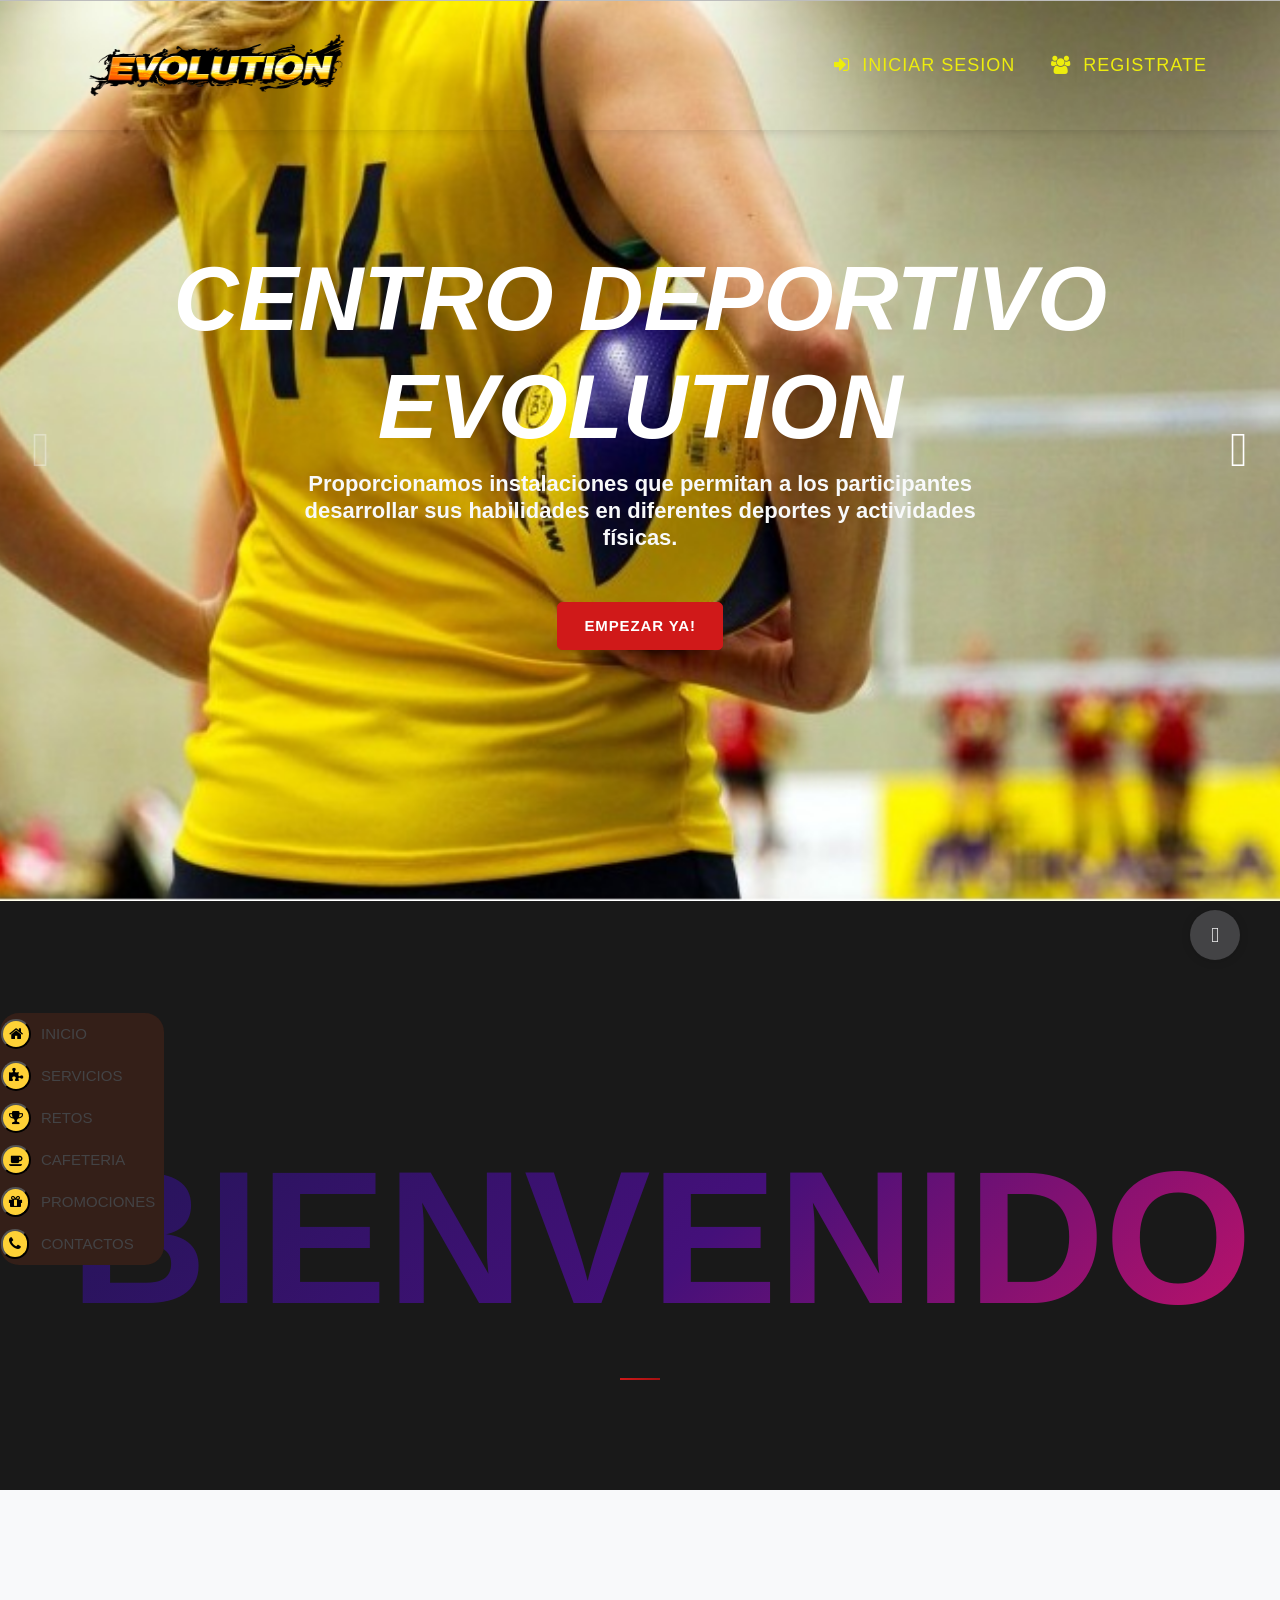
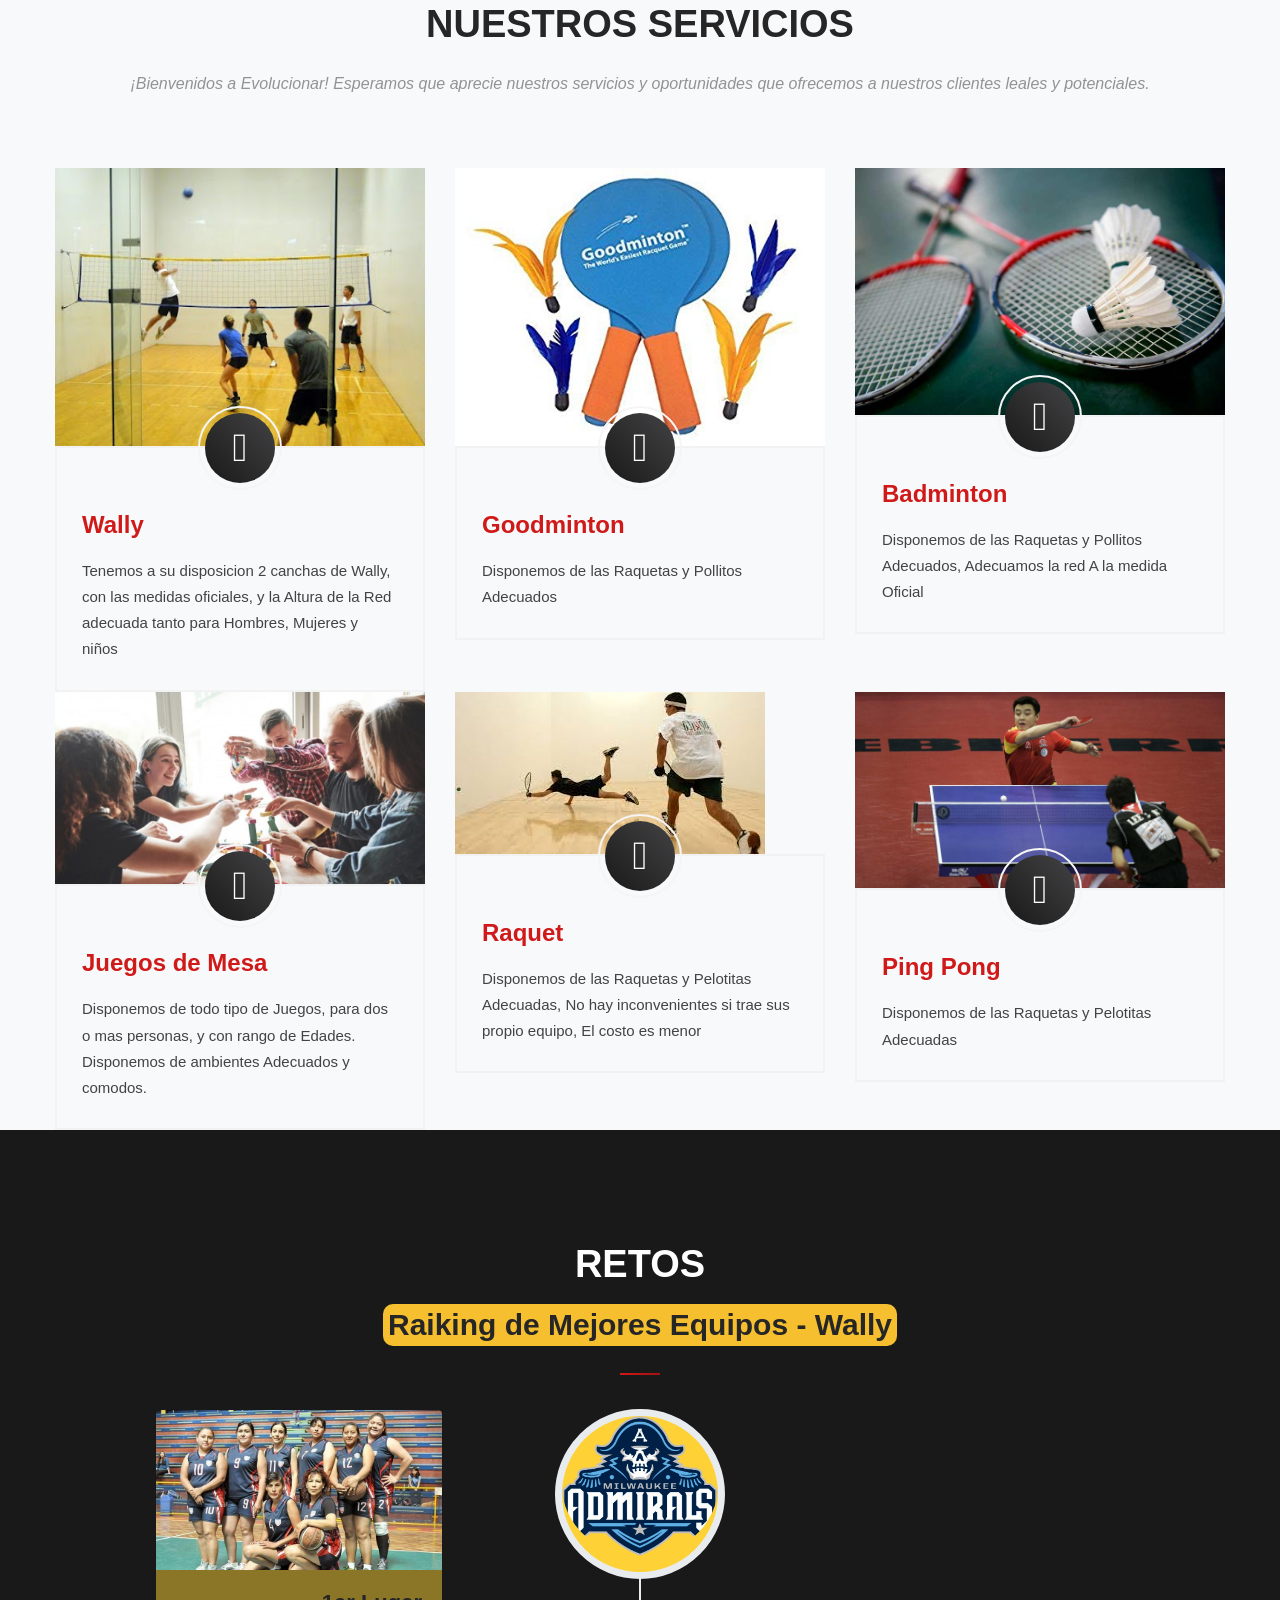
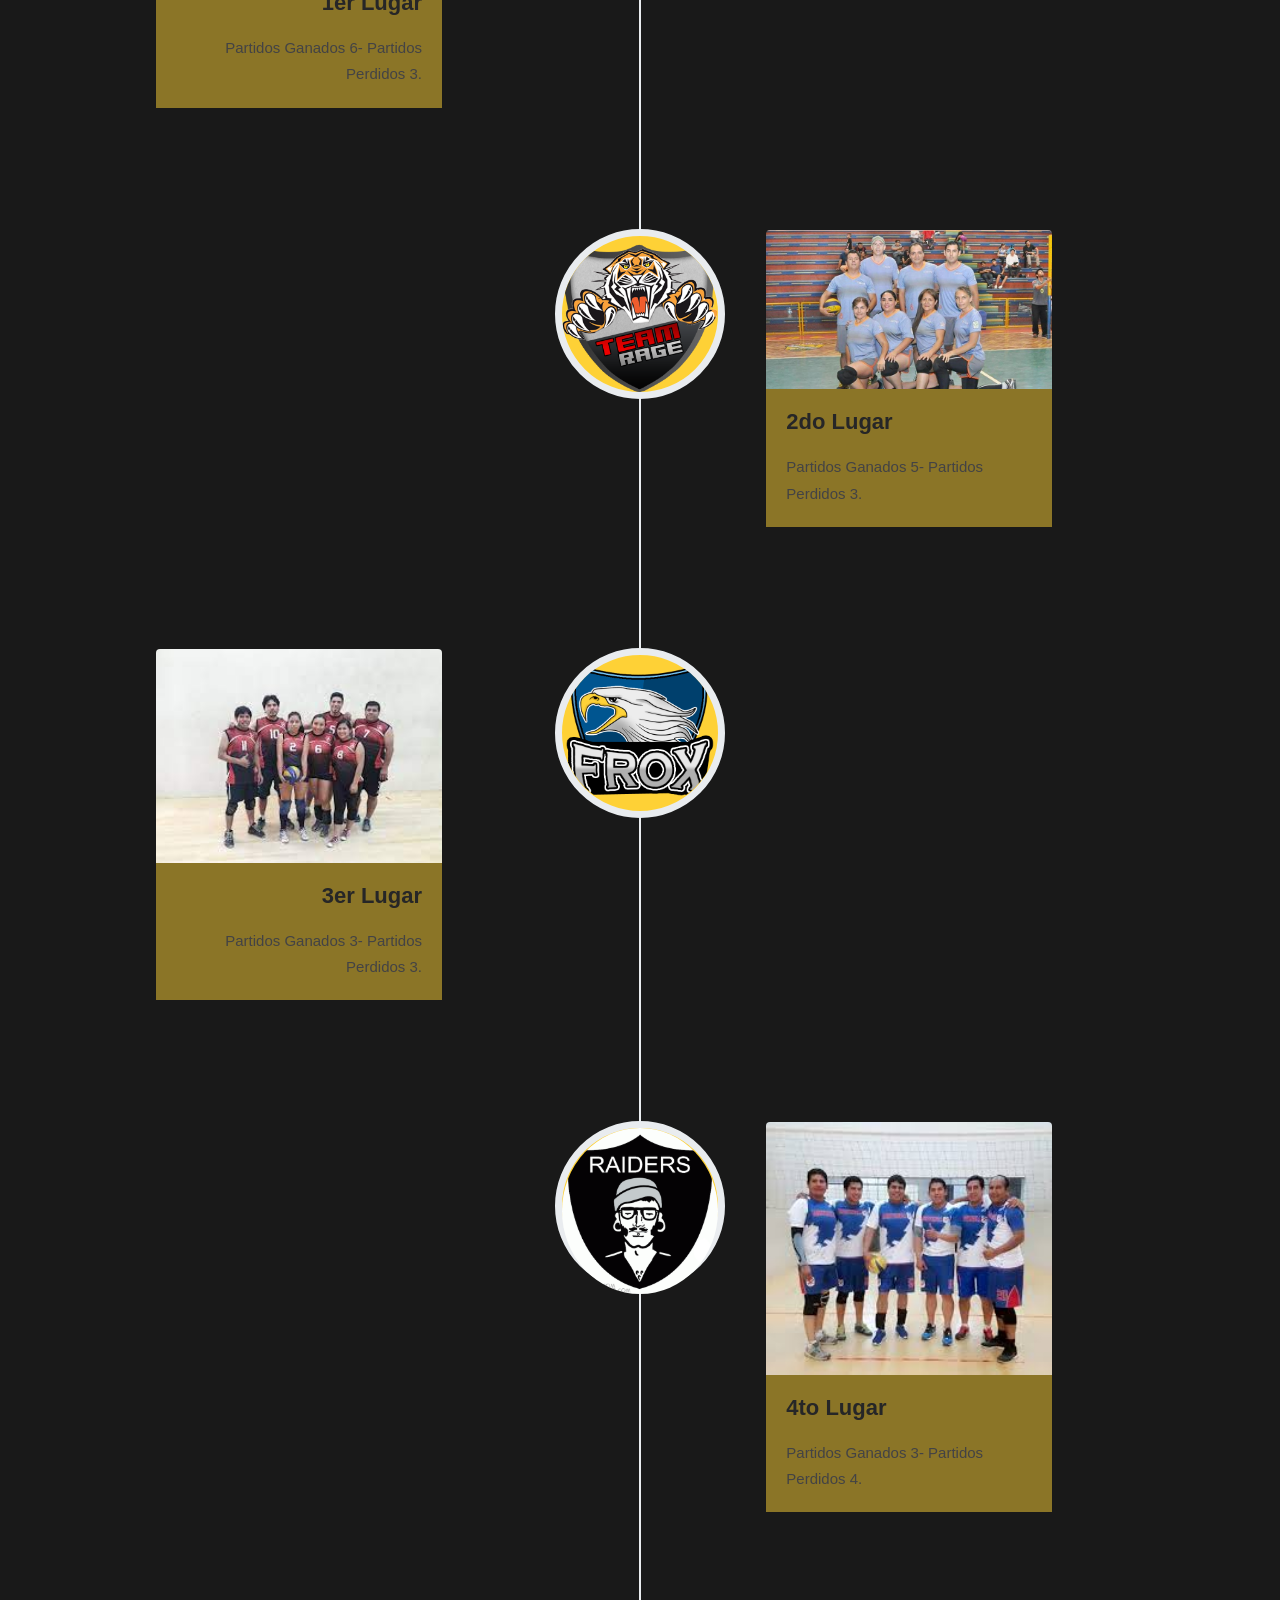
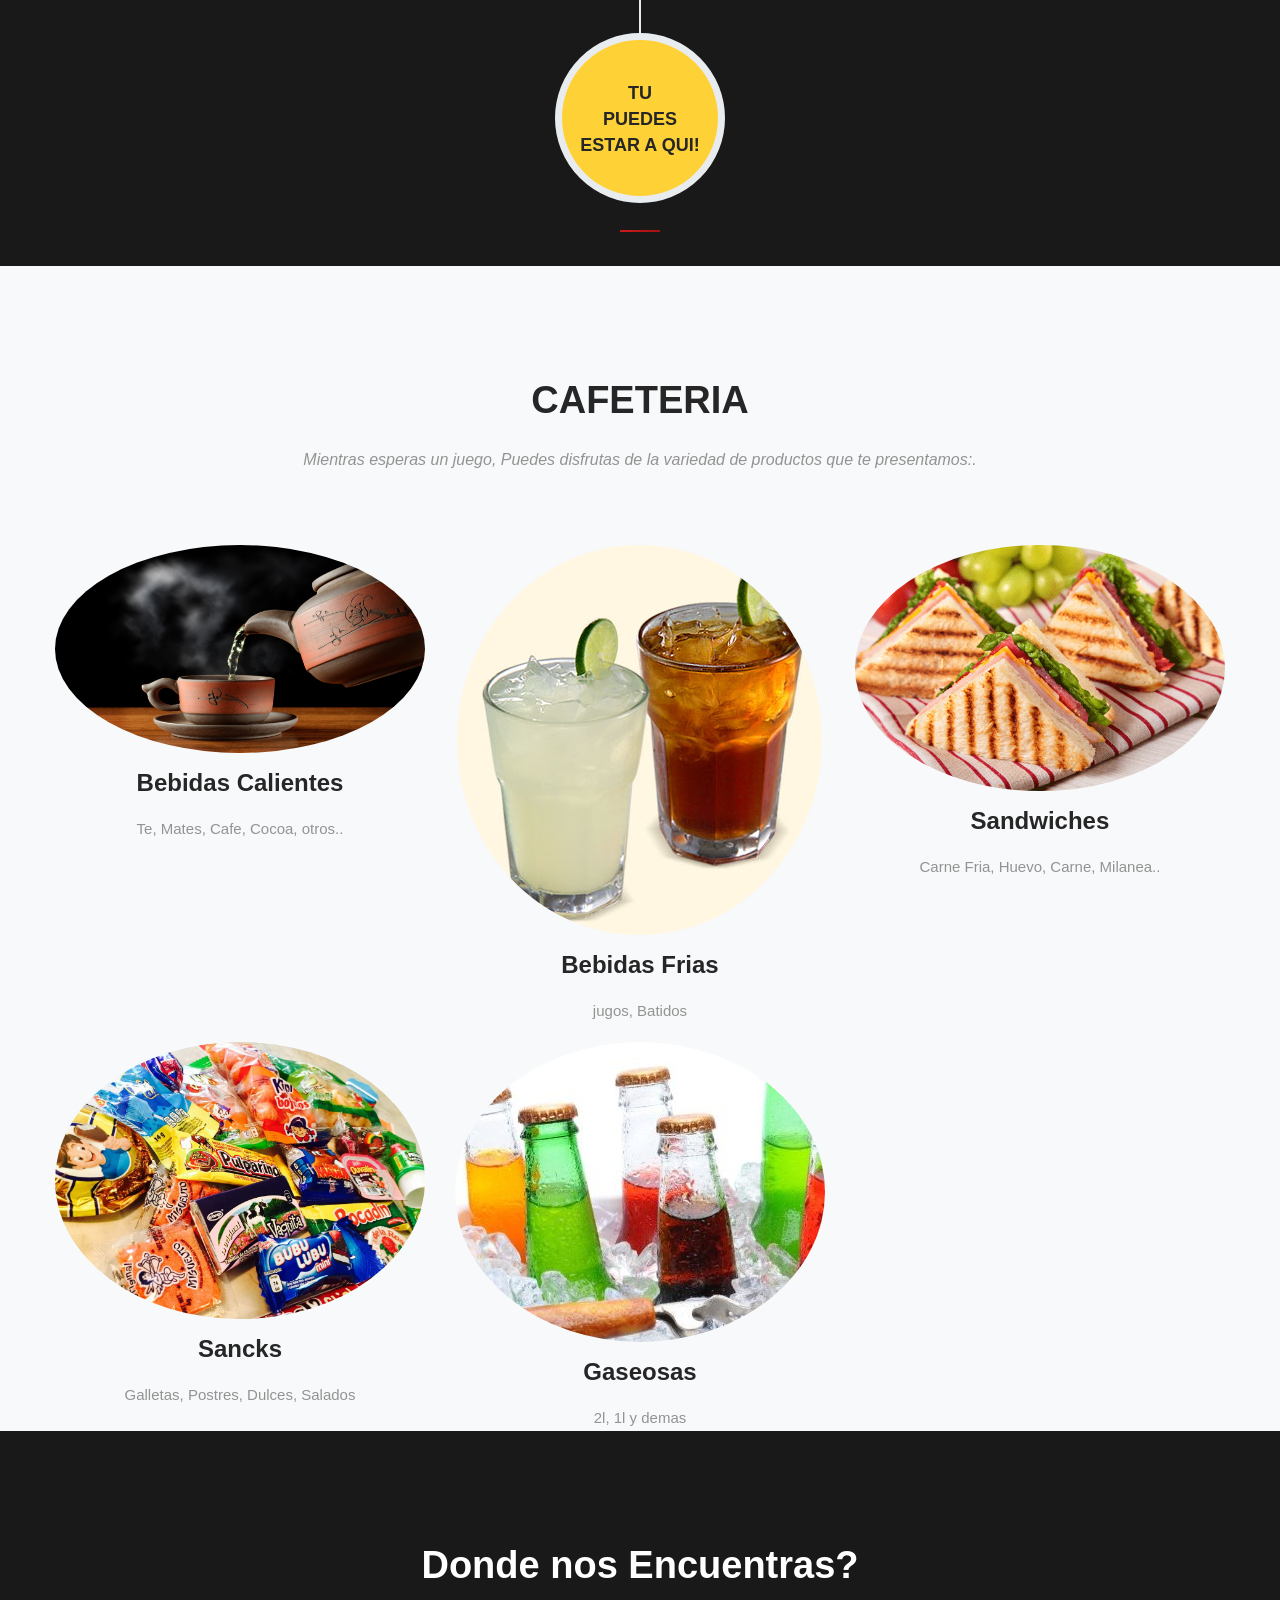
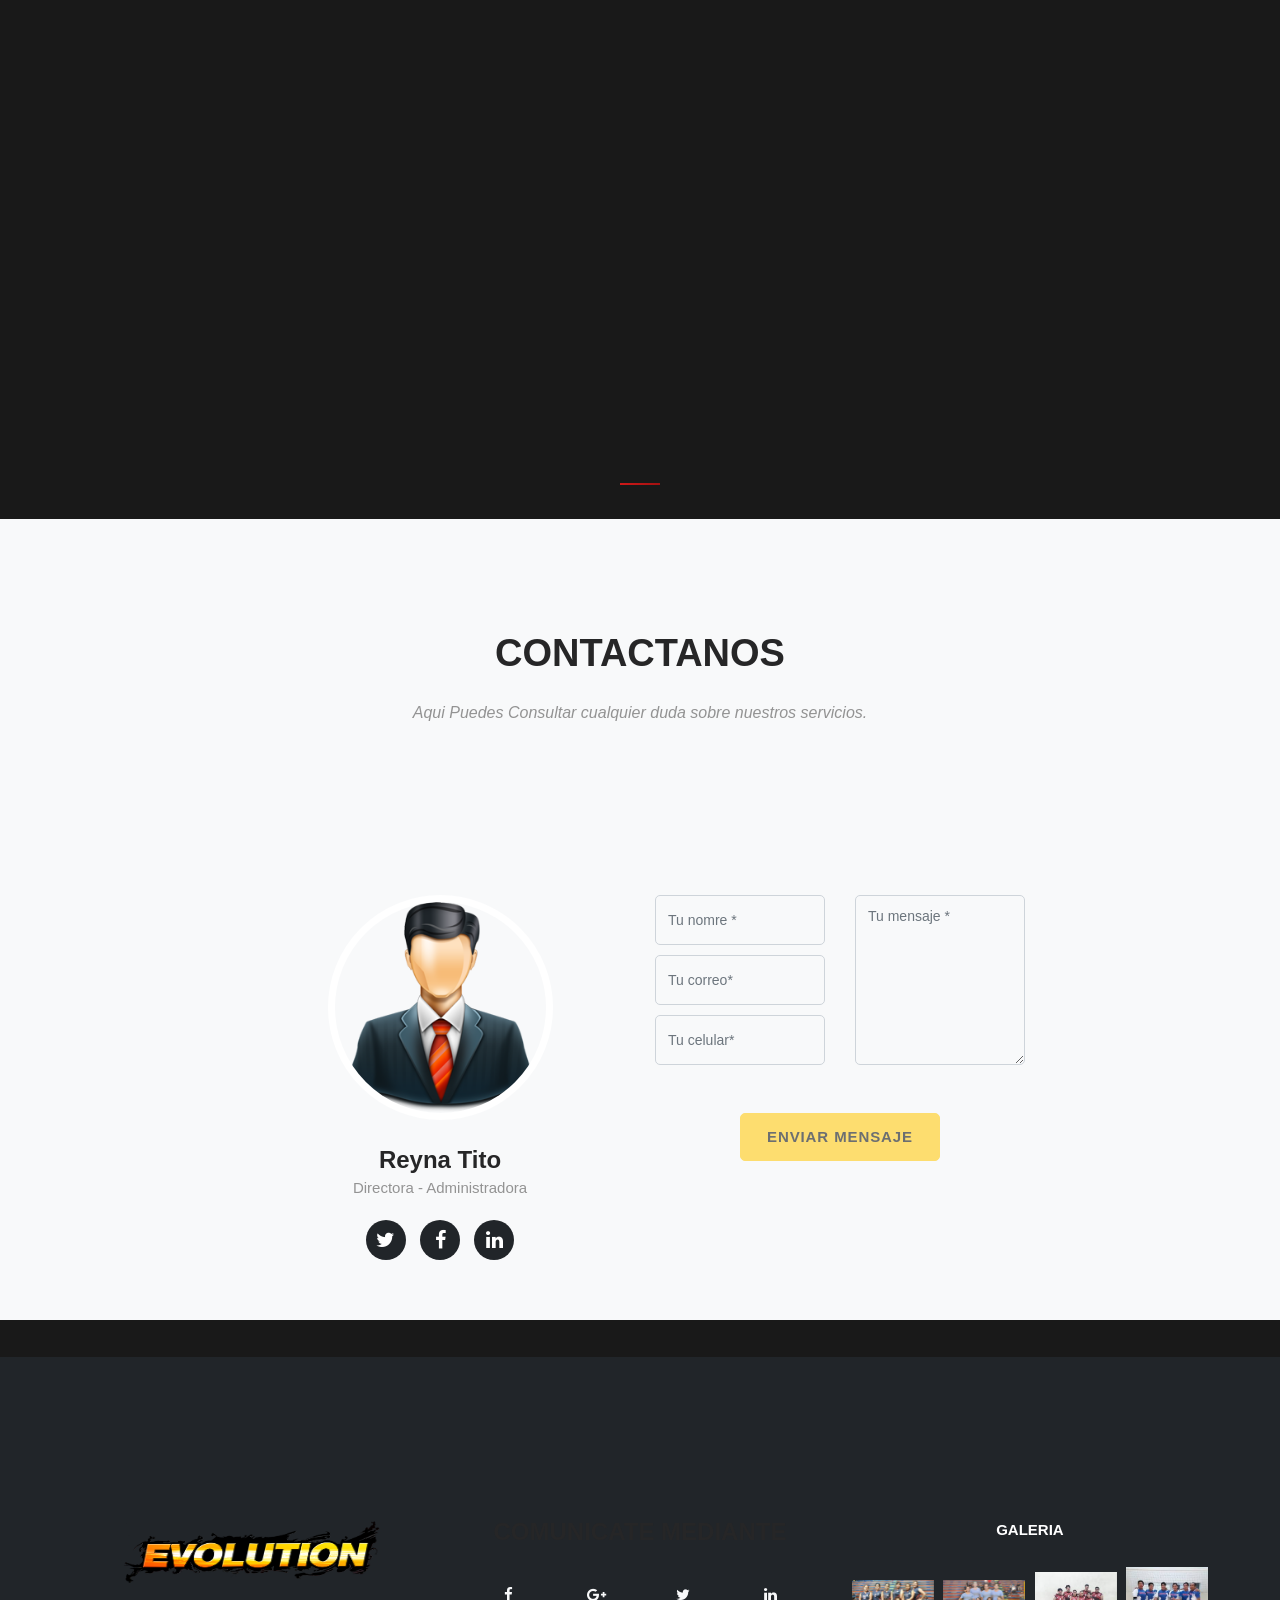
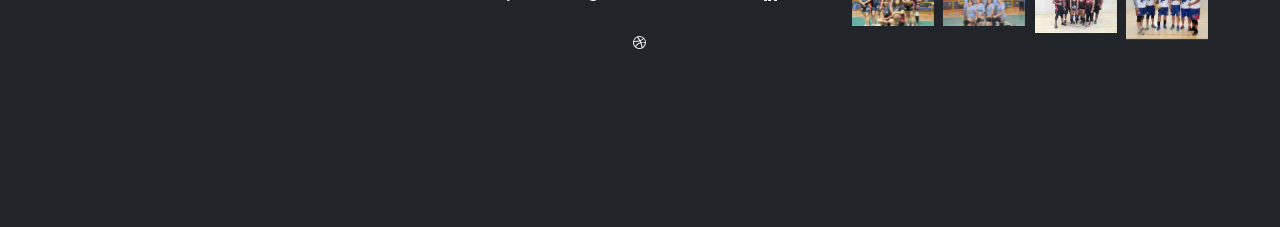
==== commit c59084a1: "Galeria de Imagenes" ====
--- a/index.html
+++ b/index.html
@@ -564,8 +564,7 @@
         <div class="container">
           <div class="row">
             <div class="col-md-4 mb-5 mb-lg-0">
-              <h4 class="text-uppercase mb-4">Nombre</h4>
-              <p class="lead mb-0">Jhazmin zaida Luque Tito
+              <img src="img/logo1.png" width="260px" height="70px">
             </div>
             <div class="col-md-4 mb-5 mb-lg-0">
               <h4 class="text-uppercase mb-4">Comunicate Mediante</h4>
@@ -598,8 +597,28 @@
               </ul>
             </div>
             <div class="col-md-4">
-              <h4 class="text-uppercase mb-4">Acerca el Proyecto</h4>
-              <p class="lead mb-0">El presente se realizo con boostrap 4 
+              
+
+              
+                <!-- Flickr Feed-->
+                <p class="text-uppercase text-spacing-60 font-weight-bold">Galeria</p>
+                <div class="offset-top-24">
+                        <div class="group-xs flickr widget-flickrfeed" data-lightgallery="group" data-flickr-tags="">
+                          <a class="flickr-item thumbnail-classic" data-lightgallery="item" href="" data-image_c="" data-size="800x800" data-type="flickr-item">
+                            <img width="82" height="82" data-title="alt" src="img/equipos/1.jpg" alt="" data-image_q="">
+                          </a>
+                          <a class="flickr-item thumbnail-classic" data-lightgallery="item" href="" data-image_c="href" data-size="800x800" data-type="flickr-item">
+                            <img width="82" height="82" data-title="alt" src="img/equipos/2.jpg" alt="" data-image_q="">
+                          </a>
+                          <a class="flickr-item thumbnail-classic" data-lightgallery="item" href="" data-image_c="href" data-size="800x800" data-type="flickr-item">
+                            <img width="82" height="82" data-title="alt" src="img/equipos/3.jpg" alt="" data-image_q="">
+                          </a>
+                          <a class="flickr-item thumbnail-classic" data-lightgallery="item" href="" data-image_c="href" data-size="800x800" data-type="flickr-item">
+                            <img width="82" height="82" data-title="alt" src="img/equipos/4.jpg" alt="" data-image_q="">
+                          </a>
+                        </div>
+                </div>
+              
                 
             </div>
           </div>
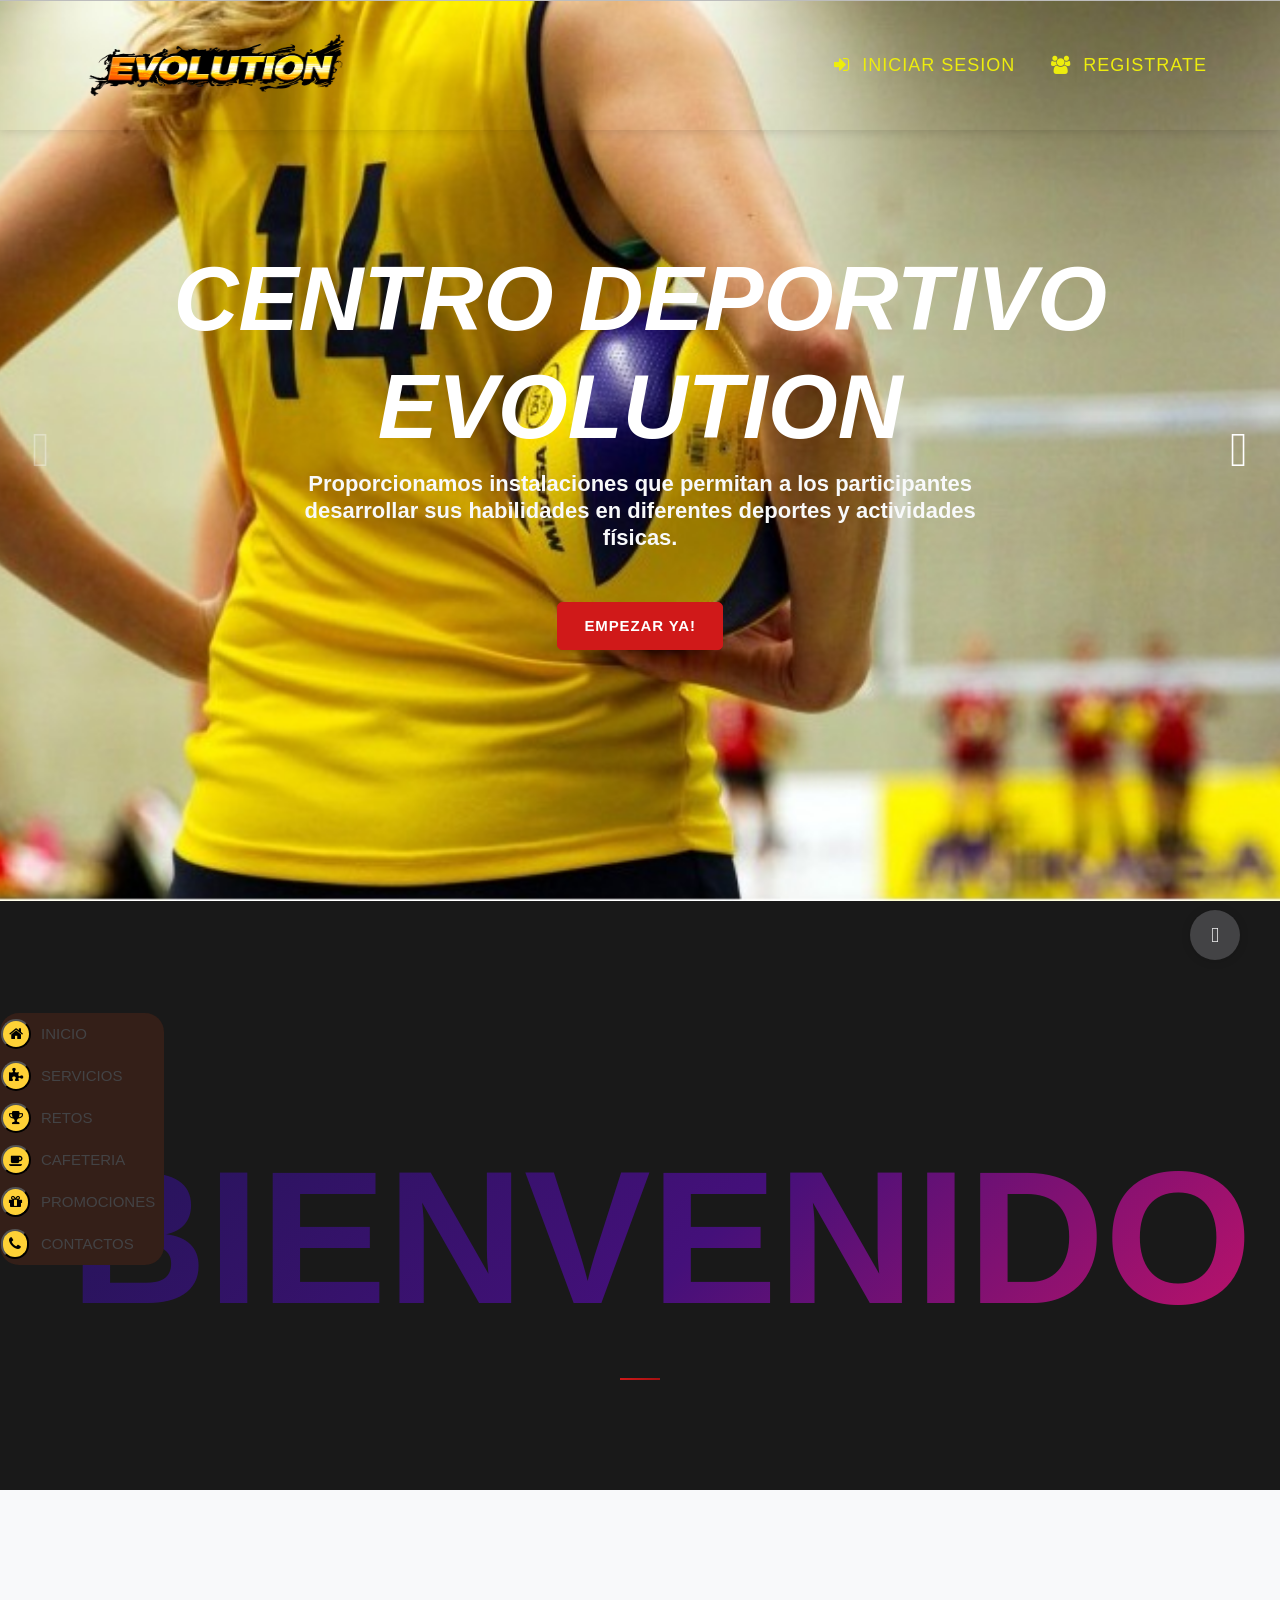
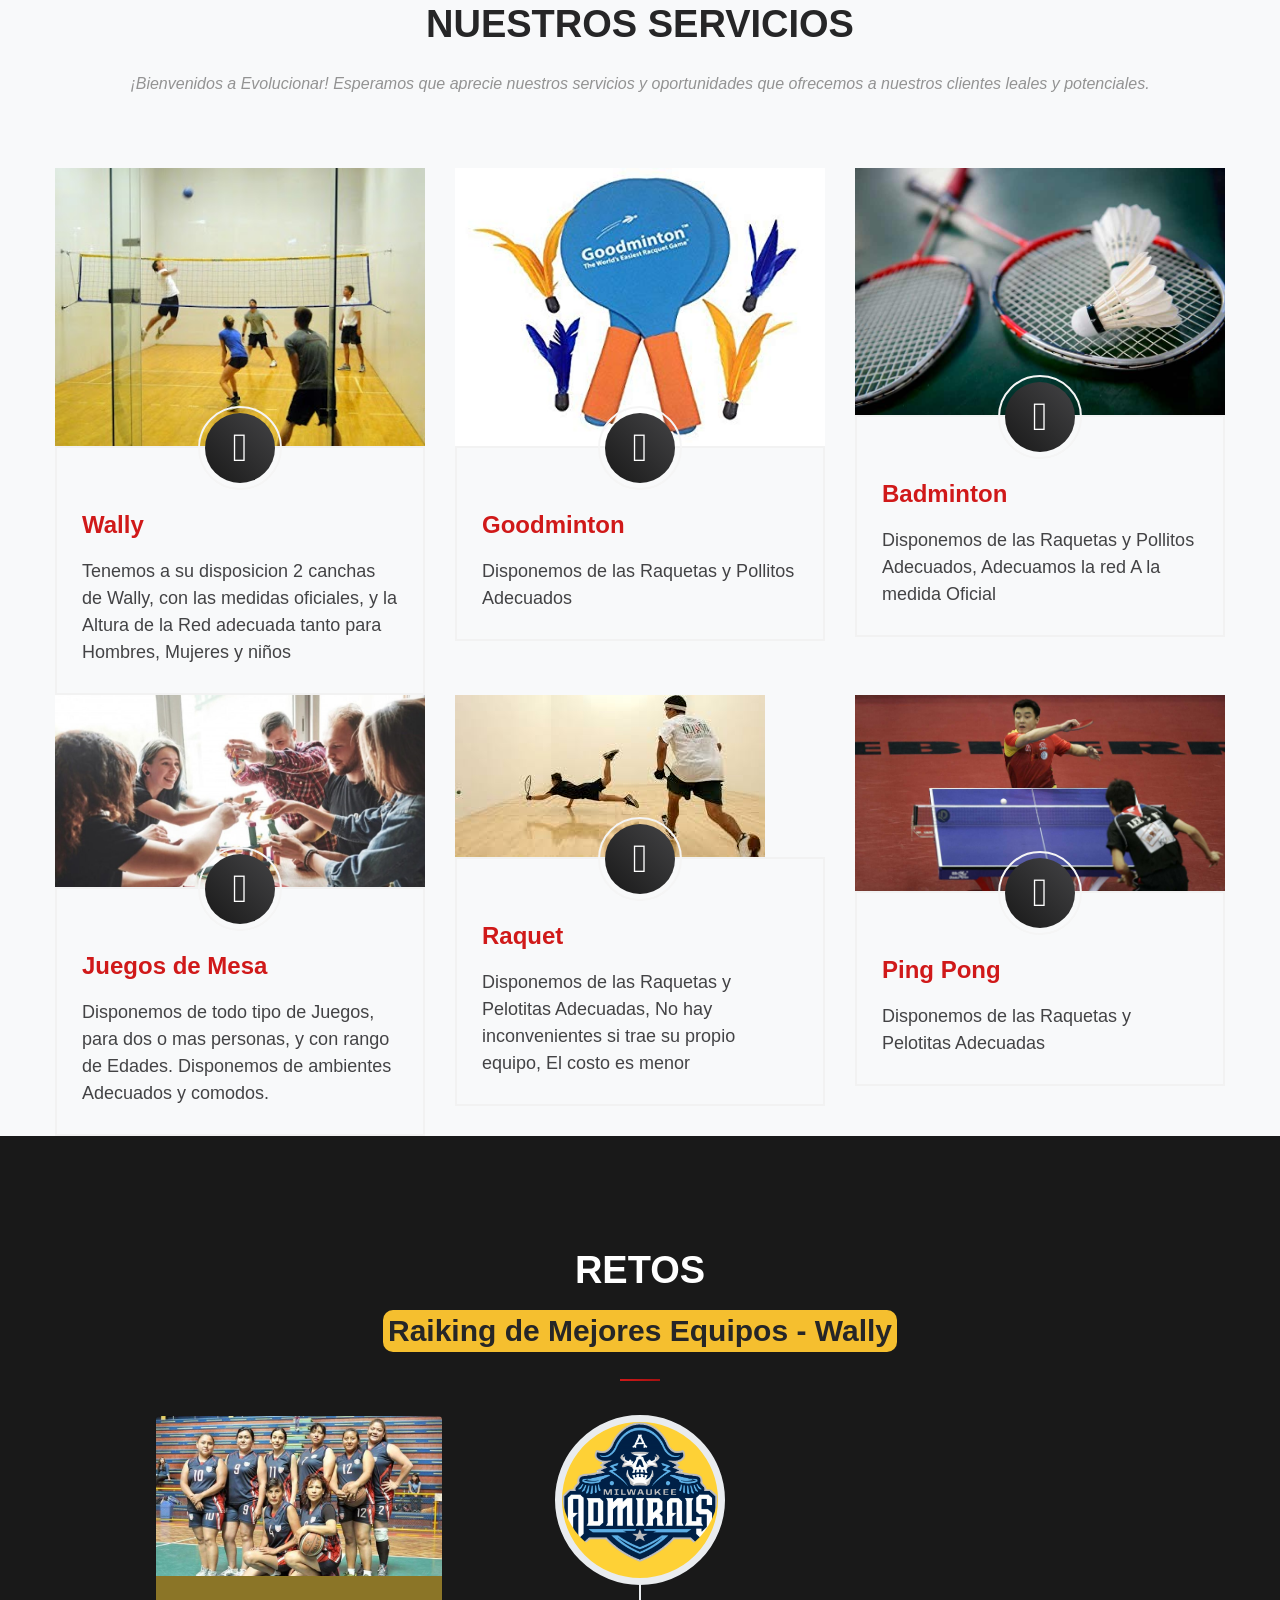
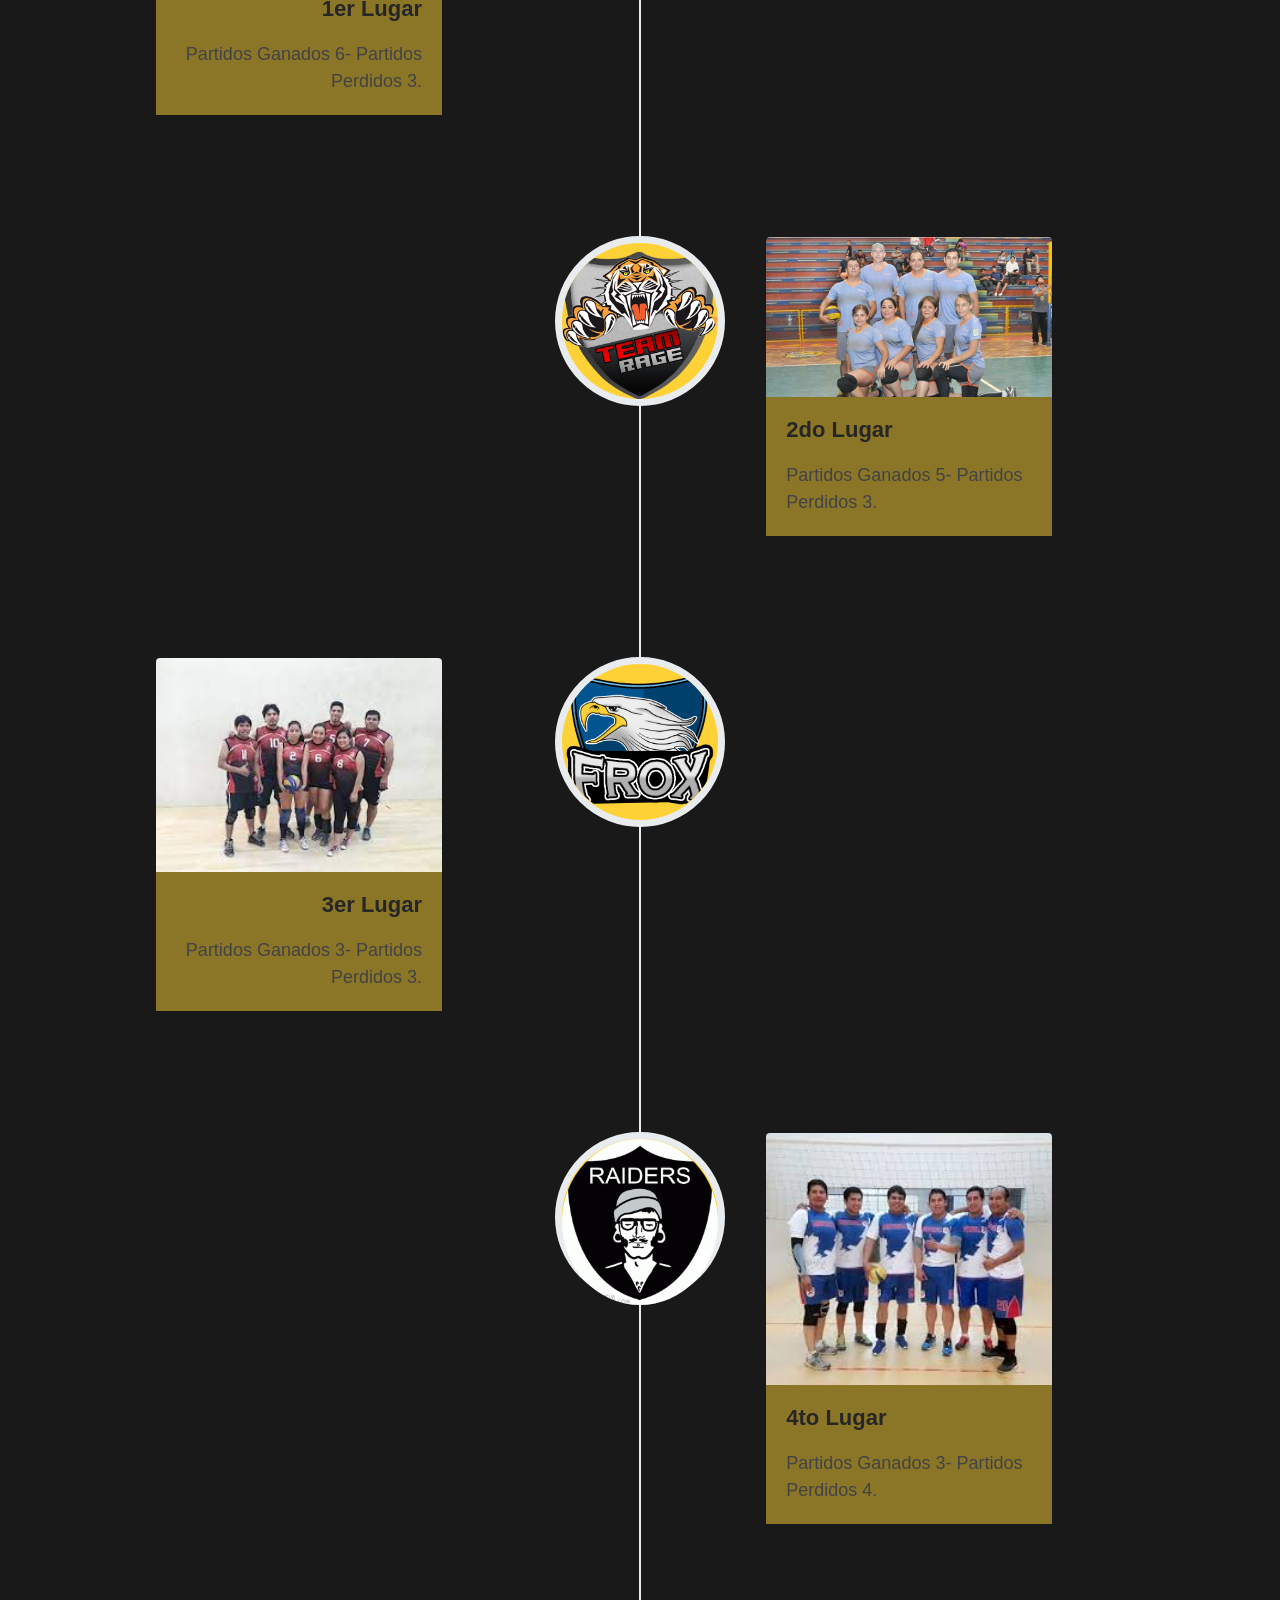
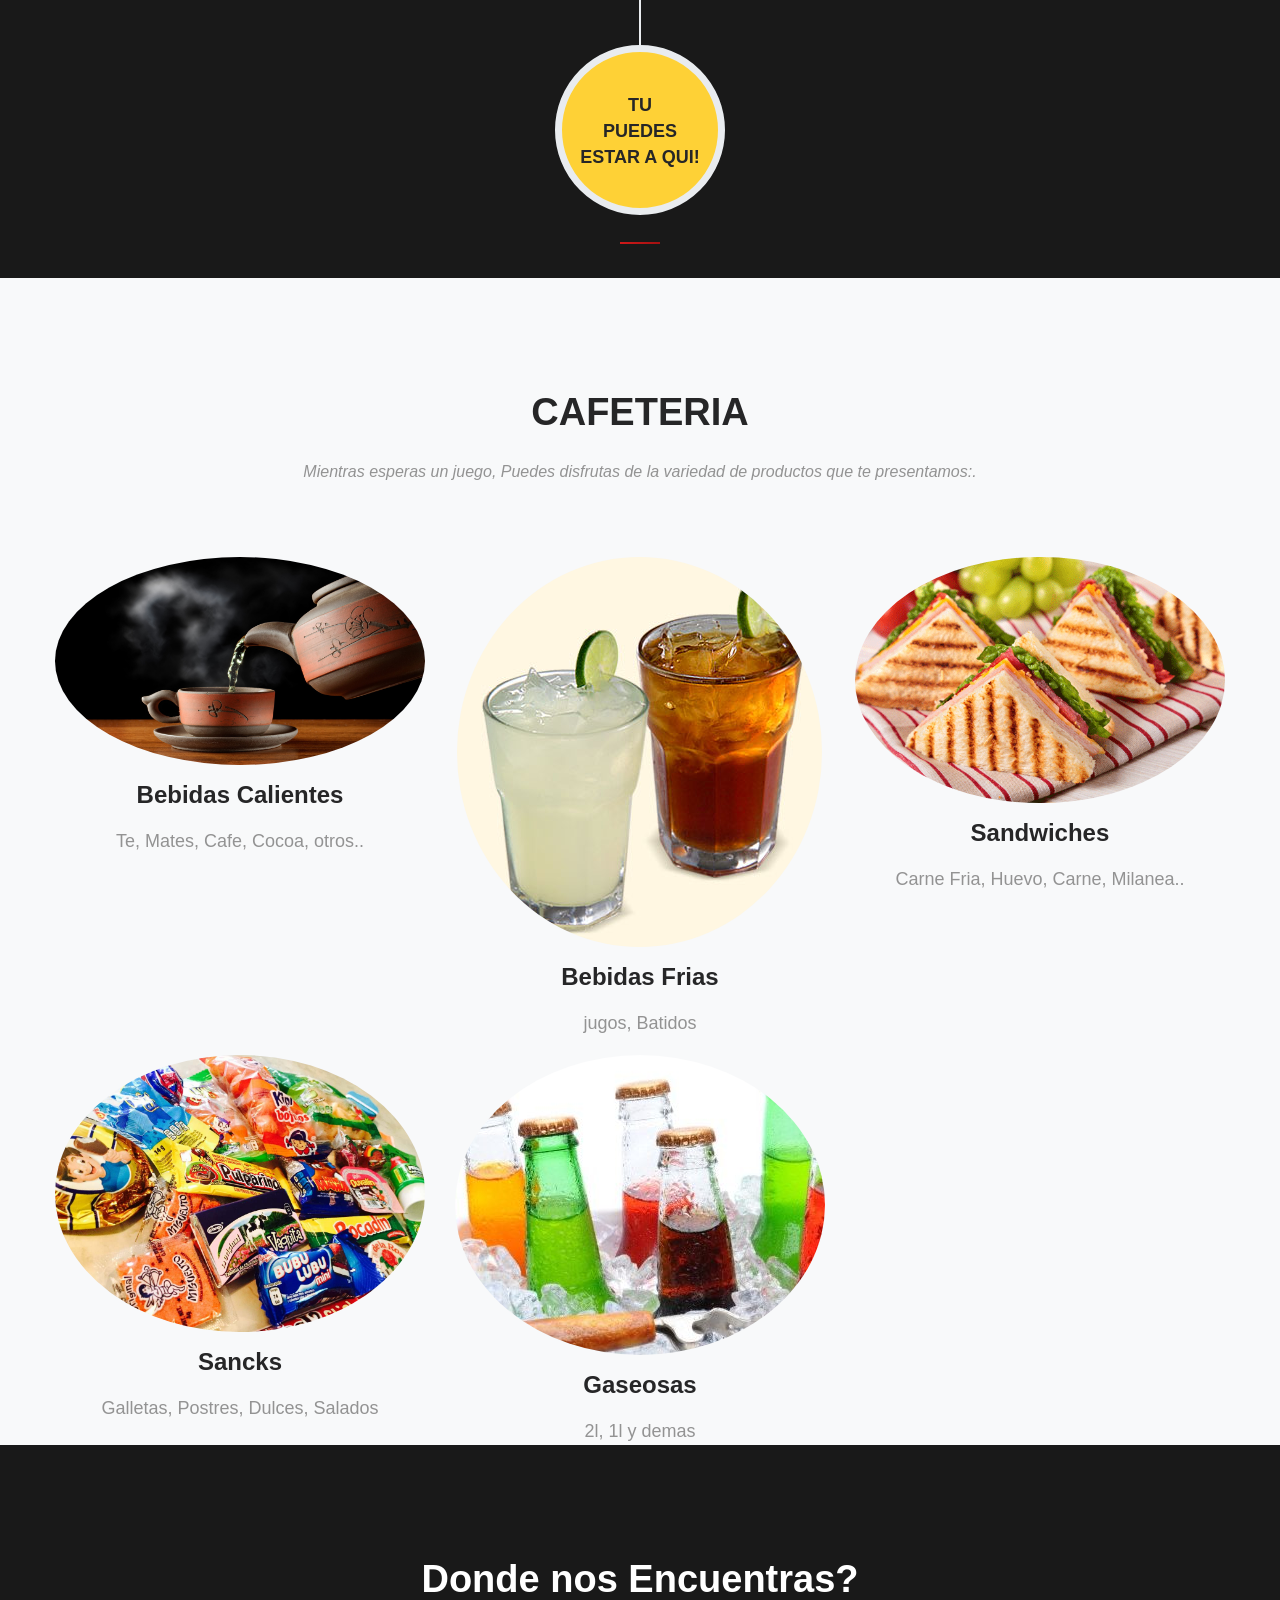
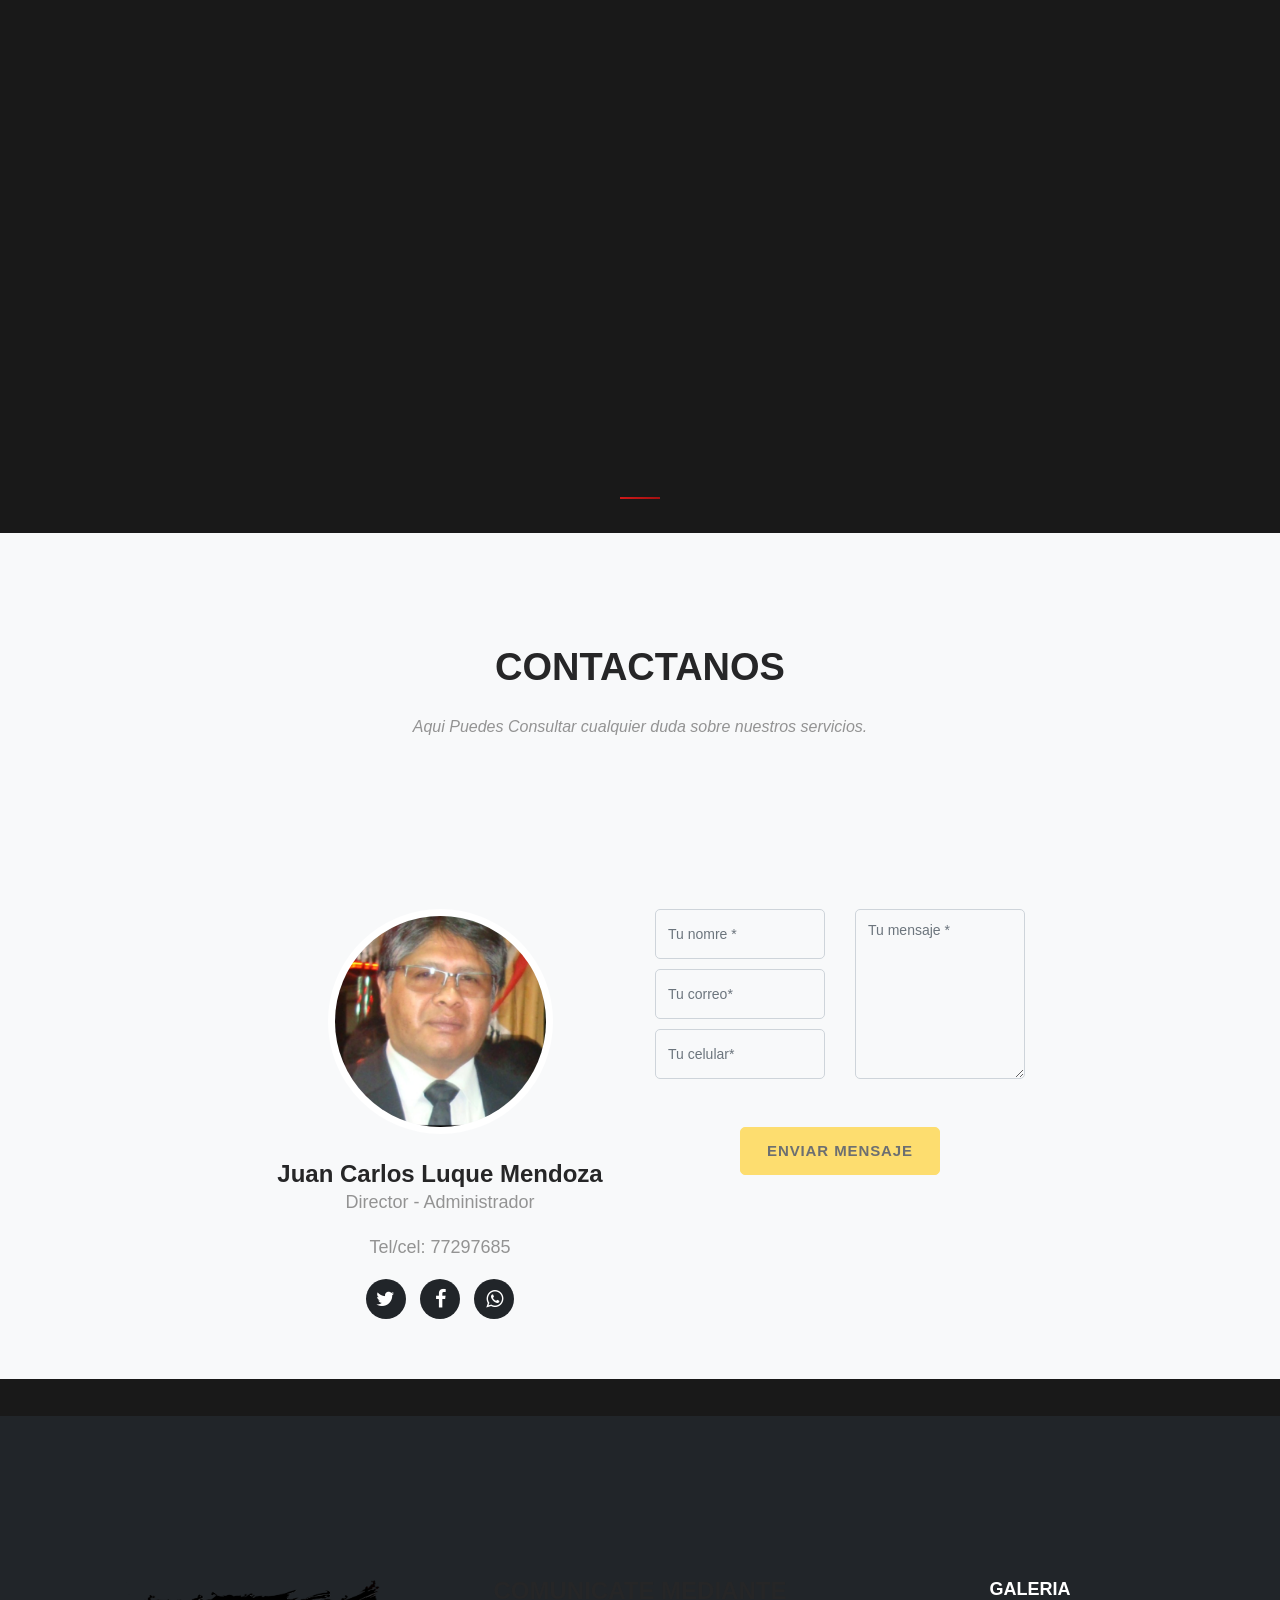
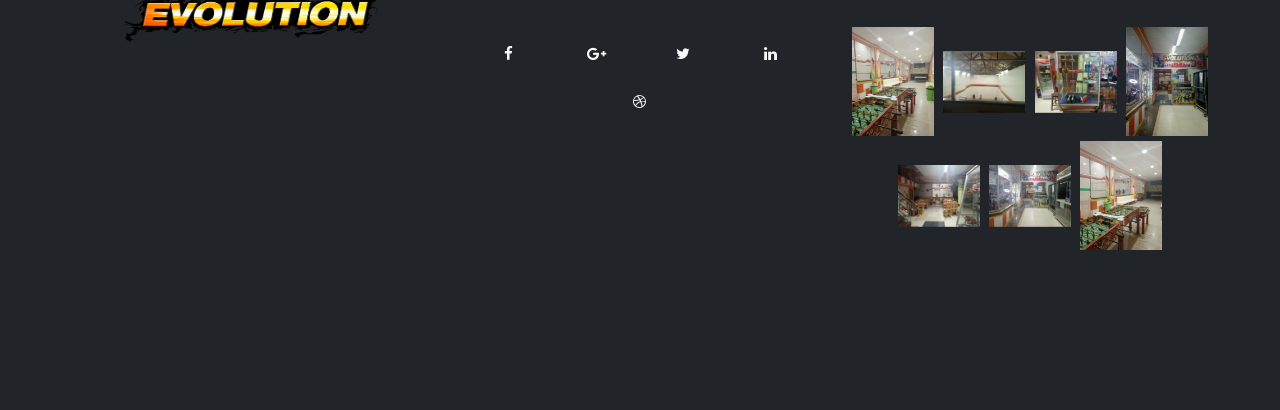
==== commit 0c7d561f: "Seccion Contactos" ====
--- a/index.html
+++ b/index.html
@@ -263,7 +263,7 @@
 
                     <div class="box-icon box-icon-bordered"><span class="novi-icon icon icon-outlined icon-sm icon-dark-filled mdi mdi-account-multiple"></span>
                       <h4 class="text-danger offset-top-20">Raquet</h4>
-                      <p>Disponemos de las Raquetas y Pelotitas Adecuadas, No hay inconvenientes si trae sus propio equipo, El costo es menor </p>
+                      <p>Disponemos de las Raquetas y Pelotitas Adecuadas, No hay inconvenientes si trae su propio equipo, El costo es menor </p>
                     </div>
                     
                   </div>
@@ -444,9 +444,10 @@
                 <div class="col-md-8 col-lg-4">
                   <!-- Icon Box Type 5-->
                   <div class="team-member">
-                    <img class="mx-auto rounded-circle" src="img/user.png" alt="">
-                    <h4>Reyna Tito</h4>
-                    <p class="text-muted">Directora - Administradora</p>
+                    <img class="mx-auto rounded-circle" src="img/user.jpeg" alt="">
+                    <h4>Juan Carlos Luque Mendoza</h4>
+                    <p class="text-muted">Director - Administrador</p>
+                    <p class="text-muted">Tel/cel: 77297685</p>
                     <ul class="list-inline social-buttons">
                       <li class="list-inline-item">
                         <a href="#">
@@ -459,8 +460,8 @@
                         </a>
                       </li>
                       <li class="list-inline-item">
-                        <a href="#">
-                          <i class="fa fa-linkedin"></i>
+                        <a href="https://wa.link/kbvbcb">
+                          <i class="fa fa-whatsapp"></i>
                         </a>
                       </li>
                     </ul>
@@ -604,17 +605,26 @@
                 <p class="text-uppercase text-spacing-60 font-weight-bold">Galeria</p>
                 <div class="offset-top-24">
                         <div class="group-xs flickr widget-flickrfeed" data-lightgallery="group" data-flickr-tags="">
-                          <a class="flickr-item thumbnail-classic" data-lightgallery="item" href="" data-image_c="" data-size="800x800" data-type="flickr-item">
-                            <img width="82" height="82" data-title="alt" src="img/equipos/1.jpg" alt="" data-image_q="">
+                          <a class="flickr-item thumbnail-classic" data-lightgallery="item" href="img/galeria/1.jpeg" data-image_c="" data-size="800x800" data-type="flickr-item">
+                            <img width="82" height="82" data-title="alt" src="img/galeria/1.jpeg" alt="" data-image_q="img/galeria/1.jpeg">
                           </a>
-                          <a class="flickr-item thumbnail-classic" data-lightgallery="item" href="" data-image_c="href" data-size="800x800" data-type="flickr-item">
-                            <img width="82" height="82" data-title="alt" src="img/equipos/2.jpg" alt="" data-image_q="">
+                          <a class="flickr-item thumbnail-classic" data-lightgallery="item" href="img/galeria/2.jpeg" data-image_c="href" data-size="800x800" data-type="flickr-item">
+                            <img width="82" height="82" data-title="alt" src="img/galeria/2.jpeg" alt="" data-image_q="img/galeria/2.jpeg">
                           </a>
-                          <a class="flickr-item thumbnail-classic" data-lightgallery="item" href="" data-image_c="href" data-size="800x800" data-type="flickr-item">
-                            <img width="82" height="82" data-title="alt" src="img/equipos/3.jpg" alt="" data-image_q="">
+                          <a class="flickr-item thumbnail-classic" data-lightgallery="item" href="img/galeria/3.jpeg" data-image_c="href" data-size="800x800" data-type="flickr-item">
+                            <img width="82" height="82" data-title="alt" src="img/galeria/3.jpeg" alt="" data-image_q="img/galeria/3.jpeg">
                           </a>
-                          <a class="flickr-item thumbnail-classic" data-lightgallery="item" href="" data-image_c="href" data-size="800x800" data-type="flickr-item">
-                            <img width="82" height="82" data-title="alt" src="img/equipos/4.jpg" alt="" data-image_q="">
+                          <a class="flickr-item thumbnail-classic" data-lightgallery="item" href="img/galeria/4.jpeg" data-image_c="href" data-size="800x800" data-type="flickr-item">
+                            <img width="82" height="82" data-title="alt" src="img/galeria/4.jpeg" alt="" data-image_q="img/galeria/4.jpeg">
+                          </a>
+                          <a class="flickr-item thumbnail-classic" data-lightgallery="item" href="img/galeria/5.jpeg" data-image_c="href" data-size="800x800" data-type="flickr-item">
+                            <img width="82" height="82" data-title="alt" src="img/galeria/5.jpeg" alt="" data-image_q="img/galeria/5.jpeg">
+                          </a>
+                          <a class="flickr-item thumbnail-classic" data-lightgallery="item" href="img/galeria/6.jpeg" data-image_c="href" data-size="800x800" data-type="flickr-item">
+                            <img width="82" height="82" data-title="alt" src="img/galeria/6.jpeg" alt="" data-image_q="img/galeria/6.jpeg">
+                          </a>
+                          <a class="flickr-item thumbnail-classic" data-lightgallery="item" href="img/galeria/7.jpeg" data-image_c="href" data-size="800x800" data-type="flickr-item">
+                            <img width="82" height="82" data-title="alt" src="img/galeria/7.jpeg" alt="" data-image_q="img/galeria/7.jpeg">
                           </a>
                         </div>
                 </div>
--- a/estilos/css/agency.min.css
+++ b/estilos/css/agency.min.css
@@ -3,7 +3,7 @@
  * Copyright 2013-2018 Start Bootstrap
  * Licensed under MIT (https://github.com/BlackrockDigital/startbootstrap-agency/blob/master/LICENSE)navar shirk es el fondo del color menu vertical
  */body{background-image:url(../../img/fondo_body.jpg);background-attachment: fixed;background-repeat:no-repeat;background-position:center;background-size:cover;}
- p{line-height:1.75}
+ p{line-height:1.5;font-size: large}
  a{color:#fed136}a:hover{color:#ffffff}
  a.nav.navbar-text.dropdown-item{color: #fed136}
   /*.text-primary{color:#fed136}*/
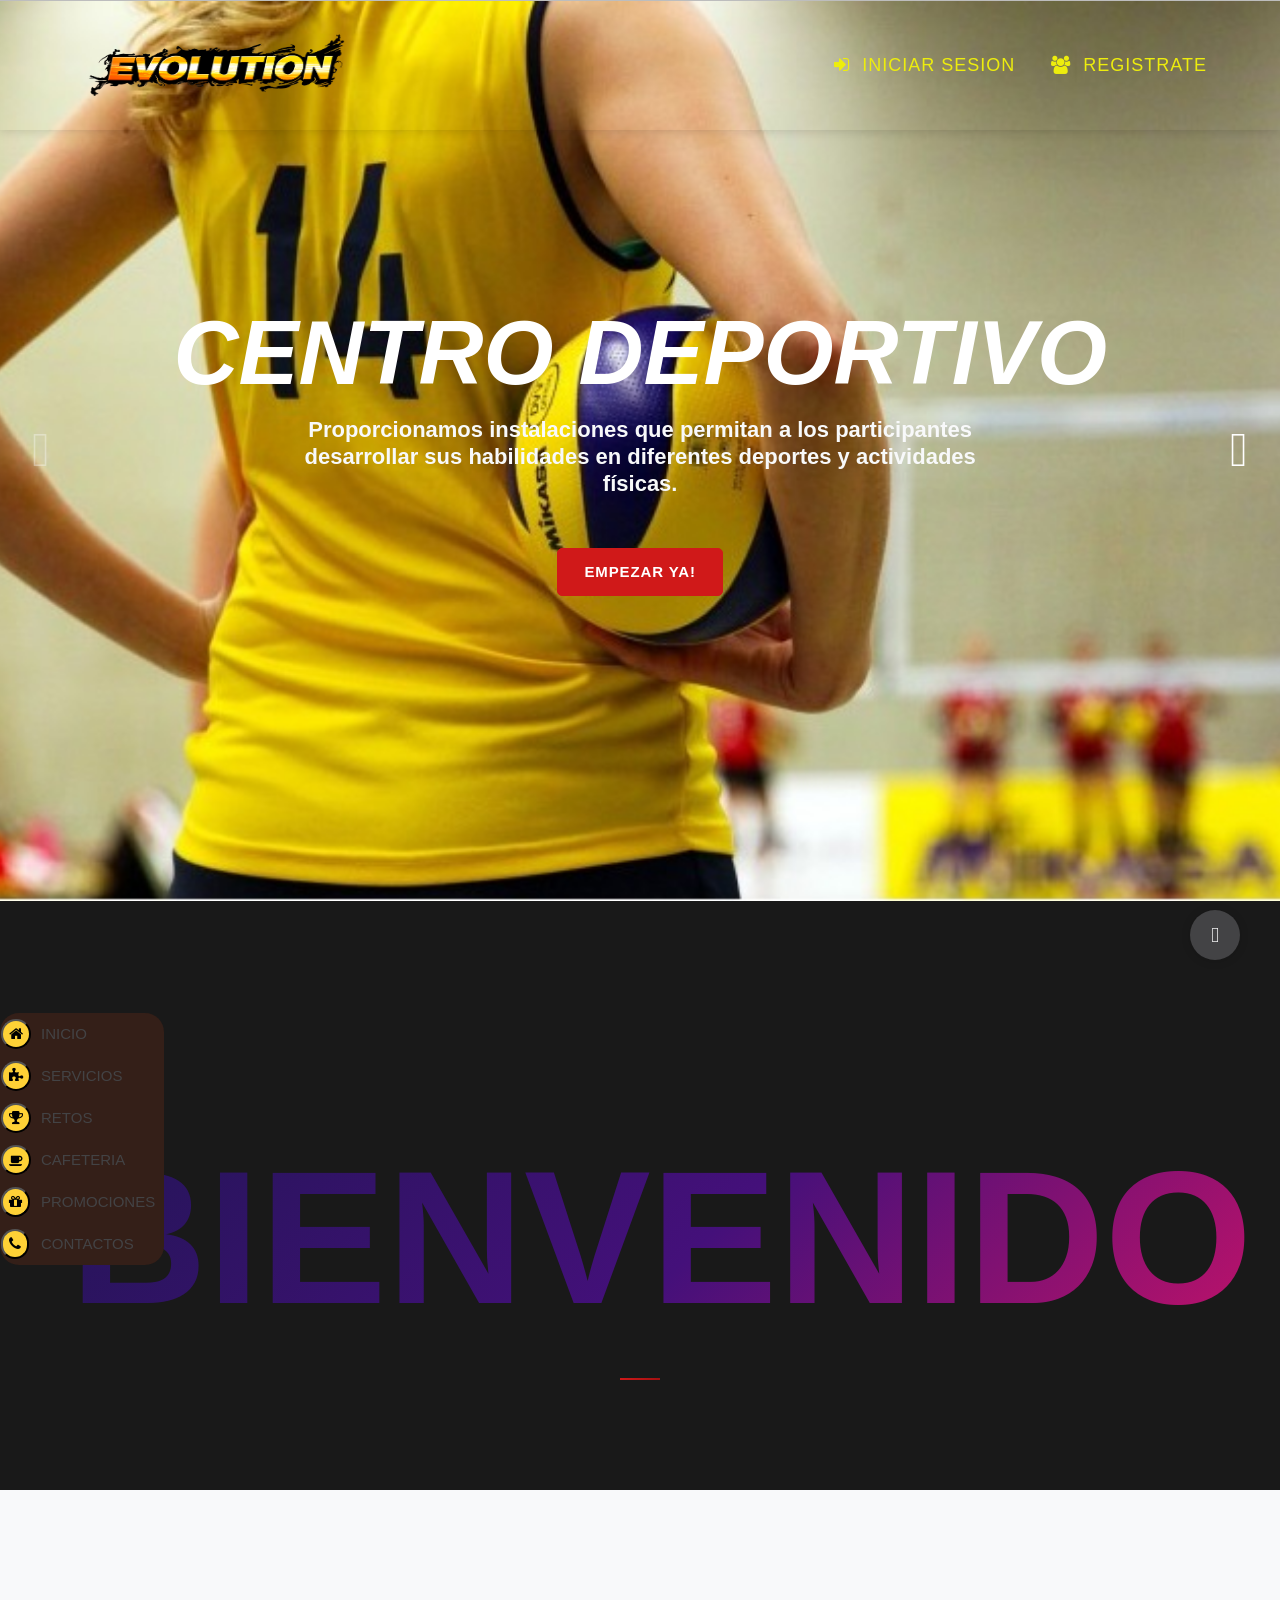
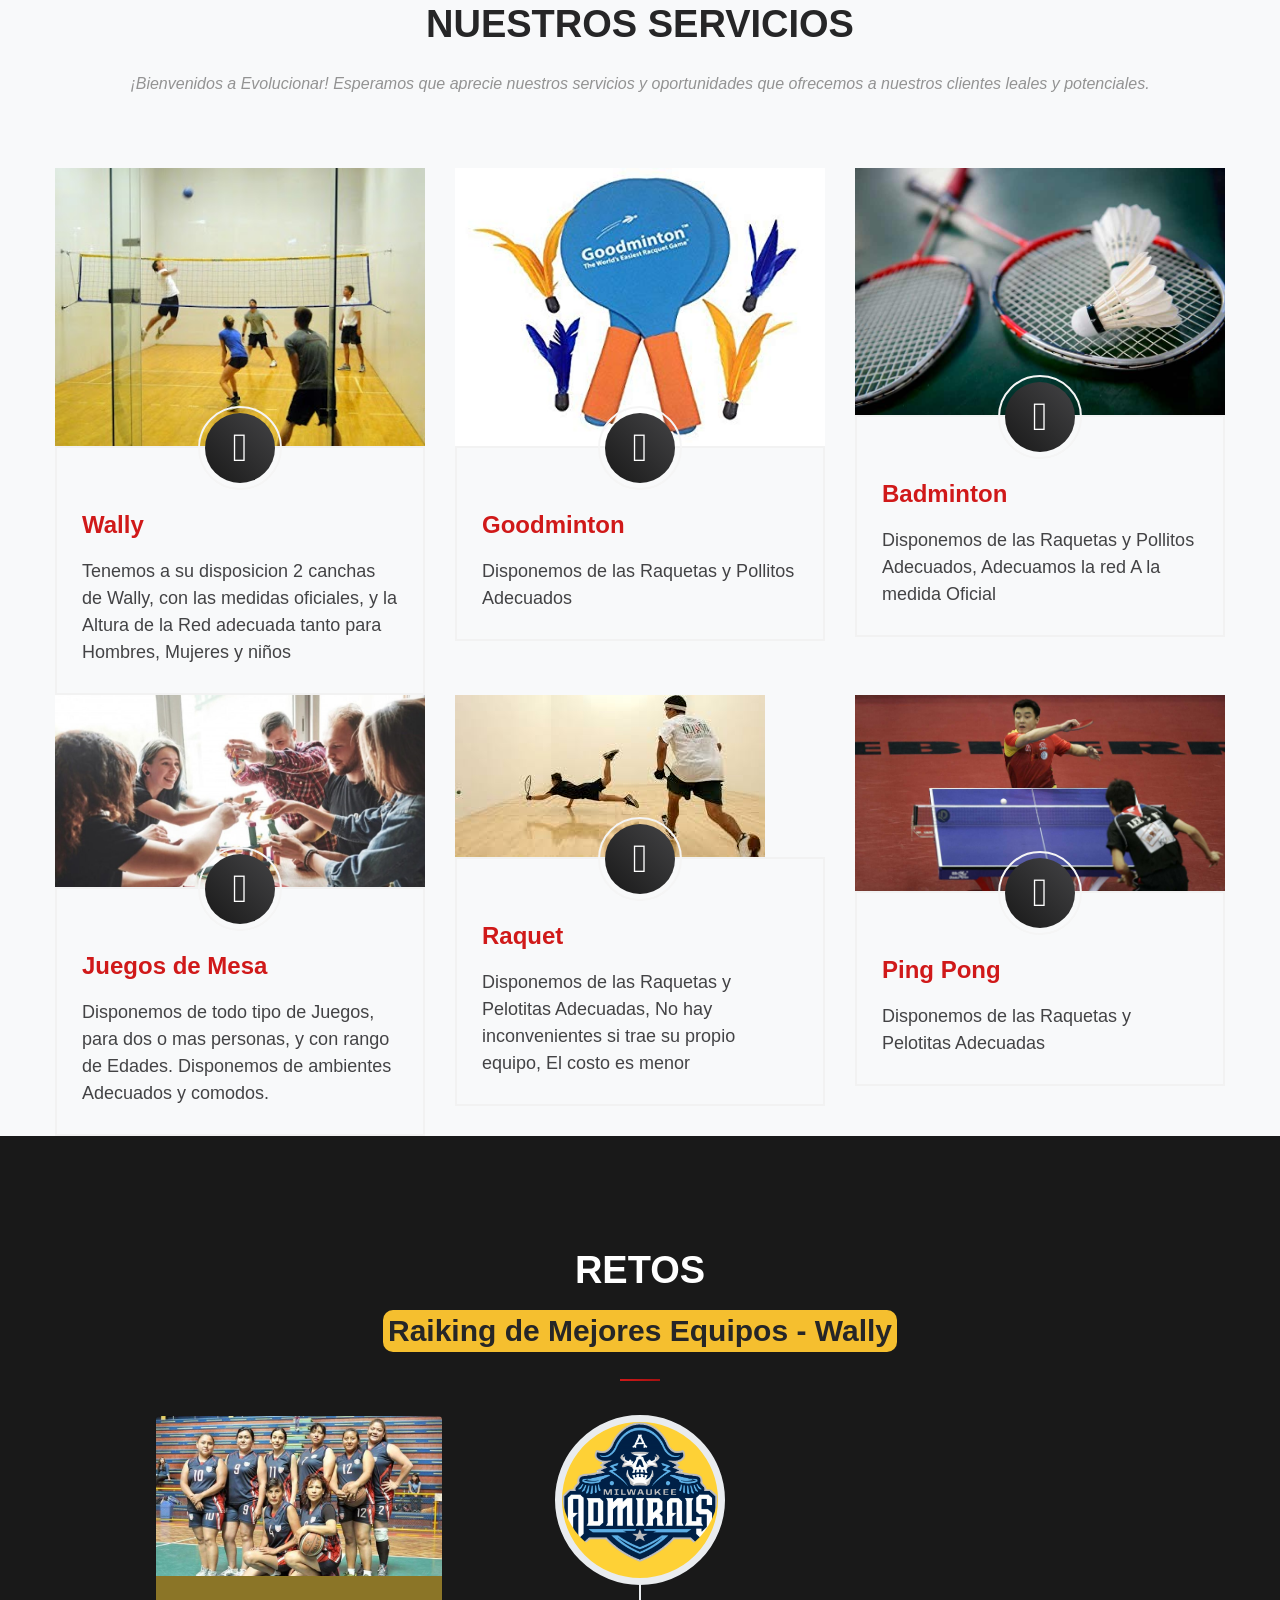
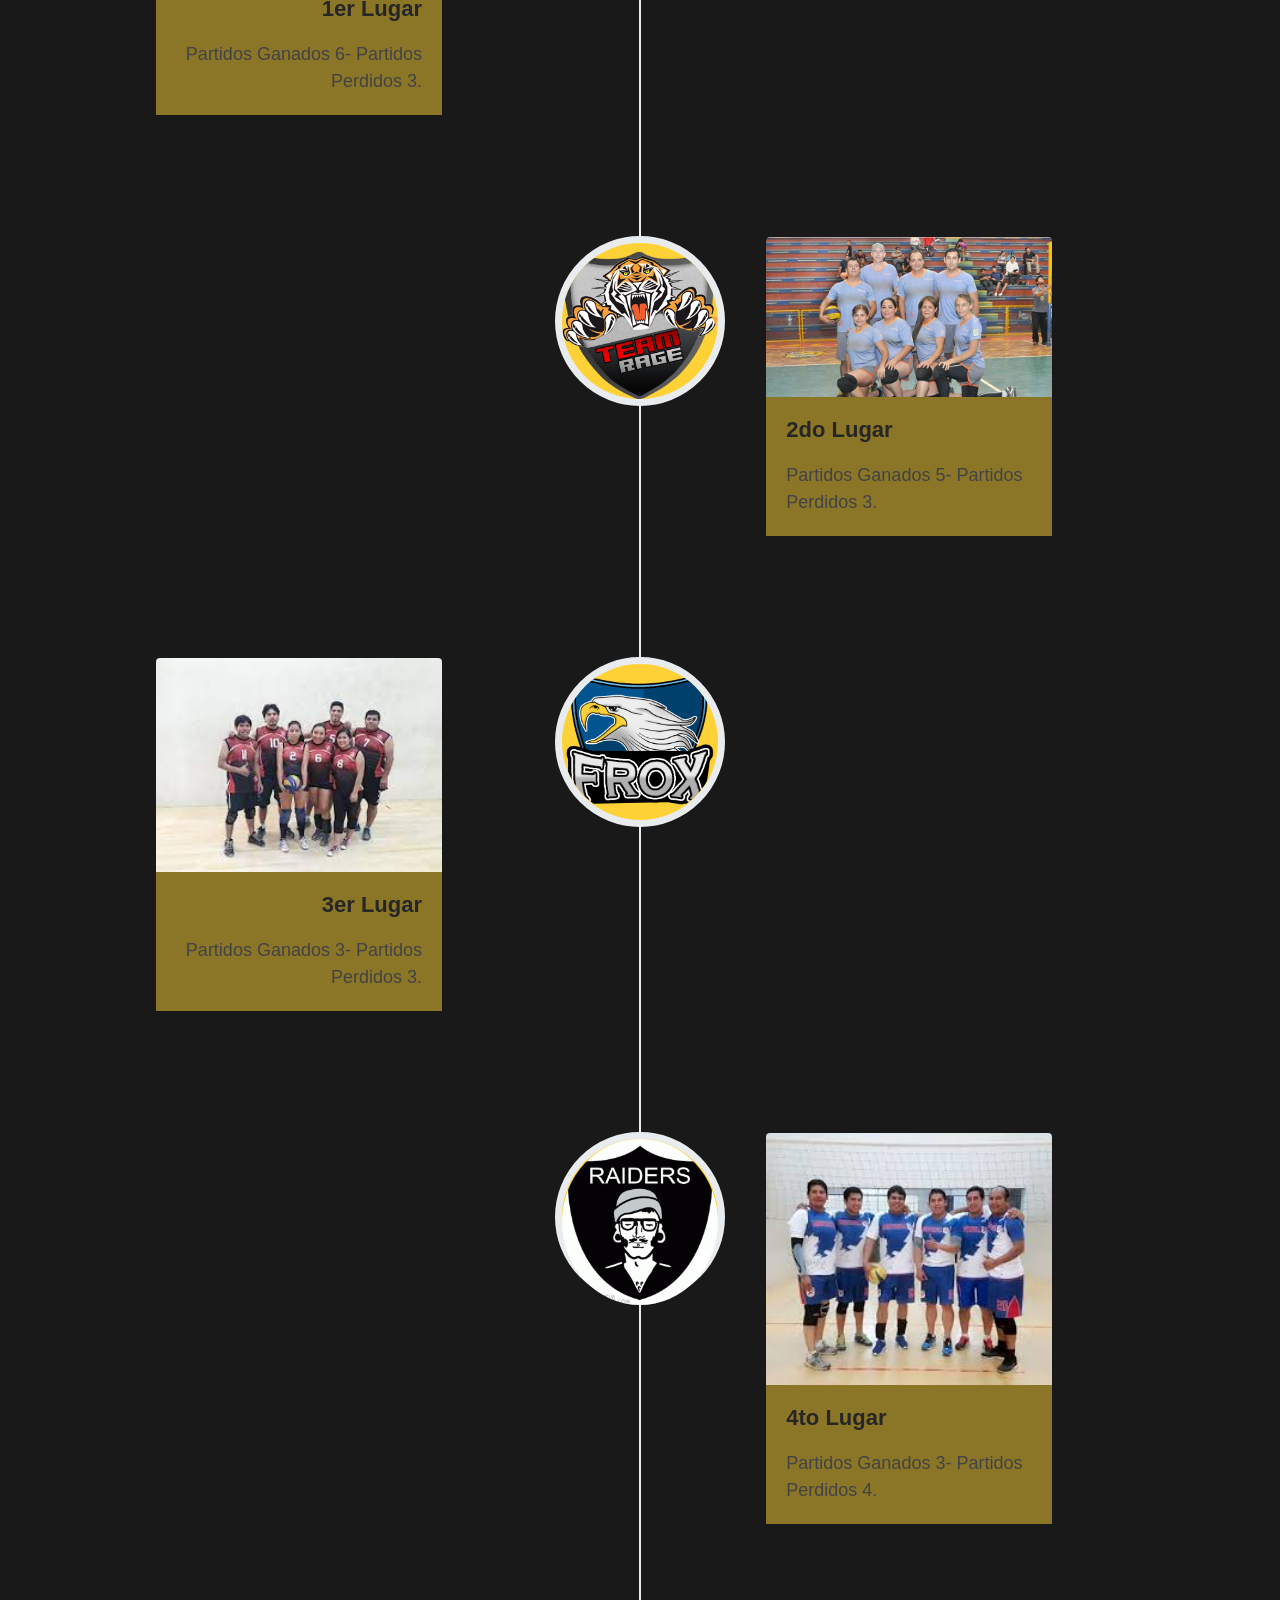
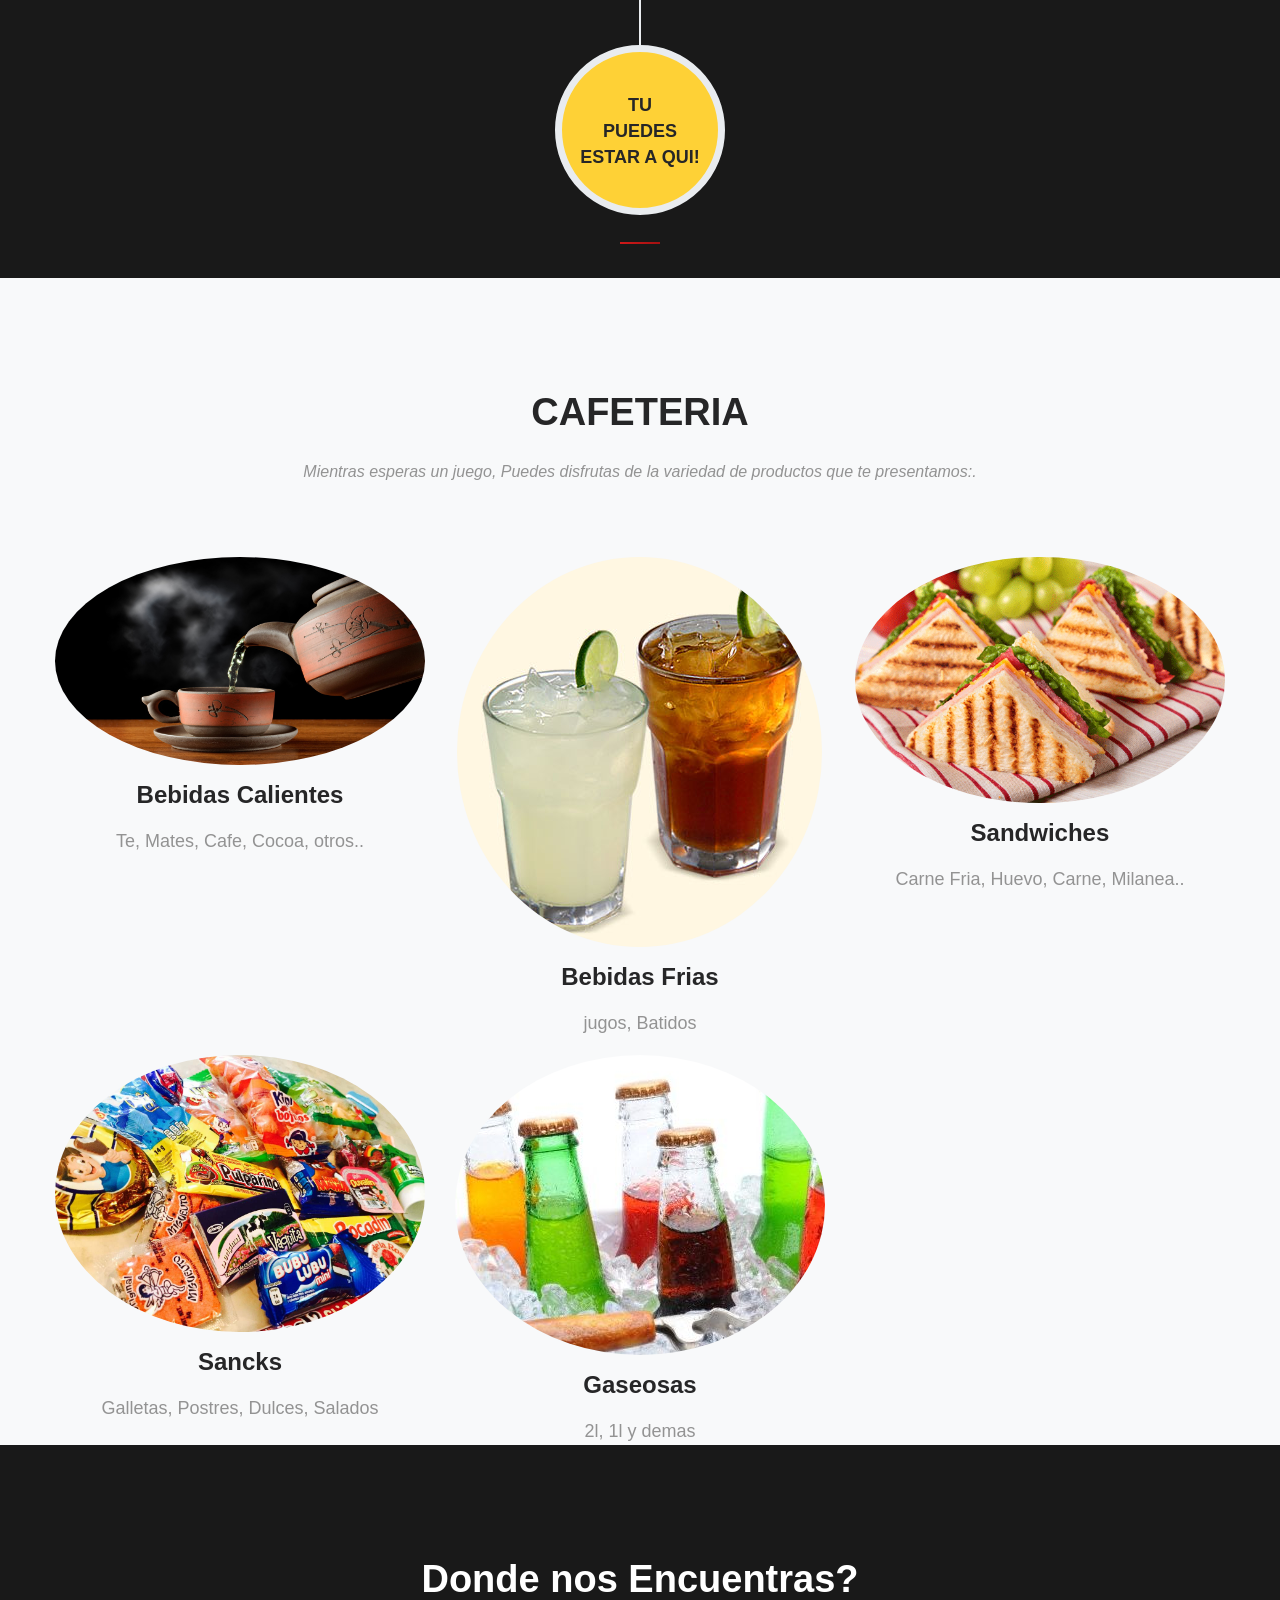
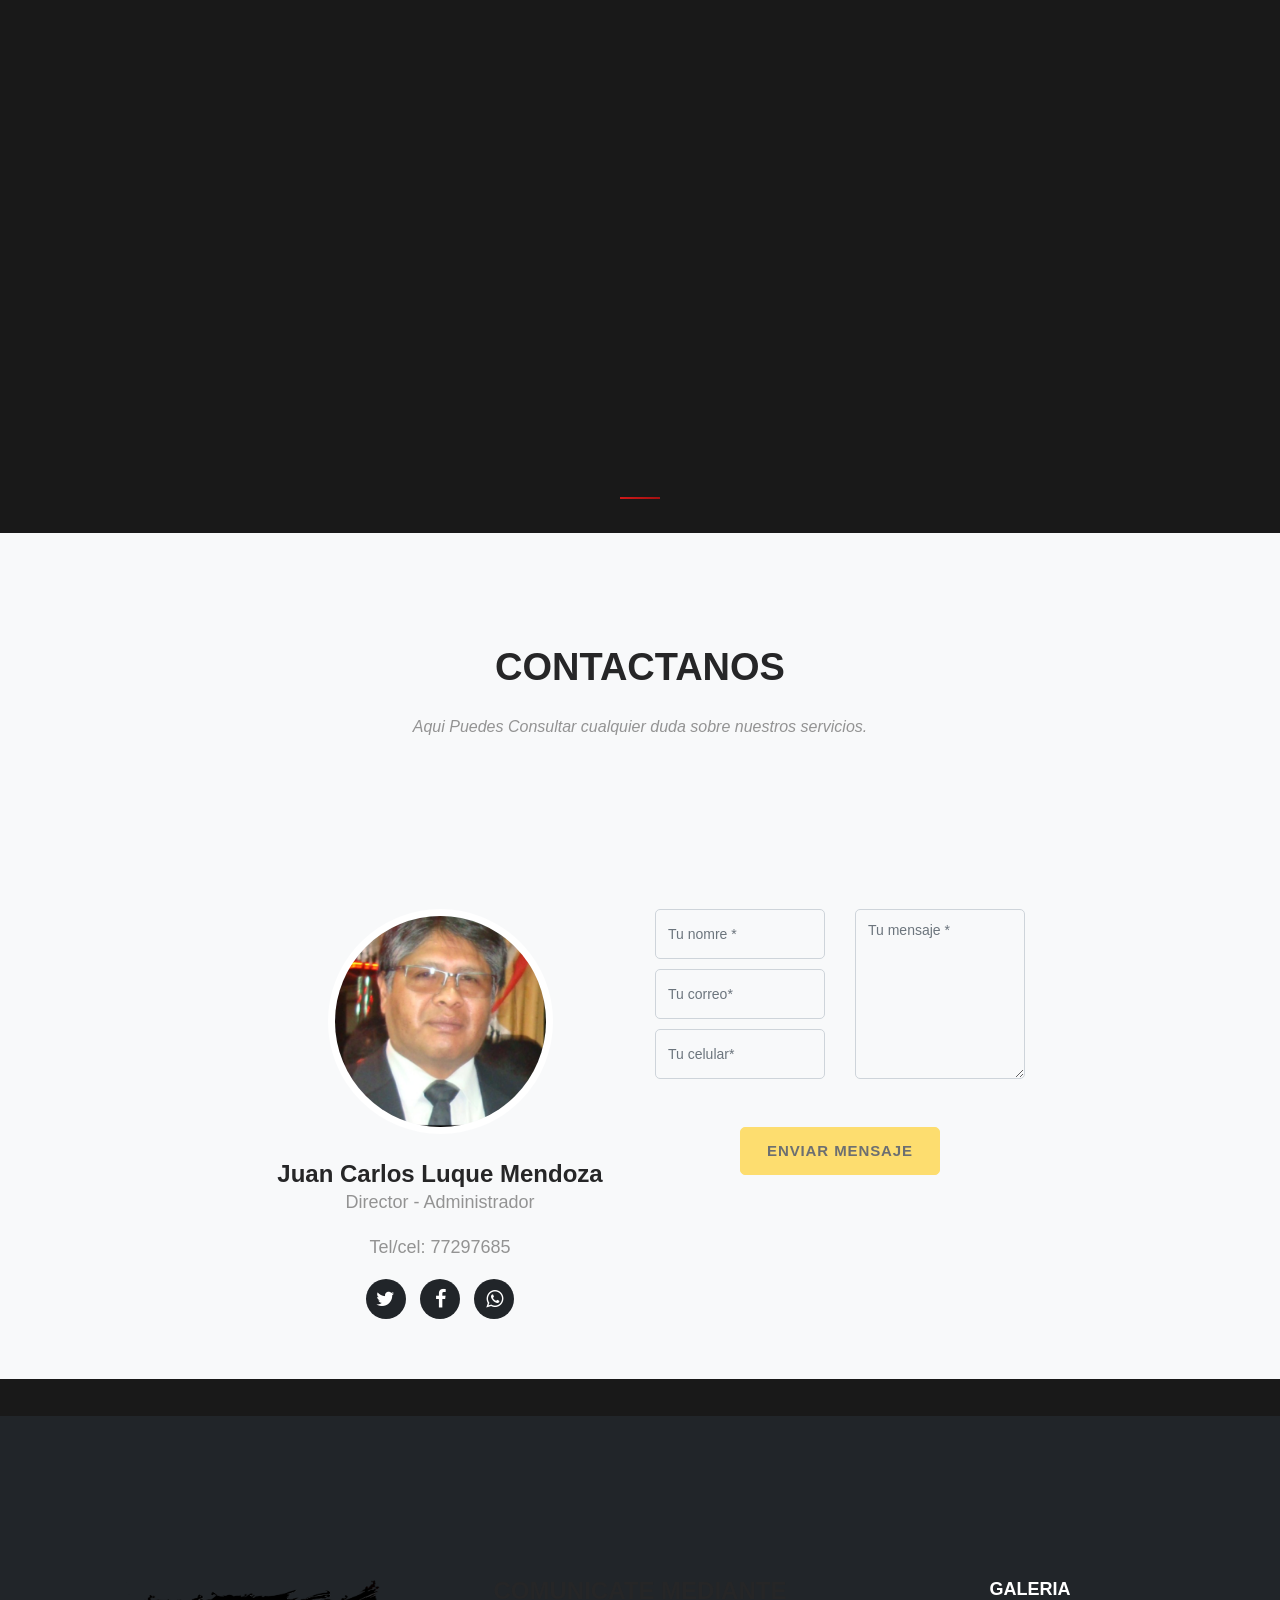
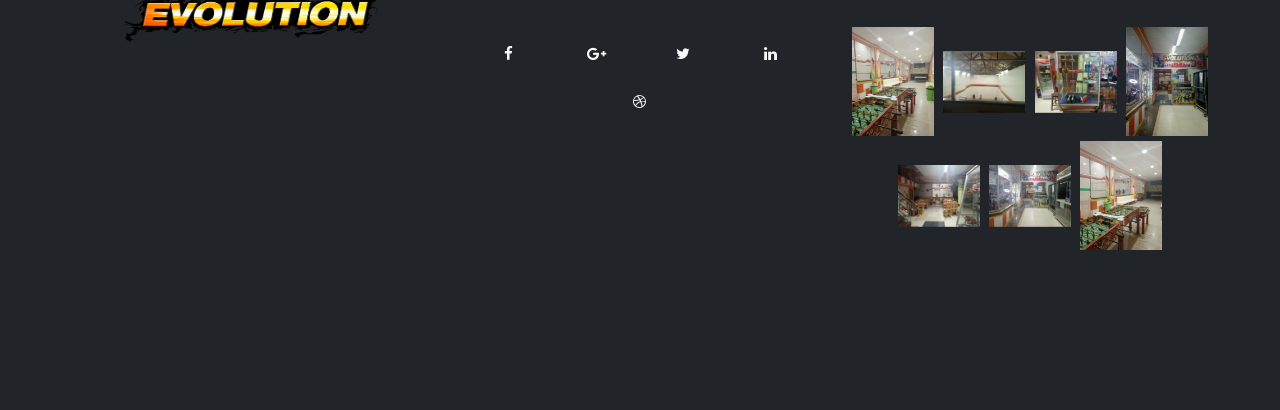
==== commit 62d9e8be: "cambio prueba" ====
--- a/index.html
+++ b/index.html
@@ -47,7 +47,7 @@
               <div class="container">
                 <div class="row justify-content-xl-center">
                   <div class="col-xl-12">
-                    <div class="text-extra-big font-weight-bold font-italic text-uppercase" data-caption-animate="fadeInUp" data-caption-delay="300">CENTRO DEPORTIVO EVOLUTION</div>
+                    <div class="text-extra-big font-weight-bold font-italic text-uppercase" data-caption-animate="fadeInUp" data-caption-delay="300">CENTRO DEPORTIVO </div>
                   </div>
                   <div class="col-xl-8 offset-top-10">
                     <h5 class="hidden d-sm-block text-light" data-caption-animate="fadeInUp" data-caption-delay="500">
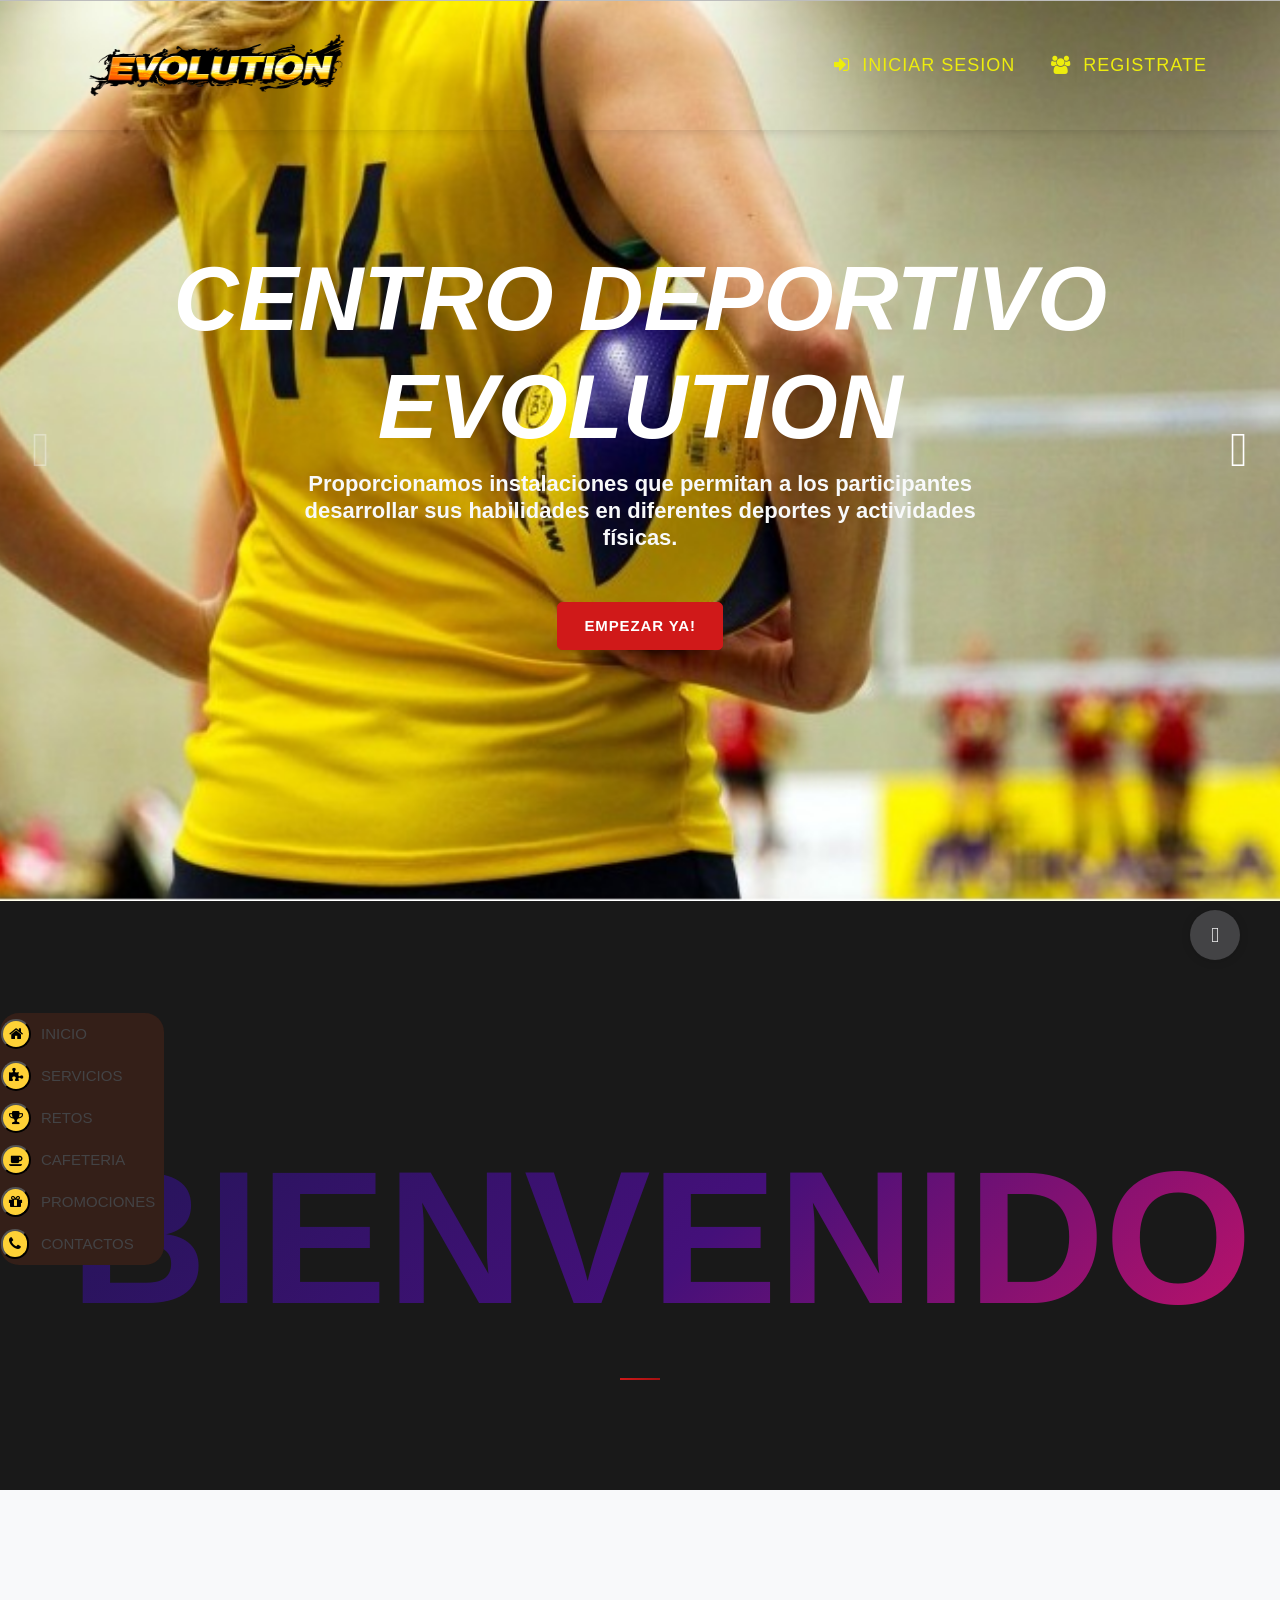
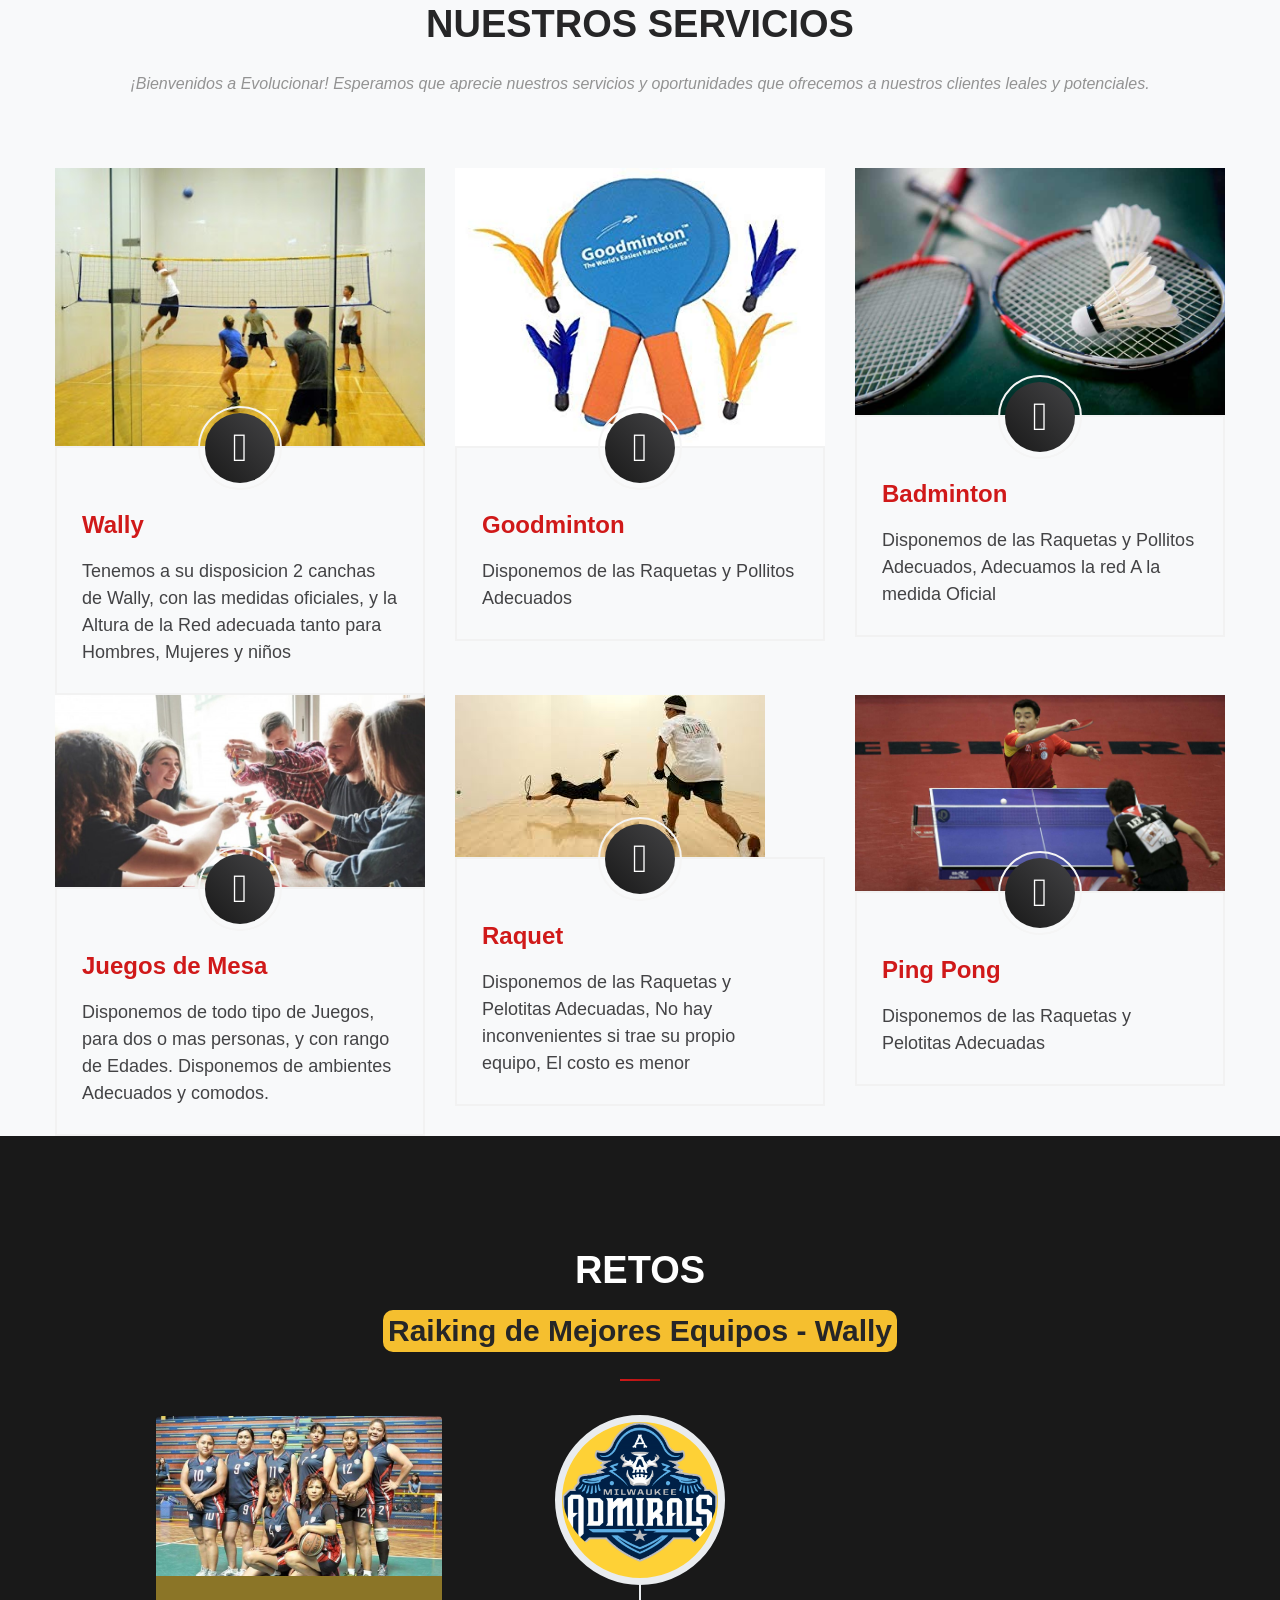
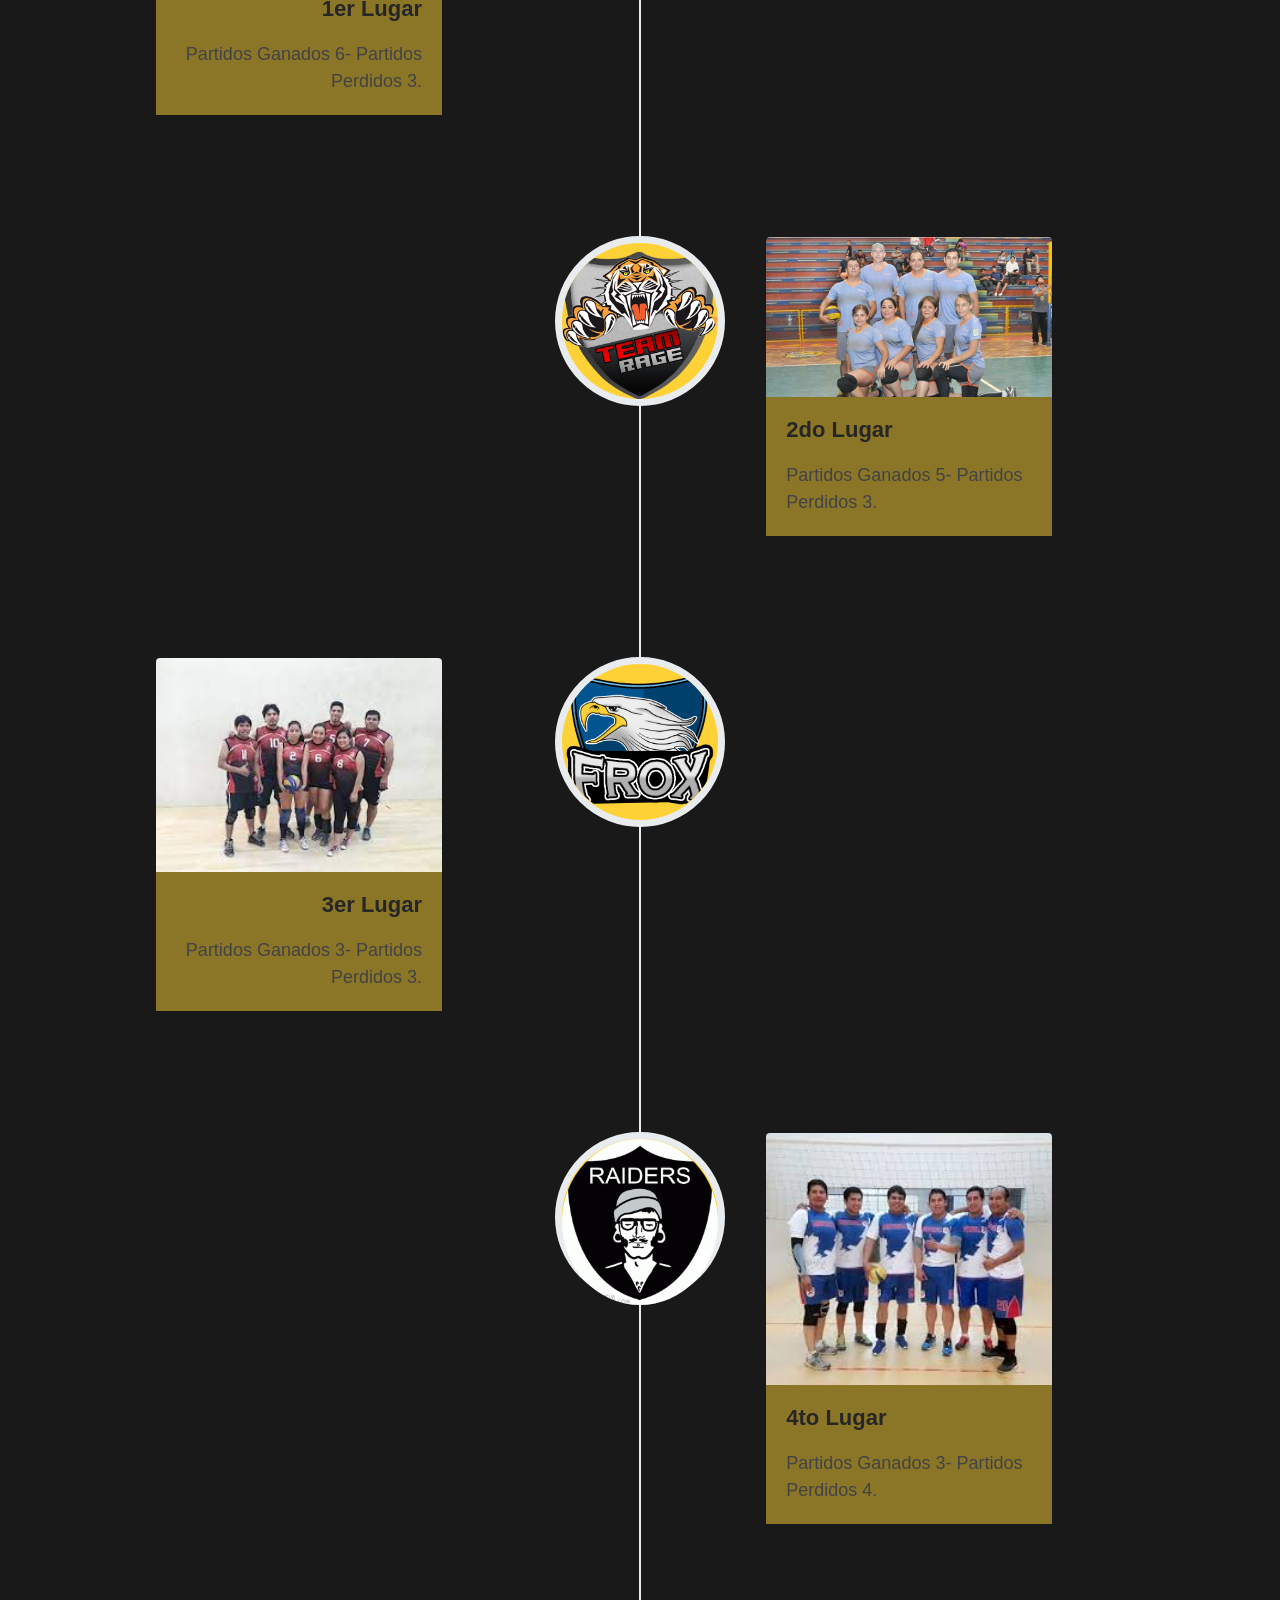
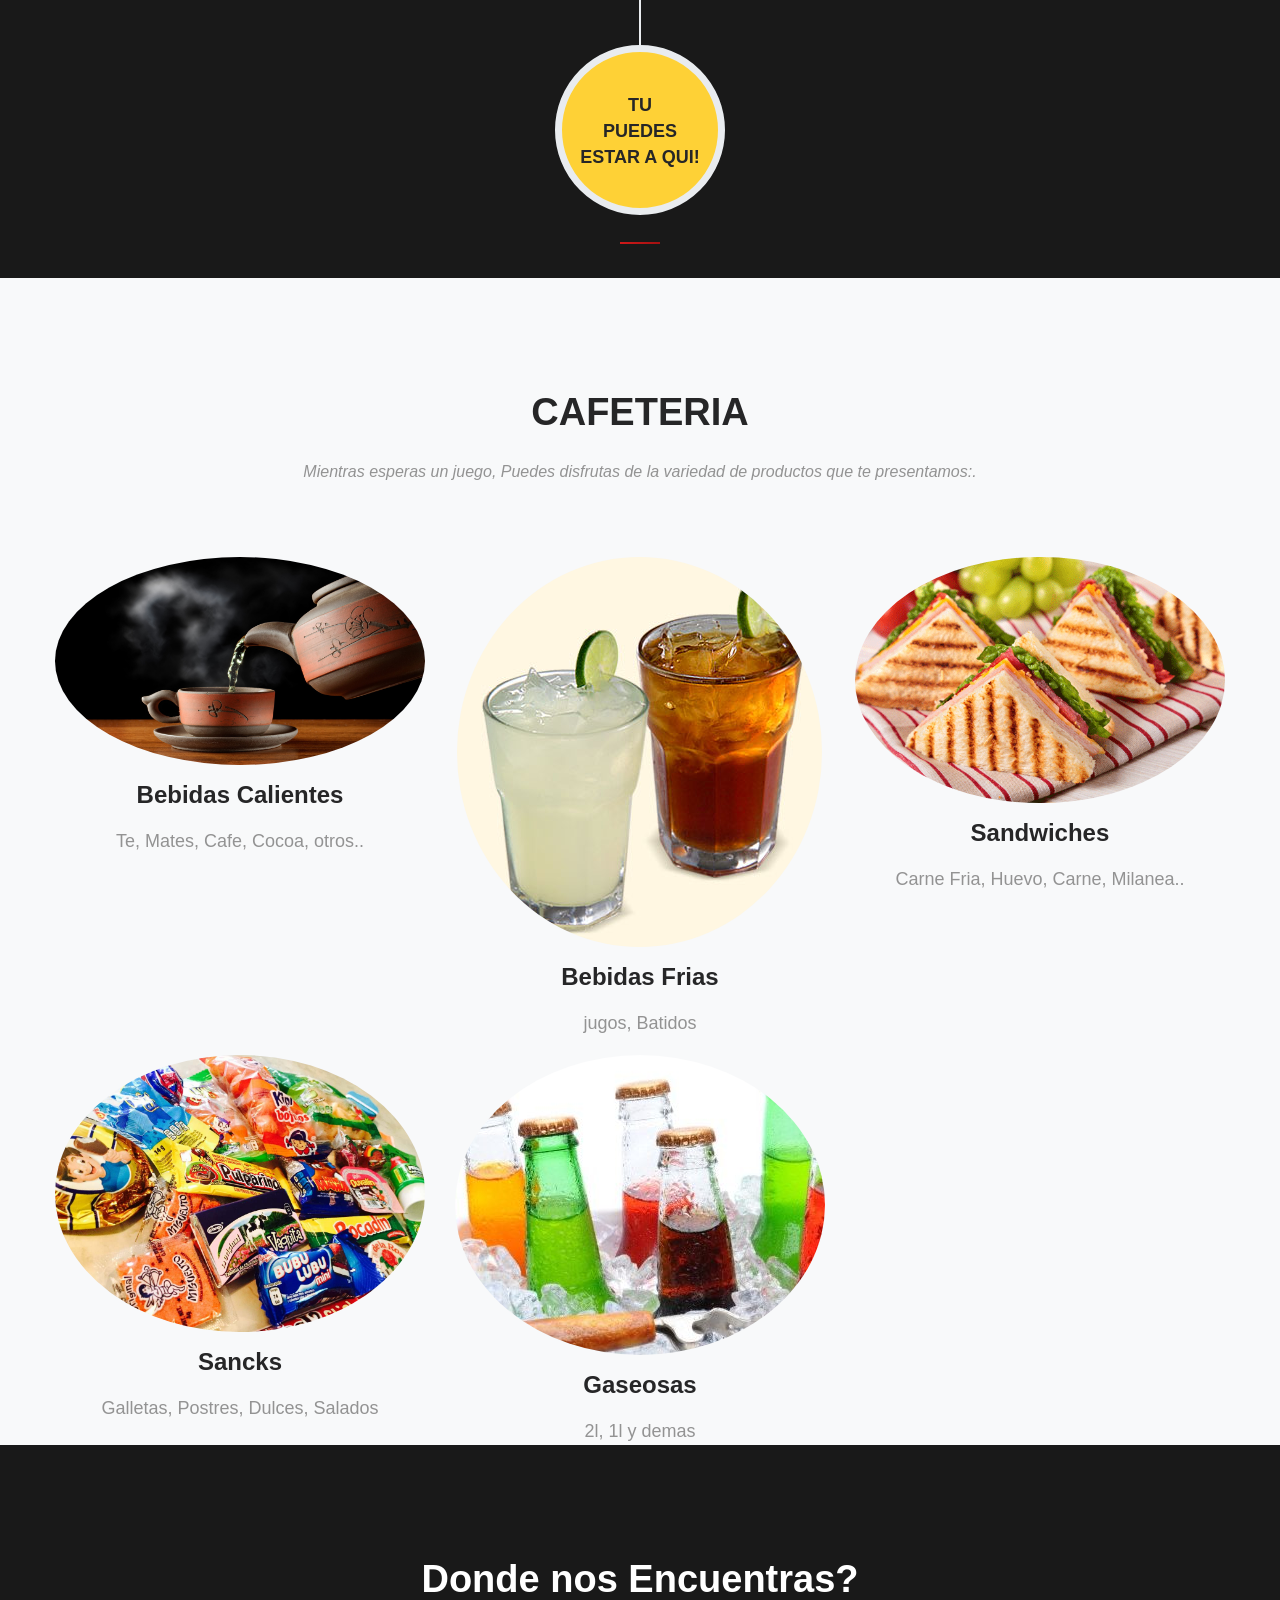
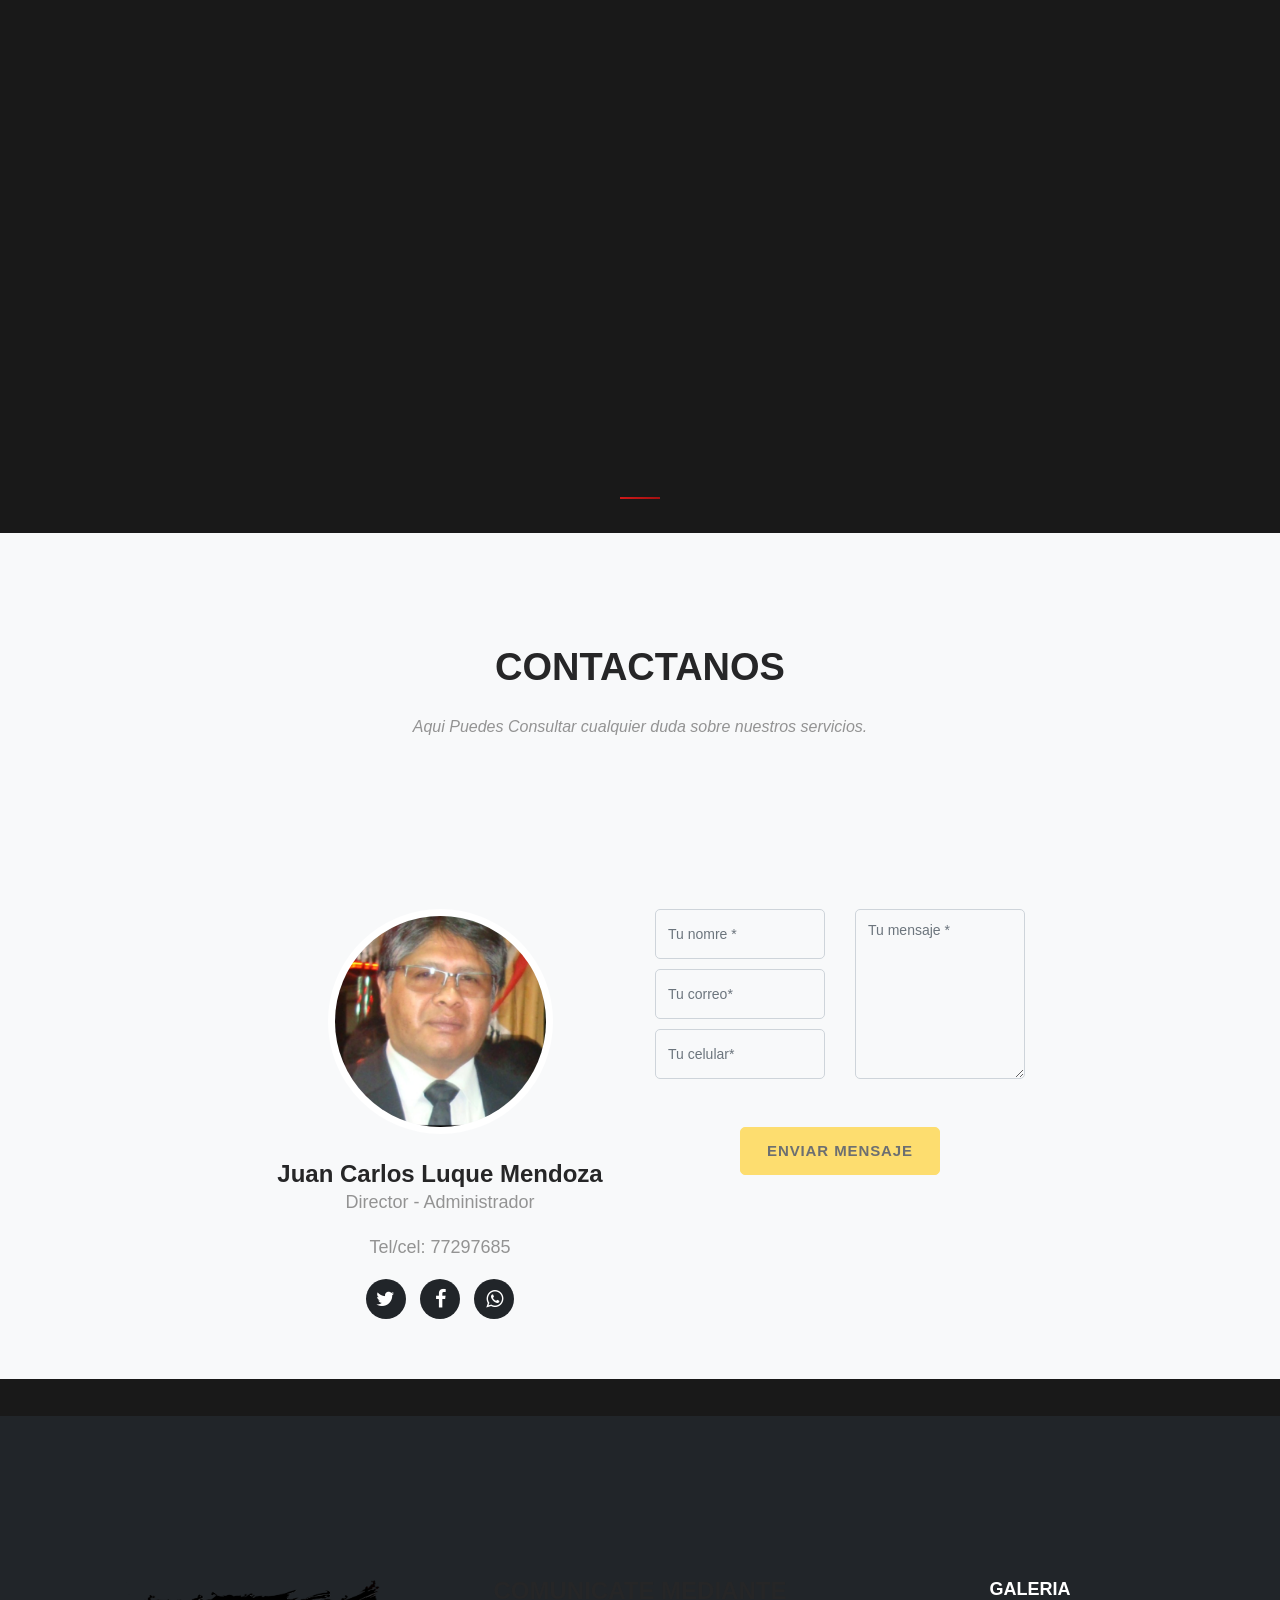
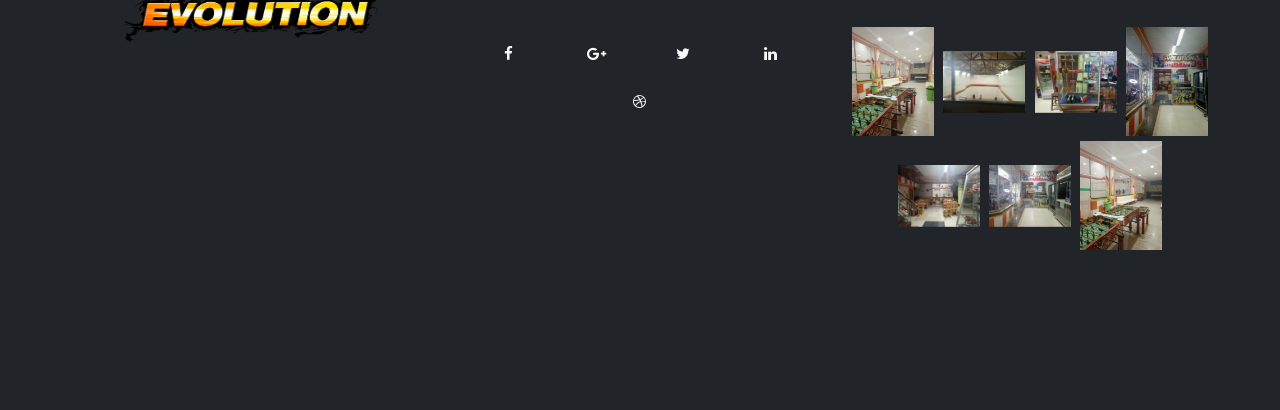
==== commit 1b8e08a5: "CORRIGIENDO" ====
--- a/index.html
+++ b/index.html
@@ -47,7 +47,7 @@
               <div class="container">
                 <div class="row justify-content-xl-center">
                   <div class="col-xl-12">
-                    <div class="text-extra-big font-weight-bold font-italic text-uppercase" data-caption-animate="fadeInUp" data-caption-delay="300">CENTRO DEPORTIVO </div>
+                    <div class="text-extra-big font-weight-bold font-italic text-uppercase" data-caption-animate="fadeInUp" data-caption-delay="300">CENTRO DEPORTIVO EVOLUTION </div>
                   </div>
                   <div class="col-xl-8 offset-top-10">
                     <h5 class="hidden d-sm-block text-light" data-caption-animate="fadeInUp" data-caption-delay="500">
